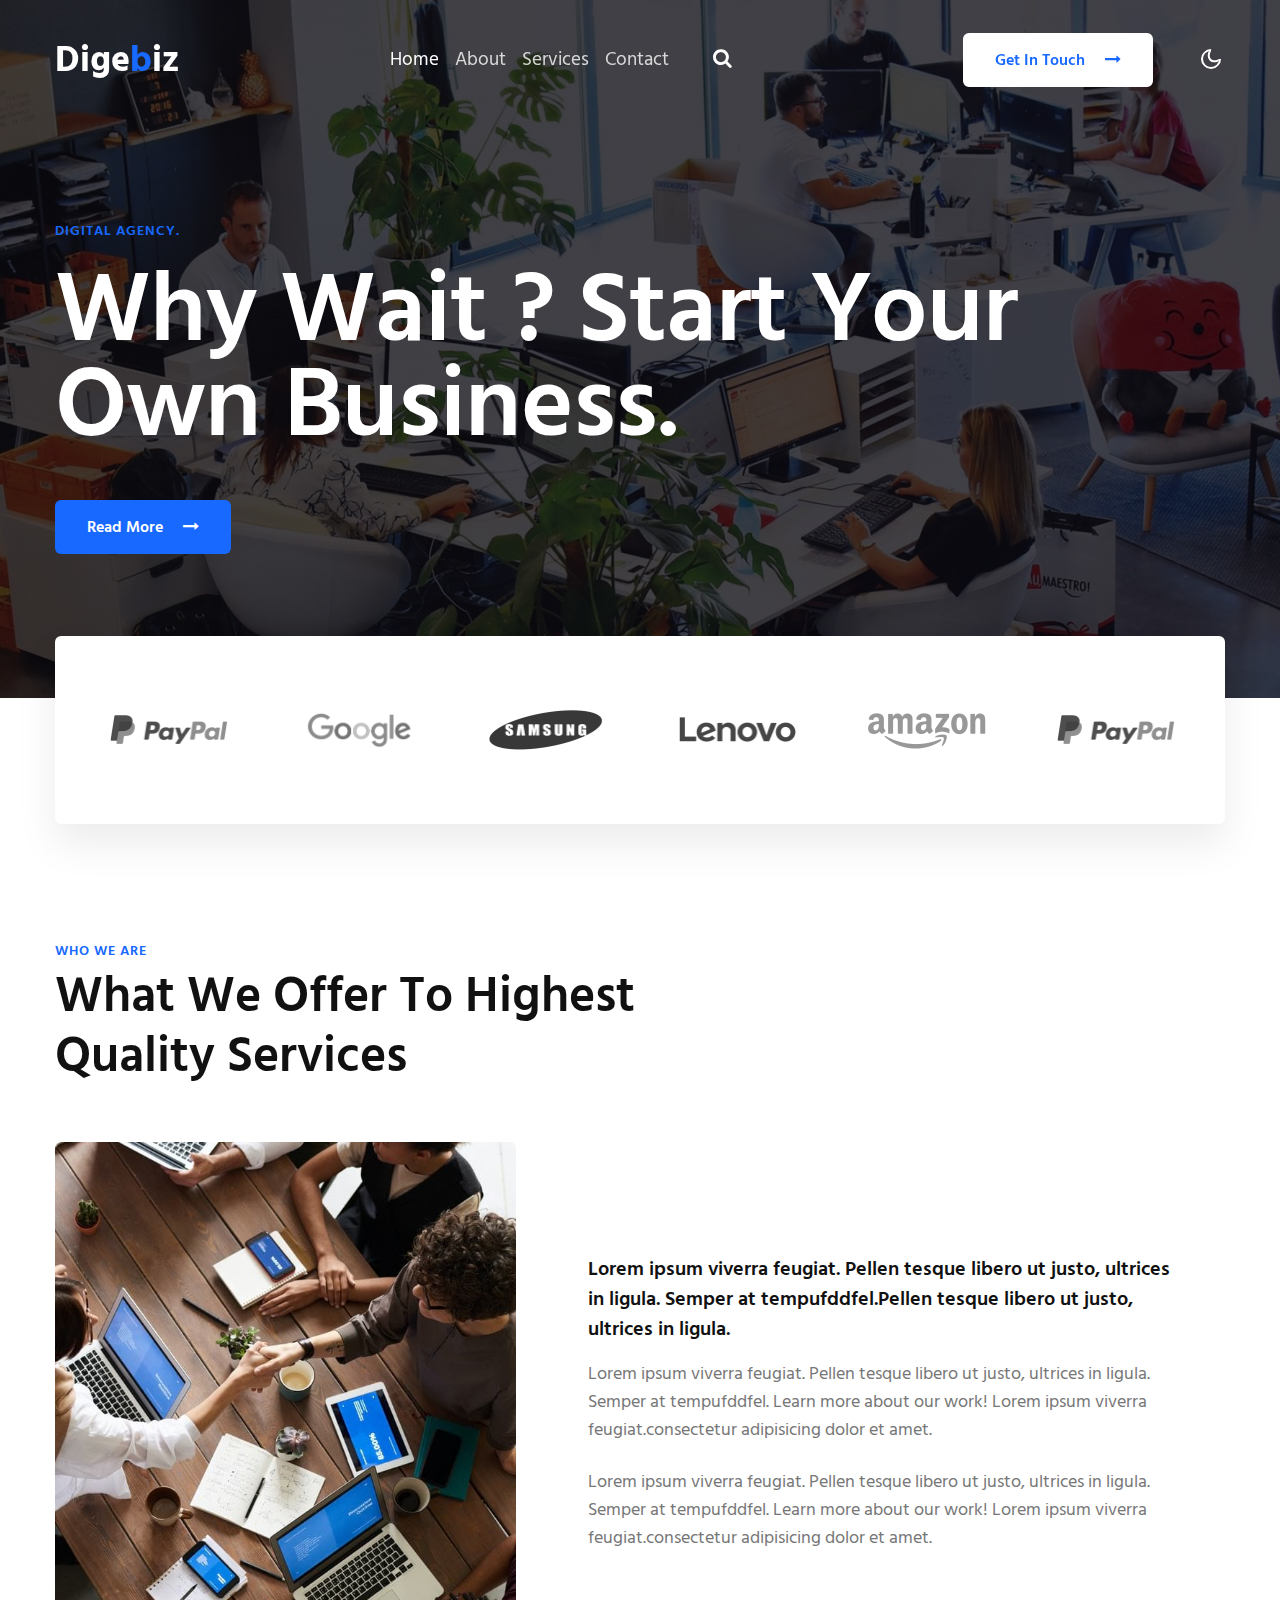
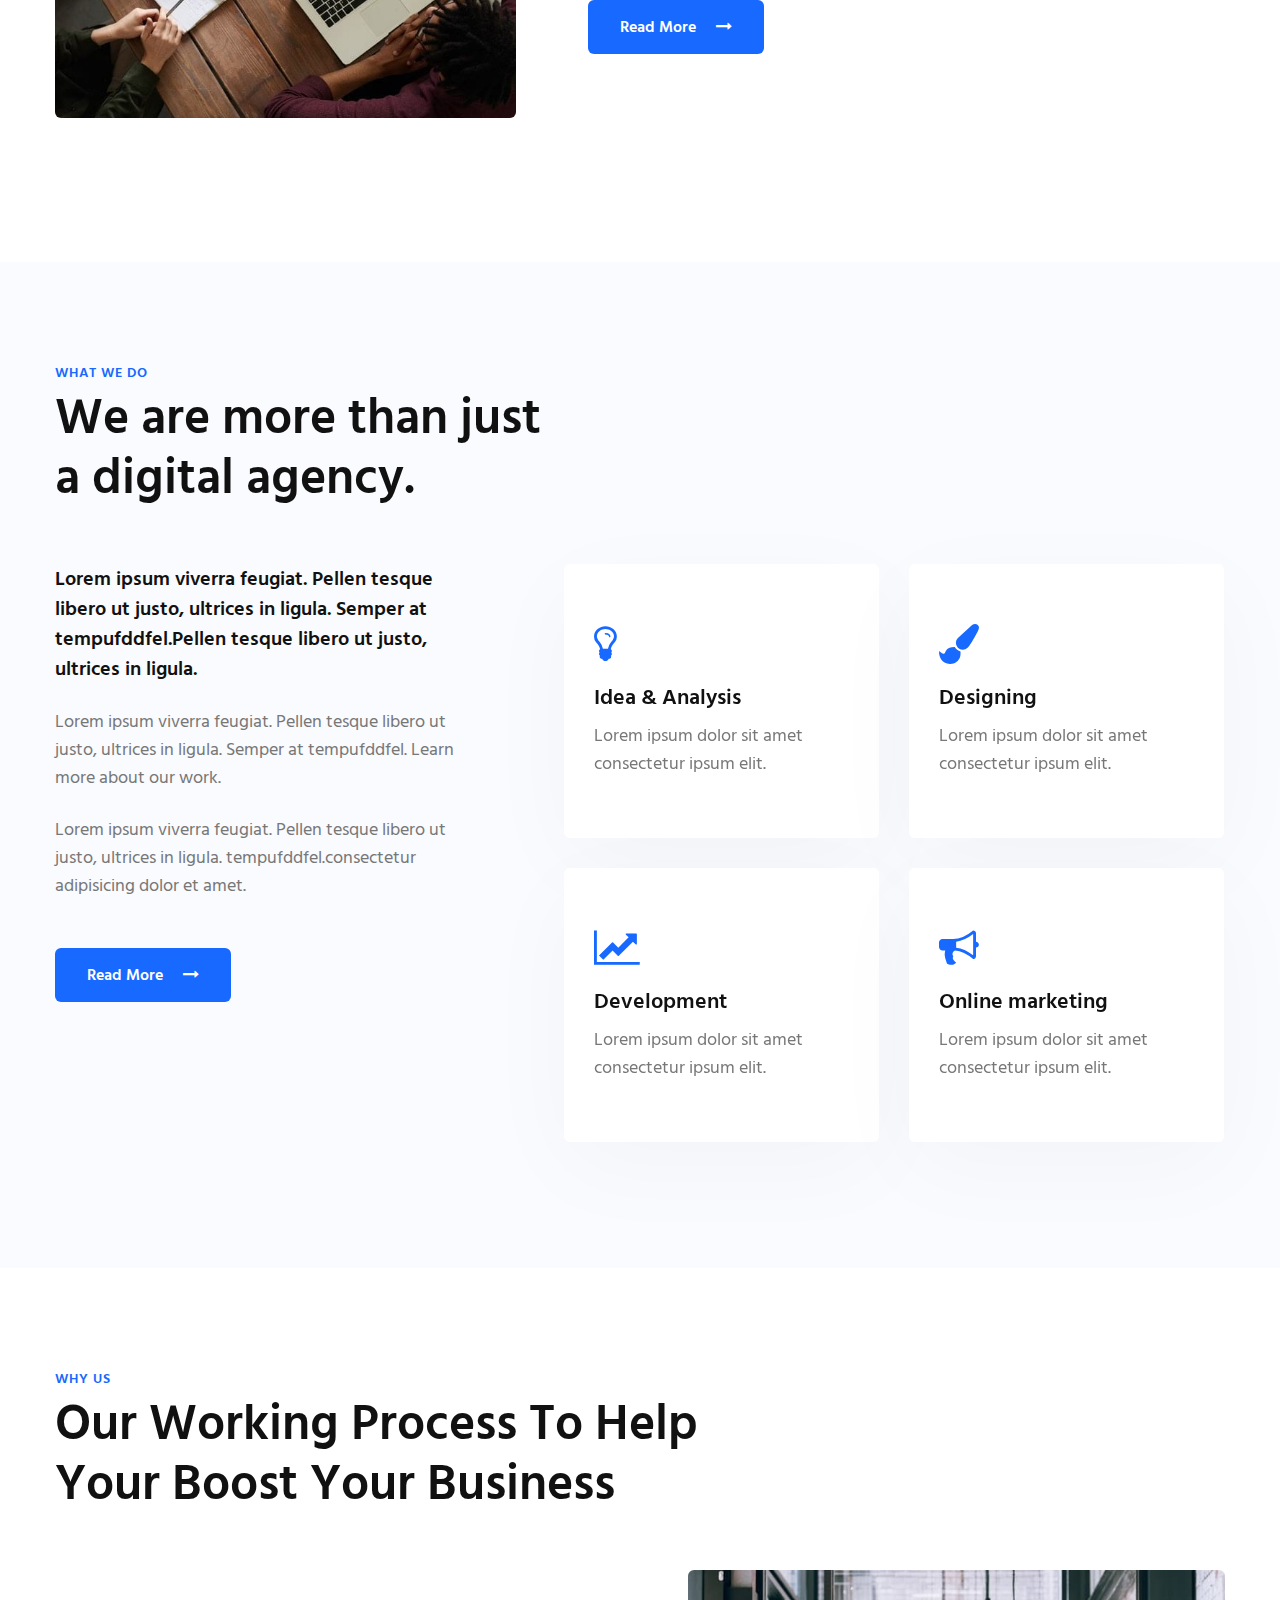
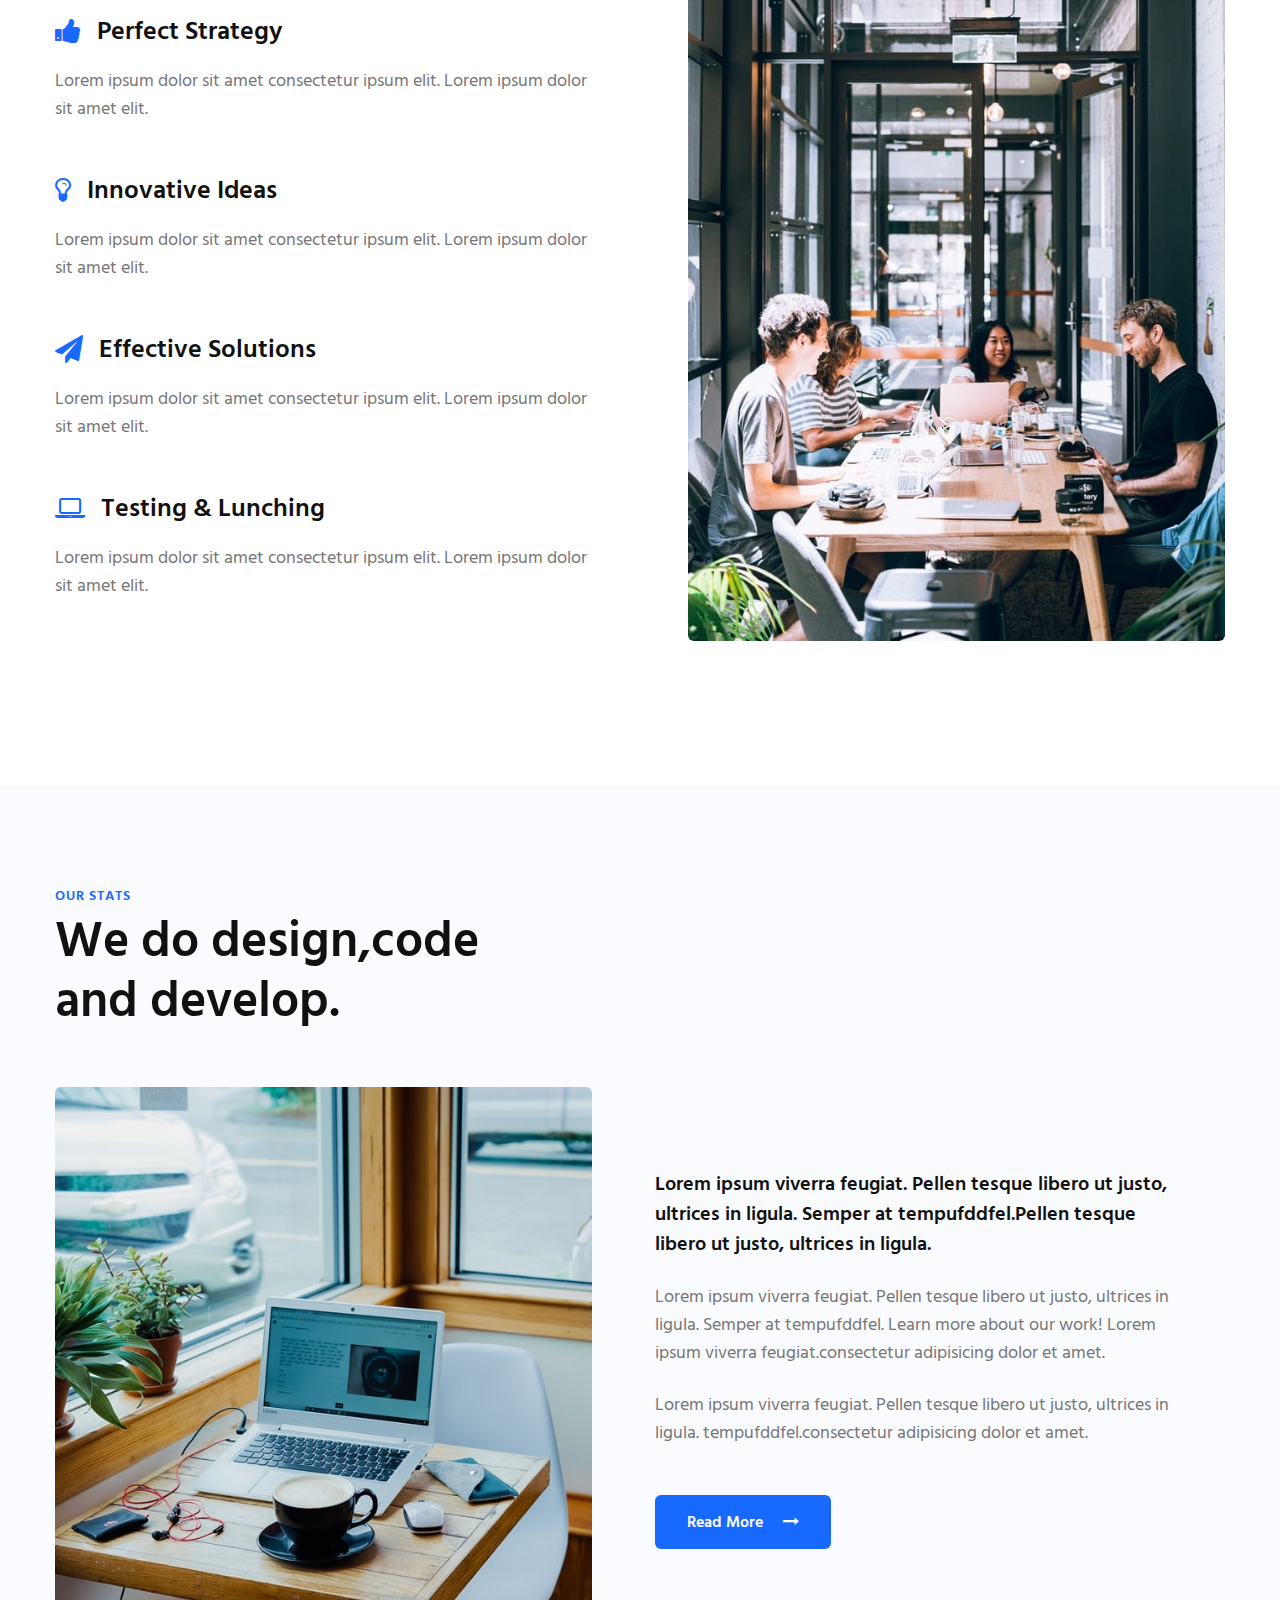
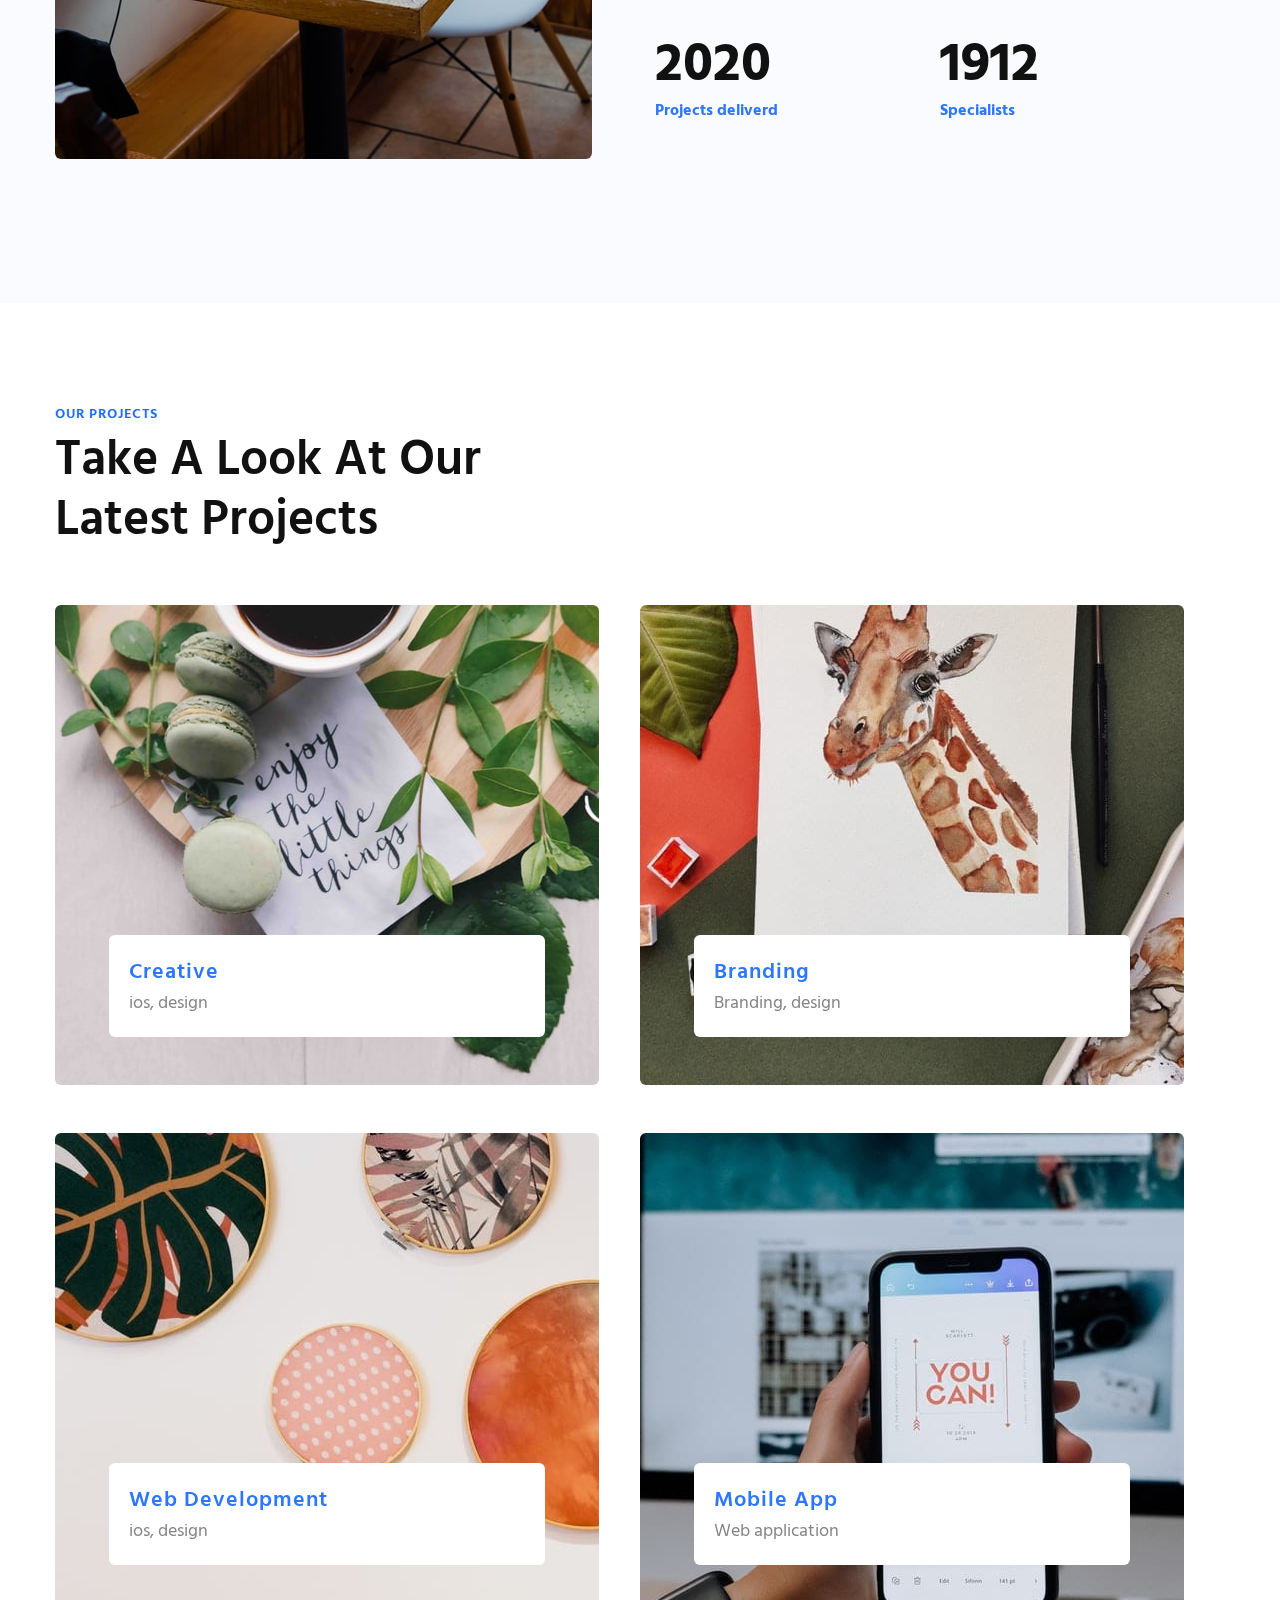
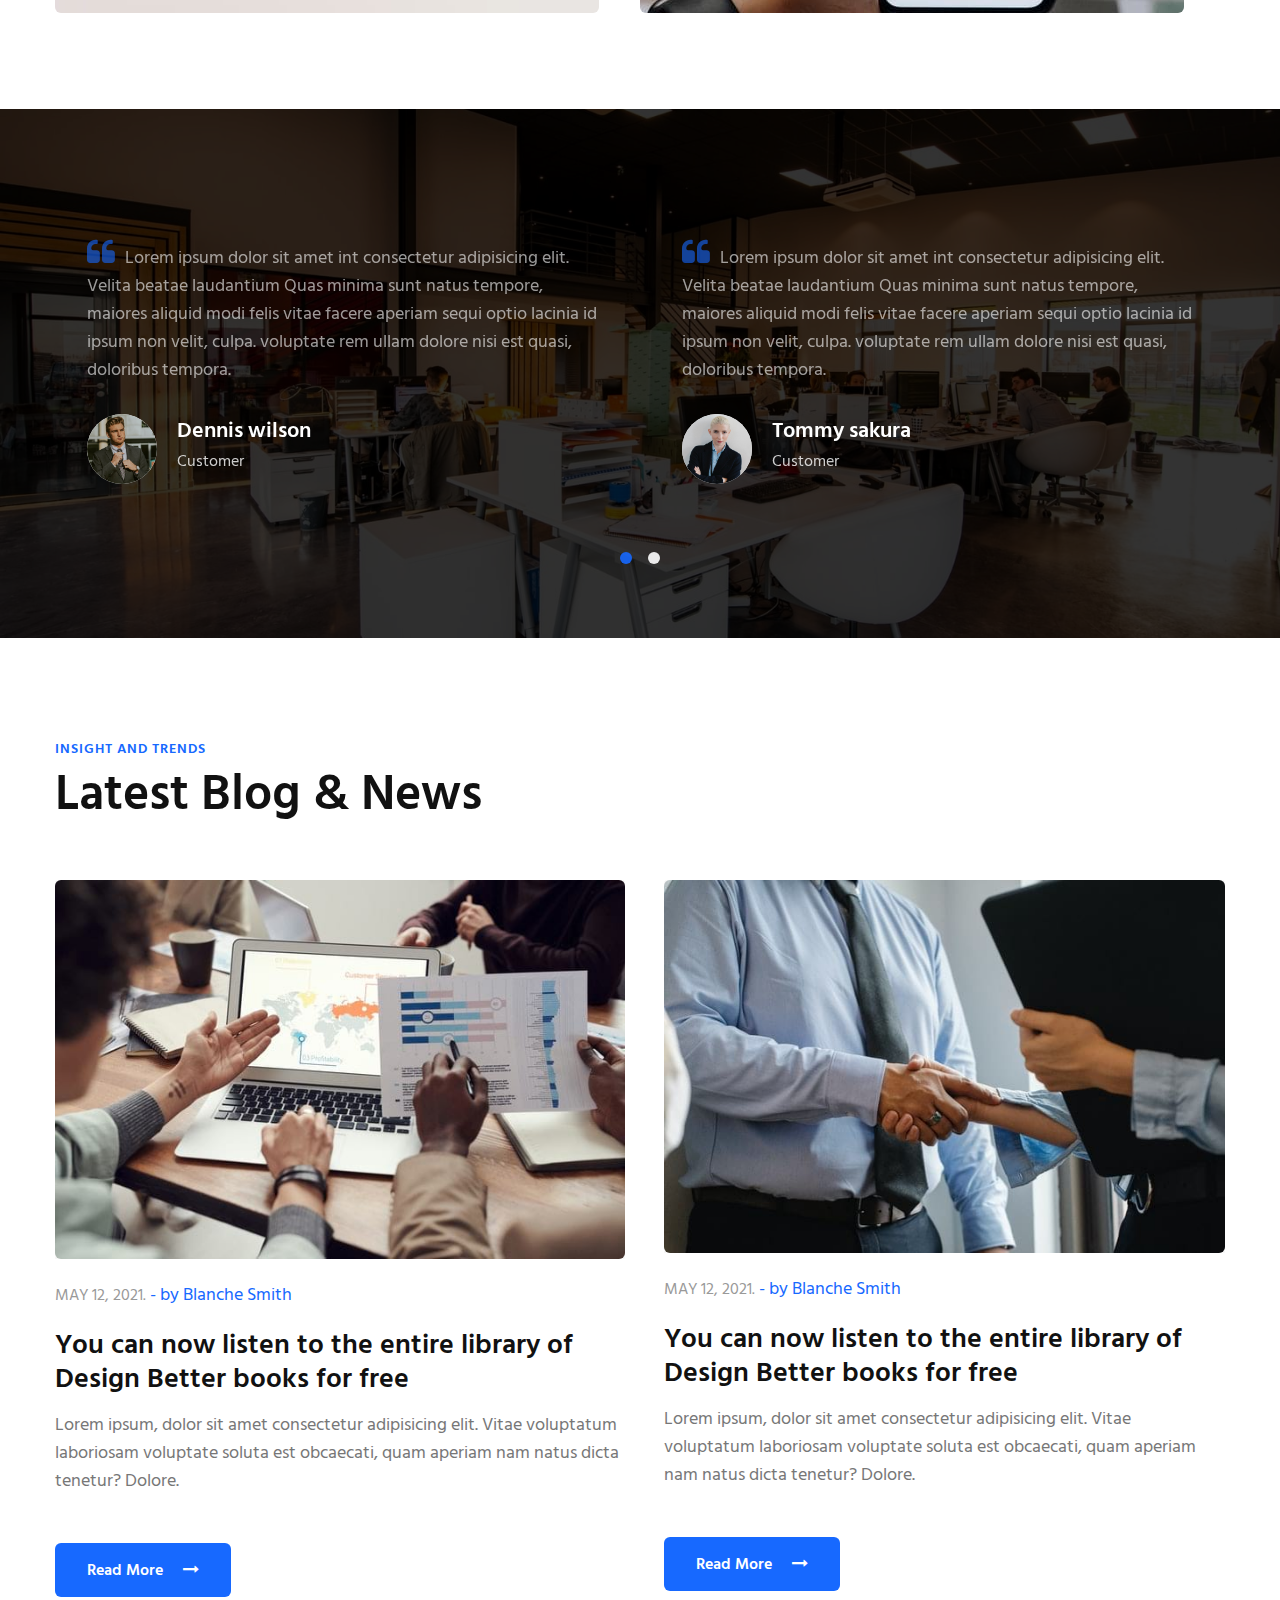
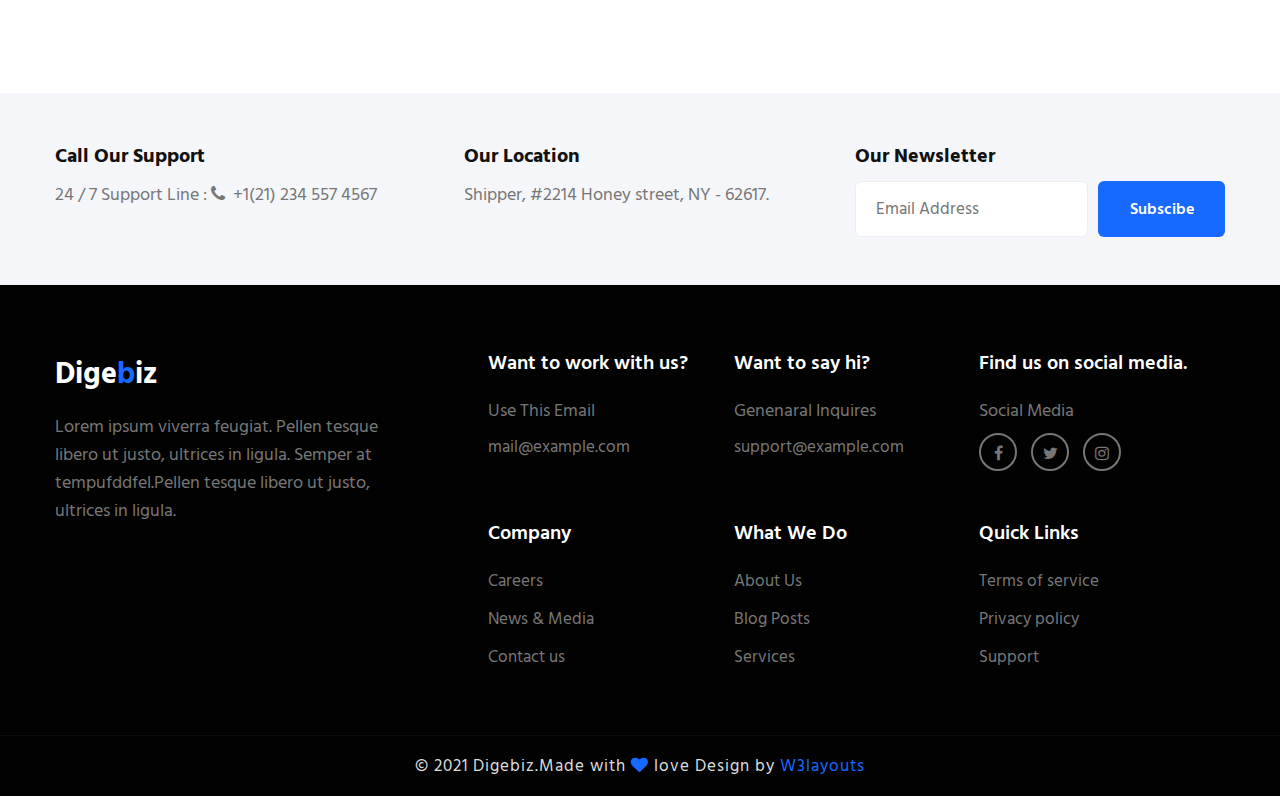
==== index.html @ 4b1133e5 "first commit" ====
<!--
Author: W3layouts
Author URL: http://w3layouts.com
-->
<!doctype html>
<html lang="zxx">

<head>
  <!-- Required meta tags -->
  <meta charset="utf-8">
  <meta name="viewport" content="width=device-width, initial-scale=1, shrink-to-fit=no">
  <meta name="keywords"
    content="Digebiz Responsive web template, Bootstrap Web Templates" />
  <title>Digebiz Corporate Category Bootstrap Responsive Web Template | Home :: W3layouts</title>
  <link href="//fonts.googleapis.com/css2?family=Hind+Siliguri:wght@300;400;600;700&display=swap"
    rel="stylesheet">
  <!-- Template CSS -->
  <link rel="stylesheet" href="assets/css/style-starter.css">
</head>

<body>

  <!--header-->
  <header id="site-header" class="fixed-top">
    <!-- //top header -->
    <div class="container">
      <nav class="navbar navbar-expand-lg stroke px-0 py-lg-0">
        <h1><a class="navbar-brand" href="index.html">
            Dige<span class="sub-logo">b</span>iz</span>
          </a></h1>
        <!-- if logo is image enable this   
    <a class="navbar-brand" href="#index.html">
        <img src="image-path" alt="Your logo" title="Your logo" style="height:35px;" />
    </a> -->
        <button class="navbar-toggler  collapsed bg-gradient" type="button" data-toggle="collapse"
          data-target="#navbarTogglerDemo02" aria-controls="navbarTogglerDemo02" aria-expanded="false"
          aria-label="Toggle navigation">
          <span class="navbar-toggler-icon fa icon-expand fa-bars"></span>
          <span class="navbar-toggler-icon fa icon-close fa-times"></span>
        </button>

        <div class="collapse navbar-collapse" id="navbarTogglerDemo02">
          <ul class="navbar-nav mx-lg-auto">
            <li class="nav-item active">
              <a class="nav-link" href="index.html">Home <span class="sr-only">(current)</span></a>
            </li>
            <li class="nav-item">
              <a class="nav-link" href="about.html">About</a>
            </li>
            <li class="nav-item">
              <a class="nav-link" href="services.html">Services</a>
            </li>
           
            <li class="nav-item">
              <a class="nav-link" href="contact.html">Contact</a>
            </li>
            <!--/search-right-->
            <li class="nav-item search-right ml-lg-3">
              <!-- /header-top-inn-->
              <div class="menu-overlay-left">
                <div class="two-pops">
                  <!-- overlay-menuv-menu -->
                  <div class="overlay-menuv-hny">
                    <input type="checkbox" id="op"></input>
                    <div class="side-menu-hny mt-lg-3">
                      <label for="op" class="menuopen">
                        <span class="fa fa-search" aria-hidden="true"></span></label>
                    </div>
                    <div class="overlay-menuv overlay-menuv-hugeinc">
                      <label for="op" class="menuclose"><span class="fa fa-times" aria-hidden="true"></span></label>
                      <div class="side-show-content text-left">

                        <div class="quick-links-side mb-5 pt-lg-5">
                          <h3 class="side-title">Search Here</h3>
                          <form action="#" method="post" class="search-box">
                            <input type="search" placeholder="Keyword" name="search" required="required" autofocus="">
                            <button type="submit" class="btn btn-style mt-3">Search</button>
                          </form>

                        </div>

                        <div class="quick-links-side follow-us mb-5">
                          <h3 class="side-title">Follow Us</h3>
                          <ul class="social-icons-top">
                            <li><a class="facebook" href="#"><span class="fa fa-facebook" aria-hidden="true"></span></a>
                            </li>
                            <li><a class="twitter" href="#"><span class="fa fa-twitter" aria-hidden="true"></span></a>
                            </li>
                            <li><a class="google" href="#"><span class="fa fa-google-plus"
                                  aria-hidden="true"></span></a>
                            </li>
                            <li><a class="instagram" href="#"><span class="fa fa-instagram"
                                  aria-hidden="true"></span></a>
                            </li>
                          </ul>
                        </div>
                      </div>

                    </div>
                  </div>
                </div>
                <!-- overlay-menuv-menu -->
            </li>
            <!--//search-right-->
          </ul>
          <!--/right-btn-->
          <div class="top-righthny-buttton">
            <a class="btn btn-style btn-white mr-lg-5" href="contact.html">
              Get In Touch <span class="fa fa-long-arrow-right ml-3" aria-hidden="true"></span></a>
          </div>
          <!--/right-btn-->
        </div>
        <!-- toggle switch for light and dark theme -->
        <div class="mobile-position">
          <nav class="navigation">
            <div class="theme-switch-wrapper">
              <label class="theme-switch" for="checkbox">
                <input type="checkbox" id="checkbox">
                <div class="mode-container">
                  <i class="gg-sun"></i>
                  <i class="gg-moon"></i>
                </div>
              </label>
            </div>
          </nav>
        </div>
        <!-- //toggle switch for light and dark theme -->
      </nav>
    </div>
  </header>
  <!--/header-->
  <!-- banner section -->
  <section id="home" class="w3l-banner py-5">
    <div class="container py-lg-5 py-md-4 mt-lg-0 mt-md-4">
      <div class="w3l-banner-content py-lg-5 py-4 mt-md-4">
        <div class="pt-md-5 pt-lg-4 mt-4 align-items-lg-center">
          <div class="bannerhny-info">
            <h6 class="title-subhny mb-3">Digital Agency.</h6>
            <h3 class="">Why wait ? start your own business.</h3>
            <a class="btn btn-style btn-outline-light mt-sm-5 mt-4" href="about.html">
              Read More <span class="fa fa-long-arrow-right ml-3" aria-hidden="true"></span></a>

          </div>
        </div>
      </div>
    </div>
  </section>
  <!-- //banner section -->
  <!--/w3l-clients-->
  <section class="w3l-clients" id="clients">
    <div class="container">
      <div class="call-w3">
        <div class="company-logos text-center">
          <div class="row logos">
            <div class="col-lg-2 col-md-3 col-sm-4 col-6 pl-lg-0">
              <img src="assets/images/logo1.png" alt="" class="img-fluid">
            </div>
            <div class="col-lg-2 col-md-3 col-sm-4 col-6 pl-lg-0">
              <img src="assets/images/logo2.png" alt="" class="img-fluid">
            </div>
            <div class="col-lg-2 col-md-3 col-sm-4 col-6 mt-sm-0 mt-4 pl-lg-0">
              <img src="assets/images/logo3.png" alt="" class="img-fluid">
            </div>
            <div class="col-lg-2 col-md-3 col-sm-4 col-6 mt-md-0 mt-4 pl-lg-0">
              <img src="assets/images/logo4.png" alt="" class="img-fluid">
            </div>
            <div class="col-lg-2 col-md-3 col-sm-4 col-6 mt-lg-0 mt-4 pl-lg-0">
              <img src="assets/images/logo5.png" alt="" class="img-fluid">
            </div>
            <div class="col-lg-2 col-md-3 col-sm-4 col-6 mt-lg-0 mt-4 pl-lg-0">
              <img src="assets/images/logo1.png" alt="" class="img-fluid">
            </div>
          </div>
        </div>
      </div>
    </div>
  </section>
  <!--//w3l-clients-->
  <!-- //w3l-inner-page-breadcrumb-->
  <section class="w3l-about-ab pt-lg-3" id="about">
    <div class="midd-w3 py-5">
      <div class="container py-lg-5 py-md-4 py-2">
        <div class="title-content text-left">
          <h6 class="title-subhny">Who We Are</h6>
          <h3 class="title-w3l mb-sm-5 mb-4 pb-lg-2">What We Offer To Highest <br> Quality Services</h3>
        </div>
        <div class="row">
          <div class="col-lg-5 left-wthree-img pr-lg-4">
            <div class="imgw3l-ab mb-md-5 mb-3">
              <img src="assets/images/ab1.jpg" alt="" class="radius-image img-fluid">
            </div>
          </div>
          <div class="col-lg-7 pl-lg-5 align-self mt-lg-0 mt-4">
            <h5 class="color-3 mb-3 pr-lg-5">Lorem ipsum viverra feugiat. Pellen tesque libero ut justo,
              ultrices in ligula. Semper at tempufddfel.Pellen tesque libero ut justo,
              ultrices in ligula.
            </h5>
            <p class="pr-lg-5">Lorem ipsum viverra feugiat. Pellen tesque libero ut justo,
              ultrices in ligula. Semper at tempufddfel. Learn more about our work!
              Lorem ipsum viverra feugiat.consectetur adipisicing dolor et amet.
            </p>
            <p class="mt-4 pr-lg-5">Lorem ipsum viverra feugiat. Pellen tesque libero ut justo, ultrices in ligula.
              Semper at
              tempufddfel. Learn more about our work! Lorem ipsum viverra feugiat.consectetur adipisicing dolor et amet.
            </p>
            <a href="about.html" class="btn btn-style btn-primary mt-lg-5 mt-4">Read More <span
                class="fa fa-long-arrow-right ml-3" aria-hidden="true"></span></a>
          </div>

        </div>
      </div>
    </div>
  </section>
  <!-- /w3l-content-2-->

  <!-- /home-services-->
  <section class="home-services py-5">
    <div class="container py-md-5 py-2">
      <div class="title-content text-left">
        <h6 class="title-subhny">What We Do</h6>
        <h3 class="title-w3l mb-sm-5 mb-4 pb-lg-2">We are more than just
          <br>a digital agency.</h3>
      </div>
      <div class="row">
        <div class="col-lg-5">
          <h5 class="color-3 mb-3 pr-lg-5">Lorem ipsum viverra feugiat. Pellen tesque libero ut justo,
            ultrices in ligula. Semper at tempufddfel.Pellen tesque libero ut justo,
            ultrices in ligula.
          </h5>
          <p class="mt-4 pr-lg-5">Lorem ipsum viverra feugiat. Pellen tesque libero ut justo, ultrices in ligula. Semper
            at
            tempufddfel. Learn more about our work.
          </p>
          <p class="mt-4 pr-lg-5">Lorem ipsum viverra feugiat. Pellen tesque libero ut justo, ultrices in ligula.
            tempufddfel.consectetur adipisicing dolor et amet.
          </p>
          <a href="about.html" class="btn btn-style btn-primary mt-lg-5 mt-4">Read More <span
              class="fa fa-long-arrow-right ml-3" aria-hidden="true"></span></a>
        </div>
        <div class="col-lg-7 left-wthree-img pl-lg-4 mt-lg-0 mt-5">

          <div class="row">
            <div class="box-wrap col-md-6 col-sm-12">
              <div class="box-wrap-grid text-left">
                <div class="icon mb-3">
                  <span class="fa fa-lightbulb-o"></span>
                </div>
                <div class="info">
                  <h4><a href="#url">Idea & Analysis </a></h4>
                </div>
                <p class="mt-2">Lorem ipsum dolor sit amet consectetur ipsum elit.</p>
              </div>
            </div>
            <div class="box-wrap col-md-6 col-sm-12">
              <div class="box-wrap-grid text-left">
                <div class="icon mb-3">
                  <span class="fa fa-paint-brush"></span>
                </div>
                <div class="info">
                  <h4><a href="#url">Designing</a></h4>
                </div>
                <p class="mt-2">Lorem ipsum dolor sit amet consectetur ipsum elit.</p>
              </div>
            </div>
            <div class="box-wrap col-md-6 col-sm-12">
              <div class="box-wrap-grid text-left">
                <div class="icon mb-3">
                  <span class="fa fa-line-chart"></span>
                </div>
                <div class="info">
                  <h4><a href="#url">Development</a></h4>
                </div>
                <p class="mt-2">Lorem ipsum dolor sit amet consectetur ipsum elit.</p>
              </div>
            </div>
            <div class="box-wrap col-md-6 col-sm-12">
              <div class="box-wrap-grid text-left">
                <div class="icon mb-3">
                  <span class="fa fa-bullhorn"></span>
                </div>
                <div class="info">
                  <h4><a href="#url">Online marketing</a></h4>
                </div>
                <p class="mt-2">Lorem ipsum dolor sit amet consectetur ipsum elit. </p>
              </div>
            </div>
          </div>
        </div>
      </div>
    </div>
  </section>
  <!-- //home-services-->
  <!-- /why-->
  <section class="w3l-content-2 py-5">
    <div class="container py-md-5 py-2">
      <div class="title-content text-left">
        <h6 class="title-subhny">Why Us</h6>
        <h3 class="title-w3l mb-sm-5 mb-4 pb-lg-2">Our Working Process To Help <br>Your Boost Your Business</h3>
      </div>
      <div class="row whybox-wrap">
        <div class="col-lg-6 whybox-wrap-left pr-lg-5 align-self">
          <div class="whybox-inner-content">
            <div class="whybox-wrap-grid mb-lg-5 mb-4">
              <div class="whybox-wrap-grid-inf">
                <div class="icon">
                  <span class="fa fa-thumbs-up"></span>
                </div>
                <div class="info">
                  <h4><a href="#url"> Perfect Strategy</a></h4>
                </div>
              </div>
              <p class="mt-3">Lorem ipsum dolor sit amet consectetur ipsum elit. Lorem ipsum dolor sit amet elit. </p>
            </div>
            <div class="whybox-wrap-grid mb-lg-5 mb-4">
              <div class="whybox-wrap-grid-inf">
                <div class="icon">
                  <span class="fa fa-lightbulb-o"></span>
                </div>
                <div class="info">
                  <h4><a href="#url">Innovative Ideas</a></h4>
                </div>
              </div>
              <p class="mt-3">Lorem ipsum dolor sit amet consectetur ipsum elit. Lorem ipsum dolor sit amet elit. </p>
            </div>
            <div class="whybox-wrap-grid mb-lg-5 mb-4">
              <div class="whybox-wrap-grid-inf">
                <div class="icon">
                  <span class="fa fa-paper-plane"></span>
                </div>
                <div class="info">
                  <h4><a href="#url"> Effective Solutions</a></h4>
                </div>
              </div>
              <p class="mt-3">Lorem ipsum dolor sit amet consectetur ipsum elit. Lorem ipsum dolor sit amet elit. </p>
            </div>
            <div class="whybox-wrap-grid mb-lg-5 mb-4">
              <div class="whybox-wrap-grid-inf">
                <div class="icon">
                  <span class="fa fa-laptop"></span>
                </div>
                <div class="info">
                  <h4><a href="#url"> Testing & Lunching</a></h4>
                </div>
              </div>
              <p class="mt-3">Lorem ipsum dolor sit amet consectetur ipsum elit. Lorem ipsum dolor sit amet elit. </p>
            </div>
          </div>
        </div>
        <div class="col-lg-6 whybox-wrap-img pl-lg-5 mt-lg-0 mt-4">
          <div class="imgw3l-ab mb-md-5 mb-3">
            <img src="assets/images/ab2.jpg" alt="" class="radius-image img-fluid">
          </div>
        </div>

      </div>
    </div>
  </section>
  <!-- //w3l-why-->
  <!-- /stats-->
  <section class="w3l-stats-1 py-5">
    <div class="container py-md-5 py-2">
      <div class="title-content text-left">
        <h6 class="title-subhny">Our Stats</h6>
        <h3 class="title-w3l mb-sm-5 mb-4 pb-lg-2">We do design,code <br>
          and develop.</h3>
      </div>
      <div class="row whybox-wrap">
        <div class="col-lg-6 whybox-wrap-img pr-lg-5">
          <div class="imgw3l-ab mb-md-5 mb-3">
            <img src="assets/images/ab3.jpg" alt="" class="radius-image img-fluid">
          </div>
        </div>
        <div class="col-lg-6 whybox-wrap-left align-self">
          <div class="whybox-inner-content">
            <h5 class="color-3 mb-3 pr-lg-5">Lorem ipsum viverra feugiat. Pellen tesque libero ut justo,
              ultrices in ligula. Semper at tempufddfel.Pellen tesque libero ut justo,
              ultrices in ligula.
            </h5>
            <p class="mt-4 pr-lg-5">Lorem ipsum viverra feugiat. Pellen tesque libero ut justo, ultrices in ligula.
              Semper at tempufddfel. Learn more about our work! Lorem ipsum viverra feugiat.consectetur adipisicing
              dolor et amet.</p>
            <p class="mt-4 pr-lg-5">Lorem ipsum viverra feugiat. Pellen tesque libero ut justo, ultrices in ligula.
              tempufddfel.consectetur adipisicing dolor et amet.
            </p>
            <a href="about.html" class="btn btn-style btn-primary mt-lg-5 mt-4">Read More <span
                class="fa fa-long-arrow-right ml-3" aria-hidden="true"></span></a>
            <div class="row stats-con no-gutters pt-lg-4">
              <div class="col-6 stats_info counter_grid1 text-left mt-5">
                <p class="counter">2020</p>
                <h4>Projects deliverd</h4>
              </div>
              <div class="col-6 stats_info counter_grid text-left mt-5">
                <p class="counter">1912</p>
                <h4>Specialists</h4>
              </div>
            </div>
          </div>
        </div>
      </div>
    </div>
  </section>
  <!-- //w3-stats-1-->
  <!--/gallery-->
  <section class="w3l-gallery py-5" id="projects">
    <div class="container py-md-5 py-2">
      <div class="title-content text-left">
        <h6 class="title-subhny">Our Projects</h6>
        <h3 class="title-w3l mb-sm-5 mb-4 pb-lg-2">Take A Look At Our<br> Latest Projects</h3>
      </div>
      <div class="row w3l-galprojects no-gutters">
        <div class="col-md-6 galprojects-gd mt-md-0 mt-5">
          <div class="galprojects-gd-content">
            <div class="crd crd--effect-3">
              <div class="crd-img" style="background-image:url(assets/images/1.jpg);background-position:bottom;"></div>
              <div class="crd-info text-left">
                <h2 class="crd-heading">Creative</h2>
                <p class="crd-text">ios, design</p>
              </div>
            </div>
          </div>
        </div>
        <div class="col-md-6 galprojects-gd mt-md-0 mt-5">
          <div class="galprojects-gd-content">
            <div class="crd crd--effect-3">
              <div class="crd-img" style="background-image:url(assets/images/2.jpg);background-position:bottom;"></div>
              <div class="crd-info text-left">
                <h2 class="crd-heading">Branding</h2>
                <p class="crd-text">Branding, design</p>
              </div>
            </div>
          </div>
        </div>
        <div class="col-md-6 galprojects-gd mt-5">
          <div class="galprojects-gd-content">
            <div class="crd crd--effect-3">
              <div class="crd-img" style="background-image:url(assets/images/3.jpg);background-position:bottom;"></div>
              <div class="crd-info text-left">
                <h2 class="crd-heading">Web Development</h2>
                <p class="crd-text">ios, design</p>
              </div>
            </div>
          </div>
        </div>
        <div class="col-md-6 galprojects-gd mt-5">
          <div class="galprojects-gd-content">
            <div class="crd crd--effect-3">
              <div class="crd-img" style="background-image:url(assets/images/4.jpg);background-position:center;"></div>
              <div class="crd-info text-left">
                <h2 class="crd-heading">Mobile App</h2>
                <p class="crd-text">Web application</p>
              </div>
            </div>
          </div>
        </div>
      </div>
    </div>
  </section>
  <!--//gallery-->
  <!-- testimonials -->
  <section class="w3l-clients-1" id="testimonials">
    <!-- /grids -->
    <div class="cusrtomer-layout py-5">
      <div class="container py-lg-5 py-md-4">
        <div class="testimonial-row">
          <div id="owl-demo1" class="owl-two owl-carousel owl-theme mb-md-3 mb-sm-5 mb-4">
            <div class="item">
              <div class="testimonial-content">
                <div class="testimonial">

                  <blockquote>
                    <q><i class="fa fa-quote-left" aria-hidden="true"></i> Lorem ipsum dolor sit amet int consectetur adipisicing elit. Velita beatae
                      laudantium Quas minima sunt natus tempore, maiores aliquid modi felis vitae
                      facere aperiam sequi optio lacinia id ipsum non velit, culpa.
                      voluptate rem ullam dolore nisi est quasi, doloribus tempora.</q>
                  </blockquote>
                  <div class="testi-des">
                    <div class="test-img">
                      <img src="assets/images/team1.jpg" class="img-fluid" alt="client-img">
                    </div>
                    <div class="peopl">
                      <h3>Dennis wilson</h3>
                      <p class="indentity">Customer </p>
                    </div>
                  </div>
                </div>
              </div>
            </div>
            <div class="item">
              <div class="testimonial-content">
                <div class="testimonial">

                  <blockquote>
                    <q><i class="fa fa-quote-left" aria-hidden="true"></i> Lorem ipsum dolor sit amet int consectetur adipisicing elit. Velita beatae
                      laudantium Quas minima sunt natus tempore, maiores aliquid modi felis vitae
                      facere aperiam sequi optio lacinia id ipsum non velit, culpa.
                      voluptate rem ullam dolore nisi est quasi, doloribus tempora.</q>
                  </blockquote>
                  <div class="testi-des">
                    <div class="test-img"><img src="assets/images/team2.jpg" class="img-fluid" alt="client-img">
                    </div>
                    <div class="peopl">
                      <h3>Tommy sakura</h3>
                      <p class="indentity">Customer </p>
                    </div>
                  </div>
                </div>
              </div>
            </div>
            <div class="item">
              <div class="testimonial-content">
                <div class="testimonial">

                  <blockquote>
                    <q><i class="fa fa-quote-left" aria-hidden="true"></i> Lorem ipsum dolor sit amet int consectetur adipisicing elit. Velita beatae
                      laudantium Quas minima sunt natus tempore, maiores aliquid modi felis vitae
                      facere aperiam sequi optio lacinia id ipsum non velit, culpa.
                      voluptate rem ullam dolore nisi est quasi, doloribus tempora.</q>
                  </blockquote>
                  <div class="testi-des">
                    <div class="test-img"><img src="assets/images/team3.jpg" class="img-fluid" alt="client-img">
                    </div>
                    <div class="peopl">
                      <h3>Roy Linderson</h3>
                      <p class="indentity">Customer </p>
                    </div>
                  </div>
                </div>
              </div>
            </div>
            <div class="item">
              <div class="testimonial-content">
                <div class="testimonial">

                  <blockquote>
                    <q><i class="fa fa-quote-left" aria-hidden="true"></i> Lorem ipsum dolor sit amet int consectetur adipisicing elit. Velita beatae
                      laudantium Quas minima sunt natus tempore, maiores aliquid modi felis vitae
                      facere aperiam sequi optio lacinia id ipsum non velit, culpa.
                      voluptate rem ullam dolore nisi est quasi, doloribus tempora.</q>
                  </blockquote>
                  <div class="testi-des">
                    <div class="test-img"><img src="assets/images/team2.jpg" class="img-fluid" alt="client-img">
                    </div>
                    <div class="peopl">
                      <h3>Mike Thyson</h3>
                      <p class="indentity">Customer </p>
                    </div>
                  </div>
                </div>
              </div>
            </div>
          </div>
        </div>
      </div>
      <!-- /grids -->
    </div>
    <!-- //grids -->
  </section>
  <!-- //testimonials -->
  <!--/Blog-Posts-->
  <section class="w3l-blog py-5" id="blog">
    <div class="container py-lg-5 py-md-4 py-2">
      <div class="title-content text-left">
        <h6 class="title-subhny">Insight and Trends</h6>
        <h3 class="title-w3l pb-sm-o pb-2">Latest Blog & News</h3>
      </div>
      <div class="row text-11">
        <!--/services-grids-->
        <div class="col-md-6 text11-content blog-grid-info text-left mt-5">
          <div class="card">
            <div class="card-header p-0 position-relative border-0">
              <a href="#">
                <img class="card-img-bottom d-block radius-image" src="assets/images/b3.jpg" alt="Card image cap">
              </a>
            </div>
            <div class="card-body p-0 blog-details">
              <h6 class="mt-4">May 12, 2021.</h6>
              <a href="#admin" class="admin">- by Blanche Smith</a>
              <br>
              <a href="#" class="blog-desc">You can now listen to the entire
                library of Design Better books for free </a>
              <p>Lorem ipsum, dolor sit amet consectetur adipisicing elit. Vitae voluptatum laboriosam
                voluptate soluta est obcaecati, quam aperiam nam natus dicta tenetur? Dolore.</p>
              <a href="#" class="btn btn-style btn-primary mt-lg-5 mt-4">Read More <span
                  class="fa fa-long-arrow-right ml-3" aria-hidden="true"></span></a>
            </div>
          </div>
        </div>
        <div class="col-md-6 text11-content blog-grid-info text-left mt-5 pl-lg-4">
          <div class="card">
            <div class="card-header p-0 position-relative border-0">
              <a href="#">
                <img class="card-img-bottom d-block radius-image" src="assets/images/b4.jpg" alt="Card image cap">
              </a>
            </div>
            <div class="card-body p-0 blog-details">
              <h6 class="mt-4">May 12, 2021.</h6>
              <a href="#admin" class="admin">- by Blanche Smith</a>
              <br>
              <a href="#" class="blog-desc">You can now listen to the entire
                library of Design Better books for free </a>
              <p>Lorem ipsum, dolor sit amet consectetur adipisicing elit. Vitae voluptatum laboriosam
                voluptate soluta est obcaecati, quam aperiam nam natus dicta tenetur? Dolore.</p>
              <a href="#" class="btn btn-style btn-primary mt-lg-5 mt-4">Read More <span
                  class="fa fa-long-arrow-right ml-3" aria-hidden="true"></span></a>
            </div>
          </div>
        </div>
      </div>
    </div>
  </section>
  <!--//Blog-Posts-->
  <!--/address-->
  <section class="home-w3l-content py-5">
    <div class="container">
      <div class="row home-w3l-content-grids">
        <div class="col-lg-4 home-w3l-content-grid mt-lg-0 mt-4">
          <h5 class="">Call Our Support</h5>
          <p class="home-w3l-content-grid-inf">
            24 / 7 Support Line : <span class="fa fa-phone mr-1"></span> <a href="tel:+1(21) 234 4567">+1(21) 234 557
              4567</a>
          </p>

        </div>
        <div class="col-lg-4 home-w3l-content-grid px-lg-4 mt-lg-0 mt-4">
          <h5 class="">Our Location</h5>
          <p>Shipper, #2214 Honey street, NY - 62617.</p>
        </div>
        <div class="col-lg-4 home-w3l-content-grid mt-lg-0 mt-4">
          <h5 class="">Our Newsletter</h5>
          <form action="#" class="subscribe d-flex text-lg-right" method="post">
            <input type="email" name="email" placeholder="Email Address" required="">
            <button class="btn btn-style btn-primary">Subscibe</button>
          </form>
        </div>
      </div>
    </div>
  </section>
  <!--//address-->
  <!-- footer -->
  <section class="w3l-footer-29-main">
    <div class="footer-29 py-5">
      <div class="container py-lg-3">
        <div class="row footer-top-29">
          <div class="col-lg-4 footer-list-29 footer-2 mt-lg-0 mt-md-5 mt-4 pr-lg-5">
            <div class="footer-logo mb-3">
              <h2><a class="navbar-brand" href="index.html">
                  Dige<span class="sub-logo">b</span>iz</span>
                </a>
              </h2>
            </div>
            <p>Lorem ipsum viverra feugiat. Pellen tesque libero ut justo,
              ultrices in ligula. Semper at tempufddfel.Pellen tesque libero ut justo,
              ultrices in ligula.
            </p>
          </div>
          <div class="col-lg-8 footerw3l-right pl-lg-5">
            <div class="row no-gutters">
              <div class="col-lg-4 col-sm-6 footer-list-29 footer-2 mt-lg-0 mt-md-5 mt-4">
                <h6 class="footer-title-29">Want to work with us?</h6>
                <p>Use This Email</p>
                <p class="mt-2"> <a href="mailto:mail@example.com">mail@example.com</a></p>
              </div>
              <div class="col-lg-4 col-sm-6 footer-list-29 footer-2 mt-lg-0 mt-md-5 mt-4">
                <h6 class="footer-title-29">Want to say hi?</h6>
                <p>Genenaral Inquires</p>
                <p class="mt-2"> <a href="mailto:support@example.com">support@example.com</a></p>
              </div>
              <div class="col-lg-4 col-sm-6 footer-list-29 footer-2 mt-lg-0 mt-md-5 mt-4">
                <h6 class="footer-title-29">Find us on social media.</h6>
                <p class="mt-2">Social Media</p>

                <div class="main-social-footer-29 mt-2">
                  <a href="#facebook" class="facebook"><span class="fa fa-facebook"></span></a>
                  <a href="#twitter" class="twitter"><span class="fa fa-twitter"></span></a>
                  <a href="#instagram" class="instagram"><span class="fa fa-instagram"></span></a>
                </div>
              </div>
            </div>
            <div class="row no-gutters mt-5">
              <div class="col-lg-4 col-sm-6 footer-list-29 footer-2 mt-lg-0 mt-md-5 mt-4">
                <ul>
                  <h6 class="footer-title-29">Company</h6>
                  <li><a href="#careers"> Careers</a></li>
                  <li><a href="#news">News & Media</a></li>
                  <li><a href="contact.html">Contact us</a></li>
                </ul>
              </div>
              <div class="col-lg-4 col-sm-6 footer-list-29 footer-2 mt-lg-0 mt-md-5 mt-4">
                <h6 class="footer-title-29">What We Do</h6>
                <ul>
                  <li><a href="about.html">About Us</a></li>
                  <li><a href="#"> Blog Posts</a></li>
                  <li><a href="services.html">Services</a></li>
                </ul>
              </div>
              <div class="col-lg-4 col-sm-6 footer-list-29 footer-2 mt-lg-0 mt-md-5 mt-4">
                <h6 class="footer-title-29">Quick Links</h6>
                <ul>
                  <li><a href="#terms">Terms of service</a></li>
                  <li><a href="#privacy"> Privacy policy</a></li>

                  <li><a href="#support"> Support</a></li>
                </ul>
              </div>
            </div>
          </div>
        </div>
      </div>
    </div>
  </section>
  <!-- //footer -->
  <!-- copyright -->
  <section class="w3l-copyright">
    <div class="container">
      <div class="bottom-copies text-center">
        <p class=" copy-footer-29">© 2021 Digebiz.Made with <span class="fa fa-heart" aria-hidden="true"></span> love
          Design by<a href="https://w3layouts.com/" target="_blank">
            W3layouts</a></p>
      </div>
    </div>

    <!-- move top -->
    <button onclick="topFunction()" id="movetop" title="Go to top">
      &#10548;
    </button>
    <script>
      // When the user scrolls down 20px from the top of the document, show the button
      window.onscroll = function () {
        scrollFunction()
      };

      function scrollFunction() {
        if (document.body.scrollTop > 20 || document.documentElement.scrollTop > 20) {
          document.getElementById("movetop").style.display = "block";
        } else {
          document.getElementById("movetop").style.display = "none";
        }
      }

      // When the user clicks on the button, scroll to the top of the document
      function topFunction() {
        document.body.scrollTop = 0;
        document.documentElement.scrollTop = 0;
      }
    </script>
    <!-- /move top -->
  </section>
  <!-- //copyright -->
  <!--//footer-->
  <!-- Template JavaScript -->
  <script src="assets/js/jquery-3.3.1.min.js"></script>
  <script src="assets/js/theme-change.js"></script>
  <script src="assets/js/owl.carousel.js"></script><!-- owl carousel -->
  <!-- script for tesimonials carousel slider -->
  <script>
    $(document).ready(function () {
      $("#owl-demo1").owlCarousel({
        loop: true,
        margin: 20,
        nav: false,
        responsiveClass: true,
        responsive: {
          0: {
            items: 1,
            nav: false
          },
          1000: {
            items: 2,
            nav: false,
            loop: false
          }
        }
      })
    })
  </script>
  <!-- //script for tesimonials carousel slider -->
  <!-- stats number counter-->
  <script src="assets/js/jquery.waypoints.min.js"></script>
  <script src="assets/js/jquery.countup.js"></script>
  <script>
    $('.counter').countUp();
  </script>
  <!-- //stats number counter -->
  <!-- disable body scroll which navbar is in active -->
  <script>
    $(function () {
      $('.navbar-toggler').click(function () {
        $('body').toggleClass('noscroll');
      })
    });
  </script>
  <!-- disable body scroll which navbar is in active -->

  <!--/MENU-JS-->
  <script>
    $(window).on("scroll", function () {
      var scroll = $(window).scrollTop();

      if (scroll >= 80) {
        $("#site-header").addClass("nav-fixed");
      } else {
        $("#site-header").removeClass("nav-fixed");
      }
    });

    //Main navigation Active Class Add Remove
    $(".navbar-toggler").on("click", function () {
      $("header").toggleClass("active");
    });
    $(document).on("ready", function () {
      if ($(window).width() > 991) {
        $("header").removeClass("active");
      }
      $(window).on("resize", function () {
        if ($(window).width() > 991) {
          $("header").removeClass("active");
        }
      });
    });
  </script>
  <!--//MENU-JS-->
  <script src="assets/js/bootstrap.min.js"></script>

</body>

</html>
---- assets/css/style-starter.css ----
@charset "UTF-8";
/*--
Author: W3layouts
Author URL: http://w3layouts.com
--*/
/*!
 * Bootstrap v4.4.1 (https://getbootstrap.com/)
 * Copyright 2011-2019 The Bootstrap Authors
 * Copyright 2011-2019 Twitter, Inc.
 * Licensed under MIT (https://github.com/twbs/bootstrap/blob/master/LICENSE)
 */
:root {
  --blue: #007bff;
  --indigo: #6610f2;
  --purple: #6f42c1;
  --pink: #e83e8c;
  --red: #dc3545;
  --orange: #fd7e14;
  --yellow: #ffc107;
  --green: #28a745;
  --teal: #20c997;
  --cyan: #17a2b8;
  --white: #fff;
  --gray: #6c757d;
  --gray-dark: #343a40;
  --primary: #F42A2A;
  --secondary: #f8b195;
  --success: #28a745;
  --info: #17a2b8;
  --warning: #ffc107;
  --danger: #dc3545;
  --light: #f8f9fa;
  --dark: #343a40;
  --breakpoint-xs: 0;
  --breakpoint-sm: 576px;
  --breakpoint-md: 768px;
  --breakpoint-lg: 992px;
  --breakpoint-xl: 1200px;
  --font-family-sans-serif: -apple-system, BlinkMacSystemFont, "Segoe UI", Roboto, "Helvetica Neue", Arial, "Noto Sans", sans-serif, "Apple Color Emoji", "Segoe UI Emoji", "Segoe UI Symbol", "Noto Color Emoji";
  --font-family-monospace: SFMono-Regular, Menlo, Monaco, Consolas, "Liberation Mono", "Courier New", monospace;
}

*,
*::before,
*::after {
  box-sizing: border-box;
}

html {
  font-family: sans-serif;
  line-height: 1.15;
  -webkit-text-size-adjust: 100%;
  -webkit-tap-highlight-color: rgba(0, 0, 0, 0);
}

article,
aside,
figcaption,
figure,
footer,
header,
hgroup,
main,
nav,
section {
  display: block;
}

body {
  margin: 0;
  font-family: -apple-system, BlinkMacSystemFont, "Segoe UI", Roboto, "Helvetica Neue", Arial, "Noto Sans", sans-serif, "Apple Color Emoji", "Segoe UI Emoji", "Segoe UI Symbol", "Noto Color Emoji";
  font-size: 1rem;
  font-weight: 400;
  line-height: 1.5;
  color: #212529;
  text-align: left;
  background-color: #fff;
}

[tabindex="-1"]:focus:not(:focus-visible) {
  outline: 0 !important;
}

hr {
  box-sizing: content-box;
  height: 0;
  overflow: visible;
}

h1,
h2,
h3,
h4,
h5,
h6 {
  margin-top: 0;
  margin-bottom: 0.5rem;
}

p {
  margin-top: 0;
  margin-bottom: 1rem;
}

abbr[title],
abbr[data-original-title] {
  text-decoration: underline;
  -webkit-text-decoration: underline dotted;
  text-decoration: underline dotted;
  cursor: help;
  border-bottom: 0;
  -webkit-text-decoration-skip-ink: none;
  text-decoration-skip-ink: none;
}

address {
  margin-bottom: 1rem;
  font-style: normal;
  line-height: inherit;
}

ol,
ul,
dl {
  margin-top: 0;
  margin-bottom: 1rem;
}

ol ol,
ul ul,
ol ul,
ul ol {
  margin-bottom: 0;
}

dt {
  font-weight: 700;
}

dd {
  margin-bottom: .5rem;
  margin-left: 0;
}

blockquote {
  margin: 0 0 1rem;
}

b,
strong {
  font-weight: bolder;
}

small {
  font-size: 80%;
}

sub,
sup {
  position: relative;
  font-size: 75%;
  line-height: 0;
  vertical-align: baseline;
}

sub {
  bottom: -.25em;
}

sup {
  top: -.5em;
}

a {
  color: var(--primary-color);
  text-decoration: none;
  background-color: transparent;
}

a:hover {
  color: var(--primary-color);
  text-decoration: underline;
}

a:not([href]) {
  color: inherit;
  text-decoration: none;
}

a:not([href]):hover {
  color: inherit;
  text-decoration: none;
}

pre,
code,
kbd,
samp {
  font-family: SFMono-Regular, Menlo, Monaco, Consolas, "Liberation Mono", "Courier New", monospace;
  font-size: 1em;
}

pre {
  margin-top: 0;
  margin-bottom: 1rem;
  overflow: auto;
}

figure {
  margin: 0 0 1rem;
}

img {
  vertical-align: middle;
  border-style: none;
}

svg {
  overflow: hidden;
  vertical-align: middle;
}

table {
  border-collapse: collapse;
}

caption {
  padding-top: 0.75rem;
  padding-bottom: 0.75rem;
  color: #6c757d;
  text-align: left;
  caption-side: bottom;
}

th {
  text-align: inherit;
}

label {
  display: inline-block;
  margin-bottom: 0.5rem;
}

button {
  border-radius: 0;
}

button:focus {
  outline: 1px dotted;
  outline: 5px auto -webkit-focus-ring-color;
}

input,
button,
select,
optgroup,
textarea {
  margin: 0;
  font-family: inherit;
  font-size: inherit;
  line-height: inherit;
}

button,
input {
  overflow: visible;
}

button,
select {
  text-transform: none;
}

select {
  word-wrap: normal;
}

button,
[type="button"],
[type="reset"],
[type="submit"] {
  -webkit-appearance: button;
}

button:not(:disabled),
[type="button"]:not(:disabled),
[type="reset"]:not(:disabled),
[type="submit"]:not(:disabled) {
  cursor: pointer;
}

button::-moz-focus-inner,
[type="button"]::-moz-focus-inner,
[type="reset"]::-moz-focus-inner,
[type="submit"]::-moz-focus-inner {
  padding: 0;
  border-style: none;
}

input[type="radio"],
input[type="checkbox"] {
  box-sizing: border-box;
  padding: 0;
}

input[type="date"],
input[type="time"],
input[type="datetime-local"],
input[type="month"] {
  -webkit-appearance: listbox;
}

textarea {
  overflow: auto;
  resize: vertical;
}

fieldset {
  min-width: 0;
  padding: 0;
  margin: 0;
  border: 0;
}

legend {
  display: block;
  width: 100%;
  max-width: 100%;
  padding: 0;
  margin-bottom: .5rem;
  font-size: 1.5rem;
  line-height: inherit;
  color: inherit;
  white-space: normal;
}

@media (max-width: 1200px) {
  legend {
    font-size: calc(1.275rem + 0.3vw);
  }
}

progress {
  vertical-align: baseline;
}

[type="number"]::-webkit-inner-spin-button,
[type="number"]::-webkit-outer-spin-button {
  height: auto;
}

[type="search"] {
  outline-offset: -2px;
  -webkit-appearance: none;
}

[type="search"]::-webkit-search-decoration {
  -webkit-appearance: none;
}

::-webkit-file-upload-button {
  font: inherit;
  -webkit-appearance: button;
}

output {
  display: inline-block;
}

summary {
  display: list-item;
  cursor: pointer;
}

template {
  display: none;
}

[hidden] {
  display: none !important;
}

.h1,
.h2,
.h3,
.h4,
.h5,
.h6 {
  font-family: 'Hind Siliguri', sans-serif;
  line-height: 1.2;
}

h1,
.h1 {
  font-size: 2.5rem;
}

@media (max-width: 1200px) {

  h1,
  .h1 {
    font-size: calc(1.375rem + 1.5vw);
  }
}

h2,
.h2 {
  font-size: 2rem;
}

@media (max-width: 1200px) {

  h2,
  .h2 {
    font-size: calc(1.325rem + 0.9vw);
  }
}

h3,
.h3 {
  font-size: 1.75rem;
}

@media (max-width: 1200px) {

  h3,
  .h3 {
    font-size: calc(1.3rem + 0.6vw);
  }
}

h4,
.h4 {
  font-size: 1.5rem;
}

@media (max-width: 1200px) {

  h4,
  .h4 {
    font-size: calc(1.275rem + 0.3vw);
  }
}

h5,
.h5 {
  font-size: 1.25rem;
}

h6,
.h6 {
  font-size: 1rem;
}

.lead {
  font-size: 1.25rem;
  font-weight: 300;
}

.display-1 {
  font-size: 6rem;
  font-weight: 300;
  line-height: 1.2;
}

@media (max-width: 1200px) {
  .display-1 {
    font-size: calc(1.725rem + 5.7vw);
  }
}

.display-2 {
  font-size: 5.5rem;
  font-weight: 300;
  line-height: 1.2;
}

@media (max-width: 1200px) {
  .display-2 {
    font-size: calc(1.675rem + 5.1vw);
  }
}

.display-3 {
  font-size: 4.5rem;
  font-weight: 300;
  line-height: 1.2;
}

@media (max-width: 1200px) {
  .display-3 {
    font-size: calc(1.575rem + 3.9vw);
  }
}

.display-4 {
  font-size: 3.5rem;
  font-weight: 300;
  line-height: 1.2;
}

@media (max-width: 1200px) {
  .display-4 {
    font-size: calc(1.475rem + 2.7vw);
  }
}

hr {
  margin-top: 1rem;
  margin-bottom: 1rem;
  border: 0;
  border-top: 1px solid rgba(0, 0, 0, 0.1);
}

small,
.small {
  font-size: 80%;
  font-weight: 400;
}

mark,
.mark {
  padding: 0.2em;
  background-color: #fcf8e3;
}

.list-unstyled {
  padding-left: 0;
  list-style: none;
}

.list-inline {
  padding-left: 0;
  list-style: none;
}

.list-inline-item {
  display: inline-block;
}

.list-inline-item:not(:last-child) {
  margin-right: 0.5rem;
}

.initialism {
  font-size: 90%;
  text-transform: uppercase;
}

.blockquote {
  margin-bottom: 1rem;
  font-size: 1.25rem;
}

.blockquote-footer {
  display: block;
  font-size: 80%;
  color: #6c757d;
}

.blockquote-footer::before {
  content: "\2014\00A0";
}

.img-fluid {
  max-width: 100%;
  height: auto;
}

.img-thumbnail {
  padding: 0.25rem;
  background-color: #fff;
  border: 1px solid #dee2e6;
  border-radius: 0.25rem;
  max-width: 100%;
  height: auto;
}

.figure {
  display: inline-block;
}

.figure-img {
  margin-bottom: 0.5rem;
  line-height: 1;
}

.figure-caption {
  font-size: 90%;
  color: #6c757d;
}

code {
  font-size: 87.5%;
  color: #e83e8c;
  word-wrap: break-word;
}

a>code {
  color: inherit;
}

kbd {
  padding: 0.2rem 0.4rem;
  font-size: 87.5%;
  color: #fff;
  background-color: #212529;
  border-radius: 0.2rem;
}

kbd kbd {
  padding: 0;
  font-size: 100%;
  font-weight: 700;
}

pre {
  display: block;
  font-size: 87.5%;
  color: #212529;
}

pre code {
  font-size: inherit;
  color: inherit;
  word-break: normal;
}

.pre-scrollable {
  max-height: 340px;
  overflow-y: scroll;
}

.container {
  width: 100%;
  padding-right: 15px;
  padding-left: 15px;
  margin-right: auto;
  margin-left: auto;
}

@media (min-width: 576px) {
  .container {
    max-width: 540px;
  }
}

@media (min-width: 768px) {
  .container {
    max-width: 720px;
  }
}

@media (min-width: 992px) {
  .container {
    max-width: 960px;
  }
}

@media (min-width: 1200px) {
  .container {
    max-width: 1140px;
  }
}

.container-fluid,
.container-sm,
.container-md,
.container-lg,
.container-xl {
  width: 100%;
  padding-right: 15px;
  padding-left: 15px;
  margin-right: auto;
  margin-left: auto;
}

@media (min-width: 576px) {

  .container,
  .container-sm {
    max-width: 540px;
  }
}

@media (min-width: 768px) {

  .container,
  .container-sm,
  .container-md {
    max-width: 720px;
  }
}

@media (min-width: 992px) {

  .container,
  .container-sm,
  .container-md,
  .container-lg {
    max-width: 960px;
  }
}

@media (min-width: 1200px) {

  .container,
  .container-sm,
  .container-md,
  .container-lg,
  .container-xl {
    max-width: 1140px;
  }
}

.row {
  display: flex;
  flex-wrap: wrap;
  margin-right: -15px;
  margin-left: -15px;
}

.no-gutters {
  margin-right: 0;
  margin-left: 0;
}

.no-gutters>.col,
.no-gutters>[class*="col-"] {
  padding-right: 0;
  padding-left: 0;
}

.col-1,
.col-2,
.col-3,
.col-4,
.col-5,
.col-6,
.col-7,
.col-8,
.col-9,
.col-10,
.col-11,
.col-12,
.col,
.col-auto,
.col-sm-1,
.col-sm-2,
.col-sm-3,
.col-sm-4,
.col-sm-5,
.col-sm-6,
.col-sm-7,
.col-sm-8,
.col-sm-9,
.col-sm-10,
.col-sm-11,
.col-sm-12,
.col-sm,
.col-sm-auto,
.col-md-1,
.col-md-2,
.col-md-3,
.col-md-4,
.col-md-5,
.col-md-6,
.col-md-7,
.col-md-8,
.col-md-9,
.col-md-10,
.col-md-11,
.col-md-12,
.col-md,
.col-md-auto,
.col-lg-1,
.col-lg-2,
.col-lg-3,
.col-lg-4,
.col-lg-5,
.col-lg-6,
.col-lg-7,
.col-lg-8,
.col-lg-9,
.col-lg-10,
.col-lg-11,
.col-lg-12,
.col-lg,
.col-lg-auto,
.col-xl-1,
.col-xl-2,
.col-xl-3,
.col-xl-4,
.col-xl-5,
.col-xl-6,
.col-xl-7,
.col-xl-8,
.col-xl-9,
.col-xl-10,
.col-xl-11,
.col-xl-12,
.col-xl,
.col-xl-auto {
  position: relative;
  width: 100%;
  padding-right: 15px;
  padding-left: 15px;
}

.col {
  flex-basis: 0;
  flex-grow: 1;
  max-width: 100%;
}

.row-cols-1>* {
  flex: 0 0 100%;
  max-width: 100%;
}

.row-cols-2>* {
  flex: 0 0 50%;
  max-width: 50%;
}

.row-cols-3>* {
  flex: 0 0 33.33333%;
  max-width: 33.33333%;
}

.row-cols-4>* {
  flex: 0 0 25%;
  max-width: 25%;
}

.row-cols-5>* {
  flex: 0 0 20%;
  max-width: 20%;
}

.row-cols-6>* {
  flex: 0 0 16.66667%;
  max-width: 16.66667%;
}

.col-auto {
  flex: 0 0 auto;
  width: auto;
  max-width: 100%;
}

.col-1 {
  flex: 0 0 8.33333%;
  max-width: 8.33333%;
}

.col-2 {
  flex: 0 0 16.66667%;
  max-width: 16.66667%;
}

.col-3 {
  flex: 0 0 25%;
  max-width: 25%;
}

.col-4 {
  flex: 0 0 33.33333%;
  max-width: 33.33333%;
}

.col-5 {
  flex: 0 0 41.66667%;
  max-width: 41.66667%;
}

.col-6 {
  flex: 0 0 50%;
  max-width: 50%;
}

.col-7 {
  flex: 0 0 58.33333%;
  max-width: 58.33333%;
}

.col-8 {
  flex: 0 0 66.66667%;
  max-width: 66.66667%;
}

.col-9 {
  flex: 0 0 75%;
  max-width: 75%;
}

.col-10 {
  flex: 0 0 83.33333%;
  max-width: 83.33333%;
}

.col-11 {
  flex: 0 0 91.66667%;
  max-width: 91.66667%;
}

.col-12 {
  flex: 0 0 100%;
  max-width: 100%;
}

.order-first {
  order: -1;
}

.order-last {
  order: 13;
}

.order-0 {
  order: 0;
}

.order-1 {
  order: 1;
}

.order-2 {
  order: 2;
}

.order-3 {
  order: 3;
}

.order-4 {
  order: 4;
}

.order-5 {
  order: 5;
}

.order-6 {
  order: 6;
}

.order-7 {
  order: 7;
}

.order-8 {
  order: 8;
}

.order-9 {
  order: 9;
}

.order-10 {
  order: 10;
}

.order-11 {
  order: 11;
}

.order-12 {
  order: 12;
}

.offset-1 {
  margin-left: 8.33333%;
}

.offset-2 {
  margin-left: 16.66667%;
}

.offset-3 {
  margin-left: 25%;
}

.offset-4 {
  margin-left: 33.33333%;
}

.offset-5 {
  margin-left: 41.66667%;
}

.offset-6 {
  margin-left: 50%;
}

.offset-7 {
  margin-left: 58.33333%;
}

.offset-8 {
  margin-left: 66.66667%;
}

.offset-9 {
  margin-left: 75%;
}

.offset-10 {
  margin-left: 83.33333%;
}

.offset-11 {
  margin-left: 91.66667%;
}

@media (min-width: 576px) {
  .col-sm {
    flex-basis: 0;
    flex-grow: 1;
    max-width: 100%;
  }

  .row-cols-sm-1>* {
    flex: 0 0 100%;
    max-width: 100%;
  }

  .row-cols-sm-2>* {
    flex: 0 0 50%;
    max-width: 50%;
  }

  .row-cols-sm-3>* {
    flex: 0 0 33.33333%;
    max-width: 33.33333%;
  }

  .row-cols-sm-4>* {
    flex: 0 0 25%;
    max-width: 25%;
  }

  .row-cols-sm-5>* {
    flex: 0 0 20%;
    max-width: 20%;
  }

  .row-cols-sm-6>* {
    flex: 0 0 16.66667%;
    max-width: 16.66667%;
  }

  .col-sm-auto {
    flex: 0 0 auto;
    width: auto;
    max-width: 100%;
  }

  .col-sm-1 {
    flex: 0 0 8.33333%;
    max-width: 8.33333%;
  }

  .col-sm-2 {
    flex: 0 0 16.66667%;
    max-width: 16.66667%;
  }

  .col-sm-3 {
    flex: 0 0 25%;
    max-width: 25%;
  }

  .col-sm-4 {
    flex: 0 0 33.33333%;
    max-width: 33.33333%;
  }

  .col-sm-5 {
    flex: 0 0 41.66667%;
    max-width: 41.66667%;
  }

  .col-sm-6 {
    flex: 0 0 50%;
    max-width: 50%;
  }

  .col-sm-7 {
    flex: 0 0 58.33333%;
    max-width: 58.33333%;
  }

  .col-sm-8 {
    flex: 0 0 66.66667%;
    max-width: 66.66667%;
  }

  .col-sm-9 {
    flex: 0 0 75%;
    max-width: 75%;
  }

  .col-sm-10 {
    flex: 0 0 83.33333%;
    max-width: 83.33333%;
  }

  .col-sm-11 {
    flex: 0 0 91.66667%;
    max-width: 91.66667%;
  }

  .col-sm-12 {
    flex: 0 0 100%;
    max-width: 100%;
  }

  .order-sm-first {
    order: -1;
  }

  .order-sm-last {
    order: 13;
  }

  .order-sm-0 {
    order: 0;
  }

  .order-sm-1 {
    order: 1;
  }

  .order-sm-2 {
    order: 2;
  }

  .order-sm-3 {
    order: 3;
  }

  .order-sm-4 {
    order: 4;
  }

  .order-sm-5 {
    order: 5;
  }

  .order-sm-6 {
    order: 6;
  }

  .order-sm-7 {
    order: 7;
  }

  .order-sm-8 {
    order: 8;
  }

  .order-sm-9 {
    order: 9;
  }

  .order-sm-10 {
    order: 10;
  }

  .order-sm-11 {
    order: 11;
  }

  .order-sm-12 {
    order: 12;
  }

  .offset-sm-0 {
    margin-left: 0;
  }

  .offset-sm-1 {
    margin-left: 8.33333%;
  }

  .offset-sm-2 {
    margin-left: 16.66667%;
  }

  .offset-sm-3 {
    margin-left: 25%;
  }

  .offset-sm-4 {
    margin-left: 33.33333%;
  }

  .offset-sm-5 {
    margin-left: 41.66667%;
  }

  .offset-sm-6 {
    margin-left: 50%;
  }

  .offset-sm-7 {
    margin-left: 58.33333%;
  }

  .offset-sm-8 {
    margin-left: 66.66667%;
  }

  .offset-sm-9 {
    margin-left: 75%;
  }

  .offset-sm-10 {
    margin-left: 83.33333%;
  }

  .offset-sm-11 {
    margin-left: 91.66667%;
  }
}

@media (min-width: 768px) {
  .col-md {
    flex-basis: 0;
    flex-grow: 1;
    max-width: 100%;
  }

  .row-cols-md-1>* {
    flex: 0 0 100%;
    max-width: 100%;
  }

  .row-cols-md-2>* {
    flex: 0 0 50%;
    max-width: 50%;
  }

  .row-cols-md-3>* {
    flex: 0 0 33.33333%;
    max-width: 33.33333%;
  }

  .row-cols-md-4>* {
    flex: 0 0 25%;
    max-width: 25%;
  }

  .row-cols-md-5>* {
    flex: 0 0 20%;
    max-width: 20%;
  }

  .row-cols-md-6>* {
    flex: 0 0 16.66667%;
    max-width: 16.66667%;
  }

  .col-md-auto {
    flex: 0 0 auto;
    width: auto;
    max-width: 100%;
  }

  .col-md-1 {
    flex: 0 0 8.33333%;
    max-width: 8.33333%;
  }

  .col-md-2 {
    flex: 0 0 16.66667%;
    max-width: 16.66667%;
  }

  .col-md-3 {
    flex: 0 0 25%;
    max-width: 25%;
  }

  .col-md-4 {
    flex: 0 0 33.33333%;
    max-width: 33.33333%;
  }

  .col-md-5 {
    flex: 0 0 41.66667%;
    max-width: 41.66667%;
  }

  .col-md-6 {
    flex: 0 0 50%;
    max-width: 50%;
  }

  .col-md-7 {
    flex: 0 0 58.33333%;
    max-width: 58.33333%;
  }

  .col-md-8 {
    flex: 0 0 66.66667%;
    max-width: 66.66667%;
  }

  .col-md-9 {
    flex: 0 0 75%;
    max-width: 75%;
  }

  .col-md-10 {
    flex: 0 0 83.33333%;
    max-width: 83.33333%;
  }

  .col-md-11 {
    flex: 0 0 91.66667%;
    max-width: 91.66667%;
  }

  .col-md-12 {
    flex: 0 0 100%;
    max-width: 100%;
  }

  .order-md-first {
    order: -1;
  }

  .order-md-last {
    order: 13;
  }

  .order-md-0 {
    order: 0;
  }

  .order-md-1 {
    order: 1;
  }

  .order-md-2 {
    order: 2;
  }

  .order-md-3 {
    order: 3;
  }

  .order-md-4 {
    order: 4;
  }

  .order-md-5 {
    order: 5;
  }

  .order-md-6 {
    order: 6;
  }

  .order-md-7 {
    order: 7;
  }

  .order-md-8 {
    order: 8;
  }

  .order-md-9 {
    order: 9;
  }

  .order-md-10 {
    order: 10;
  }

  .order-md-11 {
    order: 11;
  }

  .order-md-12 {
    order: 12;
  }

  .offset-md-0 {
    margin-left: 0;
  }

  .offset-md-1 {
    margin-left: 8.33333%;
  }

  .offset-md-2 {
    margin-left: 16.66667%;
  }

  .offset-md-3 {
    margin-left: 25%;
  }

  .offset-md-4 {
    margin-left: 33.33333%;
  }

  .offset-md-5 {
    margin-left: 41.66667%;
  }

  .offset-md-6 {
    margin-left: 50%;
  }

  .offset-md-7 {
    margin-left: 58.33333%;
  }

  .offset-md-8 {
    margin-left: 66.66667%;
  }

  .offset-md-9 {
    margin-left: 75%;
  }

  .offset-md-10 {
    margin-left: 83.33333%;
  }

  .offset-md-11 {
    margin-left: 91.66667%;
  }
}

@media (min-width: 992px) {
  .col-lg {
    flex-basis: 0;
    flex-grow: 1;
    max-width: 100%;
  }

  .row-cols-lg-1>* {
    flex: 0 0 100%;
    max-width: 100%;
  }

  .row-cols-lg-2>* {
    flex: 0 0 50%;
    max-width: 50%;
  }

  .row-cols-lg-3>* {
    flex: 0 0 33.33333%;
    max-width: 33.33333%;
  }

  .row-cols-lg-4>* {
    flex: 0 0 25%;
    max-width: 25%;
  }

  .row-cols-lg-5>* {
    flex: 0 0 20%;
    max-width: 20%;
  }

  .row-cols-lg-6>* {
    flex: 0 0 16.66667%;
    max-width: 16.66667%;
  }

  .col-lg-auto {
    flex: 0 0 auto;
    width: auto;
    max-width: 100%;
  }

  .col-lg-1 {
    flex: 0 0 8.33333%;
    max-width: 8.33333%;
  }

  .col-lg-2 {
    flex: 0 0 16.66667%;
    max-width: 16.66667%;
  }

  .col-lg-3 {
    flex: 0 0 25%;
    max-width: 25%;
  }

  .col-lg-4 {
    flex: 0 0 33.33333%;
    max-width: 33.33333%;
  }

  .col-lg-5 {
    flex: 0 0 41.66667%;
    max-width: 41.66667%;
  }

  .col-lg-6 {
    flex: 0 0 50%;
    max-width: 50%;
  }

  .col-lg-7 {
    flex: 0 0 58.33333%;
    max-width: 58.33333%;
  }

  .col-lg-8 {
    flex: 0 0 66.66667%;
    max-width: 66.66667%;
  }

  .col-lg-9 {
    flex: 0 0 75%;
    max-width: 75%;
  }

  .col-lg-10 {
    flex: 0 0 83.33333%;
    max-width: 83.33333%;
  }

  .col-lg-11 {
    flex: 0 0 91.66667%;
    max-width: 91.66667%;
  }

  .col-lg-12 {
    flex: 0 0 100%;
    max-width: 100%;
  }

  .order-lg-first {
    order: -1;
  }

  .order-lg-last {
    order: 13;
  }

  .order-lg-0 {
    order: 0;
  }

  .order-lg-1 {
    order: 1;
  }

  .order-lg-2 {
    order: 2;
  }

  .order-lg-3 {
    order: 3;
  }

  .order-lg-4 {
    order: 4;
  }

  .order-lg-5 {
    order: 5;
  }

  .order-lg-6 {
    order: 6;
  }

  .order-lg-7 {
    order: 7;
  }

  .order-lg-8 {
    order: 8;
  }

  .order-lg-9 {
    order: 9;
  }

  .order-lg-10 {
    order: 10;
  }

  .order-lg-11 {
    order: 11;
  }

  .order-lg-12 {
    order: 12;
  }

  .offset-lg-0 {
    margin-left: 0;
  }

  .offset-lg-1 {
    margin-left: 8.33333%;
  }

  .offset-lg-2 {
    margin-left: 16.66667%;
  }

  .offset-lg-3 {
    margin-left: 25%;
  }

  .offset-lg-4 {
    margin-left: 33.33333%;
  }

  .offset-lg-5 {
    margin-left: 41.66667%;
  }

  .offset-lg-6 {
    margin-left: 50%;
  }

  .offset-lg-7 {
    margin-left: 58.33333%;
  }

  .offset-lg-8 {
    margin-left: 66.66667%;
  }

  .offset-lg-9 {
    margin-left: 75%;
  }

  .offset-lg-10 {
    margin-left: 83.33333%;
  }

  .offset-lg-11 {
    margin-left: 91.66667%;
  }
}

@media (min-width: 1200px) {
  .col-xl {
    flex-basis: 0;
    flex-grow: 1;
    max-width: 100%;
  }

  .row-cols-xl-1>* {
    flex: 0 0 100%;
    max-width: 100%;
  }

  .row-cols-xl-2>* {
    flex: 0 0 50%;
    max-width: 50%;
  }

  .row-cols-xl-3>* {
    flex: 0 0 33.33333%;
    max-width: 33.33333%;
  }

  .row-cols-xl-4>* {
    flex: 0 0 25%;
    max-width: 25%;
  }

  .row-cols-xl-5>* {
    flex: 0 0 20%;
    max-width: 20%;
  }

  .row-cols-xl-6>* {
    flex: 0 0 16.66667%;
    max-width: 16.66667%;
  }

  .col-xl-auto {
    flex: 0 0 auto;
    width: auto;
    max-width: 100%;
  }

  .col-xl-1 {
    flex: 0 0 8.33333%;
    max-width: 8.33333%;
  }

  .col-xl-2 {
    flex: 0 0 16.66667%;
    max-width: 16.66667%;
  }

  .col-xl-3 {
    flex: 0 0 25%;
    max-width: 25%;
  }

  .col-xl-4 {
    flex: 0 0 33.33333%;
    max-width: 33.33333%;
  }

  .col-xl-5 {
    flex: 0 0 41.66667%;
    max-width: 41.66667%;
  }

  .col-xl-6 {
    flex: 0 0 50%;
    max-width: 50%;
  }

  .col-xl-7 {
    flex: 0 0 58.33333%;
    max-width: 58.33333%;
  }

  .col-xl-8 {
    flex: 0 0 66.66667%;
    max-width: 66.66667%;
  }

  .col-xl-9 {
    flex: 0 0 75%;
    max-width: 75%;
  }

  .col-xl-10 {
    flex: 0 0 83.33333%;
    max-width: 83.33333%;
  }

  .col-xl-11 {
    flex: 0 0 91.66667%;
    max-width: 91.66667%;
  }

  .col-xl-12 {
    flex: 0 0 100%;
    max-width: 100%;
  }

  .order-xl-first {
    order: -1;
  }

  .order-xl-last {
    order: 13;
  }

  .order-xl-0 {
    order: 0;
  }

  .order-xl-1 {
    order: 1;
  }

  .order-xl-2 {
    order: 2;
  }

  .order-xl-3 {
    order: 3;
  }

  .order-xl-4 {
    order: 4;
  }

  .order-xl-5 {
    order: 5;
  }

  .order-xl-6 {
    order: 6;
  }

  .order-xl-7 {
    order: 7;
  }


  .order-xl-8 {
    order: 8;
  }

  .order-xl-9 {
    order: 9;
  }

  .order-xl-10 {
    order: 10;
  }

  .order-xl-11 {
    order: 11;
  }

  .order-xl-12 {
    order: 12;
  }

  .offset-xl-0 {
    margin-left: 0;
  }

  .offset-xl-1 {
    margin-left: 8.33333%;
  }


  .offset-xl-2 {
    margin-left: 16.66667%;
  }

  .offset-xl-3 {
    margin-left: 25%;
  }

  .offset-xl-4 {
    margin-left: 33.33333%;
  }

  .offset-xl-5 {
    margin-left: 41.66667%;
  }

  .offset-xl-6 {
    margin-left: 50%;
  }

  .offset-xl-7 {
    margin-left: 58.33333%;
  }

  .offset-xl-8 {
    margin-left: 66.66667%;
  }

  .offset-xl-9 {
    margin-left: 75%;
  }

  .offset-xl-10 {
    margin-left: 83.33333%;
  }

  .offset-xl-11 {
    margin-left: 91.66667%;
  }
}

.table {
  width: 100%;
  margin-bottom: 1rem;
  color: #212529;
}

.table th,
.table td {
  padding: 0.75rem;
  vertical-align: top;
  border-top: 1px solid #dee2e6;
}

.table thead th {
  vertical-align: bottom;
  border-bottom: 2px solid #dee2e6;
}

.table tbody+tbody {
  border-top: 2px solid #dee2e6;
}

.table-sm th,
.table-sm td {
  padding: 0.3rem;
}

.table-bordered {
  border: 1px solid #dee2e6;
}

.table-bordered th,
.table-bordered td {
  border: 1px solid #dee2e6;
}

.table-bordered thead th,
.table-bordered thead td {
  border-bottom-width: 2px;
}

.table-borderless th,
.table-borderless td,
.table-borderless thead th,
.table-borderless tbody+tbody {
  border: 0;
}

.table-striped tbody tr:nth-of-type(odd) {
  background-color: rgba(0, 0, 0, 0.05);
}

.table-hover tbody tr:hover {
  color: #212529;
  background-color: rgba(0, 0, 0, 0.075);
}

.table-primary,
.table-primary>th,
.table-primary>td {
  background-color: #dad1f2;
}

.table-primary th,
.table-primary td,
.table-primary thead th,
.table-primary tbody+tbody {
  border-color: #baa9e7;
}

.table-hover .table-primary:hover {
  background-color: #cabdec;
}

.table-hover .table-primary:hover>td,
.table-hover .table-primary:hover>th {
  background-color: #cabdec;
}

.table-secondary,
.table-secondary>th,
.table-secondary>td {
  background-color: #fde9e1;
}

.table-secondary th,
.table-secondary td,
.table-secondary thead th,
.table-secondary tbody+tbody {
  border-color: #fbd6c8;
}

.table-hover .table-secondary:hover {
  background-color: #fbd7c9;
}

.table-hover .table-secondary:hover>td,
.table-hover .table-secondary:hover>th {
  background-color: #fbd7c9;
}

.table-success,
.table-success>th,
.table-success>td {
  background-color: #c3e6cb;
}

.table-success th,
.table-success td,
.table-success thead th,
.table-success tbody+tbody {
  border-color: #8fd19e;
}

.table-hover .table-success:hover {
  background-color: #b1dfbb;
}

.table-hover .table-success:hover>td,
.table-hover .table-success:hover>th {
  background-color: #b1dfbb;
}

.table-info,
.table-info>th,
.table-info>td {
  background-color: #bee5eb;
}

.table-info th,
.table-info td,
.table-info thead th,
.table-info tbody+tbody {
  border-color: #86cfda;
}

.table-hover .table-info:hover {
  background-color: #abdde5;
}

.table-hover .table-info:hover>td,
.table-hover .table-info:hover>th {
  background-color: #abdde5;
}

.table-warning,
.table-warning>th,
.table-warning>td {
  background-color: #ffeeba;
}

.table-warning th,
.table-warning td,
.table-warning thead th,
.table-warning tbody+tbody {
  border-color: #ffdf7e;
}

.table-hover .table-warning:hover {
  background-color: #ffe8a1;
}

.table-hover .table-warning:hover>td,
.table-hover .table-warning:hover>th {
  background-color: #ffe8a1;
}

.table-danger,
.table-danger>th,
.table-danger>td {
  background-color: #f5c6cb;
}

.table-danger th,
.table-danger td,
.table-danger thead th,
.table-danger tbody+tbody {
  border-color: #ed969e;
}

.table-hover .table-danger:hover {
  background-color: #f1b0b7;
}

.table-hover .table-danger:hover>td,
.table-hover .table-danger:hover>th {
  background-color: #f1b0b7;
}

.table-light,
.table-light>th,
.table-light>td {
  background-color: #fdfdfe;
}

.table-light th,
.table-light td,
.table-light thead th,
.table-light tbody+tbody {
  border-color: #fbfcfc;
}

.table-hover .table-light:hover {
  background-color: #ececf6;
}

.table-hover .table-light:hover>td,
.table-hover .table-light:hover>th {
  background-color: #ececf6;
}

.table-dark,
.table-dark>th,
.table-dark>td {
  background-color: #c6c8ca;
}

.table-dark th,
.table-dark td,
.table-dark thead th,
.table-dark tbody+tbody {
  border-color: #95999c;
}

.table-hover .table-dark:hover {
  background-color: #b9bbbe;
}

.table-hover .table-dark:hover>td,
.table-hover .table-dark:hover>th {
  background-color: #b9bbbe;
}

.table-active,
.table-active>th,
.table-active>td {
  background-color: rgba(0, 0, 0, 0.075);
}

.table-hover .table-active:hover {
  background-color: rgba(0, 0, 0, 0.075);
}

.table-hover .table-active:hover>td,
.table-hover .table-active:hover>th {
  background-color: rgba(0, 0, 0, 0.075);
}

.table .thead-dark th {
  color: #fff;
  background-color: #343a40;
  border-color: #454d55;
}

.table .thead-light th {
  color: #495057;
  background-color: #e9ecef;
  border-color: #dee2e6;
}

.table-dark {
  color: #fff;
  background-color: #343a40;
}

.table-dark th,
.table-dark td,
.table-dark thead th {
  border-color: #454d55;
}

.table-dark.table-bordered {
  border: 0;
}

.table-dark.table-striped tbody tr:nth-of-type(odd) {
  background-color: rgba(255, 255, 255, 0.05);
}

.table-dark.table-hover tbody tr:hover {
  color: #fff;
  background-color: rgba(255, 255, 255, 0.075);
}

@media (max-width: 575.98px) {
  .table-responsive-sm {
    display: block;
    width: 100%;
    overflow-x: auto;
    -webkit-overflow-scrolling: touch;
  }

  .table-responsive-sm>.table-bordered {
    border: 0;
  }
}

@media (max-width: 767.98px) {
  .table-responsive-md {
    display: block;
    width: 100%;
    overflow-x: auto;
    -webkit-overflow-scrolling: touch;
  }

  .table-responsive-md>.table-bordered {
    border: 0;
  }
}

@media (max-width: 991.98px) {
  .table-responsive-lg {
    display: block;
    width: 100%;
    overflow-x: auto;
    -webkit-overflow-scrolling: touch;
  }

  .table-responsive-lg>.table-bordered {
    border: 0;
  }
}

@media (max-width: 1199.98px) {
  .table-responsive-xl {
    display: block;
    width: 100%;
    overflow-x: auto;
    -webkit-overflow-scrolling: touch;
  }

  .table-responsive-xl>.table-bordered {
    border: 0;
  }
}

.table-responsive {
  display: block;
  width: 100%;
  overflow-x: auto;
  -webkit-overflow-scrolling: touch;
}

.table-responsive>.table-bordered {
  border: 0;
}

.form-control {
  display: block;
  width: 100%;
  height: calc(1.5em + 0.75rem + 2px);
  padding: 0.375rem 0.75rem;
  font-size: 1rem;
  font-weight: 400;
  line-height: 1.5;
  color: #495057;
  background-color: #fff;
  background-clip: padding-box;
  border: 1px solid #ced4da;
  border-radius: 0.25rem;
  transition: border-color 0.15s ease-in-out, box-shadow 0.15s ease-in-out;
}

@media (prefers-reduced-motion: reduce) {
  .form-control {
    transition: none;
  }
}

.form-control::-ms-expand {
  background-color: transparent;
  border: 0;
}

.form-control:-moz-focusring {
  color: transparent;
  text-shadow: 0 0 0 #495057;
}

.form-control:focus {
  color: #495057;
  background-color: #fff;
  border-color: #cabcec;
  outline: 0;
  box-shadow: 0 0 0 0.2rem rgba(123, 89, 208, 0.25);
}

.form-control::-webkit-input-placeholder {
  color: #6c757d;
  opacity: 1;
}

.form-control::-moz-placeholder {
  color: #6c757d;
  opacity: 1;
}

.form-control:-ms-input-placeholder {
  color: #6c757d;
  opacity: 1;
}

.form-control::-ms-input-placeholder {
  color: #6c757d;
  opacity: 1;
}

.form-control::placeholder {
  color: #6c757d;
  opacity: 1;
}

.form-control:disabled,
.form-control[readonly] {
  background-color: #e9ecef;
  opacity: 1;
}

select.form-control:focus::-ms-value {
  color: #495057;
  background-color: #fff;
}

.form-control-file,
.form-control-range {
  display: block;
  width: 100%;
}

.col-form-label {
  padding-top: calc(0.375rem + 1px);
  padding-bottom: calc(0.375rem + 1px);
  margin-bottom: 0;
  font-size: inherit;
  line-height: 1.5;
}

.col-form-label-lg {
  padding-top: calc(0.5rem + 1px);
  padding-bottom: calc(0.5rem + 1px);
  font-size: 1.25rem;
  line-height: 1.5;
}

.col-form-label-sm {
  padding-top: calc(0.25rem + 1px);
  padding-bottom: calc(0.25rem + 1px);
  font-size: 0.875rem;
  line-height: 1.5;
}

.form-control-plaintext {
  display: block;
  width: 100%;
  padding: 0.375rem 0;
  margin-bottom: 0;
  font-size: 1rem;
  line-height: 1.5;
  color: #212529;
  background-color: transparent;
  border: solid transparent;
  border-width: 1px 0;
}

.form-control-plaintext.form-control-sm,
.form-control-plaintext.form-control-lg {
  padding-right: 0;
  padding-left: 0;
}

.form-control-sm {
  height: calc(1.5em + 0.5rem + 2px);
  padding: 0.25rem 0.5rem;
  font-size: 0.875rem;
  line-height: 1.5;
  border-radius: 0.2rem;
}

.form-control-lg {
  height: calc(1.5em + 1rem + 2px);
  padding: 0.5rem 1rem;
  font-size: 1.25rem;
  line-height: 1.5;
  border-radius: 0.3rem;
}

select.form-control[size],
select.form-control[multiple] {
  height: auto;
}

textarea.form-control {
  height: auto;
}

.form-group {
  margin-bottom: 1rem;
}

.form-text {
  display: block;
  margin-top: 0.25rem;
}

.form-row {
  display: flex;
  flex-wrap: wrap;
  margin-right: -5px;
  margin-left: -5px;
}

.form-row>.col,
.form-row>[class*="col-"] {
  padding-right: 5px;
  padding-left: 5px;
}

.form-check {
  position: relative;
  display: block;
  padding-left: 1.25rem;
}

.form-check-input {
  position: absolute;
  margin-top: 0.3rem;
  margin-left: -1.25rem;
}

.form-check-input[disabled]~.form-check-label,
.form-check-input:disabled~.form-check-label {
  color: #6c757d;
}

.form-check-label {
  margin-bottom: 0;
}

.form-check-inline {
  display: inline-flex;
  align-items: center;
  padding-left: 0;
  margin-right: 0.75rem;
}

.form-check-inline .form-check-input {
  position: static;
  margin-top: 0;
  margin-right: 0.3125rem;
  margin-left: 0;
}

.valid-feedback {
  display: none;
  width: 100%;
  margin-top: 0.25rem;
  font-size: 80%;
  color: #28a745;
}

.valid-tooltip {
  position: absolute;
  top: 100%;
  z-index: 5;
  display: none;
  max-width: 100%;
  padding: 0.25rem 0.5rem;
  margin-top: .1rem;
  font-size: 0.875rem;
  line-height: 1.5;
  color: #fff;
  background-color: rgba(40, 167, 69, 0.9);
  border-radius: 0.25rem;
}

.was-validated :valid~.valid-feedback,
.was-validated :valid~.valid-tooltip,
.is-valid~.valid-feedback,
.is-valid~.valid-tooltip {
  display: block;
}

.was-validated .form-control:valid,
.form-control.is-valid {
  border-color: #28a745;
  padding-right: calc(1.5em + 0.75rem);
  background-image: url("data:image/svg+xml,%3csvg xmlns='http://www.w3.org/2000/svg' width='8' height='8' viewBox='0 0 8 8'%3e%3cpath fill='%2328a745' d='M2.3 6.73L.6 4.53c-.4-1.04.46-1.4 1.1-.8l1.1 1.4 3.4-3.8c.6-.63 1.6-.27 1.2.7l-4 4.6c-.43.5-.8.4-1.1.1z'/%3e%3c/svg%3e");
  background-repeat: no-repeat;
  background-position: right calc(0.375em + 0.1875rem) center;
  background-size: calc(0.75em + 0.375rem) calc(0.75em + 0.375rem);
}

.was-validated .form-control:valid:focus,
.form-control.is-valid:focus {
  border-color: #28a745;
  box-shadow: 0 0 0 0.2rem rgba(40, 167, 69, 0.25);
}

.was-validated textarea.form-control:valid,
textarea.form-control.is-valid {
  padding-right: calc(1.5em + 0.75rem);
  background-position: top calc(0.375em + 0.1875rem) right calc(0.375em + 0.1875rem);
}

.was-validated .custom-select:valid,
.custom-select.is-valid {
  border-color: #28a745;
  padding-right: calc(0.75em + 2.3125rem);
  background: url("data:image/svg+xml,%3csvg xmlns='http://www.w3.org/2000/svg' width='4' height='5' viewBox='0 0 4 5'%3e%3cpath fill='%23343a40' d='M2 0L0 2h4zm0 5L0 3h4z'/%3e%3c/svg%3e") no-repeat right 0.75rem center/8px 10px, url("data:image/svg+xml,%3csvg xmlns='http://www.w3.org/2000/svg' width='8' height='8' viewBox='0 0 8 8'%3e%3cpath fill='%2328a745' d='M2.3 6.73L.6 4.53c-.4-1.04.46-1.4 1.1-.8l1.1 1.4 3.4-3.8c.6-.63 1.6-.27 1.2.7l-4 4.6c-.43.5-.8.4-1.1.1z'/%3e%3c/svg%3e") #fff no-repeat center right 1.75rem/calc(0.75em + 0.375rem) calc(0.75em + 0.375rem);
}

.was-validated .custom-select:valid:focus,
.custom-select.is-valid:focus {
  border-color: #28a745;
  box-shadow: 0 0 0 0.2rem rgba(40, 167, 69, 0.25);
}

.was-validated .form-check-input:valid~.form-check-label,
.form-check-input.is-valid~.form-check-label {
  color: #28a745;
}

.was-validated .form-check-input:valid~.valid-feedback,
.was-validated .form-check-input:valid~.valid-tooltip,
.form-check-input.is-valid~.valid-feedback,
.form-check-input.is-valid~.valid-tooltip {
  display: block;
}

.was-validated .custom-control-input:valid~.custom-control-label,
.custom-control-input.is-valid~.custom-control-label {
  color: #28a745;
}

.was-validated .custom-control-input:valid~.custom-control-label::before,
.custom-control-input.is-valid~.custom-control-label::before {
  border-color: #28a745;
}

.was-validated .custom-control-input:valid:checked~.custom-control-label::before,
.custom-control-input.is-valid:checked~.custom-control-label::before {
  border-color: #34ce57;
  background-color: #34ce57;
}

.was-validated .custom-control-input:valid:focus~.custom-control-label::before,
.custom-control-input.is-valid:focus~.custom-control-label::before {
  box-shadow: 0 0 0 0.2rem rgba(40, 167, 69, 0.25);
}

.was-validated .custom-control-input:valid:focus:not(:checked)~.custom-control-label::before,
.custom-control-input.is-valid:focus:not(:checked)~.custom-control-label::before {
  border-color: #28a745;
}

.was-validated .custom-file-input:valid~.custom-file-label,
.custom-file-input.is-valid~.custom-file-label {
  border-color: #28a745;
}

.was-validated .custom-file-input:valid:focus~.custom-file-label,
.custom-file-input.is-valid:focus~.custom-file-label {
  border-color: #28a745;
  box-shadow: 0 0 0 0.2rem rgba(40, 167, 69, 0.25);
}

.invalid-feedback {
  display: none;
  width: 100%;
  margin-top: 0.25rem;
  font-size: 80%;
  color: #dc3545;
}

.invalid-tooltip {
  position: absolute;
  top: 100%;
  z-index: 5;
  display: none;
  max-width: 100%;
  padding: 0.25rem 0.5rem;
  margin-top: .1rem;
  font-size: 0.875rem;
  line-height: 1.5;
  color: #fff;
  background-color: rgba(220, 53, 69, 0.9);
  border-radius: 0.25rem;
}

.was-validated :invalid~.invalid-feedback,
.was-validated :invalid~.invalid-tooltip,
.is-invalid~.invalid-feedback,
.is-invalid~.invalid-tooltip {
  display: block;
}

.was-validated .form-control:invalid,
.form-control.is-invalid {
  border-color: #dc3545;
  padding-right: calc(1.5em + 0.75rem);
  background-image: url("data:image/svg+xml,%3csvg xmlns='http://www.w3.org/2000/svg' width='12' height='12' fill='none' stroke='%23dc3545' viewBox='0 0 12 12'%3e%3ccircle cx='6' cy='6' r='4.5'/%3e%3cpath stroke-linejoin='round' d='M5.8 3.6h.4L6 6.5z'/%3e%3ccircle cx='6' cy='8.2' r='.6' fill='%23dc3545' stroke='none'/%3e%3c/svg%3e");
  background-repeat: no-repeat;
  background-position: right calc(0.375em + 0.1875rem) center;
  background-size: calc(0.75em + 0.375rem) calc(0.75em + 0.375rem);
}

.was-validated .form-control:invalid:focus,
.form-control.is-invalid:focus {
  border-color: #dc3545;
  box-shadow: 0 0 0 0.2rem rgba(220, 53, 69, 0.25);
}

.was-validated textarea.form-control:invalid,
textarea.form-control.is-invalid {
  padding-right: calc(1.5em + 0.75rem);
  background-position: top calc(0.375em + 0.1875rem) right calc(0.375em + 0.1875rem);
}

.was-validated .custom-select:invalid,
.custom-select.is-invalid {
  border-color: #dc3545;
  padding-right: calc(0.75em + 2.3125rem);
  background: url("data:image/svg+xml,%3csvg xmlns='http://www.w3.org/2000/svg' width='4' height='5' viewBox='0 0 4 5'%3e%3cpath fill='%23343a40' d='M2 0L0 2h4zm0 5L0 3h4z'/%3e%3c/svg%3e") no-repeat right 0.75rem center/8px 10px, url("data:image/svg+xml,%3csvg xmlns='http://www.w3.org/2000/svg' width='12' height='12' fill='none' stroke='%23dc3545' viewBox='0 0 12 12'%3e%3ccircle cx='6' cy='6' r='4.5'/%3e%3cpath stroke-linejoin='round' d='M5.8 3.6h.4L6 6.5z'/%3e%3ccircle cx='6' cy='8.2' r='.6' fill='%23dc3545' stroke='none'/%3e%3c/svg%3e") #fff no-repeat center right 1.75rem/calc(0.75em + 0.375rem) calc(0.75em + 0.375rem);
}

.was-validated .custom-select:invalid:focus,
.custom-select.is-invalid:focus {
  border-color: #dc3545;
  box-shadow: 0 0 0 0.2rem rgba(220, 53, 69, 0.25);
}

.was-validated .form-check-input:invalid~.form-check-label,
.form-check-input.is-invalid~.form-check-label {
  color: #dc3545;
}

.was-validated .form-check-input:invalid~.invalid-feedback,
.was-validated .form-check-input:invalid~.invalid-tooltip,
.form-check-input.is-invalid~.invalid-feedback,
.form-check-input.is-invalid~.invalid-tooltip {
  display: block;
}

.was-validated .custom-control-input:invalid~.custom-control-label,
.custom-control-input.is-invalid~.custom-control-label {
  color: #dc3545;
}

.was-validated .custom-control-input:invalid~.custom-control-label::before,
.custom-control-input.is-invalid~.custom-control-label::before {
  border-color: #dc3545;
}

.was-validated .custom-control-input:invalid:checked~.custom-control-label::before,
.custom-control-input.is-invalid:checked~.custom-control-label::before {
  border-color: #e4606d;
  background-color: #e4606d;
}

.was-validated .custom-control-input:invalid:focus~.custom-control-label::before,
.custom-control-input.is-invalid:focus~.custom-control-label::before {
  box-shadow: 0 0 0 0.2rem rgba(220, 53, 69, 0.25);
}

.was-validated .custom-control-input:invalid:focus:not(:checked)~.custom-control-label::before,
.custom-control-input.is-invalid:focus:not(:checked)~.custom-control-label::before {
  border-color: #dc3545;
}

.was-validated .custom-file-input:invalid~.custom-file-label,
.custom-file-input.is-invalid~.custom-file-label {
  border-color: #dc3545;
}

.was-validated .custom-file-input:invalid:focus~.custom-file-label,
.custom-file-input.is-invalid:focus~.custom-file-label {
  border-color: #dc3545;
  box-shadow: 0 0 0 0.2rem rgba(220, 53, 69, 0.25);
}

.form-inline {
  display: flex;
  flex-flow: row wrap;
  align-items: center;
}

.form-inline .form-check {
  width: 100%;
}

@media (min-width: 576px) {
  .form-inline label {
    display: flex;
    align-items: center;
    justify-content: center;
    margin-bottom: 0;
  }

  .form-inline .form-group {
    display: flex;
    flex: 0 0 auto;
    flex-flow: row wrap;
    align-items: center;
    margin-bottom: 0;
  }

  .form-inline .form-control {
    display: inline-block;
    width: auto;
    vertical-align: middle;
  }

  .form-inline .form-control-plaintext {
    display: inline-block;
  }

  .form-inline .input-group,
  .form-inline .custom-select {
    width: auto;
  }

  .form-inline .form-check {
    display: flex;
    align-items: center;
    justify-content: center;
    width: auto;
    padding-left: 0;
  }

  .form-inline .form-check-input {
    position: relative;
    flex-shrink: 0;
    margin-top: 0;
    margin-right: 0.25rem;
    margin-left: 0;
  }

  .form-inline .custom-control {
    align-items: center;
    justify-content: center;
  }

  .form-inline .custom-control-label {
    margin-bottom: 0;
  }
}

.btn {
  display: inline-block;
  font-weight: 400;
  color: #212529;
  text-align: center;
  vertical-align: middle;
  cursor: pointer;
  -webkit-user-select: none;
  -moz-user-select: none;
  -ms-user-select: none;
  user-select: none;
  background-color: transparent;
  border: 1px solid transparent;
  padding: 0.375rem 0.75rem;
  font-size: 1rem;
  line-height: 1.5;
  border-radius: 0.25rem;
  transition: color 0.15s ease-in-out, background-color 0.15s ease-in-out, border-color 0.15s ease-in-out, box-shadow 0.15s ease-in-out;
}

@media (prefers-reduced-motion: reduce) {
  .btn {
    transition: none;
  }
}

.btn:hover {
  color: #212529;
  text-decoration: none;
}

.btn:focus,
.btn.focus {
  outline: 0;
  box-shadow: 0 0 0 0.2rem rgba(123, 89, 208, 0.25);
}

.btn.disabled,
.btn:disabled {
  opacity: 0.65;
}

a.btn.disabled,
fieldset:disabled a.btn {
  pointer-events: none;
}

.btn-primary {
  color: #fff;
  background-color: #F42A2A;
  border-color: #F42A2A;
}

.btn-primary:hover {
  color: #fff;
  background-color: #FF3F38;
  border-color: #FF3F38;
}

.btn-primary:focus,
.btn-primary.focus {
  color: #fff;
  background-color: #FF3F38;
  border-color: #FF3F38;
  box-shadow: 0 0 0 0.2rem rgba(143, 114, 215, 0.5);
}

.btn-primary.disabled,
.btn-primary:disabled {
  color: #fff;
  background-color: #F42A2A;
  border-color: #F42A2A;
}

.btn-primary:not(:disabled):not(.disabled):active,
.btn-primary:not(:disabled):not(.disabled).active,
.show>.btn-primary.dropdown-toggle {
  color: #fff;
  background-color: #FF3F38;
  border-color: #5933b6;
}

.btn-primary:not(:disabled):not(.disabled):active:focus,
.btn-primary:not(:disabled):not(.disabled).active:focus,
.show>.btn-primary.dropdown-toggle:focus {
  box-shadow: 0 0 0 0.2rem rgba(143, 114, 215, 0.5);
}

.btn-secondary {
  background: var(--bg-color);
  border: 2px solid var(--bg-color);
  color:var(--primary-color);
}

.btn-secondary:hover {
  background: var(--primary-color);
  color: #fff;
  border: 2px solid var(--primary-color);
}

.btn-secondary:focus,
.btn-secondary.focus {
  background: var(--primary-color);
  color: #fff;
  border: 2px solid var(--primary-color);
}

.btn-secondary.disabled,
.btn-secondary:disabled {
  background: var(--primary-color);
  color: #fff;
  border: 2px solid var(--primary-color);
}

.btn-secondary:not(:disabled):not(.disabled):active,
.btn-secondary:not(:disabled):not(.disabled).active,
.show>.btn-secondary.dropdown-toggle {
  background: var(--primary-color);
  color: #fff;
  border: 2px solid var(--primary-color);
}

.btn-secondary:not(:disabled):not(.disabled):active:focus,
.btn-secondary:not(:disabled):not(.disabled).active:focus,
.show>.btn-secondary.dropdown-toggle:focus {
  box-shadow: 0 0 0 0.2rem rgba(216, 156, 133, 0.5);
}

.btn-success {
  color: #fff;
  background-color: #28a745;
  border-color: #28a745;
}

.btn-success:hover {
  color: #fff;
  background-color: #218838;
  border-color: #1e7e34;
}

.btn-success:focus,
.btn-success.focus {
  color: #fff;
  background-color: #218838;
  border-color: #1e7e34;
  box-shadow: 0 0 0 0.2rem rgba(72, 180, 97, 0.5);
}

.btn-success.disabled,
.btn-success:disabled {
  color: #fff;
  background-color: #28a745;
  border-color: #28a745;
}

.btn-success:not(:disabled):not(.disabled):active,
.btn-success:not(:disabled):not(.disabled).active,
.show>.btn-success.dropdown-toggle {
  color: #fff;
  background-color: #1e7e34;
  border-color: #1c7430;
}

.btn-success:not(:disabled):not(.disabled):active:focus,
.btn-success:not(:disabled):not(.disabled).active:focus,
.show>.btn-success.dropdown-toggle:focus {
  box-shadow: 0 0 0 0.2rem rgba(72, 180, 97, 0.5);
}

.btn-info {
  color: #fff;
  background-color: #17a2b8;
  border-color: #17a2b8;
}

.btn-info:hover {
  color: #fff;
  background-color: #138496;
  border-color: #117a8b;
}

.btn-info:focus,
.btn-info.focus {
  color: #fff;
  background-color: #138496;
  border-color: #117a8b;
  box-shadow: 0 0 0 0.2rem rgba(58, 176, 195, 0.5);
}

.btn-info.disabled,
.btn-info:disabled {
  color: #fff;
  background-color: #17a2b8;
  border-color: #17a2b8;
}

.btn-info:not(:disabled):not(.disabled):active,
.btn-info:not(:disabled):not(.disabled).active,
.show>.btn-info.dropdown-toggle {
  color: #fff;
  background-color: #117a8b;
  border-color: #10707f;
}

.btn-info:not(:disabled):not(.disabled):active:focus,
.btn-info:not(:disabled):not(.disabled).active:focus,
.show>.btn-info.dropdown-toggle:focus {
  box-shadow: 0 0 0 0.2rem rgba(58, 176, 195, 0.5);
}

.btn-warning {
  color: #212529;
  background-color: #ffc107;
  border-color: #ffc107;
}

.btn-warning:hover {
  color: #212529;
  background-color: #e0a800;
  border-color: #d39e00;
}

.btn-warning:focus,
.btn-warning.focus {
  color: #212529;
  background-color: #e0a800;
  border-color: #d39e00;
  box-shadow: 0 0 0 0.2rem rgba(222, 170, 12, 0.5);
}

.btn-warning.disabled,
.btn-warning:disabled {
  color: #212529;
  background-color: #ffc107;
  border-color: #ffc107;
}

.btn-warning:not(:disabled):not(.disabled):active,
.btn-warning:not(:disabled):not(.disabled).active,
.show>.btn-warning.dropdown-toggle {
  color: #212529;
  background-color: #d39e00;
  border-color: #c69500;
}

.btn-warning:not(:disabled):not(.disabled):active:focus,
.btn-warning:not(:disabled):not(.disabled).active:focus,
.show>.btn-warning.dropdown-toggle:focus {
  box-shadow: 0 0 0 0.2rem rgba(222, 170, 12, 0.5);
}

.btn-danger {
  color: #fff;
  background-color: #dc3545;
  border-color: #dc3545;
}

.btn-danger:hover {
  color: #fff;
  background-color: #c82333;
  border-color: #bd2130;
}

.btn-danger:focus,
.btn-danger.focus {
  color: #fff;
  background-color: #c82333;
  border-color: #bd2130;
  box-shadow: 0 0 0 0.2rem rgba(225, 83, 97, 0.5);
}

.btn-danger.disabled,
.btn-danger:disabled {
  color: #fff;
  background-color: #dc3545;
  border-color: #dc3545;
}

.btn-danger:not(:disabled):not(.disabled):active,
.btn-danger:not(:disabled):not(.disabled).active,
.show>.btn-danger.dropdown-toggle {
  color: #fff;
  background-color: #bd2130;
  border-color: #b21f2d;
}

.btn-danger:not(:disabled):not(.disabled):active:focus,
.btn-danger:not(:disabled):not(.disabled).active:focus,
.show>.btn-danger.dropdown-toggle:focus {
  box-shadow: 0 0 0 0.2rem rgba(225, 83, 97, 0.5);
}

.btn-light {
  color: #212529;
  background-color: #f8f9fa;
  border-color: #f8f9fa;
}

.btn-light:hover {
  color: #212529;
  background-color: #e2e6ea;
  border-color: #dae0e5;
}

.btn-light:focus,
.btn-light.focus {
  color: #212529;
  background-color: #e2e6ea;
  border-color: #dae0e5;
  box-shadow: 0 0 0 0.2rem rgba(216, 217, 219, 0.5);
}

.btn-light.disabled,
.btn-light:disabled {
  color: #212529;
  background-color: #f8f9fa;
  border-color: #f8f9fa;
}

.btn-light:not(:disabled):not(.disabled):active,
.btn-light:not(:disabled):not(.disabled).active,
.show>.btn-light.dropdown-toggle {
  color: #212529;
  background-color: #dae0e5;
  border-color: #d3d9df;
}

.btn-light:not(:disabled):not(.disabled):active:focus,
.btn-light:not(:disabled):not(.disabled).active:focus,
.show>.btn-light.dropdown-toggle:focus {
  box-shadow: 0 0 0 0.2rem rgba(216, 217, 219, 0.5);
}

.btn-dark {
  color: #fff;
  background-color: #343a40;
  border-color: #343a40;
}

.btn-dark:hover {
  color: #fff;
  background-color: #23272b;
  border-color: #1d2124;
}

.btn-dark:focus,
.btn-dark.focus {
  color: #fff;
  background-color: #23272b;
  border-color: #1d2124;
  box-shadow: 0 0 0 0.2rem rgba(82, 88, 93, 0.5);
}

.btn-dark.disabled,
.btn-dark:disabled {
  color: #fff;
  background-color: #343a40;
  border-color: #343a40;
}

.btn-dark:not(:disabled):not(.disabled):active,
.btn-dark:not(:disabled):not(.disabled).active,
.show>.btn-dark.dropdown-toggle {
  color: #fff;
  background-color: #1d2124;
  border-color: #171a1d;
}

.btn-dark:not(:disabled):not(.disabled):active:focus,
.btn-dark:not(:disabled):not(.disabled).active:focus,
.show>.btn-dark.dropdown-toggle:focus {
  box-shadow: 0 0 0 0.2rem rgba(82, 88, 93, 0.5);
}

.btn-outline-primary {
  color: #F42A2A;
  border-color: #F42A2A;
}

.btn-outline-primary:hover {
  color: #fff;
  background-color: #F42A2A;
  border-color: #F42A2A;
}

.btn-outline-primary:focus,
.btn-outline-primary.focus {
  box-shadow: 0 0 0 0.2rem rgba(123, 89, 208, 0.5);
}

.btn-outline-primary.disabled,
.btn-outline-primary:disabled {
  color: #F42A2A;
  background-color: transparent;
}

.btn-outline-primary:not(:disabled):not(.disabled):active,
.btn-outline-primary:not(:disabled):not(.disabled).active,
.show>.btn-outline-primary.dropdown-toggle {
  color: #fff;
  background-color: #F42A2A;
  border-color: #F42A2A;
}

.btn-outline-primary:not(:disabled):not(.disabled):active:focus,
.btn-outline-primary:not(:disabled):not(.disabled).active:focus,
.show>.btn-outline-primary.dropdown-toggle:focus {
  box-shadow: 0 0 0 0.2rem rgba(123, 89, 208, 0.5);
}

.btn-outline-secondary {
  color: #f8b195;
  border-color: #f8b195;
}

.btn-outline-secondary:hover {
  color: #212529;
  background-color: #f8b195;
  border-color: #f8b195;
}

.btn-outline-secondary:focus,
.btn-outline-secondary.focus {
  box-shadow: 0 0 0 0.2rem rgba(248, 177, 149, 0.5);
}

.btn-outline-secondary.disabled,
.btn-outline-secondary:disabled {
  color: #f8b195;
  background-color: transparent;
}

.btn-outline-secondary:not(:disabled):not(.disabled):active,
.btn-outline-secondary:not(:disabled):not(.disabled).active,
.show>.btn-outline-secondary.dropdown-toggle {
  color: #212529;
  background-color: #f8b195;
  border-color: #f8b195;
}

.btn-outline-secondary:not(:disabled):not(.disabled):active:focus,
.btn-outline-secondary:not(:disabled):not(.disabled).active:focus,
.show>.btn-outline-secondary.dropdown-toggle:focus {
  box-shadow: 0 0 0 0.2rem rgba(248, 177, 149, 0.5);
}

.btn-outline-success {
  color: #28a745;
  border-color: #28a745;
}

.btn-outline-success:hover {
  color: #fff;
  background-color: #28a745;
  border-color: #28a745;
}

.btn-outline-success:focus,
.btn-outline-success.focus {
  box-shadow: 0 0 0 0.2rem rgba(40, 167, 69, 0.5);
}

.btn-outline-success.disabled,
.btn-outline-success:disabled {
  color: #28a745;
  background-color: transparent;
}

.btn-outline-success:not(:disabled):not(.disabled):active,
.btn-outline-success:not(:disabled):not(.disabled).active,
.show>.btn-outline-success.dropdown-toggle {
  color: #fff;
  background-color: #28a745;
  border-color: #28a745;
}

.btn-outline-success:not(:disabled):not(.disabled):active:focus,
.btn-outline-success:not(:disabled):not(.disabled).active:focus,
.show>.btn-outline-success.dropdown-toggle:focus {
  box-shadow: 0 0 0 0.2rem rgba(40, 167, 69, 0.5);
}

.btn-outline-info {
  color: #17a2b8;
  border-color: #17a2b8;
}

.btn-outline-info:hover {
  color: #fff;
  background-color: #17a2b8;
  border-color: #17a2b8;
}

.btn-outline-info:focus,
.btn-outline-info.focus {
  box-shadow: 0 0 0 0.2rem rgba(23, 162, 184, 0.5);
}

.btn-outline-info.disabled,
.btn-outline-info:disabled {
  color: #17a2b8;
  background-color: transparent;
}

.btn-outline-info:not(:disabled):not(.disabled):active,
.btn-outline-info:not(:disabled):not(.disabled).active,
.show>.btn-outline-info.dropdown-toggle {
  color: #fff;
  background-color: #17a2b8;
  border-color: #17a2b8;
}

.btn-outline-info:not(:disabled):not(.disabled):active:focus,
.btn-outline-info:not(:disabled):not(.disabled).active:focus,
.show>.btn-outline-info.dropdown-toggle:focus {
  box-shadow: 0 0 0 0.2rem rgba(23, 162, 184, 0.5);
}

.btn-outline-warning {
  color: #ffc107;
  border-color: #ffc107;
}

.btn-outline-warning:hover {
  color: #212529;
  background-color: #ffc107;
  border-color: #ffc107;
}

.btn-outline-warning:focus,
.btn-outline-warning.focus {
  box-shadow: 0 0 0 0.2rem rgba(255, 193, 7, 0.5);
}

.btn-outline-warning.disabled,
.btn-outline-warning:disabled {
  color: #ffc107;
  background-color: transparent;
}

.btn-outline-warning:not(:disabled):not(.disabled):active,
.btn-outline-warning:not(:disabled):not(.disabled).active,
.show>.btn-outline-warning.dropdown-toggle {
  color: #212529;
  background-color: #ffc107;
  border-color: #ffc107;
}

.btn-outline-warning:not(:disabled):not(.disabled):active:focus,
.btn-outline-warning:not(:disabled):not(.disabled).active:focus,
.show>.btn-outline-warning.dropdown-toggle:focus {
  box-shadow: 0 0 0 0.2rem rgba(255, 193, 7, 0.5);
}

.btn-outline-danger {
  color: #dc3545;
  border-color: #dc3545;
}

.btn-outline-danger:hover {
  color: #fff;
  background-color: #dc3545;
  border-color: #dc3545;
}

.btn-outline-danger:focus,
.btn-outline-danger.focus {
  box-shadow: 0 0 0 0.2rem rgba(220, 53, 69, 0.5);
}

.btn-outline-danger.disabled,
.btn-outline-danger:disabled {
  color: #dc3545;
  background-color: transparent;
}

.btn-outline-danger:not(:disabled):not(.disabled):active,
.btn-outline-danger:not(:disabled):not(.disabled).active,
.show>.btn-outline-danger.dropdown-toggle {
  color: #fff;
  background-color: #dc3545;
  border-color: #dc3545;
}

.btn-outline-danger:not(:disabled):not(.disabled):active:focus,
.btn-outline-danger:not(:disabled):not(.disabled).active:focus,
.show>.btn-outline-danger.dropdown-toggle:focus {
  box-shadow: 0 0 0 0.2rem rgba(220, 53, 69, 0.5);
}

.btn-outline-light {
  color: #f8f9fa;
  border-color: #f8f9fa;
}

.btn-outline-light:hover {
  color: #212529;
  background-color: #f8f9fa;
  border-color: #f8f9fa;
}

.btn-outline-light:focus,
.btn-outline-light.focus {
  box-shadow: 0 0 0 0.2rem rgba(248, 249, 250, 0.5);
}

.btn-outline-light.disabled,
.btn-outline-light:disabled {
  color: #f8f9fa;
  background-color: transparent;
}

.btn-outline-light:not(:disabled):not(.disabled):active,
.btn-outline-light:not(:disabled):not(.disabled).active,
.show>.btn-outline-light.dropdown-toggle {
  color: #212529;
  background-color: #f8f9fa;
  border-color: #f8f9fa;
}

.btn-outline-light:not(:disabled):not(.disabled):active:focus,
.btn-outline-light:not(:disabled):not(.disabled).active:focus,
.show>.btn-outline-light.dropdown-toggle:focus {
  box-shadow: 0 0 0 0.2rem rgba(248, 249, 250, 0.5);
}

.btn-outline-dark {
  color: #343a40;
  border-color: #343a40;
}

.btn-outline-dark:hover {
  color: #fff;
  background-color: #343a40;
  border-color: #343a40;
}

.btn-outline-dark:focus,
.btn-outline-dark.focus {
  box-shadow: 0 0 0 0.2rem rgba(52, 58, 64, 0.5);
}

.btn-outline-dark.disabled,
.btn-outline-dark:disabled {
  color: #343a40;
  background-color: transparent;
}

.btn-outline-dark:not(:disabled):not(.disabled):active,
.btn-outline-dark:not(:disabled):not(.disabled).active,
.show>.btn-outline-dark.dropdown-toggle {
  color: #fff;
  background-color: #343a40;
  border-color: #343a40;
}

.btn-outline-dark:not(:disabled):not(.disabled):active:focus,
.btn-outline-dark:not(:disabled):not(.disabled).active:focus,
.show>.btn-outline-dark.dropdown-toggle:focus {
  box-shadow: 0 0 0 0.2rem rgba(52, 58, 64, 0.5);
}

.btn-link {
  font-weight: 400;
  color: #F42A2A;
  text-decoration: none;
}

.btn-link:hover {
  color: #5431ac;
  text-decoration: underline;
}

.btn-link:focus,
.btn-link.focus {
  text-decoration: underline;
  box-shadow: none;
}

.btn-link:disabled,
.btn-link.disabled {
  color: #6c757d;
  pointer-events: none;
}

.btn-lg,
.btn-group-lg>.btn {
  padding: 0.5rem 1rem;
  font-size: 1.25rem;
  line-height: 1.5;
  border-radius: 0.3rem;
}

.btn-sm,
.btn-group-sm>.btn {
  padding: 0.25rem 0.5rem;
  font-size: 0.875rem;
  line-height: 1.5;
  border-radius: 0.2rem;
}

.btn-block {
  display: block;
  width: 100%;
}

.btn-block+.btn-block {
  margin-top: 0.5rem;
}

input[type="submit"].btn-block,
input[type="reset"].btn-block,
input[type="button"].btn-block {
  width: 100%;
}

.fade {
  transition: opacity 0.15s linear;
}

@media (prefers-reduced-motion: reduce) {
  .fade {
    transition: none;
  }
}

.fade:not(.show) {
  opacity: 0;
}

.collapse:not(.show) {
  display: none;
}

.collapsing {
  position: relative;
  height: 0;
  overflow: hidden;
  transition: height 0.35s ease;
}

@media (prefers-reduced-motion: reduce) {
  .collapsing {
    transition: none;
  }
}

.dropup,
.dropright,
.dropdown,
.dropleft {
  position: relative;
}

.dropdown-toggle {
  white-space: nowrap;
}

.dropdown-toggle::after {
  display: inline-block;
  margin-left: 0.255em;
  vertical-align: 0.255em;
  content: "";
  border-top: 0.3em solid;
  border-right: 0.3em solid transparent;
  border-bottom: 0;
  border-left: 0.3em solid transparent;
}

.dropdown-toggle:empty::after {
  margin-left: 0;
}

.dropdown-menu {
  position: absolute;
  top: 100%;
  left: 0;
  z-index: 1000;
  display: none;
  float: left;
  min-width: 10rem;
  padding: 0.5rem 0;
  margin: 0.125rem 0 0;
  font-size: 1rem;
  color: #212529;
  text-align: left;
  list-style: none;
  background-color: #fff;
  background-clip: padding-box;
  border: 1px solid rgba(0, 0, 0, 0.15);
  border-radius: 0.25rem;
}

.dropdown-menu-left {
  right: auto;
  left: 0;
}

.dropdown-menu-right {
  right: 0;
  left: auto;
}

@media (min-width: 576px) {
  .dropdown-menu-sm-left {
    right: auto;
    left: 0;
  }

  .dropdown-menu-sm-right {
    right: 0;
    left: auto;
  }
}

@media (min-width: 768px) {
  .dropdown-menu-md-left {
    right: auto;
    left: 0;
  }

  .dropdown-menu-md-right {
    right: 0;
    left: auto;
  }
}

@media (min-width: 992px) {
  .dropdown-menu-lg-left {
    right: auto;
    left: 0;
  }

  .dropdown-menu-lg-right {
    right: 0;
    left: auto;
  }
}

@media (min-width: 1200px) {
  .dropdown-menu-xl-left {
    right: auto;
    left: 0;
  }

  .dropdown-menu-xl-right {
    right: 0;
    left: auto;
  }
}

.dropup .dropdown-menu {
  top: auto;
  bottom: 100%;
  margin-top: 0;
  margin-bottom: 0.125rem;
}

.dropup .dropdown-toggle::after {
  display: inline-block;
  margin-left: 0.255em;
  vertical-align: 0.255em;
  content: "";
  border-top: 0;
  border-right: 0.3em solid transparent;
  border-bottom: 0.3em solid;
  border-left: 0.3em solid transparent;
}

.dropup .dropdown-toggle:empty::after {
  margin-left: 0;
}

.dropright .dropdown-menu {
  top: 0;
  right: auto;
  left: 100%;
  margin-top: 0;
  margin-left: 0.125rem;
}

.dropright .dropdown-toggle::after {
  display: inline-block;
  margin-left: 0.255em;
  vertical-align: 0.255em;
  content: "";
  border-top: 0.3em solid transparent;
  border-right: 0;
  border-bottom: 0.3em solid transparent;
  border-left: 0.3em solid;
}

.dropright .dropdown-toggle:empty::after {
  margin-left: 0;
}

.dropright .dropdown-toggle::after {
  vertical-align: 0;
}

.dropleft .dropdown-menu {
  top: 0;
  right: 100%;
  left: auto;
  margin-top: 0;
  margin-right: 0.125rem;
}

.dropleft .dropdown-toggle::after {
  display: inline-block;
  margin-left: 0.255em;
  vertical-align: 0.255em;
  content: "";
}

.dropleft .dropdown-toggle::after {
  display: none;
}

.dropleft .dropdown-toggle::before {
  display: inline-block;
  margin-right: 0.255em;
  vertical-align: 0.255em;
  content: "";
  border-top: 0.3em solid transparent;
  border-right: 0.3em solid;
  border-bottom: 0.3em solid transparent;
}

.dropleft .dropdown-toggle:empty::after {
  margin-left: 0;
}

.dropleft .dropdown-toggle::before {
  vertical-align: 0;
}

.dropdown-menu[x-placement^="top"],
.dropdown-menu[x-placement^="right"],
.dropdown-menu[x-placement^="bottom"],
.dropdown-menu[x-placement^="left"] {
  right: auto;
  bottom: auto;
}

.dropdown-divider {
  height: 0;
  margin: 0.5rem 0;
  overflow: hidden;
  border-top: 1px solid #e9ecef;
}

.dropdown-item {
  display: block;
  width: 100%;
  padding: 0.25rem 1.5rem;
  clear: both;
  font-weight: 400;
  color: #212529;
  text-align: inherit;
  white-space: nowrap;
  background-color: transparent;
  border: 0;
}

.dropdown-item:hover,
.dropdown-item:focus {
  color: #16181b;
  text-decoration: none;
  background-color: #f8f9fa;
}

.dropdown-item.active,
.dropdown-item:active {
  color: #fff;
  text-decoration: none;
  background-color: #F42A2A;
}

.dropdown-item.disabled,
.dropdown-item:disabled {
  color: #6c757d;
  pointer-events: none;
  background-color: transparent;
}

.dropdown-menu.show {
  display: block;
}

.dropdown-header {
  display: block;
  padding: 0.5rem 1.5rem;
  margin-bottom: 0;
  font-size: 0.875rem;
  color: #6c757d;
  white-space: nowrap;
}

.dropdown-item-text {
  display: block;
  padding: 0.25rem 1.5rem;
  color: #212529;
}

.btn-group,
.btn-group-vertical {
  position: relative;
  display: inline-flex;
  vertical-align: middle;
}

.btn-group>.btn,
.btn-group-vertical>.btn {
  position: relative;
  flex: 1 1 auto;
}

.btn-group>.btn:hover,
.btn-group-vertical>.btn:hover {
  z-index: 1;
}

.btn-group>.btn:focus,
.btn-group>.btn:active,
.btn-group>.btn.active,
.btn-group-vertical>.btn:focus,
.btn-group-vertical>.btn:active,
.btn-group-vertical>.btn.active {
  z-index: 1;
}

.btn-toolbar {
  display: flex;
  flex-wrap: wrap;
  justify-content: flex-start;
}

.btn-toolbar .input-group {
  width: auto;
}

.btn-group>.btn:not(:first-child),
.btn-group>.btn-group:not(:first-child) {
  margin-left: -1px;
}

.btn-group>.btn:not(:last-child):not(.dropdown-toggle),
.btn-group>.btn-group:not(:last-child)>.btn {
  border-top-right-radius: 0;
  border-bottom-right-radius: 0;
}

.btn-group>.btn:not(:first-child),
.btn-group>.btn-group:not(:first-child)>.btn {
  border-top-left-radius: 0;
  border-bottom-left-radius: 0;
}

.dropdown-toggle-split {
  padding-right: 0.5625rem;
  padding-left: 0.5625rem;
}

.dropdown-toggle-split::after,
.dropup .dropdown-toggle-split::after,
.dropright .dropdown-toggle-split::after {
  margin-left: 0;
}

.dropleft .dropdown-toggle-split::before {
  margin-right: 0;
}

.btn-sm+.dropdown-toggle-split,
.btn-group-sm>.btn+.dropdown-toggle-split {
  padding-right: 0.375rem;
  padding-left: 0.375rem;
}

.btn-lg+.dropdown-toggle-split,
.btn-group-lg>.btn+.dropdown-toggle-split {
  padding-right: 0.75rem;
  padding-left: 0.75rem;
}

.btn-group-vertical {
  flex-direction: column;
  align-items: flex-start;
  justify-content: center;
}

.btn-group-vertical>.btn,
.btn-group-vertical>.btn-group {
  width: 100%;
}

.btn-group-vertical>.btn:not(:first-child),
.btn-group-vertical>.btn-group:not(:first-child) {
  margin-top: -1px;
}

.btn-group-vertical>.btn:not(:last-child):not(.dropdown-toggle),
.btn-group-vertical>.btn-group:not(:last-child)>.btn {
  border-bottom-right-radius: 0;
  border-bottom-left-radius: 0;
}

.btn-group-vertical>.btn:not(:first-child),
.btn-group-vertical>.btn-group:not(:first-child)>.btn {
  border-top-left-radius: 0;
  border-top-right-radius: 0;
}

.btn-group-toggle>.btn,
.btn-group-toggle>.btn-group>.btn {
  margin-bottom: 0;
}

.btn-group-toggle>.btn input[type="radio"],
.btn-group-toggle>.btn input[type="checkbox"],
.btn-group-toggle>.btn-group>.btn input[type="radio"],
.btn-group-toggle>.btn-group>.btn input[type="checkbox"] {
  position: absolute;
  clip: rect(0, 0, 0, 0);
  pointer-events: none;
}

.input-group {
  position: relative;
  display: flex;
  flex-wrap: wrap;
  align-items: stretch;
  width: 100%;
}

.input-group>.form-control,
.input-group>.form-control-plaintext,
.input-group>.custom-select,
.input-group>.custom-file {
  position: relative;
  flex: 1 1 0%;
  min-width: 0;
  margin-bottom: 0;
}

.input-group>.form-control+.form-control,
.input-group>.form-control+.custom-select,
.input-group>.form-control+.custom-file,
.input-group>.form-control-plaintext+.form-control,
.input-group>.form-control-plaintext+.custom-select,
.input-group>.form-control-plaintext+.custom-file,
.input-group>.custom-select+.form-control,
.input-group>.custom-select+.custom-select,
.input-group>.custom-select+.custom-file,
.input-group>.custom-file+.form-control,
.input-group>.custom-file+.custom-select,
.input-group>.custom-file+.custom-file {
  margin-left: -1px;
}

.input-group>.form-control:focus,
.input-group>.custom-select:focus,
.input-group>.custom-file .custom-file-input:focus~.custom-file-label {
  z-index: 3;
}

.input-group>.custom-file .custom-file-input:focus {
  z-index: 4;
}

.input-group>.form-control:not(:last-child),
.input-group>.custom-select:not(:last-child) {
  border-top-right-radius: 0;
  border-bottom-right-radius: 0;
}

.input-group>.form-control:not(:first-child),
.input-group>.custom-select:not(:first-child) {
  border-top-left-radius: 0;
  border-bottom-left-radius: 0;
}

.input-group>.custom-file {
  display: flex;
  align-items: center;
}

.input-group>.custom-file:not(:last-child) .custom-file-label,
.input-group>.custom-file:not(:last-child) .custom-file-label::after {
  border-top-right-radius: 0;
  border-bottom-right-radius: 0;
}

.input-group>.custom-file:not(:first-child) .custom-file-label {
  border-top-left-radius: 0;
  border-bottom-left-radius: 0;
}

.input-group-prepend,
.input-group-append {
  display: flex;
}

.input-group-prepend .btn,
.input-group-append .btn {
  position: relative;
  z-index: 2;
}

.input-group-prepend .btn:focus,
.input-group-append .btn:focus {
  z-index: 3;
}

.input-group-prepend .btn+.btn,
.input-group-prepend .btn+.input-group-text,
.input-group-prepend .input-group-text+.input-group-text,
.input-group-prepend .input-group-text+.btn,
.input-group-append .btn+.btn,
.input-group-append .btn+.input-group-text,
.input-group-append .input-group-text+.input-group-text,
.input-group-append .input-group-text+.btn {
  margin-left: -1px;
}

.input-group-prepend {
  margin-right: -1px;
}

.input-group-append {
  margin-left: -1px;
}

.input-group-text {
  display: flex;
  align-items: center;
  padding: 0.375rem 0.75rem;
  margin-bottom: 0;
  font-size: 1rem;
  font-weight: 400;
  line-height: 1.5;
  color: #495057;
  text-align: center;
  white-space: nowrap;
  background-color: #e9ecef;
  border: 1px solid #ced4da;
  border-radius: 0.25rem;
}

.input-group-text input[type="radio"],
.input-group-text input[type="checkbox"] {
  margin-top: 0;
}

.input-group-lg>.form-control:not(textarea),
.input-group-lg>.custom-select {
  height: calc(1.5em + 1rem + 2px);
}

.input-group-lg>.form-control,
.input-group-lg>.custom-select,
.input-group-lg>.input-group-prepend>.input-group-text,
.input-group-lg>.input-group-append>.input-group-text,
.input-group-lg>.input-group-prepend>.btn,
.input-group-lg>.input-group-append>.btn {
  padding: 0.5rem 1rem;
  font-size: 1.25rem;
  line-height: 1.5;
  border-radius: 0.3rem;
}

.input-group-sm>.form-control:not(textarea),
.input-group-sm>.custom-select {
  height: calc(1.5em + 0.5rem + 2px);
}

.input-group-sm>.form-control,
.input-group-sm>.custom-select,
.input-group-sm>.input-group-prepend>.input-group-text,
.input-group-sm>.input-group-append>.input-group-text,
.input-group-sm>.input-group-prepend>.btn,
.input-group-sm>.input-group-append>.btn {
  padding: 0.25rem 0.5rem;
  font-size: 0.875rem;
  line-height: 1.5;
  border-radius: 0.2rem;
}

.input-group-lg>.custom-select,
.input-group-sm>.custom-select {
  padding-right: 1.75rem;
}

.input-group>.input-group-prepend>.btn,
.input-group>.input-group-prepend>.input-group-text,
.input-group>.input-group-append:not(:last-child)>.btn,
.input-group>.input-group-append:not(:last-child)>.input-group-text,
.input-group>.input-group-append:last-child>.btn:not(:last-child):not(.dropdown-toggle),
.input-group>.input-group-append:last-child>.input-group-text:not(:last-child) {
  border-top-right-radius: 0;
  border-bottom-right-radius: 0;
}

.input-group>.input-group-append>.btn,
.input-group>.input-group-append>.input-group-text,
.input-group>.input-group-prepend:not(:first-child)>.btn,
.input-group>.input-group-prepend:not(:first-child)>.input-group-text,
.input-group>.input-group-prepend:first-child>.btn:not(:first-child),
.input-group>.input-group-prepend:first-child>.input-group-text:not(:first-child) {
  border-top-left-radius: 0;
  border-bottom-left-radius: 0;
}

.custom-control {
  position: relative;
  display: block;
  min-height: 1.5rem;
  padding-left: 1.5rem;
}

.custom-control-inline {
  display: inline-flex;
  margin-right: 1rem;
}

.custom-control-input {
  position: absolute;
  left: 0;
  z-index: -1;
  width: 1rem;
  height: 1.25rem;
  opacity: 0;
}

.custom-control-input:checked~.custom-control-label::before {
  color: #fff;
  border-color: #F42A2A;
  background-color: #F42A2A;
}

.custom-control-input:focus~.custom-control-label::before {
  box-shadow: 0 0 0 0.2rem rgba(123, 89, 208, 0.25);
}

.custom-control-input:focus:not(:checked)~.custom-control-label::before {
  border-color: #cabcec;
}

.custom-control-input:not(:disabled):active~.custom-control-label::before {
  color: #fff;
  background-color: #eae4f7;
  border-color: #eae4f7;
}

.custom-control-input[disabled]~.custom-control-label,
.custom-control-input:disabled~.custom-control-label {
  color: #6c757d;
}

.custom-control-input[disabled]~.custom-control-label::before,
.custom-control-input:disabled~.custom-control-label::before {
  background-color: #e9ecef;
}

.custom-control-label {
  position: relative;
  margin-bottom: 0;
  vertical-align: top;
}

.custom-control-label::before {
  position: absolute;
  top: 0.25rem;
  left: -1.5rem;
  display: block;
  width: 1rem;
  height: 1rem;
  pointer-events: none;
  content: "";
  background-color: #fff;
  border: #adb5bd solid 1px;
}

.custom-control-label::after {
  position: absolute;
  top: 0.25rem;
  left: -1.5rem;
  display: block;
  width: 1rem;
  height: 1rem;
  content: "";
  background: no-repeat 50% / 50% 50%;
}

.custom-checkbox .custom-control-label::before {
  border-radius: 0.25rem;
}

.custom-checkbox .custom-control-input:checked~.custom-control-label::after {
  background-image: url("data:image/svg+xml,%3csvg xmlns='http://www.w3.org/2000/svg' width='8' height='8' viewBox='0 0 8 8'%3e%3cpath fill='%23fff' d='M6.564.75l-3.59 3.612-1.538-1.55L0 4.26l2.974 2.99L8 2.193z'/%3e%3c/svg%3e");
}

.custom-checkbox .custom-control-input:indeterminate~.custom-control-label::before {
  border-color: #F42A2A;
  background-color: #F42A2A;
}

.custom-checkbox .custom-control-input:indeterminate~.custom-control-label::after {
  background-image: url("data:image/svg+xml,%3csvg xmlns='http://www.w3.org/2000/svg' width='4' height='4' viewBox='0 0 4 4'%3e%3cpath stroke='%23fff' d='M0 2h4'/%3e%3c/svg%3e");
}

.custom-checkbox .custom-control-input:disabled:checked~.custom-control-label::before {
  background-color: rgba(123, 89, 208, 0.5);
}

.custom-checkbox .custom-control-input:disabled:indeterminate~.custom-control-label::before {
  background-color: rgba(123, 89, 208, 0.5);
}

.custom-radio .custom-control-label::before {
  border-radius: 50%;
}

.custom-radio .custom-control-input:checked~.custom-control-label::after {
  background-image: url("data:image/svg+xml,%3csvg xmlns='http://www.w3.org/2000/svg' width='12' height='12' viewBox='-4 -4 8 8'%3e%3ccircle r='3' fill='%23fff'/%3e%3c/svg%3e");
}

.custom-radio .custom-control-input:disabled:checked~.custom-control-label::before {
  background-color: rgba(123, 89, 208, 0.5);
}

.custom-switch {
  padding-left: 2.25rem;
}

.custom-switch .custom-control-label::before {
  left: -2.25rem;
  width: 1.75rem;
  pointer-events: all;
  border-radius: 0.5rem;
}

.custom-switch .custom-control-label::after {
  top: calc(0.25rem + 2px);
  left: calc(-2.25rem + 2px);
  width: calc(1rem - 4px);
  height: calc(1rem - 4px);
  background-color: #adb5bd;
  border-radius: 0.5rem;
  transition: transform 0.15s ease-in-out, background-color 0.15s ease-in-out, border-color 0.15s ease-in-out, box-shadow 0.15s ease-in-out;
}

@media (prefers-reduced-motion: reduce) {
  .custom-switch .custom-control-label::after {
    transition: none;
  }
}

.custom-switch .custom-control-input:checked~.custom-control-label::after {
  background-color: #fff;
  transform: translateX(0.75rem);
}

.custom-switch .custom-control-input:disabled:checked~.custom-control-label::before {
  background-color: rgba(123, 89, 208, 0.5);
}

.custom-select {
  display: inline-block;
  width: 100%;
  height: calc(1.5em + 0.75rem + 2px);
  padding: 0.375rem 1.75rem 0.375rem 0.75rem;
  font-size: 1rem;
  font-weight: 400;
  line-height: 1.5;
  color: #495057;
  vertical-align: middle;
  background: #fff url("data:image/svg+xml,%3csvg xmlns='http://www.w3.org/2000/svg' width='4' height='5' viewBox='0 0 4 5'%3e%3cpath fill='%23343a40' d='M2 0L0 2h4zm0 5L0 3h4z'/%3e%3c/svg%3e") no-repeat right 0.75rem center/8px 10px;
  border: 1px solid #ced4da;
  border-radius: 0.25rem;
  -webkit-appearance: none;
  -moz-appearance: none;
  appearance: none;
}

.custom-select:focus {
  border-color: #cabcec;
  outline: 0;
  box-shadow: 0 0 0 0.2rem rgba(123, 89, 208, 0.25);
}

.custom-select:focus::-ms-value {
  color: #495057;
  background-color: #fff;
}

.custom-select[multiple],
.custom-select[size]:not([size="1"]) {
  height: auto;
  padding-right: 0.75rem;
  background-image: none;
}

.custom-select:disabled {
  color: #6c757d;
  background-color: #e9ecef;
}

.custom-select::-ms-expand {
  display: none;
}

.custom-select:-moz-focusring {
  color: transparent;
  text-shadow: 0 0 0 #495057;
}

.custom-select-sm {
  height: calc(1.5em + 0.5rem + 2px);
  padding-top: 0.25rem;
  padding-bottom: 0.25rem;
  padding-left: 0.5rem;
  font-size: 0.875rem;
}

.custom-select-lg {
  height: calc(1.5em + 1rem + 2px);
  padding-top: 0.5rem;
  padding-bottom: 0.5rem;
  padding-left: 1rem;
  font-size: 1.25rem;
}

.custom-file {
  position: relative;
  display: inline-block;
  width: 100%;
  height: calc(1.5em + 0.75rem + 2px);
  margin-bottom: 0;
}

.custom-file-input {
  position: relative;
  z-index: 2;
  width: 100%;
  height: calc(1.5em + 0.75rem + 2px);
  margin: 0;
  opacity: 0;
}

.custom-file-input:focus~.custom-file-label {
  border-color: #cabcec;
  box-shadow: 0 0 0 0.2rem rgba(123, 89, 208, 0.25);
}

.custom-file-input[disabled]~.custom-file-label,
.custom-file-input:disabled~.custom-file-label {
  background-color: #e9ecef;
}

.custom-file-input:lang(en)~.custom-file-label::after {
  content: "Browse";
}

.custom-file-input~.custom-file-label[data-browse]::after {
  content: attr(data-browse);
}

.custom-file-label {
  position: absolute;
  top: 0;
  right: 0;
  left: 0;
  z-index: 1;
  height: calc(1.5em + 0.75rem + 2px);
  padding: 0.375rem 0.75rem;
  font-weight: 400;
  line-height: 1.5;
  color: #495057;
  background-color: #fff;
  border: 1px solid #ced4da;
  border-radius: 0.25rem;
}

.custom-file-label::after {
  position: absolute;
  top: 0;
  right: 0;
  bottom: 0;
  z-index: 3;
  display: block;
  height: calc(1.5em + 0.75rem);
  padding: 0.375rem 0.75rem;
  line-height: 1.5;
  color: #495057;
  content: "Browse";
  background-color: #e9ecef;
  border-left: inherit;
  border-radius: 0 0.25rem 0.25rem 0;
}

.custom-range {
  width: 100%;
  height: 1.4rem;
  padding: 0;
  background-color: transparent;
  -webkit-appearance: none;
  -moz-appearance: none;
  appearance: none;
}

.custom-range:focus {
  outline: none;
}

.custom-range:focus::-webkit-slider-thumb {
  box-shadow: 0 0 0 1px #fff, 0 0 0 0.2rem rgba(123, 89, 208, 0.25);
}

.custom-range:focus::-moz-range-thumb {
  box-shadow: 0 0 0 1px #fff, 0 0 0 0.2rem rgba(123, 89, 208, 0.25);
}

.custom-range:focus::-ms-thumb {
  box-shadow: 0 0 0 1px #fff, 0 0 0 0.2rem rgba(123, 89, 208, 0.25);
}

.custom-range::-moz-focus-outer {
  border: 0;
}

.custom-range::-webkit-slider-thumb {
  width: 1rem;
  height: 1rem;
  margin-top: -0.25rem;
  background-color: #F42A2A;
  border: 0;
  border-radius: 1rem;
  transition: background-color 0.15s ease-in-out, border-color 0.15s ease-in-out, box-shadow 0.15s ease-in-out;
  -webkit-appearance: none;
  appearance: none;
}

@media (prefers-reduced-motion: reduce) {
  .custom-range::-webkit-slider-thumb {
    transition: none;
  }
}

.custom-range::-webkit-slider-thumb:active {
  background-color: #eae4f7;
}

.custom-range::-webkit-slider-runnable-track {
  width: 100%;
  height: 0.5rem;
  color: transparent;
  cursor: pointer;
  background-color: #dee2e6;
  border-color: transparent;
  border-radius: 1rem;
}

.custom-range::-moz-range-thumb {
  width: 1rem;
  height: 1rem;
  background-color: #F42A2A;
  border: 0;
  border-radius: 1rem;
  transition: background-color 0.15s ease-in-out, border-color 0.15s ease-in-out, box-shadow 0.15s ease-in-out;
  -moz-appearance: none;
  appearance: none;
}

@media (prefers-reduced-motion: reduce) {
  .custom-range::-moz-range-thumb {
    transition: none;
  }
}

.custom-range::-moz-range-thumb:active {
  background-color: #eae4f7;
}

.custom-range::-moz-range-track {
  width: 100%;
  height: 0.5rem;
  color: transparent;
  cursor: pointer;
  background-color: #dee2e6;
  border-color: transparent;
  border-radius: 1rem;
}

.custom-range::-ms-thumb {
  width: 1rem;
  height: 1rem;
  margin-top: 0;
  margin-right: 0.2rem;
  margin-left: 0.2rem;
  background-color: #F42A2A;
  border: 0;
  border-radius: 1rem;
  transition: background-color 0.15s ease-in-out, border-color 0.15s ease-in-out, box-shadow 0.15s ease-in-out;
  appearance: none;
}

@media (prefers-reduced-motion: reduce) {
  .custom-range::-ms-thumb {
    transition: none;
  }
}

.custom-range::-ms-thumb:active {
  background-color: #eae4f7;
}

.custom-range::-ms-track {
  width: 100%;
  height: 0.5rem;
  color: transparent;
  cursor: pointer;
  background-color: transparent;
  border-color: transparent;
  border-width: 0.5rem;
}

.custom-range::-ms-fill-lower {
  background-color: #dee2e6;
  border-radius: 1rem;
}

.custom-range::-ms-fill-upper {
  margin-right: 15px;
  background-color: #dee2e6;
  border-radius: 1rem;
}

.custom-range:disabled::-webkit-slider-thumb {
  background-color: #adb5bd;
}

.custom-range:disabled::-webkit-slider-runnable-track {
  cursor: default;
}

.custom-range:disabled::-moz-range-thumb {
  background-color: #adb5bd;
}

.custom-range:disabled::-moz-range-track {
  cursor: default;
}

.custom-range:disabled::-ms-thumb {
  background-color: #adb5bd;
}

.custom-control-label::before,
.custom-file-label,
.custom-select {
  transition: background-color 0.15s ease-in-out, border-color 0.15s ease-in-out, box-shadow 0.15s ease-in-out;
}

@media (prefers-reduced-motion: reduce) {

  .custom-control-label::before,
  .custom-file-label,
  .custom-select {
    transition: none;
  }
}

.nav {
  display: flex;
  flex-wrap: wrap;
  padding-left: 0;
  margin-bottom: 0;
  list-style: none;
}

.nav-link {
  display: block;
  padding: 0.5rem 1rem;
}

.nav-link:hover,
.nav-link:focus {
  text-decoration: none;
}

.nav-link.disabled {
  color: #6c757d;
  pointer-events: none;
  cursor: default;
}

.nav-tabs {
  border-bottom: 1px solid #dee2e6;
}

.nav-tabs .nav-item {
  margin-bottom: -1px;
}

.nav-tabs .nav-link {
  border: 1px solid transparent;
  border-top-left-radius: 0.25rem;
  border-top-right-radius: 0.25rem;
}

.nav-tabs .nav-link:hover,
.nav-tabs .nav-link:focus {
  border-color: #e9ecef #e9ecef #dee2e6;
}

.nav-tabs .nav-link.disabled {
  color: #6c757d;
  background-color: transparent;
  border-color: transparent;
}

.nav-tabs .nav-link.active,
.nav-tabs .nav-item.show .nav-link {
  color: #495057;
  background-color: #fff;
  border-color: #dee2e6 #dee2e6 #fff;
}

.nav-tabs .dropdown-menu {
  margin-top: -1px;
  border-top-left-radius: 0;
  border-top-right-radius: 0;
}

.nav-pills .nav-link {
  border-radius: 0.25rem;
}

.nav-pills .nav-link.active,
.nav-pills .show>.nav-link {
  color: #fff;
  background-color: #F42A2A;
}

.nav-fill .nav-item {
  flex: 1 1 auto;
  text-align: center;
}

.nav-justified .nav-item {
  flex-basis: 0;
  flex-grow: 1;
  text-align: center;
}

.tab-content>.tab-pane {
  display: none;
}

.tab-content>.active {
  display: block;
}

.navbar {
  position: relative;
  display: flex;
  flex-wrap: wrap;
  align-items: center;
  justify-content: space-between;
  padding: 0.5rem 1rem;
}

.navbar .container,
.navbar .container-fluid,
.navbar .container-sm,
.navbar .container-md,
.navbar .container-lg,
.navbar .container-xl {
  display: flex;
  flex-wrap: wrap;
  align-items: center;
  justify-content: space-between;
}

.navbar-brand {
  display: inline-block;
  padding-top: 0.3125rem;
  padding-bottom: 0.3125rem;
  margin-right: 1rem;
  font-size: 1.25rem;
  line-height: inherit;
  white-space: nowrap;
}

.navbar-brand:hover,
.navbar-brand:focus {
  text-decoration: none;
}

.navbar-nav {
  display: flex;
  flex-direction: column;
  padding-left: 0;
  margin-bottom: 0;
  list-style: none;
}

.navbar-nav .nav-link {
  padding-right: 0;
  padding-left: 0;
}

.navbar-nav .dropdown-menu {
  position: static;
  float: none;
}

.navbar-text {
  display: inline-block;
  padding-top: 0.5rem;
  padding-bottom: 0.5rem;
}

.navbar-collapse {
  flex-basis: 100%;
  flex-grow: 1;
  align-items: center;
}

.navbar-toggler {
  padding: 0.25rem 0.75rem;
  font-size: 1.25rem;
  line-height: 1;
  background-color: transparent;
  border: 1px solid transparent;
  border-radius: 0.25rem;
}

.navbar-toggler:hover,
.navbar-toggler:focus {
  text-decoration: none;
}

.navbar-toggler-icon {
  display: inline-block;
  width: 1.5em;
  height: 1.5em;
  vertical-align: middle;
  content: "";
  background: no-repeat center center;
  background-size: 100% 100%;
}

@media (max-width: 575.98px) {

  .navbar-expand-sm>.container,
  .navbar-expand-sm>.container-fluid,
  .navbar-expand-sm>.container-sm,
  .navbar-expand-sm>.container-md,
  .navbar-expand-sm>.container-lg,
  .navbar-expand-sm>.container-xl {
    padding-right: 0;
    padding-left: 0;
  }
}

@media (min-width: 576px) {
  .navbar-expand-sm {
    flex-flow: row nowrap;
    justify-content: flex-start;
  }

  .navbar-expand-sm .navbar-nav {
    flex-direction: row;
  }

  .navbar-expand-sm .navbar-nav .dropdown-menu {
    position: absolute;
  }

  .navbar-expand-sm .navbar-nav .nav-link {
    padding-right: 0.5rem;
    padding-left: 0.5rem;
  }

  .navbar-expand-sm>.container,
  .navbar-expand-sm>.container-fluid,
  .navbar-expand-sm>.container-sm,
  .navbar-expand-sm>.container-md,
  .navbar-expand-sm>.container-lg,
  .navbar-expand-sm>.container-xl {
    flex-wrap: nowrap;
  }

  .navbar-expand-sm .navbar-collapse {
    display: flex !important;
    flex-basis: auto;
  }

  .navbar-expand-sm .navbar-toggler {
    display: none;
  }
}

@media (max-width: 767.98px) {

  .navbar-expand-md>.container,
  .navbar-expand-md>.container-fluid,
  .navbar-expand-md>.container-sm,
  .navbar-expand-md>.container-md,
  .navbar-expand-md>.container-lg,
  .navbar-expand-md>.container-xl {
    padding-right: 0;
    padding-left: 0;
  }
}

@media (min-width: 768px) {
  .navbar-expand-md {
    flex-flow: row nowrap;
    justify-content: flex-start;
  }

  .navbar-expand-md .navbar-nav {
    flex-direction: row;
  }

  .navbar-expand-md .navbar-nav .dropdown-menu {
    position: absolute;
  }

  .navbar-expand-md .navbar-nav .nav-link {
    padding-right: 0.5rem;
    padding-left: 0.5rem;
  }

  .navbar-expand-md>.container,
  .navbar-expand-md>.container-fluid,
  .navbar-expand-md>.container-sm,
  .navbar-expand-md>.container-md,
  .navbar-expand-md>.container-lg,
  .navbar-expand-md>.container-xl {
    flex-wrap: nowrap;
  }

  .navbar-expand-md .navbar-collapse {
    display: flex !important;
    flex-basis: auto;
  }

  .navbar-expand-md .navbar-toggler {
    display: none;
  }
}

@media (max-width: 991.98px) {

  .navbar-expand-lg>.container,
  .navbar-expand-lg>.container-fluid,
  .navbar-expand-lg>.container-sm,
  .navbar-expand-lg>.container-md,
  .navbar-expand-lg>.container-lg,
  .navbar-expand-lg>.container-xl {
    padding-right: 0;
    padding-left: 0;
  }
}

@media (min-width: 992px) {
  .navbar-expand-lg {
    flex-flow: row nowrap;
    justify-content: flex-start;
  }

  .navbar-expand-lg .navbar-nav {
    flex-direction: row;
  }

  .navbar-expand-lg .navbar-nav .dropdown-menu {
    position: absolute;
  }

  .navbar-expand-lg .navbar-nav .nav-link {
    padding-right: 0.5rem;
    padding-left: 0.5rem;
  }

  .navbar-expand-lg>.container,
  .navbar-expand-lg>.container-fluid,
  .navbar-expand-lg>.container-sm,
  .navbar-expand-lg>.container-md,
  .navbar-expand-lg>.container-lg,
  .navbar-expand-lg>.container-xl {
    flex-wrap: nowrap;
  }

  .navbar-expand-lg .navbar-collapse {
    display: flex !important;
    flex-basis: auto;
  }

  .navbar-expand-lg .navbar-toggler {
    display: none;
  }
}

@media (max-width: 1199.98px) {

  .navbar-expand-xl>.container,
  .navbar-expand-xl>.container-fluid,
  .navbar-expand-xl>.container-sm,
  .navbar-expand-xl>.container-md,
  .navbar-expand-xl>.container-lg,
  .navbar-expand-xl>.container-xl {
    padding-right: 0;
    padding-left: 0;
  }
}

@media (min-width: 1200px) {
  .navbar-expand-xl {
    flex-flow: row nowrap;
    justify-content: flex-start;
  }

  .navbar-expand-xl .navbar-nav {
    flex-direction: row;
  }

  .navbar-expand-xl .navbar-nav .dropdown-menu {
    position: absolute;
  }

  .navbar-expand-xl .navbar-nav .nav-link {
    padding-right: 0.5rem;
    padding-left: 0.5rem;
  }

  .navbar-expand-xl>.container,
  .navbar-expand-xl>.container-fluid,
  .navbar-expand-xl>.container-sm,
  .navbar-expand-xl>.container-md,
  .navbar-expand-xl>.container-lg,
  .navbar-expand-xl>.container-xl {
    flex-wrap: nowrap;
  }

  .navbar-expand-xl .navbar-collapse {
    display: flex !important;
    flex-basis: auto;
  }

  .navbar-expand-xl .navbar-toggler {
    display: none;
  }
}

.navbar-expand {
  flex-flow: row nowrap;
  justify-content: flex-start;
}

.navbar-expand>.container,
.navbar-expand>.container-fluid,
.navbar-expand>.container-sm,
.navbar-expand>.container-md,
.navbar-expand>.container-lg,
.navbar-expand>.container-xl {
  padding-right: 0;
  padding-left: 0;
}

.navbar-expand .navbar-nav {
  flex-direction: row;
}

.navbar-expand .navbar-nav .dropdown-menu {
  position: absolute;
}

.navbar-expand .navbar-nav .nav-link {
  padding-right: 0.5rem;
  padding-left: 0.5rem;
}

.navbar-expand>.container,
.navbar-expand>.container-fluid,
.navbar-expand>.container-sm,
.navbar-expand>.container-md,
.navbar-expand>.container-lg,
.navbar-expand>.container-xl {
  flex-wrap: nowrap;
}

.navbar-expand .navbar-collapse {
  display: flex !important;
  flex-basis: auto;
}

.navbar-expand .navbar-toggler {
  display: none;
}

.navbar-light .navbar-brand {
  color: rgba(0, 0, 0, 0.9);
}

.navbar-light .navbar-brand:hover,
.navbar-light .navbar-brand:focus {
  color: rgba(0, 0, 0, 0.9);
}

.navbar-light .navbar-nav .nav-link {
  color: rgba(0, 0, 0, 0.5);
}

.navbar-light .navbar-nav .nav-link:hover,
.navbar-light .navbar-nav .nav-link:focus {
  color: rgba(0, 0, 0, 0.7);
}

.navbar-light .navbar-nav .nav-link.disabled {
  color: rgba(0, 0, 0, 0.3);
}

.navbar-light .navbar-nav .show>.nav-link,
.navbar-light .navbar-nav .active>.nav-link,
.navbar-light .navbar-nav .nav-link.show,
.navbar-light .navbar-nav .nav-link.active {
  color: rgba(0, 0, 0, 0.9);
}

.navbar-light .navbar-toggler {
  color: rgba(0, 0, 0, 0.5);
  border-color: rgba(0, 0, 0, 0.1);
}

.navbar-light .navbar-toggler-icon {
  background-image: url("data:image/svg+xml,%3csvg xmlns='http://www.w3.org/2000/svg' width='30' height='30' viewBox='0 0 30 30'%3e%3cpath stroke='rgba(0, 0, 0, 0.5)' stroke-linecap='round' stroke-miterlimit='10' stroke-width='2' d='M4 7h22M4 15h22M4 23h22'/%3e%3c/svg%3e");
}

.navbar-light .navbar-text {
  color: rgba(0, 0, 0, 0.5);
}

.navbar-light .navbar-text a {
  color: rgba(0, 0, 0, 0.9);
}

.navbar-light .navbar-text a:hover,
.navbar-light .navbar-text a:focus {
  color: rgba(0, 0, 0, 0.9);
}

.navbar-dark .navbar-brand {
  color: #fff;
}

.navbar-dark .navbar-brand:hover,
.navbar-dark .navbar-brand:focus {
  color: #fff;
}

.navbar-dark .navbar-nav .nav-link {
  color: rgba(255, 255, 255, 0.5);
}

.navbar-dark .navbar-nav .nav-link:hover,
.navbar-dark .navbar-nav .nav-link:focus {
  color: rgba(255, 255, 255, 0.75);
}

.navbar-dark .navbar-nav .nav-link.disabled {
  color: rgba(255, 255, 255, 0.25);
}

.navbar-dark .navbar-nav .show>.nav-link,
.navbar-dark .navbar-nav .active>.nav-link,
.navbar-dark .navbar-nav .nav-link.show,
.navbar-dark .navbar-nav .nav-link.active {
  color: #fff;
}

.navbar-dark .navbar-toggler {
  color: rgba(255, 255, 255, 0.5);
  border-color: rgba(255, 255, 255, 0.1);
}

.navbar-dark .navbar-toggler-icon {
  background-image: url("data:image/svg+xml,%3csvg xmlns='http://www.w3.org/2000/svg' width='30' height='30' viewBox='0 0 30 30'%3e%3cpath stroke='rgba(255, 255, 255, 0.5)' stroke-linecap='round' stroke-miterlimit='10' stroke-width='2' d='M4 7h22M4 15h22M4 23h22'/%3e%3c/svg%3e");
}

.navbar-dark .navbar-text {
  color: rgba(255, 255, 255, 0.5);
}

.navbar-dark .navbar-text a {
  color: #fff;
}

.navbar-dark .navbar-text a:hover,
.navbar-dark .navbar-text a:focus {
  color: #fff;
}

.card {
  position: relative;
  display: flex;
  flex-direction: column;
  min-width: 0;
  word-wrap: break-word;
  background-color: #fff;
  background-clip: border-box;
  border: 1px solid rgba(0, 0, 0, 0.125);
  border-radius: 0.25rem;
}

.card>hr {
  margin-right: 0;
  margin-left: 0;
}

.card>.list-group:first-child .list-group-item:first-child {
  border-top-left-radius: 0.25rem;
  border-top-right-radius: 0.25rem;
}

.card>.list-group:last-child .list-group-item:last-child {
  border-bottom-right-radius: 0.25rem;
  border-bottom-left-radius: 0.25rem;
}

.card-body {
  flex: 1 1 auto;
  min-height: 1px;
  padding: 1.25rem;
}

.card-title {
  margin-bottom: 0.75rem;
}

.card-subtitle {
  margin-top: -0.375rem;
  margin-bottom: 0;
}

.card-text:last-child {
  margin-bottom: 0;
}

.card-link:hover {
  text-decoration: none;
}

.card-link+.card-link {
  margin-left: 1.25rem;
}

.card-header {
  padding: 0.75rem 1.25rem;
  margin-bottom: 0;
  background-color: rgba(0, 0, 0, 0.03);
  border-bottom: 1px solid rgba(0, 0, 0, 0.125);
}

.card-header:first-child {
  border-radius: calc(0.25rem - 1px) calc(0.25rem - 1px) 0 0;
}

.card-header+.list-group .list-group-item:first-child {
  border-top: 0;
}

.card-footer {
  padding: 0.75rem 1.25rem;
  background-color: rgba(0, 0, 0, 0.03);
  border-top: 1px solid rgba(0, 0, 0, 0.125);
}

.card-footer:last-child {
  border-radius: 0 0 calc(0.25rem - 1px) calc(0.25rem - 1px);
}

.card-header-tabs {
  margin-right: -0.625rem;
  margin-bottom: -0.75rem;
  margin-left: -0.625rem;
  border-bottom: 0;
}

.card-header-pills {
  margin-right: -0.625rem;
  margin-left: -0.625rem;
}

.card-img-overlay {
  position: absolute;
  top: 0;
  right: 0;
  bottom: 0;
  left: 0;
  padding: 1.25rem;
}

.card-img,
.card-img-top,
.card-img-bottom {
  flex-shrink: 0;
  width: 100%;
}

.card-img,
.card-img-top {
  border-top-left-radius: calc(0.25rem - 1px);
  border-top-right-radius: calc(0.25rem - 1px);
}

.card-img,
.card-img-bottom {
  border-bottom-right-radius: calc(0.25rem - 1px);
  border-bottom-left-radius: calc(0.25rem - 1px);
}

.card-deck .card {
  margin-bottom: 15px;
}

@media (min-width: 576px) {
  .card-deck {
    display: flex;
    flex-flow: row wrap;
    margin-right: -15px;
    margin-left: -15px;
  }

  .card-deck .card {
    flex: 1 0 0%;
    margin-right: 15px;
    margin-bottom: 0;
    margin-left: 15px;
  }
}

.card-group>.card {
  margin-bottom: 15px;
}

@media (min-width: 576px) {
  .card-group {
    display: flex;
    flex-flow: row wrap;
  }

  .card-group>.card {
    flex: 1 0 0%;
    margin-bottom: 0;
  }

  .card-group>.card+.card {
    margin-left: 0;
    border-left: 0;
  }

  .card-group>.card:not(:last-child) {
    border-top-right-radius: 0;
    border-bottom-right-radius: 0;
  }

  .card-group>.card:not(:last-child) .card-img-top,
  .card-group>.card:not(:last-child) .card-header {
    border-top-right-radius: 0;
  }

  .card-group>.card:not(:last-child) .card-img-bottom,
  .card-group>.card:not(:last-child) .card-footer {
    border-bottom-right-radius: 0;
  }

  .card-group>.card:not(:first-child) {
    border-top-left-radius: 0;
    border-bottom-left-radius: 0;
  }

  .card-group>.card:not(:first-child) .card-img-top,
  .card-group>.card:not(:first-child) .card-header {
    border-top-left-radius: 0;
  }

  .card-group>.card:not(:first-child) .card-img-bottom,
  .card-group>.card:not(:first-child) .card-footer {
    border-bottom-left-radius: 0;
  }
}

.card-columns .card {
  margin-bottom: 0.75rem;
}

@media (min-width: 576px) {
  .card-columns {
    -webkit-column-count: 3;
    -moz-column-count: 3;
    column-count: 3;
    -webkit-column-gap: 1.25rem;
    -moz-column-gap: 1.25rem;
    column-gap: 1.25rem;
    orphans: 1;
    widows: 1;
  }

  .card-columns .card {
    display: inline-block;
    width: 100%;
  }
}

.accordion>.card {
  overflow: hidden;
}

.accordion>.card:not(:last-of-type) {
  border-bottom: 0;
  border-bottom-right-radius: 0;
  border-bottom-left-radius: 0;
}

.accordion>.card:not(:first-of-type) {
  border-top-left-radius: 0;
  border-top-right-radius: 0;
}

.accordion>.card>.card-header {
  border-radius: 0;
  margin-bottom: -1px;
}

.breadcrumb {
  display: flex;
  flex-wrap: wrap;
  padding: 0.75rem 1rem;
  margin-bottom: 1rem;
  list-style: none;
  background-color: #e9ecef;
  border-radius: 0.25rem;
}

.breadcrumb-item+.breadcrumb-item {
  padding-left: 0.5rem;
}

.breadcrumb-item+.breadcrumb-item::before {
  display: inline-block;
  padding-right: 0.5rem;
  color: #6c757d;
  content: "/";
}

.breadcrumb-item+.breadcrumb-item:hover::before {
  text-decoration: underline;
}

.breadcrumb-item+.breadcrumb-item:hover::before {
  text-decoration: none;
}

.breadcrumb-item.active {
  color: #6c757d;
}

.pagination {
  display: flex;
  padding-left: 0;
  list-style: none;
  border-radius: 0.25rem;
}

.page-link {
  position: relative;
  display: block;
  padding: 0.5rem 0.75rem;
  margin-left: -1px;
  line-height: 1.25;
  color: #F42A2A;
  background-color: #fff;
  border: 1px solid #dee2e6;
}

.page-link:hover {
  z-index: 2;
  color: #5431ac;
  text-decoration: none;
  background-color: #e9ecef;
  border-color: #dee2e6;
}

.page-link:focus {
  z-index: 3;
  outline: 0;
  box-shadow: 0 0 0 0.2rem rgba(123, 89, 208, 0.25);
}

.page-item:first-child .page-link {
  margin-left: 0;
  border-top-left-radius: 0.25rem;
  border-bottom-left-radius: 0.25rem;
}

.page-item:last-child .page-link {
  border-top-right-radius: 0.25rem;
  border-bottom-right-radius: 0.25rem;
}

.page-item.active .page-link {
  z-index: 3;
  color: #fff;
  background-color: #F42A2A;
  border-color: #F42A2A;
}

.page-item.disabled .page-link {
  color: #6c757d;
  pointer-events: none;
  cursor: auto;
  background-color: #fff;
  border-color: #dee2e6;
}

.pagination-lg .page-link {
  padding: 0.75rem 1.5rem;
  font-size: 1.25rem;
  line-height: 1.5;
}

.pagination-lg .page-item:first-child .page-link {
  border-top-left-radius: 0.3rem;
  border-bottom-left-radius: 0.3rem;
}

.pagination-lg .page-item:last-child .page-link {
  border-top-right-radius: 0.3rem;
  border-bottom-right-radius: 0.3rem;
}

.pagination-sm .page-link {
  padding: 0.25rem 0.5rem;
  font-size: 0.875rem;
  line-height: 1.5;
}

.pagination-sm .page-item:first-child .page-link {
  border-top-left-radius: 0.2rem;
  border-bottom-left-radius: 0.2rem;
}

.pagination-sm .page-item:last-child .page-link {
  border-top-right-radius: 0.2rem;
  border-bottom-right-radius: 0.2rem;
}

.badge {
  display: inline-block;
  padding: 0.25em 0.4em;
  font-size: 75%;
  font-weight: 700;
  line-height: 1;
  text-align: center;
  white-space: nowrap;
  vertical-align: baseline;
  border-radius: 0.25rem;
  transition: color 0.15s ease-in-out, background-color 0.15s ease-in-out, border-color 0.15s ease-in-out, box-shadow 0.15s ease-in-out;
}

@media (prefers-reduced-motion: reduce) {
  .badge {
    transition: none;
  }
}

a.badge:hover,
a.badge:focus {
  text-decoration: none;
}

.badge:empty {
  display: none;
}

.btn .badge {
  position: relative;
  top: -1px;
}

.badge-pill {
  padding-right: 0.6em;
  padding-left: 0.6em;
  border-radius: 10rem;
}

.badge-primary {
  color: #fff;
  background-color: #F42A2A;
}

a.badge-primary:hover,
a.badge-primary:focus {
  color: #fff;
  background-color: #FF3F38;
}

a.badge-primary:focus,
a.badge-primary.focus {
  outline: 0;
  box-shadow: 0 0 0 0.2rem rgba(123, 89, 208, 0.5);
}

.badge-secondary {
  color: #212529;
  background-color: #f8b195;
}

a.badge-secondary:hover,
a.badge-secondary:focus {
  color: #212529;
  background-color: #f58e65;
}

a.badge-secondary:focus,
a.badge-secondary.focus {
  outline: 0;
  box-shadow: 0 0 0 0.2rem rgba(248, 177, 149, 0.5);
}

.badge-success {
  color: #fff;
  background-color: #28a745;
}

a.badge-success:hover,
a.badge-success:focus {
  color: #fff;
  background-color: #1e7e34;
}

a.badge-success:focus,
a.badge-success.focus {
  outline: 0;
  box-shadow: 0 0 0 0.2rem rgba(40, 167, 69, 0.5);
}

.badge-info {
  color: #fff;
  background-color: #17a2b8;
}

a.badge-info:hover,
a.badge-info:focus {
  color: #fff;
  background-color: #117a8b;
}

a.badge-info:focus,
a.badge-info.focus {
  outline: 0;
  box-shadow: 0 0 0 0.2rem rgba(23, 162, 184, 0.5);
}

.badge-warning {
  color: #212529;
  background-color: #ffc107;
}

a.badge-warning:hover,
a.badge-warning:focus {
  color: #212529;
  background-color: #d39e00;
}

a.badge-warning:focus,
a.badge-warning.focus {
  outline: 0;
  box-shadow: 0 0 0 0.2rem rgba(255, 193, 7, 0.5);
}

.badge-danger {
  color: #fff;
  background-color: #dc3545;
}

a.badge-danger:hover,
a.badge-danger:focus {
  color: #fff;
  background-color: #bd2130;
}

a.badge-danger:focus,
a.badge-danger.focus {
  outline: 0;
  box-shadow: 0 0 0 0.2rem rgba(220, 53, 69, 0.5);
}

.badge-light {
  color: #212529;
  background-color: #f8f9fa;
}

a.badge-light:hover,
a.badge-light:focus {
  color: #212529;
  background-color: #dae0e5;
}

a.badge-light:focus,
a.badge-light.focus {
  outline: 0;
  box-shadow: 0 0 0 0.2rem rgba(248, 249, 250, 0.5);
}

.badge-dark {
  color: #fff;
  background-color: #343a40;
}

a.badge-dark:hover,
a.badge-dark:focus {
  color: #fff;
  background-color: #1d2124;
}

a.badge-dark:focus,
a.badge-dark.focus {
  outline: 0;
  box-shadow: 0 0 0 0.2rem rgba(52, 58, 64, 0.5);
}

.jumbotron {
  padding: 2rem 1rem;
  margin-bottom: 2rem;
  background-color: #e9ecef;
  border-radius: 0.3rem;
}

@media (min-width: 576px) {
  .jumbotron {
    padding: 4rem 2rem;
  }
}

.jumbotron-fluid {
  padding-right: 0;
  padding-left: 0;
  border-radius: 0;
}

.alert {
  position: relative;
  padding: 0.75rem 1.25rem;
  margin-bottom: 1rem;
  border: 1px solid transparent;
  border-radius: 0.25rem;
}

.alert-heading {
  color: inherit;
}

.alert-link {
  font-weight: 700;
}

.alert-dismissible {
  padding-right: 4rem;
}

.alert-dismissible .close {
  position: absolute;
  top: 0;
  right: 0;
  padding: 0.75rem 1.25rem;
  color: inherit;
}

.alert-primary {
  color: #402e6c;
  background-color: #e5def6;
  border-color: #dad1f2;
}

.alert-primary hr {
  border-top-color: #cabdec;
}

.alert-primary .alert-link {
  color: #2b1f48;
}

.alert-secondary {
  color: #815c4d;
  background-color: #feefea;
  border-color: #fde9e1;
}

.alert-secondary hr {
  border-top-color: #fbd7c9;
}

.alert-secondary .alert-link {
  color: #61453a;
}

.alert-success {
  color: #155724;
  background-color: #d4edda;
  border-color: #c3e6cb;
}

.alert-success hr {
  border-top-color: #b1dfbb;
}

.alert-success .alert-link {
  color: #0b2e13;
}

.alert-info {
  color: #0c5460;
  background-color: #d1ecf1;
  border-color: #bee5eb;
}

.alert-info hr {
  border-top-color: #abdde5;
}

.alert-info .alert-link {
  color: #062c33;
}

.alert-warning {
  color: #856404;
  background-color: #fff3cd;
  border-color: #ffeeba;
}

.alert-warning hr {
  border-top-color: #ffe8a1;
}

.alert-warning .alert-link {
  color: #533f03;
}

.alert-danger {
  color: #721c24;
  background-color: #f8d7da;
  border-color: #f5c6cb;
}

.alert-danger hr {
  border-top-color: #f1b0b7;
}

.alert-danger .alert-link {
  color: #491217;
}

.alert-light {
  color: #818182;
  background-color: #fefefe;
  border-color: #fdfdfe;
}

.alert-light hr {
  border-top-color: #ececf6;
}

.alert-light .alert-link {
  color: #686868;
}

.alert-dark {
  color: #1b1e21;
  background-color: #d6d8d9;
  border-color: #c6c8ca;
}

.alert-dark hr {
  border-top-color: #b9bbbe;
}

.alert-dark .alert-link {
  color: #040505;
}

@-webkit-keyframes progress-bar-stripes {
  from {
    background-position: 1rem 0;
  }

  to {
    background-position: 0 0;
  }
}

@keyframes progress-bar-stripes {
  from {
    background-position: 1rem 0;
  }

  to {
    background-position: 0 0;
  }
}

.progress {
  display: flex;
  height: 1rem;
  overflow: hidden;
  font-size: 0.75rem;
  background-color: #e9ecef;
  border-radius: 0.25rem;
}

.progress-bar {
  display: flex;
  flex-direction: column;
  justify-content: center;
  overflow: hidden;
  color: #fff;
  text-align: center;
  white-space: nowrap;
  background-color: #F42A2A;
  transition: width 0.6s ease;
}

@media (prefers-reduced-motion: reduce) {
  .progress-bar {
    transition: none;
  }
}

.progress-bar-striped {
  background-image: linear-gradient(45deg, rgba(255, 255, 255, 0.15) 25%, transparent 25%, transparent 50%, rgba(255, 255, 255, 0.15) 50%, rgba(255, 255, 255, 0.15) 75%, transparent 75%, transparent);
  background-size: 1rem 1rem;
}

.progress-bar-animated {
  -webkit-animation: progress-bar-stripes 1s linear infinite;
  animation: progress-bar-stripes 1s linear infinite;
}

@media (prefers-reduced-motion: reduce) {
  .progress-bar-animated {
    -webkit-animation: none;
    animation: none;
  }
}

.media {
  display: flex;
  align-items: flex-start;
}

.media-body {
  flex: 1;
}

.list-group {
  display: flex;
  flex-direction: column;
  padding-left: 0;
  margin-bottom: 0;
}

.list-group-item-action {
  width: 100%;
  color: #495057;
  text-align: inherit;
}

.list-group-item-action:hover,
.list-group-item-action:focus {
  z-index: 1;
  color: #495057;
  text-decoration: none;
  background-color: #f8f9fa;
}

.list-group-item-action:active {
  color: #212529;
  background-color: #e9ecef;
}

.list-group-item {
  position: relative;
  display: block;
  padding: 0.75rem 1.25rem;
  background-color: #fff;
  border: 1px solid rgba(0, 0, 0, 0.125);
}

.list-group-item:first-child {
  border-top-left-radius: 0.25rem;
  border-top-right-radius: 0.25rem;
}

.list-group-item:last-child {
  border-bottom-right-radius: 0.25rem;
  border-bottom-left-radius: 0.25rem;
}

.list-group-item.disabled,
.list-group-item:disabled {
  color: #6c757d;
  pointer-events: none;
  background-color: #fff;
}

.list-group-item.active {
  z-index: 2;
  color: #fff;
  background-color: #F42A2A;
  border-color: #F42A2A;
}

.list-group-item+.list-group-item {
  border-top-width: 0;
}

.list-group-item+.list-group-item.active {
  margin-top: -1px;
  border-top-width: 1px;
}

.list-group-horizontal {
  flex-direction: row;
}

.list-group-horizontal .list-group-item:first-child {
  border-bottom-left-radius: 0.25rem;
  border-top-right-radius: 0;
}

.list-group-horizontal .list-group-item:last-child {
  border-top-right-radius: 0.25rem;
  border-bottom-left-radius: 0;
}

.list-group-horizontal .list-group-item.active {
  margin-top: 0;
}

.list-group-horizontal .list-group-item+.list-group-item {
  border-top-width: 1px;
  border-left-width: 0;
}

.list-group-horizontal .list-group-item+.list-group-item.active {
  margin-left: -1px;
  border-left-width: 1px;
}

@media (min-width: 576px) {
  .list-group-horizontal-sm {
    flex-direction: row;
  }

  .list-group-horizontal-sm .list-group-item:first-child {
    border-bottom-left-radius: 0.25rem;
    border-top-right-radius: 0;
  }

  .list-group-horizontal-sm .list-group-item:last-child {
    border-top-right-radius: 0.25rem;
    border-bottom-left-radius: 0;
  }

  .list-group-horizontal-sm .list-group-item.active {
    margin-top: 0;
  }

  .list-group-horizontal-sm .list-group-item+.list-group-item {
    border-top-width: 1px;
    border-left-width: 0;
  }

  .list-group-horizontal-sm .list-group-item+.list-group-item.active {
    margin-left: -1px;
    border-left-width: 1px;
  }
}

@media (min-width: 768px) {
  .list-group-horizontal-md {
    flex-direction: row;
  }

  .list-group-horizontal-md .list-group-item:first-child {
    border-bottom-left-radius: 0.25rem;
    border-top-right-radius: 0;
  }

  .list-group-horizontal-md .list-group-item:last-child {
    border-top-right-radius: 0.25rem;
    border-bottom-left-radius: 0;
  }

  .list-group-horizontal-md .list-group-item.active {
    margin-top: 0;
  }

  .list-group-horizontal-md .list-group-item+.list-group-item {
    border-top-width: 1px;
    border-left-width: 0;
  }

  .list-group-horizontal-md .list-group-item+.list-group-item.active {
    margin-left: -1px;
    border-left-width: 1px;
  }
}

@media (min-width: 992px) {
  .list-group-horizontal-lg {
    flex-direction: row;
  }

  .list-group-horizontal-lg .list-group-item:first-child {
    border-bottom-left-radius: 0.25rem;
    border-top-right-radius: 0;
  }

  .list-group-horizontal-lg .list-group-item:last-child {
    border-top-right-radius: 0.25rem;
    border-bottom-left-radius: 0;
  }

  .list-group-horizontal-lg .list-group-item.active {
    margin-top: 0;
  }

  .list-group-horizontal-lg .list-group-item+.list-group-item {
    border-top-width: 1px;
    border-left-width: 0;
  }

  .list-group-horizontal-lg .list-group-item+.list-group-item.active {
    margin-left: -1px;
    border-left-width: 1px;
  }
}

@media (min-width: 1200px) {
  .list-group-horizontal-xl {
    flex-direction: row;
  }

  .list-group-horizontal-xl .list-group-item:first-child {
    border-bottom-left-radius: 0.25rem;
    border-top-right-radius: 0;
  }

  .list-group-horizontal-xl .list-group-item:last-child {
    border-top-right-radius: 0.25rem;
    border-bottom-left-radius: 0;
  }

  .list-group-horizontal-xl .list-group-item.active {
    margin-top: 0;
  }

  .list-group-horizontal-xl .list-group-item+.list-group-item {
    border-top-width: 1px;
    border-left-width: 0;
  }

  .list-group-horizontal-xl .list-group-item+.list-group-item.active {
    margin-left: -1px;
    border-left-width: 1px;
  }
}

.list-group-flush .list-group-item {
  border-right-width: 0;
  border-left-width: 0;
  border-radius: 0;
}

.list-group-flush .list-group-item:first-child {
  border-top-width: 0;
}

.list-group-flush:last-child .list-group-item:last-child {
  border-bottom-width: 0;
}

.list-group-item-primary {
  color: #402e6c;
  background-color: #dad1f2;
}

.list-group-item-primary.list-group-item-action:hover,
.list-group-item-primary.list-group-item-action:focus {
  color: #402e6c;
  background-color: #cabdec;
}

.list-group-item-primary.list-group-item-action.active {
  color: #fff;
  background-color: #402e6c;
  border-color: #402e6c;
}

.list-group-item-secondary {
  color: #815c4d;
  background-color: #fde9e1;
}

.list-group-item-secondary.list-group-item-action:hover,
.list-group-item-secondary.list-group-item-action:focus {
  color: #815c4d;
  background-color: #fbd7c9;
}

.list-group-item-secondary.list-group-item-action.active {
  color: #fff;
  background-color: #815c4d;
  border-color: #815c4d;
}

.list-group-item-success {
  color: #155724;
  background-color: #c3e6cb;
}

.list-group-item-success.list-group-item-action:hover,
.list-group-item-success.list-group-item-action:focus {
  color: #155724;
  background-color: #b1dfbb;
}

.list-group-item-success.list-group-item-action.active {
  color: #fff;
  background-color: #155724;
  border-color: #155724;
}

.list-group-item-info {
  color: #0c5460;
  background-color: #bee5eb;
}

.list-group-item-info.list-group-item-action:hover,
.list-group-item-info.list-group-item-action:focus {
  color: #0c5460;
  background-color: #abdde5;
}

.list-group-item-info.list-group-item-action.active {
  color: #fff;
  background-color: #0c5460;
  border-color: #0c5460;
}

.list-group-item-warning {
  color: #856404;
  background-color: #ffeeba;
}

.list-group-item-warning.list-group-item-action:hover,
.list-group-item-warning.list-group-item-action:focus {
  color: #856404;
  background-color: #ffe8a1;
}

.list-group-item-warning.list-group-item-action.active {
  color: #fff;
  background-color: #856404;
  border-color: #856404;
}

.list-group-item-danger {
  color: #721c24;
  background-color: #f5c6cb;
}

.list-group-item-danger.list-group-item-action:hover,
.list-group-item-danger.list-group-item-action:focus {
  color: #721c24;
  background-color: #f1b0b7;
}

.list-group-item-danger.list-group-item-action.active {
  color: #fff;
  background-color: #721c24;
  border-color: #721c24;
}

.list-group-item-light {
  color: #818182;
  background-color: #fdfdfe;
}

.list-group-item-light.list-group-item-action:hover,
.list-group-item-light.list-group-item-action:focus {
  color: #818182;
  background-color: #ececf6;
}

.list-group-item-light.list-group-item-action.active {
  color: #fff;
  background-color: #818182;
  border-color: #818182;
}

.list-group-item-dark {
  color: #1b1e21;
  background-color: #c6c8ca;
}

.list-group-item-dark.list-group-item-action:hover,
.list-group-item-dark.list-group-item-action:focus {
  color: #1b1e21;
  background-color: #b9bbbe;
}

.list-group-item-dark.list-group-item-action.active {
  color: #fff;
  background-color: #1b1e21;
  border-color: #1b1e21;
}

.close {
  float: right;
  font-size: 1.5rem;
  font-weight: 700;
  line-height: 1;
  color: #000;
  text-shadow: 0 1px 0 #fff;
  opacity: .5;
}

@media (max-width: 1200px) {
  .close {
    font-size: calc(1.275rem + 0.3vw);
  }
}

.close:hover {
  color: #000;
  text-decoration: none;
}

.close:not(:disabled):not(.disabled):hover,
.close:not(:disabled):not(.disabled):focus {
  opacity: .75;
}

button.close {
  padding: 0;
  background-color: transparent;
  border: 0;
  -webkit-appearance: none;
  -moz-appearance: none;
  appearance: none;
}

a.close.disabled {
  pointer-events: none;
}

.toast {
  max-width: 350px;
  overflow: hidden;
  font-size: 0.875rem;
  background-color: rgba(255, 255, 255, 0.85);
  background-clip: padding-box;
  border: 1px solid rgba(0, 0, 0, 0.1);
  box-shadow: 0 0.25rem 0.75rem rgba(0, 0, 0, 0.1);
  -webkit-backdrop-filter: blur(10px);
  backdrop-filter: blur(10px);
  opacity: 0;
  border-radius: 0.25rem;
}

.toast:not(:last-child) {
  margin-bottom: 0.75rem;
}

.toast.showing {
  opacity: 1;
}

.toast.show {
  display: block;
  opacity: 1;
}

.toast.hide {
  display: none;
}

.toast-header {
  display: flex;
  align-items: center;
  padding: 0.25rem 0.75rem;
  color: #6c757d;
  background-color: rgba(255, 255, 255, 0.85);
  background-clip: padding-box;
  border-bottom: 1px solid rgba(0, 0, 0, 0.05);
}

.toast-body {
  padding: 0.75rem;
}

.modal-open {
  overflow: hidden;
}

.modal-open .modal {
  overflow-x: hidden;
  overflow-y: auto;
}

.modal {
  position: fixed;
  top: 0;
  left: 0;
  z-index: 1050;
  display: none;
  width: 100%;
  height: 100%;
  overflow: hidden;
  outline: 0;
}

.modal-dialog {
  position: relative;
  width: auto;
  margin: 0.5rem;
  pointer-events: none;
}

.modal.fade .modal-dialog {
  transition: transform 0.3s ease-out;
  transform: translate(0, -50px);
}

@media (prefers-reduced-motion: reduce) {
  .modal.fade .modal-dialog {
    transition: none;
  }
}

.modal.show .modal-dialog {
  transform: none;
}

.modal.modal-static .modal-dialog {
  transform: scale(1.02);
}

.modal-dialog-scrollable {
  display: flex;
  max-height: calc(100% - 1rem);
}

.modal-dialog-scrollable .modal-content {
  max-height: calc(100vh - 1rem);
  overflow: hidden;
}

.modal-dialog-scrollable .modal-header,
.modal-dialog-scrollable .modal-footer {
  flex-shrink: 0;
}

.modal-dialog-scrollable .modal-body {
  overflow-y: auto;
}

.modal-dialog-centered {
  display: flex;
  align-items: center;
  min-height: calc(100% - 1rem);
}

.modal-dialog-centered::before {
  display: block;
  height: calc(100vh - 1rem);
  content: "";
}

.modal-dialog-centered.modal-dialog-scrollable {
  flex-direction: column;
  justify-content: center;
  height: 100%;
}

.modal-dialog-centered.modal-dialog-scrollable .modal-content {
  max-height: none;
}

.modal-dialog-centered.modal-dialog-scrollable::before {
  content: none;
}

.modal-content {
  position: relative;
  display: flex;
  flex-direction: column;
  width: 100%;
  pointer-events: auto;
  background-color: #fff;
  background-clip: padding-box;
  border: 1px solid rgba(0, 0, 0, 0.2);
  border-radius: 0.3rem;
  outline: 0;
}

.modal-backdrop {
  position: fixed;
  top: 0;
  left: 0;
  z-index: 1040;
  width: 100vw;
  height: 100vh;
  background-color: #000;
}

.modal-backdrop.fade {
  opacity: 0;
}

.modal-backdrop.show {
  opacity: 0.5;
}

.modal-header {
  display: flex;
  align-items: flex-start;
  justify-content: space-between;
  padding: 1rem 1rem;
  border-bottom: 1px solid #dee2e6;
  border-top-left-radius: calc(0.3rem - 1px);
  border-top-right-radius: calc(0.3rem - 1px);
}

.modal-header .close {
  padding: 1rem 1rem;
  margin: -1rem -1rem -1rem auto;
}

.modal-title {
  margin-bottom: 0;
  line-height: 1.5;
}

.modal-body {
  position: relative;
  flex: 1 1 auto;
  padding: 1rem;
}

.modal-footer {
  display: flex;
  flex-wrap: wrap;
  align-items: center;
  justify-content: flex-end;
  padding: 0.75rem;
  border-top: 1px solid #dee2e6;
  border-bottom-right-radius: calc(0.3rem - 1px);
  border-bottom-left-radius: calc(0.3rem - 1px);
}

.modal-footer>* {
  margin: 0.25rem;
}

.modal-scrollbar-measure {
  position: absolute;
  top: -9999px;
  width: 50px;
  height: 50px;
  overflow: scroll;
}

@media (min-width: 576px) {
  .modal-dialog {
    max-width: 500px;
    margin: 1.75rem auto;
  }

  .modal-dialog-scrollable {
    max-height: calc(100% - 3.5rem);
  }

  .modal-dialog-scrollable .modal-content {
    max-height: calc(100vh - 3.5rem);
  }

  .modal-dialog-centered {
    min-height: calc(100% - 3.5rem);
  }

  .modal-dialog-centered::before {
    height: calc(100vh - 3.5rem);
  }

  .modal-sm {
    max-width: 300px;
  }
}

@media (min-width: 992px) {

  .modal-lg,
  .modal-xl {
    max-width: 800px;
  }
}

@media (min-width: 1200px) {
  .modal-xl {
    max-width: 1140px;
  }
}

.tooltip {
  position: absolute;
  z-index: 1070;
  display: block;
  margin: 0;
  font-family: -apple-system, BlinkMacSystemFont, "Segoe UI", Roboto, "Helvetica Neue", Arial, "Noto Sans", sans-serif, "Apple Color Emoji", "Segoe UI Emoji", "Segoe UI Symbol", "Noto Color Emoji";
  font-style: normal;
  font-weight: 400;
  line-height: 1.5;
  text-align: left;
  text-align: start;
  text-decoration: none;
  text-shadow: none;
  text-transform: none;
  letter-spacing: normal;
  word-break: normal;
  word-spacing: normal;
  white-space: normal;
  line-break: auto;
  font-size: 0.875rem;
  word-wrap: break-word;
  opacity: 0;
}

.tooltip.show {
  opacity: 0.9;
}

.tooltip .arrow {
  position: absolute;
  display: block;
  width: 0.8rem;
  height: 0.4rem;
}

.tooltip .arrow::before {
  position: absolute;
  content: "";
  border-color: transparent;
  border-style: solid;
}

.bs-tooltip-top,
.bs-tooltip-auto[x-placement^="top"] {
  padding: 0.4rem 0;
}

.bs-tooltip-top .arrow,
.bs-tooltip-auto[x-placement^="top"] .arrow {
  bottom: 0;
}

.bs-tooltip-top .arrow::before,
.bs-tooltip-auto[x-placement^="top"] .arrow::before {
  top: 0;
  border-width: 0.4rem 0.4rem 0;
  border-top-color: #000;
}

.bs-tooltip-right,
.bs-tooltip-auto[x-placement^="right"] {
  padding: 0 0.4rem;
}

.bs-tooltip-right .arrow,
.bs-tooltip-auto[x-placement^="right"] .arrow {
  left: 0;
  width: 0.4rem;
  height: 0.8rem;
}

.bs-tooltip-right .arrow::before,
.bs-tooltip-auto[x-placement^="right"] .arrow::before {
  right: 0;
  border-width: 0.4rem 0.4rem 0.4rem 0;
  border-right-color: #000;
}

.bs-tooltip-bottom,
.bs-tooltip-auto[x-placement^="bottom"] {
  padding: 0.4rem 0;
}

.bs-tooltip-bottom .arrow,
.bs-tooltip-auto[x-placement^="bottom"] .arrow {
  top: 0;
}

.bs-tooltip-bottom .arrow::before,
.bs-tooltip-auto[x-placement^="bottom"] .arrow::before {
  bottom: 0;
  border-width: 0 0.4rem 0.4rem;
  border-bottom-color: #000;
}

.bs-tooltip-left,
.bs-tooltip-auto[x-placement^="left"] {
  padding: 0 0.4rem;
}

.bs-tooltip-left .arrow,
.bs-tooltip-auto[x-placement^="left"] .arrow {
  right: 0;
  width: 0.4rem;
  height: 0.8rem;
}

.bs-tooltip-left .arrow::before,
.bs-tooltip-auto[x-placement^="left"] .arrow::before {
  left: 0;
  border-width: 0.4rem 0 0.4rem 0.4rem;
  border-left-color: #000;
}

.tooltip-inner {
  max-width: 200px;
  padding: 0.25rem 0.5rem;
  color: #fff;
  text-align: center;
  background-color: #000;
  border-radius: 0.25rem;
}

.popover {
  position: absolute;
  top: 0;
  left: 0;
  z-index: 1060;
  display: block;
  max-width: 276px;
  font-family: -apple-system, BlinkMacSystemFont, "Segoe UI", Roboto, "Helvetica Neue", Arial, "Noto Sans", sans-serif, "Apple Color Emoji", "Segoe UI Emoji", "Segoe UI Symbol", "Noto Color Emoji";
  font-style: normal;
  font-weight: 400;
  line-height: 1.5;
  text-align: left;
  text-align: start;
  text-decoration: none;
  text-shadow: none;
  text-transform: none;
  letter-spacing: normal;
  word-break: normal;
  word-spacing: normal;
  white-space: normal;
  line-break: auto;
  font-size: 0.875rem;
  word-wrap: break-word;
  background-color: #fff;
  background-clip: padding-box;
  border: 1px solid rgba(0, 0, 0, 0.2);
  border-radius: 0.3rem;
}

.popover .arrow {
  position: absolute;
  display: block;
  width: 1rem;
  height: 0.5rem;
  margin: 0 0.3rem;
}

.popover .arrow::before,
.popover .arrow::after {
  position: absolute;
  display: block;
  content: "";
  border-color: transparent;
  border-style: solid;
}

.bs-popover-top,
.bs-popover-auto[x-placement^="top"] {
  margin-bottom: 0.5rem;
}

.bs-popover-top>.arrow,
.bs-popover-auto[x-placement^="top"]>.arrow {
  bottom: calc(-0.5rem - 1px);
}

.bs-popover-top>.arrow::before,
.bs-popover-auto[x-placement^="top"]>.arrow::before {
  bottom: 0;
  border-width: 0.5rem 0.5rem 0;
  border-top-color: rgba(0, 0, 0, 0.25);
}

.bs-popover-top>.arrow::after,
.bs-popover-auto[x-placement^="top"]>.arrow::after {
  bottom: 1px;
  border-width: 0.5rem 0.5rem 0;
  border-top-color: #fff;
}

.bs-popover-right,
.bs-popover-auto[x-placement^="right"] {
  margin-left: 0.5rem;
}

.bs-popover-right>.arrow,
.bs-popover-auto[x-placement^="right"]>.arrow {
  left: calc(-0.5rem - 1px);
  width: 0.5rem;
  height: 1rem;
  margin: 0.3rem 0;
}

.bs-popover-right>.arrow::before,
.bs-popover-auto[x-placement^="right"]>.arrow::before {
  left: 0;
  border-width: 0.5rem 0.5rem 0.5rem 0;
  border-right-color: rgba(0, 0, 0, 0.25);
}

.bs-popover-right>.arrow::after,
.bs-popover-auto[x-placement^="right"]>.arrow::after {
  left: 1px;
  border-width: 0.5rem 0.5rem 0.5rem 0;
  border-right-color: #fff;
}

.bs-popover-bottom,
.bs-popover-auto[x-placement^="bottom"] {
  margin-top: 0.5rem;
}

.bs-popover-bottom>.arrow,
.bs-popover-auto[x-placement^="bottom"]>.arrow {
  top: calc(-0.5rem - 1px);
}

.bs-popover-bottom>.arrow::before,
.bs-popover-auto[x-placement^="bottom"]>.arrow::before {
  top: 0;
  border-width: 0 0.5rem 0.5rem 0.5rem;
  border-bottom-color: rgba(0, 0, 0, 0.25);
}

.bs-popover-bottom>.arrow::after,
.bs-popover-auto[x-placement^="bottom"]>.arrow::after {
  top: 1px;
  border-width: 0 0.5rem 0.5rem 0.5rem;
  border-bottom-color: #fff;
}

.bs-popover-bottom .popover-header::before,
.bs-popover-auto[x-placement^="bottom"] .popover-header::before {
  position: absolute;
  top: 0;
  left: 50%;
  display: block;
  width: 1rem;
  margin-left: -0.5rem;
  content: "";
  border-bottom: 1px solid #f7f7f7;
}

.bs-popover-left,
.bs-popover-auto[x-placement^="left"] {
  margin-right: 0.5rem;
}

.bs-popover-left>.arrow,
.bs-popover-auto[x-placement^="left"]>.arrow {
  right: calc(-0.5rem - 1px);
  width: 0.5rem;
  height: 1rem;
  margin: 0.3rem 0;
}

.bs-popover-left>.arrow::before,
.bs-popover-auto[x-placement^="left"]>.arrow::before {
  right: 0;
  border-width: 0.5rem 0 0.5rem 0.5rem;
  border-left-color: rgba(0, 0, 0, 0.25);
}

.bs-popover-left>.arrow::after,
.bs-popover-auto[x-placement^="left"]>.arrow::after {
  right: 1px;
  border-width: 0.5rem 0 0.5rem 0.5rem;
  border-left-color: #fff;
}

.popover-header {
  padding: 0.5rem 0.75rem;
  margin-bottom: 0;
  font-size: 1rem;
  background-color: #f7f7f7;
  border-bottom: 1px solid #ebebeb;
  border-top-left-radius: calc(0.3rem - 1px);
  border-top-right-radius: calc(0.3rem - 1px);
}

.popover-header:empty {
  display: none;
}

.popover-body {
  padding: 0.5rem 0.75rem;
  color: #212529;
}

.carousel {
  position: relative;
}

.carousel.pointer-event {
  touch-action: pan-y;
}

.carousel-inner {
  position: relative;
  width: 100%;
  overflow: hidden;
}

.carousel-inner::after {
  display: block;
  clear: both;
  content: "";
}

.carousel-item {
  position: relative;
  display: none;
  float: left;
  width: 100%;
  margin-right: -100%;
  -webkit-backface-visibility: hidden;
  backface-visibility: hidden;
  transition: transform 0.6s ease-in-out;
}

@media (prefers-reduced-motion: reduce) {
  .carousel-item {
    transition: none;
  }
}

.carousel-item.active,
.carousel-item-next,
.carousel-item-prev {
  display: block;
}

.carousel-item-next:not(.carousel-item-left),
.active.carousel-item-right {
  transform: translateX(100%);
}

.carousel-item-prev:not(.carousel-item-right),
.active.carousel-item-left {
  transform: translateX(-100%);
}

.carousel-fade .carousel-item {
  opacity: 0;
  transition-property: opacity;
  transform: none;
}

.carousel-fade .carousel-item.active,
.carousel-fade .carousel-item-next.carousel-item-left,
.carousel-fade .carousel-item-prev.carousel-item-right {
  z-index: 1;
  opacity: 1;
}

.carousel-fade .active.carousel-item-left,
.carousel-fade .active.carousel-item-right {
  z-index: 0;
  opacity: 0;
  transition: opacity 0s 0.6s;
}

@media (prefers-reduced-motion: reduce) {

  .carousel-fade .active.carousel-item-left,
  .carousel-fade .active.carousel-item-right {
    transition: none;
  }
}

.carousel-control-prev,
.carousel-control-next {
  position: absolute;
  top: 0;
  bottom: 0;
  z-index: 1;
  display: flex;
  align-items: center;
  justify-content: center;
  width: 15%;
  color: #fff;
  text-align: center;
  opacity: 0.5;
  transition: opacity 0.15s ease;
}

@media (prefers-reduced-motion: reduce) {

  .carousel-control-prev,
  .carousel-control-next {
    transition: none;
  }
}

.carousel-control-prev:hover,
.carousel-control-prev:focus,
.carousel-control-next:hover,
.carousel-control-next:focus {
  color: #fff;
  text-decoration: none;
  outline: 0;
  opacity: 0.9;
}

.carousel-control-prev {
  left: 0;
}

.carousel-control-next {
  right: 0;
}

.carousel-control-prev-icon,
.carousel-control-next-icon {
  display: inline-block;
  width: 20px;
  height: 20px;
  background: no-repeat 50% / 100% 100%;
}

.carousel-control-prev-icon {
  background-image: url("data:image/svg+xml,%3csvg xmlns='http://www.w3.org/2000/svg' fill='%23fff' width='8' height='8' viewBox='0 0 8 8'%3e%3cpath d='M5.25 0l-4 4 4 4 1.5-1.5L4.25 4l2.5-2.5L5.25 0z'/%3e%3c/svg%3e");
}

.carousel-control-next-icon {
  background-image: url("data:image/svg+xml,%3csvg xmlns='http://www.w3.org/2000/svg' fill='%23fff' width='8' height='8' viewBox='0 0 8 8'%3e%3cpath d='M2.75 0l-1.5 1.5L3.75 4l-2.5 2.5L2.75 8l4-4-4-4z'/%3e%3c/svg%3e");
}

.carousel-indicators {
  position: absolute;
  right: 0;
  bottom: 0;
  left: 0;
  z-index: 15;
  display: flex;
  justify-content: center;
  padding-left: 0;
  margin-right: 15%;
  margin-left: 15%;
  list-style: none;
}

.carousel-indicators li {
  box-sizing: content-box;
  flex: 0 1 auto;
  width: 30px;
  height: 3px;
  margin-right: 3px;
  margin-left: 3px;
  text-indent: -999px;
  cursor: pointer;
  background-color: #fff;
  background-clip: padding-box;
  border-top: 10px solid transparent;
  border-bottom: 10px solid transparent;
  opacity: .5;
  transition: opacity 0.6s ease;
}

@media (prefers-reduced-motion: reduce) {
  .carousel-indicators li {
    transition: none;
  }
}

.carousel-indicators .active {
  opacity: 1;
}

.carousel-caption {
  position: absolute;
  right: 15%;
  bottom: 20px;
  left: 15%;
  z-index: 10;
  padding-top: 20px;
  padding-bottom: 20px;
  color: #fff;
  text-align: center;
}

@-webkit-keyframes spinner-border {
  to {
    transform: rotate(360deg);
  }
}

@keyframes spinner-border {
  to {
    transform: rotate(360deg);
  }
}

.spinner-border {
  display: inline-block;
  width: 2rem;
  height: 2rem;
  vertical-align: text-bottom;
  border: 0.25em solid currentColor;
  border-right-color: transparent;
  border-radius: 50%;
  -webkit-animation: spinner-border .75s linear infinite;
  animation: spinner-border .75s linear infinite;
}

.spinner-border-sm {
  width: 1rem;
  height: 1rem;
  border-width: 0.2em;
}

@-webkit-keyframes spinner-grow {
  0% {
    transform: scale(0);
  }

  50% {
    opacity: 1;
  }
}

@keyframes spinner-grow {
  0% {
    transform: scale(0);
  }

  50% {
    opacity: 1;
  }
}

.spinner-grow {
  display: inline-block;
  width: 2rem;
  height: 2rem;
  vertical-align: text-bottom;
  background-color: currentColor;
  border-radius: 50%;
  opacity: 0;
  -webkit-animation: spinner-grow .75s linear infinite;
  animation: spinner-grow .75s linear infinite;
}

.spinner-grow-sm {
  width: 1rem;
  height: 1rem;
}

.align-baseline {
  vertical-align: baseline !important;
}

.align-top {
  vertical-align: top !important;
}

.align-middle {
  vertical-align: middle !important;
}

.align-bottom {
  vertical-align: bottom !important;
}

.align-text-bottom {
  vertical-align: text-bottom !important;
}

.align-text-top {
  vertical-align: text-top !important;
}

.bg-primary {
  background-color: #7b59d0 !important;
}

a.bg-primary:hover,
a.bg-primary:focus,
button.bg-primary:hover,
button.bg-primary:focus {
  background-color: #5e36c0 !important;
}

.bg-secondary {
  background-color: #f8b195 !important;
}

a.bg-secondary:hover,
a.bg-secondary:focus,
button.bg-secondary:hover,
button.bg-secondary:focus {
  background-color: #f58e65 !important;
}

.bg-success {
  background-color: #28a745 !important;
}

a.bg-success:hover,
a.bg-success:focus,
button.bg-success:hover,
button.bg-success:focus {
  background-color: #1e7e34 !important;
}

.bg-info {
  background-color: #17a2b8 !important;
}

a.bg-info:hover,
a.bg-info:focus,
button.bg-info:hover,
button.bg-info:focus {
  background-color: #117a8b !important;
}

.bg-warning {
  background-color: #ffc107 !important;
}

a.bg-warning:hover,
a.bg-warning:focus,
button.bg-warning:hover,
button.bg-warning:focus {
  background-color: #d39e00 !important;
}

.bg-danger {
  background-color: #dc3545 !important;
}

a.bg-danger:hover,
a.bg-danger:focus,
button.bg-danger:hover,
button.bg-danger:focus {
  background-color: #bd2130 !important;
}

.bg-light {
  background-color: #f8f9fa !important;
}

a.bg-light:hover,
a.bg-light:focus,
button.bg-light:hover,
button.bg-light:focus {
  background-color: #dae0e5 !important;
}

.bg-dark {
  background-color: #343a40 !important;
}

a.bg-dark:hover,
a.bg-dark:focus,
button.bg-dark:hover,
button.bg-dark:focus {
  background-color: #1d2124 !important;
}

.bg-white {
  background-color: #fff !important;
}

.bg-transparent {
  background-color: transparent !important;
}

.border {
  border: 1px solid #dee2e6 !important;
}

.border-top {
  border-top: 1px solid #dee2e6 !important;
}

.border-right {
  border-right: 1px solid #dee2e6 !important;
}

.border-bottom {
  border-bottom: 1px solid #dee2e6 !important;
}

.border-left {
  border-left: 1px solid #dee2e6 !important;
}

.border-0 {
  border: 0 !important;
}

.border-top-0 {
  border-top: 0 !important;
}

.border-right-0 {
  border-right: 0 !important;
}

.border-bottom-0 {
  border-bottom: 0 !important;
}

.border-left-0 {
  border-left: 0 !important;
}

.border-primary {
  border-color: #7b59d0 !important;
}

.border-secondary {
  border-color: #f8b195 !important;
}

.border-success {
  border-color: #28a745 !important;
}

.border-info {
  border-color: #17a2b8 !important;
}

.border-warning {
  border-color: #ffc107 !important;
}

.border-danger {
  border-color: #dc3545 !important;
}

.border-light {
  border-color: #f8f9fa !important;
}

.border-dark {
  border-color: #343a40 !important;
}

.border-white {
  border-color: #fff !important;
}

.rounded-sm {
  border-radius: 0.2rem !important;
}

.rounded {
  border-radius: 0.25rem !important;
}

.rounded-top {
  border-top-left-radius: 0.25rem !important;
  border-top-right-radius: 0.25rem !important;
}

.rounded-right {
  border-top-right-radius: 0.25rem !important;
  border-bottom-right-radius: 0.25rem !important;
}

.rounded-bottom {
  border-bottom-right-radius: 0.25rem !important;
  border-bottom-left-radius: 0.25rem !important;
}

.rounded-left {
  border-top-left-radius: 0.25rem !important;
  border-bottom-left-radius: 0.25rem !important;
}

.rounded-lg {
  border-radius: 0.3rem !important;
}

.rounded-circle {
  border-radius: 50% !important;
}

.rounded-pill {
  border-radius: 50rem !important;
}

.rounded-0 {
  border-radius: 0 !important;
}

.clearfix::after {
  display: block;
  clear: both;
  content: "";
}

.d-none {
  display: none !important;
}

.d-inline {
  display: inline !important;
}

.d-inline-block {
  display: inline-block !important;
}

.d-block {
  display: block !important;
}

.d-table {
  display: table !important;
}

.d-table-row {
  display: table-row !important;
}

.d-table-cell {
  display: table-cell !important;
}

.d-flex {
  display: flex !important;
}

.d-inline-flex {
  display: inline-flex !important;
}

@media (min-width: 576px) {
  .d-sm-none {
    display: none !important;
  }

  .d-sm-inline {
    display: inline !important;
  }

  .d-sm-inline-block {
    display: inline-block !important;
  }

  .d-sm-block {
    display: block !important;
  }

  .d-sm-table {
    display: table !important;
  }

  .d-sm-table-row {
    display: table-row !important;
  }

  .d-sm-table-cell {
    display: table-cell !important;
  }

  .d-sm-flex {
    display: flex !important;
  }

  .d-sm-inline-flex {
    display: inline-flex !important;
  }
}

@media (min-width: 768px) {
  .d-md-none {
    display: none !important;
  }

  .d-md-inline {
    display: inline !important;
  }

  .d-md-inline-block {
    display: inline-block !important;
  }

  .d-md-block {
    display: block !important;
  }

  .d-md-table {
    display: table !important;
  }

  .d-md-table-row {
    display: table-row !important;
  }

  .d-md-table-cell {
    display: table-cell !important;
  }

  .d-md-flex {
    display: flex !important;
  }

  .d-md-inline-flex {
    display: inline-flex !important;
  }
}

@media (min-width: 992px) {
  .d-lg-none {
    display: none !important;
  }

  .d-lg-inline {
    display: inline !important;
  }

  .d-lg-inline-block {
    display: inline-block !important;
  }

  .d-lg-block {
    display: block !important;
  }

  .d-lg-table {
    display: table !important;
  }

  .d-lg-table-row {
    display: table-row !important;
  }

  .d-lg-table-cell {
    display: table-cell !important;
  }

  .d-lg-flex {
    display: flex !important;
  }

  .d-lg-inline-flex {
    display: inline-flex !important;
  }
}

@media (min-width: 1200px) {
  .d-xl-none {
    display: none !important;
  }

  .d-xl-inline {
    display: inline !important;
  }

  .d-xl-inline-block {
    display: inline-block !important;
  }

  .d-xl-block {
    display: block !important;
  }

  .d-xl-table {
    display: table !important;
  }

  .d-xl-table-row {
    display: table-row !important;
  }

  .d-xl-table-cell {
    display: table-cell !important;
  }

  .d-xl-flex {
    display: flex !important;
  }

  .d-xl-inline-flex {
    display: inline-flex !important;
  }
}

@media print {
  .d-print-none {
    display: none !important;
  }

  .d-print-inline {
    display: inline !important;
  }

  .d-print-inline-block {
    display: inline-block !important;
  }

  .d-print-block {
    display: block !important;
  }

  .d-print-table {
    display: table !important;
  }

  .d-print-table-row {
    display: table-row !important;
  }

  .d-print-table-cell {
    display: table-cell !important;
  }

  .d-print-flex {
    display: flex !important;
  }

  .d-print-inline-flex {
    display: inline-flex !important;
  }
}

.embed-responsive {
  position: relative;
  display: block;
  width: 100%;
  padding: 0;
  overflow: hidden;
}

.embed-responsive::before {
  display: block;
  content: "";
}

.embed-responsive .embed-responsive-item,
.embed-responsive iframe,
.embed-responsive embed,
.embed-responsive object,
.embed-responsive video {
  position: absolute;
  top: 0;
  bottom: 0;
  left: 0;
  width: 100%;
  height: 100%;
  border: 0;
}

.embed-responsive-21by9::before {
  padding-top: 42.85714%;
}

.embed-responsive-16by9::before {
  padding-top: 56.25%;
}

.embed-responsive-4by3::before {
  padding-top: 75%;
}

.embed-responsive-1by1::before {
  padding-top: 100%;
}

.embed-responsive-21by9::before {
  padding-top: 42.85714%;
}

.embed-responsive-16by9::before {
  padding-top: 56.25%;
}

.embed-responsive-4by3::before {
  padding-top: 75%;
}

.embed-responsive-1by1::before {
  padding-top: 100%;
}

.flex-row {
  flex-direction: row !important;
}

.flex-column {
  flex-direction: column !important;
}

.flex-row-reverse {
  flex-direction: row-reverse !important;
}

.flex-column-reverse {
  flex-direction: column-reverse !important;
}

.flex-wrap {
  flex-wrap: wrap !important;
}

.flex-nowrap {
  flex-wrap: nowrap !important;
}

.flex-wrap-reverse {
  flex-wrap: wrap-reverse !important;
}

.flex-fill {
  flex: 1 1 auto !important;
}

.flex-grow-0 {
  flex-grow: 0 !important;
}

.flex-grow-1 {
  flex-grow: 1 !important;
}

.flex-shrink-0 {
  flex-shrink: 0 !important;
}

.flex-shrink-1 {
  flex-shrink: 1 !important;
}

.justify-content-start {
  justify-content: flex-start !important;
}

.justify-content-end {
  justify-content: flex-end !important;
}

.justify-content-center {
  justify-content: center !important;
}

.justify-content-between {
  justify-content: space-between !important;
}

.justify-content-around {
  justify-content: space-around !important;
}

.align-items-start {
  align-items: flex-start !important;
}

.align-items-end {
  align-items: flex-end !important;
}

.align-items-center {
  align-items: center !important;
}

.align-items-baseline {
  align-items: baseline !important;
}

.align-items-stretch {
  align-items: stretch !important;
}

.align-content-start {
  align-content: flex-start !important;
}

.align-content-end {
  align-content: flex-end !important;
}

.align-content-center {
  align-content: center !important;
}

.align-content-between {
  align-content: space-between !important;
}

.align-content-around {
  align-content: space-around !important;
}

.align-content-stretch {
  align-content: stretch !important;
}

.align-self-auto {
  align-self: auto !important;
}

.align-self-start {
  align-self: flex-start !important;
}

.align-self-end {
  align-self: flex-end !important;
}

.align-self-center {
  align-self: center !important;
}

.align-self-baseline {
  align-self: baseline !important;
}

.align-self-stretch {
  align-self: stretch !important;
}

@media (min-width: 576px) {
  .flex-sm-row {
    flex-direction: row !important;
  }

  .flex-sm-column {
    flex-direction: column !important;
  }

  .flex-sm-row-reverse {
    flex-direction: row-reverse !important;
  }

  .flex-sm-column-reverse {
    flex-direction: column-reverse !important;
  }

  .flex-sm-wrap {
    flex-wrap: wrap !important;
  }

  .flex-sm-nowrap {
    flex-wrap: nowrap !important;
  }

  .flex-sm-wrap-reverse {
    flex-wrap: wrap-reverse !important;
  }

  .flex-sm-fill {
    flex: 1 1 auto !important;
  }

  .flex-sm-grow-0 {
    flex-grow: 0 !important;
  }

  .flex-sm-grow-1 {
    flex-grow: 1 !important;
  }

  .flex-sm-shrink-0 {
    flex-shrink: 0 !important;
  }

  .flex-sm-shrink-1 {
    flex-shrink: 1 !important;
  }

  .justify-content-sm-start {
    justify-content: flex-start !important;
  }

  .justify-content-sm-end {
    justify-content: flex-end !important;
  }

  .justify-content-sm-center {
    justify-content: center !important;
  }

  .justify-content-sm-between {
    justify-content: space-between !important;
  }

  .justify-content-sm-around {
    justify-content: space-around !important;
  }

  .align-items-sm-start {
    align-items: flex-start !important;
  }

  .align-items-sm-end {
    align-items: flex-end !important;
  }

  .align-items-sm-center {
    align-items: center !important;
  }

  .align-items-sm-baseline {
    align-items: baseline !important;
  }

  .align-items-sm-stretch {
    align-items: stretch !important;
  }

  .align-content-sm-start {
    align-content: flex-start !important;
  }

  .align-content-sm-end {
    align-content: flex-end !important;
  }

  .align-content-sm-center {
    align-content: center !important;
  }

  .align-content-sm-between {
    align-content: space-between !important;
  }

  .align-content-sm-around {
    align-content: space-around !important;
  }

  .align-content-sm-stretch {
    align-content: stretch !important;
  }

  .align-self-sm-auto {
    align-self: auto !important;
  }

  .align-self-sm-start {
    align-self: flex-start !important;
  }

  .align-self-sm-end {
    align-self: flex-end !important;
  }

  .align-self-sm-center {
    align-self: center !important;
  }

  .align-self-sm-baseline {
    align-self: baseline !important;
  }

  .align-self-sm-stretch {
    align-self: stretch !important;
  }
}

@media (min-width: 768px) {
  .flex-md-row {
    flex-direction: row !important;
  }

  .flex-md-column {
    flex-direction: column !important;
  }

  .flex-md-row-reverse {
    flex-direction: row-reverse !important;
  }

  .flex-md-column-reverse {
    flex-direction: column-reverse !important;
  }

  .flex-md-wrap {
    flex-wrap: wrap !important;
  }

  .flex-md-nowrap {
    flex-wrap: nowrap !important;
  }

  .flex-md-wrap-reverse {
    flex-wrap: wrap-reverse !important;
  }

  .flex-md-fill {
    flex: 1 1 auto !important;
  }

  .flex-md-grow-0 {
    flex-grow: 0 !important;
  }

  .flex-md-grow-1 {
    flex-grow: 1 !important;
  }

  .flex-md-shrink-0 {
    flex-shrink: 0 !important;
  }

  .flex-md-shrink-1 {
    flex-shrink: 1 !important;
  }

  .justify-content-md-start {
    justify-content: flex-start !important;
  }

  .justify-content-md-end {
    justify-content: flex-end !important;
  }

  .justify-content-md-center {
    justify-content: center !important;
  }

  .justify-content-md-between {
    justify-content: space-between !important;
  }

  .justify-content-md-around {
    justify-content: space-around !important;
  }

  .align-items-md-start {
    align-items: flex-start !important;
  }

  .align-items-md-end {
    align-items: flex-end !important;
  }

  .align-items-md-center {
    align-items: center !important;
  }

  .align-items-md-baseline {
    align-items: baseline !important;
  }

  .align-items-md-stretch {
    align-items: stretch !important;
  }

  .align-content-md-start {
    align-content: flex-start !important;
  }

  .align-content-md-end {
    align-content: flex-end !important;
  }

  .align-content-md-center {
    align-content: center !important;
  }

  .align-content-md-between {
    align-content: space-between !important;
  }

  .align-content-md-around {
    align-content: space-around !important;
  }

  .align-content-md-stretch {
    align-content: stretch !important;
  }

  .align-self-md-auto {
    align-self: auto !important;
  }

  .align-self-md-start {
    align-self: flex-start !important;
  }

  .align-self-md-end {
    align-self: flex-end !important;
  }

  .align-self-md-center {
    align-self: center !important;
  }

  .align-self-md-baseline {
    align-self: baseline !important;
  }

  .align-self-md-stretch {
    align-self: stretch !important;
  }
}

@media (min-width: 992px) {
  .flex-lg-row {
    flex-direction: row !important;
  }

  .flex-lg-column {
    flex-direction: column !important;
  }

  .flex-lg-row-reverse {
    flex-direction: row-reverse !important;
  }

  .flex-lg-column-reverse {
    flex-direction: column-reverse !important;
  }

  .flex-lg-wrap {
    flex-wrap: wrap !important;
  }

  .flex-lg-nowrap {
    flex-wrap: nowrap !important;
  }

  .flex-lg-wrap-reverse {
    flex-wrap: wrap-reverse !important;
  }

  .flex-lg-fill {
    flex: 1 1 auto !important;
  }

  .flex-lg-grow-0 {
    flex-grow: 0 !important;
  }

  .flex-lg-grow-1 {
    flex-grow: 1 !important;
  }

  .flex-lg-shrink-0 {
    flex-shrink: 0 !important;
  }

  .flex-lg-shrink-1 {
    flex-shrink: 1 !important;
  }

  .justify-content-lg-start {
    justify-content: flex-start !important;
  }

  .justify-content-lg-end {
    justify-content: flex-end !important;
  }

  .justify-content-lg-center {
    justify-content: center !important;
  }

  .justify-content-lg-between {
    justify-content: space-between !important;
  }

  .justify-content-lg-around {
    justify-content: space-around !important;
  }

  .align-items-lg-start {
    align-items: flex-start !important;
  }

  .align-items-lg-end {
    align-items: flex-end !important;
  }

  .align-items-lg-center {
    align-items: center !important;
  }

  .align-items-lg-baseline {
    align-items: baseline !important;
  }

  .align-items-lg-stretch {
    align-items: stretch !important;
  }

  .align-content-lg-start {
    align-content: flex-start !important;
  }

  .align-content-lg-end {
    align-content: flex-end !important;
  }

  .align-content-lg-center {
    align-content: center !important;
  }

  .align-content-lg-between {
    align-content: space-between !important;
  }

  .align-content-lg-around {
    align-content: space-around !important;
  }

  .align-content-lg-stretch {
    align-content: stretch !important;
  }

  .align-self-lg-auto {
    align-self: auto !important;
  }

  .align-self-lg-start {
    align-self: flex-start !important;
  }

  .align-self-lg-end {
    align-self: flex-end !important;
  }

  .align-self-lg-center {
    align-self: center !important;
  }

  .align-self-lg-baseline {
    align-self: baseline !important;
  }

  .align-self-lg-stretch {
    align-self: stretch !important;
  }
}

@media (min-width: 1200px) {
  .flex-xl-row {
    flex-direction: row !important;
  }

  .flex-xl-column {
    flex-direction: column !important;
  }

  .flex-xl-row-reverse {
    flex-direction: row-reverse !important;
  }

  .flex-xl-column-reverse {
    flex-direction: column-reverse !important;
  }

  .flex-xl-wrap {
    flex-wrap: wrap !important;
  }

  .flex-xl-nowrap {
    flex-wrap: nowrap !important;
  }

  .flex-xl-wrap-reverse {
    flex-wrap: wrap-reverse !important;
  }

  .flex-xl-fill {
    flex: 1 1 auto !important;
  }

  .flex-xl-grow-0 {
    flex-grow: 0 !important;
  }

  .flex-xl-grow-1 {
    flex-grow: 1 !important;
  }

  .flex-xl-shrink-0 {
    flex-shrink: 0 !important;
  }

  .flex-xl-shrink-1 {
    flex-shrink: 1 !important;
  }

  .justify-content-xl-start {
    justify-content: flex-start !important;
  }

  .justify-content-xl-end {
    justify-content: flex-end !important;
  }

  .justify-content-xl-center {
    justify-content: center !important;
  }

  .justify-content-xl-between {
    justify-content: space-between !important;
  }

  .justify-content-xl-around {
    justify-content: space-around !important;
  }

  .align-items-xl-start {
    align-items: flex-start !important;
  }

  .align-items-xl-end {
    align-items: flex-end !important;
  }

  .align-items-xl-center {
    align-items: center !important;
  }

  .align-items-xl-baseline {
    align-items: baseline !important;
  }

  .align-items-xl-stretch {
    align-items: stretch !important;
  }

  .align-content-xl-start {
    align-content: flex-start !important;
  }

  .align-content-xl-end {
    align-content: flex-end !important;
  }

  .align-content-xl-center {
    align-content: center !important;
  }

  .align-content-xl-between {
    align-content: space-between !important;
  }

  .align-content-xl-around {
    align-content: space-around !important;
  }

  .align-content-xl-stretch {
    align-content: stretch !important;
  }

  .align-self-xl-auto {
    align-self: auto !important;
  }

  .align-self-xl-start {
    align-self: flex-start !important;
  }

  .align-self-xl-end {
    align-self: flex-end !important;
  }

  .align-self-xl-center {
    align-self: center !important;
  }

  .align-self-xl-baseline {
    align-self: baseline !important;
  }

  .align-self-xl-stretch {
    align-self: stretch !important;
  }
}

.float-left {
  float: left !important;
}

.float-right {
  float: right !important;
}

.float-none {
  float: none !important;
}

@media (min-width: 576px) {
  .float-sm-left {
    float: left !important;
  }

  .float-sm-right {
    float: right !important;
  }

  .float-sm-none {
    float: none !important;
  }
}

@media (min-width: 768px) {
  .float-md-left {
    float: left !important;
  }

  .float-md-right {
    float: right !important;
  }

  .float-md-none {
    float: none !important;
  }
}

@media (min-width: 992px) {
  .float-lg-left {
    float: left !important;
  }

  .float-lg-right {
    float: right !important;
  }

  .float-lg-none {
    float: none !important;
  }
}

@media (min-width: 1200px) {
  .float-xl-left {
    float: left !important;
  }

  .float-xl-right {
    float: right !important;
  }

  .float-xl-none {
    float: none !important;
  }
}

.overflow-auto {
  overflow: auto !important;
}

.overflow-hidden {
  overflow: hidden !important;
}

.position-static {
  position: static !important;
}

.position-relative {
  position: relative !important;
}

.position-absolute {
  position: absolute !important;
}

.position-fixed {
  position: fixed !important;
}

.position-sticky {
  position: -webkit-sticky !important;
  position: sticky !important;
}

.fixed-top {
  position: fixed;
  top: 0;
  right: 0;
  left: 0;
  z-index: 1030;
}

.fixed-bottom {
  position: fixed;
  right: 0;
  bottom: 0;
  left: 0;
  z-index: 1030;
}

@supports ((position: -webkit-sticky) or (position: sticky)) {
  .sticky-top {
    position: -webkit-sticky;
    position: sticky;
    top: 0;
    z-index: 1020;
  }
}

.sr-only {
  position: absolute;
  width: 1px;
  height: 1px;
  padding: 0;
  margin: -1px;
  overflow: hidden;
  clip: rect(0, 0, 0, 0);
  white-space: nowrap;
  border: 0;
}

.sr-only-focusable:active,
.sr-only-focusable:focus {
  position: static;
  width: auto;
  height: auto;
  overflow: visible;
  clip: auto;
  white-space: normal;
}

.shadow-sm {
  box-shadow: 0 0.125rem 0.25rem rgba(0, 0, 0, 0.075) !important;
}

.shadow {
  box-shadow: 0 0.5rem 1rem rgba(0, 0, 0, 0.15) !important;
}

.shadow-lg {
  box-shadow: 0 1rem 3rem rgba(0, 0, 0, 0.175) !important;
}

.shadow-none {
  box-shadow: none !important;
}

.w-25 {
  width: 25% !important;
}

.w-50 {
  width: 50% !important;
}

.w-75 {
  width: 75% !important;
}

.w-100 {
  width: 100% !important;
}

.w-auto {
  width: auto !important;
}

.h-25 {
  height: 25% !important;
}

.h-50 {
  height: 50% !important;
}

.h-75 {
  height: 75% !important;
}

.h-100 {
  height: 100% !important;
}

.h-auto {
  height: auto !important;
}

.mw-100 {
  max-width: 100% !important;
}

.mh-100 {
  max-height: 100% !important;
}

.min-vw-100 {
  min-width: 100vw !important;
}

.min-vh-100 {
  min-height: 100vh !important;
}

.vw-100 {
  width: 100vw !important;
}

.vh-100 {
  height: 100vh !important;
}

.stretched-link::after {
  position: absolute;
  top: 0;
  right: 0;
  bottom: 0;
  left: 0;
  z-index: 1;
  pointer-events: auto;
  content: "";
  background-color: rgba(0, 0, 0, 0);
}

.m-0 {
  margin: 0 !important;
}

.mt-0,
.my-0 {
  margin-top: 0 !important;
}

.mr-0,
.mx-0 {
  margin-right: 0 !important;
}

.mb-0,
.my-0 {
  margin-bottom: 0 !important;
}

.ml-0,
.mx-0 {
  margin-left: 0 !important;
}

.m-1 {
  margin: 0.25rem !important;
}

.mt-1,
.my-1 {
  margin-top: 0.25rem !important;
}

.mr-1,
.mx-1 {
  margin-right: 0.25rem !important;
}

.mb-1,
.my-1 {
  margin-bottom: 0.25rem !important;
}

.ml-1,
.mx-1 {
  margin-left: 0.25rem !important;
}

.m-2 {
  margin: 0.5rem !important;
}

.mt-2,
.my-2 {
  margin-top: 0.5rem !important;
}

.mr-2,
.mx-2 {
  margin-right: 0.5rem !important;
}

.mb-2,
.my-2 {
  margin-bottom: 0.5rem !important;
}

.ml-2,
.mx-2 {
  margin-left: 0.5rem !important;
}

.m-3 {
  margin: 1rem !important;
}

.mt-3,
.my-3 {
  margin-top: 1rem !important;
}

.mr-3,
.mx-3 {
  margin-right: 1rem !important;
}

.mb-3,
.my-3 {
  margin-bottom: 1rem !important;
}

.ml-3,
.mx-3 {
  margin-left: 1rem !important;
}

.m-4 {
  margin: 1.5rem !important;
}

.mt-4,
.my-4 {
  margin-top: 1.5rem !important;
}

.mr-4,
.mx-4 {
  margin-right: 1.5rem !important;
}

.mb-4,
.my-4 {
  margin-bottom: 1.5rem !important;
}

.ml-4,
.mx-4 {
  margin-left: 1.5rem !important;
}

.m-5 {
  margin: 3rem !important;
}

.mt-5,
.my-5 {
  margin-top: 3rem !important;
}

.mr-5,
.mx-5 {
  margin-right: 3rem !important;
}

.mb-5,
.my-5 {
  margin-bottom: 3rem !important;
}

.ml-5,
.mx-5 {
  margin-left: 3rem !important;
}

.p-0 {
  padding: 0 !important;
}

.pt-0,
.py-0 {
  padding-top: 0 !important;
}

.pr-0,
.px-0 {
  padding-right: 0 !important;
}

.pb-0,
.py-0 {
  padding-bottom: 0 !important;
}

.pl-0,
.px-0 {
  padding-left: 0 !important;
}

.p-1 {
  padding: 0.25rem !important;
}

.pt-1,
.py-1 {
  padding-top: 0.25rem !important;
}

.pr-1,
.px-1 {
  padding-right: 0.25rem !important;
}

.pb-1,
.py-1 {
  padding-bottom: 0.25rem !important;
}

.pl-1,
.px-1 {
  padding-left: 0.25rem !important;
}

.p-2 {
  padding: 0.5rem !important;
}

.pt-2,
.py-2 {
  padding-top: 0.5rem !important;
}

.pr-2,
.px-2 {
  padding-right: 0.5rem !important;
}

.pb-2,
.py-2 {
  padding-bottom: 0.5rem !important;
}

.pl-2,
.px-2 {
  padding-left: 0.5rem !important;
}

.p-3 {
  padding: 1rem !important;
}

.pt-3,
.py-3 {
  padding-top: 1rem !important;
}

.pr-3,
.px-3 {
  padding-right: 1rem !important;
}

.pb-3,
.py-3 {
  padding-bottom: 1rem !important;
}

.pl-3,
.px-3 {
  padding-left: 1rem !important;
}

.p-4 {
  padding: 1.5rem !important;
}

.pt-4,
.py-4 {
  padding-top: 1.5rem !important;
}

.pr-4,
.px-4 {
  padding-right: 1.5rem !important;
}

.pb-4,
.py-4 {
  padding-bottom: 1.5rem !important;
}

.pl-4,
.px-4 {
  padding-left: 1.5rem !important;
}

.p-5 {
  padding: 3rem !important;
}

.pt-5,
.py-5 {
  padding-top: 3rem !important;
}

.pr-5,
.px-5 {
  padding-right: 3rem !important;
}

.pb-5,
.py-5 {
  padding-bottom: 3rem !important;
}

.pl-5,
.px-5 {
  padding-left: 3rem !important;
}

.m-n1 {
  margin: -0.25rem !important;
}

.mt-n1,
.my-n1 {
  margin-top: -0.25rem !important;
}

.mr-n1,
.mx-n1 {
  margin-right: -0.25rem !important;
}

.mb-n1,
.my-n1 {
  margin-bottom: -0.25rem !important;
}

.ml-n1,
.mx-n1 {
  margin-left: -0.25rem !important;
}

.m-n2 {
  margin: -0.5rem !important;
}

.mt-n2,
.my-n2 {
  margin-top: -0.5rem !important;
}

.mr-n2,
.mx-n2 {
  margin-right: -0.5rem !important;
}

.mb-n2,
.my-n2 {
  margin-bottom: -0.5rem !important;
}

.ml-n2,
.mx-n2 {
  margin-left: -0.5rem !important;
}

.m-n3 {
  margin: -1rem !important;
}

.mt-n3,
.my-n3 {
  margin-top: -1rem !important;
}

.mr-n3,
.mx-n3 {
  margin-right: -1rem !important;
}

.mb-n3,
.my-n3 {
  margin-bottom: -1rem !important;
}

.ml-n3,
.mx-n3 {
  margin-left: -1rem !important;
}

.m-n4 {
  margin: -1.5rem !important;
}

.mt-n4,
.my-n4 {
  margin-top: -1.5rem !important;
}

.mr-n4,
.mx-n4 {
  margin-right: -1.5rem !important;
}

.mb-n4,
.my-n4 {
  margin-bottom: -1.5rem !important;
}

.ml-n4,
.mx-n4 {
  margin-left: -1.5rem !important;
}

.m-n5 {
  margin: -3rem !important;
}

.mt-n5,
.my-n5 {
  margin-top: -3rem !important;
}

.mr-n5,
.mx-n5 {
  margin-right: -3rem !important;
}

.mb-n5,
.my-n5 {
  margin-bottom: -3rem !important;
}

.ml-n5,
.mx-n5 {
  margin-left: -3rem !important;
}

.m-auto {
  margin: auto !important;
}

.mt-auto,
.my-auto {
  margin-top: auto !important;
}

.mr-auto,
.mx-auto {
  margin-right: auto !important;
}

.mb-auto,
.my-auto {
  margin-bottom: auto !important;
}

.ml-auto,
.mx-auto {
  margin-left: auto !important;
}

@media (min-width: 576px) {
  .m-sm-0 {
    margin: 0 !important;
  }

  .mt-sm-0,
  .my-sm-0 {
    margin-top: 0 !important;
  }

  .mr-sm-0,
  .mx-sm-0 {
    margin-right: 0 !important;
  }

  .mb-sm-0,
  .my-sm-0 {
    margin-bottom: 0 !important;
  }

  .ml-sm-0,
  .mx-sm-0 {
    margin-left: 0 !important;
  }

  .m-sm-1 {
    margin: 0.25rem !important;
  }

  .mt-sm-1,
  .my-sm-1 {
    margin-top: 0.25rem !important;
  }

  .mr-sm-1,
  .mx-sm-1 {
    margin-right: 0.25rem !important;
  }

  .mb-sm-1,
  .my-sm-1 {
    margin-bottom: 0.25rem !important;
  }

  .ml-sm-1,
  .mx-sm-1 {
    margin-left: 0.25rem !important;
  }

  .m-sm-2 {
    margin: 0.5rem !important;
  }

  .mt-sm-2,
  .my-sm-2 {
    margin-top: 0.5rem !important;
  }

  .mr-sm-2,
  .mx-sm-2 {
    margin-right: 0.5rem !important;
  }

  .mb-sm-2,
  .my-sm-2 {
    margin-bottom: 0.5rem !important;
  }

  .ml-sm-2,
  .mx-sm-2 {
    margin-left: 0.5rem !important;
  }

  .m-sm-3 {
    margin: 1rem !important;
  }

  .mt-sm-3,
  .my-sm-3 {
    margin-top: 1rem !important;
  }

  .mr-sm-3,
  .mx-sm-3 {
    margin-right: 1rem !important;
  }

  .mb-sm-3,
  .my-sm-3 {
    margin-bottom: 1rem !important;
  }

  .ml-sm-3,
  .mx-sm-3 {
    margin-left: 1rem !important;
  }

  .m-sm-4 {
    margin: 1.5rem !important;
  }

  .mt-sm-4,
  .my-sm-4 {
    margin-top: 1.5rem !important;
  }

  .mr-sm-4,
  .mx-sm-4 {
    margin-right: 1.5rem !important;
  }

  .mb-sm-4,
  .my-sm-4 {
    margin-bottom: 1.5rem !important;
  }

  .ml-sm-4,
  .mx-sm-4 {
    margin-left: 1.5rem !important;
  }

  .m-sm-5 {
    margin: 3rem !important;
  }

  .mt-sm-5,
  .my-sm-5 {
    margin-top: 3rem !important;
  }

  .mr-sm-5,
  .mx-sm-5 {
    margin-right: 3rem !important;
  }

  .mb-sm-5,
  .my-sm-5 {
    margin-bottom: 3rem !important;
  }

  .ml-sm-5,
  .mx-sm-5 {
    margin-left: 3rem !important;
  }

  .p-sm-0 {
    padding: 0 !important;
  }

  .pt-sm-0,
  .py-sm-0 {
    padding-top: 0 !important;
  }

  .pr-sm-0,
  .px-sm-0 {
    padding-right: 0 !important;
  }

  .pb-sm-0,
  .py-sm-0 {
    padding-bottom: 0 !important;
  }

  .pl-sm-0,
  .px-sm-0 {
    padding-left: 0 !important;
  }

  .p-sm-1 {
    padding: 0.25rem !important;
  }

  .pt-sm-1,
  .py-sm-1 {
    padding-top: 0.25rem !important;
  }

  .pr-sm-1,
  .px-sm-1 {
    padding-right: 0.25rem !important;
  }

  .pb-sm-1,
  .py-sm-1 {
    padding-bottom: 0.25rem !important;
  }

  .pl-sm-1,
  .px-sm-1 {
    padding-left: 0.25rem !important;
  }

  .p-sm-2 {
    padding: 0.5rem !important;
  }

  .pt-sm-2,
  .py-sm-2 {
    padding-top: 0.5rem !important;
  }

  .pr-sm-2,
  .px-sm-2 {
    padding-right: 0.5rem !important;
  }

  .pb-sm-2,
  .py-sm-2 {
    padding-bottom: 0.5rem !important;
  }

  .pl-sm-2,
  .px-sm-2 {
    padding-left: 0.5rem !important;
  }

  .p-sm-3 {
    padding: 1rem !important;
  }

  .pt-sm-3,
  .py-sm-3 {
    padding-top: 1rem !important;
  }

  .pr-sm-3,
  .px-sm-3 {
    padding-right: 1rem !important;
  }

  .pb-sm-3,
  .py-sm-3 {
    padding-bottom: 1rem !important;
  }

  .pl-sm-3,
  .px-sm-3 {
    padding-left: 1rem !important;
  }

  .p-sm-4 {
    padding: 1.5rem !important;
  }

  .pt-sm-4,
  .py-sm-4 {
    padding-top: 1.5rem !important;
  }

  .pr-sm-4,
  .px-sm-4 {
    padding-right: 1.5rem !important;
  }

  .pb-sm-4,
  .py-sm-4 {
    padding-bottom: 1.5rem !important;
  }

  .pl-sm-4,
  .px-sm-4 {
    padding-left: 1.5rem !important;
  }

  .p-sm-5 {
    padding: 3rem !important;
  }

  .pt-sm-5,
  .py-sm-5 {
    padding-top: 3rem !important;
  }

  .pr-sm-5,
  .px-sm-5 {
    padding-right: 3rem !important;
  }

  .pb-sm-5,
  .py-sm-5 {
    padding-bottom: 3rem !important;
  }

  .pl-sm-5,
  .px-sm-5 {
    padding-left: 3rem !important;
  }

  .m-sm-n1 {
    margin: -0.25rem !important;
  }

  .mt-sm-n1,
  .my-sm-n1 {
    margin-top: -0.25rem !important;
  }

  .mr-sm-n1,
  .mx-sm-n1 {
    margin-right: -0.25rem !important;
  }

  .mb-sm-n1,
  .my-sm-n1 {
    margin-bottom: -0.25rem !important;
  }

  .ml-sm-n1,
  .mx-sm-n1 {
    margin-left: -0.25rem !important;
  }

  .m-sm-n2 {
    margin: -0.5rem !important;
  }

  .mt-sm-n2,
  .my-sm-n2 {
    margin-top: -0.5rem !important;
  }

  .mr-sm-n2,
  .mx-sm-n2 {
    margin-right: -0.5rem !important;
  }

  .mb-sm-n2,
  .my-sm-n2 {
    margin-bottom: -0.5rem !important;
  }

  .ml-sm-n2,
  .mx-sm-n2 {
    margin-left: -0.5rem !important;
  }

  .m-sm-n3 {
    margin: -1rem !important;
  }

  .mt-sm-n3,
  .my-sm-n3 {
    margin-top: -1rem !important;
  }

  .mr-sm-n3,
  .mx-sm-n3 {
    margin-right: -1rem !important;
  }

  .mb-sm-n3,
  .my-sm-n3 {
    margin-bottom: -1rem !important;
  }

  .ml-sm-n3,
  .mx-sm-n3 {
    margin-left: -1rem !important;
  }

  .m-sm-n4 {
    margin: -1.5rem !important;
  }

  .mt-sm-n4,
  .my-sm-n4 {
    margin-top: -1.5rem !important;
  }

  .mr-sm-n4,
  .mx-sm-n4 {
    margin-right: -1.5rem !important;
  }

  .mb-sm-n4,
  .my-sm-n4 {
    margin-bottom: -1.5rem !important;
  }

  .ml-sm-n4,
  .mx-sm-n4 {
    margin-left: -1.5rem !important;
  }

  .m-sm-n5 {
    margin: -3rem !important;
  }

  .mt-sm-n5,
  .my-sm-n5 {
    margin-top: -3rem !important;
  }

  .mr-sm-n5,
  .mx-sm-n5 {
    margin-right: -3rem !important;
  }

  .mb-sm-n5,
  .my-sm-n5 {
    margin-bottom: -3rem !important;
  }

  .ml-sm-n5,
  .mx-sm-n5 {
    margin-left: -3rem !important;
  }

  .m-sm-auto {
    margin: auto !important;
  }

  .mt-sm-auto,
  .my-sm-auto {
    margin-top: auto !important;
  }

  .mr-sm-auto,
  .mx-sm-auto {
    margin-right: auto !important;
  }

  .mb-sm-auto,
  .my-sm-auto {
    margin-bottom: auto !important;
  }

  .ml-sm-auto,
  .mx-sm-auto {
    margin-left: auto !important;
  }
}

@media (min-width: 768px) {
  .m-md-0 {
    margin: 0 !important;
  }

  .mt-md-0,
  .my-md-0 {
    margin-top: 0 !important;
  }

  .mr-md-0,
  .mx-md-0 {
    margin-right: 0 !important;
  }

  .mb-md-0,
  .my-md-0 {
    margin-bottom: 0 !important;
  }

  .ml-md-0,
  .mx-md-0 {
    margin-left: 0 !important;
  }

  .m-md-1 {
    margin: 0.25rem !important;
  }

  .mt-md-1,
  .my-md-1 {
    margin-top: 0.25rem !important;
  }

  .mr-md-1,
  .mx-md-1 {
    margin-right: 0.25rem !important;
  }

  .mb-md-1,
  .my-md-1 {
    margin-bottom: 0.25rem !important;
  }

  .ml-md-1,
  .mx-md-1 {
    margin-left: 0.25rem !important;
  }

  .m-md-2 {
    margin: 0.5rem !important;
  }

  .mt-md-2,
  .my-md-2 {
    margin-top: 0.5rem !important;
  }

  .mr-md-2,
  .mx-md-2 {
    margin-right: 0.5rem !important;
  }

  .mb-md-2,
  .my-md-2 {
    margin-bottom: 0.5rem !important;
  }

  .ml-md-2,
  .mx-md-2 {
    margin-left: 0.5rem !important;
  }

  .m-md-3 {
    margin: 1rem !important;
  }

  .mt-md-3,
  .my-md-3 {
    margin-top: 1rem !important;
  }

  .mr-md-3,
  .mx-md-3 {
    margin-right: 1rem !important;
  }

  .mb-md-3,
  .my-md-3 {
    margin-bottom: 1rem !important;
  }

  .ml-md-3,
  .mx-md-3 {
    margin-left: 1rem !important;
  }

  .m-md-4 {
    margin: 1.5rem !important;
  }

  .mt-md-4,
  .my-md-4 {
    margin-top: 1.5rem !important;
  }

  .mr-md-4,
  .mx-md-4 {
    margin-right: 1.5rem !important;
  }

  .mb-md-4,
  .my-md-4 {
    margin-bottom: 1.5rem !important;
  }

  .ml-md-4,
  .mx-md-4 {
    margin-left: 1.5rem !important;
  }

  .m-md-5 {
    margin: 3rem !important;
  }

  .mt-md-5,
  .my-md-5 {
    margin-top: 3rem !important;
  }

  .mr-md-5,
  .mx-md-5 {
    margin-right: 3rem !important;
  }

  .mb-md-5,
  .my-md-5 {
    margin-bottom: 3rem !important;
  }

  .ml-md-5,
  .mx-md-5 {
    margin-left: 3rem !important;
  }

  .p-md-0 {
    padding: 0 !important;
  }

  .pt-md-0,
  .py-md-0 {
    padding-top: 0 !important;
  }

  .pr-md-0,
  .px-md-0 {
    padding-right: 0 !important;
  }

  .pb-md-0,
  .py-md-0 {
    padding-bottom: 0 !important;
  }

  .pl-md-0,
  .px-md-0 {
    padding-left: 0 !important;
  }

  .p-md-1 {
    padding: 0.25rem !important;
  }

  .pt-md-1,
  .py-md-1 {
    padding-top: 0.25rem !important;
  }

  .pr-md-1,
  .px-md-1 {
    padding-right: 0.25rem !important;
  }

  .pb-md-1,
  .py-md-1 {
    padding-bottom: 0.25rem !important;
  }

  .pl-md-1,
  .px-md-1 {
    padding-left: 0.25rem !important;
  }

  .p-md-2 {
    padding: 0.5rem !important;
  }

  .pt-md-2,
  .py-md-2 {
    padding-top: 0.5rem !important;
  }

  .pr-md-2,
  .px-md-2 {
    padding-right: 0.5rem !important;
  }

  .pb-md-2,
  .py-md-2 {
    padding-bottom: 0.5rem !important;
  }

  .pl-md-2,
  .px-md-2 {
    padding-left: 0.5rem !important;
  }

  .p-md-3 {
    padding: 1rem !important;
  }

  .pt-md-3,
  .py-md-3 {
    padding-top: 1rem !important;
  }

  .pr-md-3,
  .px-md-3 {
    padding-right: 1rem !important;
  }

  .pb-md-3,
  .py-md-3 {
    padding-bottom: 1rem !important;
  }

  .pl-md-3,
  .px-md-3 {
    padding-left: 1rem !important;
  }

  .p-md-4 {
    padding: 1.5rem !important;
  }

  .pt-md-4,
  .py-md-4 {
    padding-top: 1.5rem !important;
  }

  .pr-md-4,
  .px-md-4 {
    padding-right: 1.5rem !important;
  }

  .pb-md-4,
  .py-md-4 {
    padding-bottom: 1.5rem !important;
  }

  .pl-md-4,
  .px-md-4 {
    padding-left: 1.5rem !important;
  }

  .p-md-5 {
    padding: 3rem !important;
  }

  .pt-md-5,
  .py-md-5 {
    padding-top: 3rem !important;
  }

  .pr-md-5,
  .px-md-5 {
    padding-right: 3rem !important;
  }

  .pb-md-5,
  .py-md-5 {
    padding-bottom: 3rem !important;
  }

  .pl-md-5,
  .px-md-5 {
    padding-left: 3rem !important;
  }

  .m-md-n1 {
    margin: -0.25rem !important;
  }

  .mt-md-n1,
  .my-md-n1 {
    margin-top: -0.25rem !important;
  }

  .mr-md-n1,
  .mx-md-n1 {
    margin-right: -0.25rem !important;
  }

  .mb-md-n1,
  .my-md-n1 {
    margin-bottom: -0.25rem !important;
  }

  .ml-md-n1,
  .mx-md-n1 {
    margin-left: -0.25rem !important;
  }

  .m-md-n2 {
    margin: -0.5rem !important;
  }

  .mt-md-n2,
  .my-md-n2 {
    margin-top: -0.5rem !important;
  }

  .mr-md-n2,
  .mx-md-n2 {
    margin-right: -0.5rem !important;
  }

  .mb-md-n2,
  .my-md-n2 {
    margin-bottom: -0.5rem !important;
  }

  .ml-md-n2,
  .mx-md-n2 {
    margin-left: -0.5rem !important;
  }

  .m-md-n3 {
    margin: -1rem !important;
  }

  .mt-md-n3,
  .my-md-n3 {
    margin-top: -1rem !important;
  }

  .mr-md-n3,
  .mx-md-n3 {
    margin-right: -1rem !important;
  }

  .mb-md-n3,
  .my-md-n3 {
    margin-bottom: -1rem !important;
  }

  .ml-md-n3,
  .mx-md-n3 {
    margin-left: -1rem !important;
  }

  .m-md-n4 {
    margin: -1.5rem !important;
  }

  .mt-md-n4,
  .my-md-n4 {
    margin-top: -1.5rem !important;
  }

  .mr-md-n4,
  .mx-md-n4 {
    margin-right: -1.5rem !important;
  }

  .mb-md-n4,
  .my-md-n4 {
    margin-bottom: -1.5rem !important;
  }

  .ml-md-n4,
  .mx-md-n4 {
    margin-left: -1.5rem !important;
  }

  .m-md-n5 {
    margin: -3rem !important;
  }

  .mt-md-n5,
  .my-md-n5 {
    margin-top: -3rem !important;
  }

  .mr-md-n5,
  .mx-md-n5 {
    margin-right: -3rem !important;
  }

  .mb-md-n5,
  .my-md-n5 {
    margin-bottom: -3rem !important;
  }

  .ml-md-n5,
  .mx-md-n5 {
    margin-left: -3rem !important;
  }

  .m-md-auto {
    margin: auto !important;
  }

  .mt-md-auto,
  .my-md-auto {
    margin-top: auto !important;
  }

  .mr-md-auto,
  .mx-md-auto {
    margin-right: auto !important;
  }

  .mb-md-auto,
  .my-md-auto {
    margin-bottom: auto !important;
  }

  .ml-md-auto,
  .mx-md-auto {
    margin-left: auto !important;
  }
}

@media (min-width: 992px) {
  .m-lg-0 {
    margin: 0 !important;
  }

  .mt-lg-0,
  .my-lg-0 {
    margin-top: 0 !important;
  }

  .mr-lg-0,
  .mx-lg-0 {
    margin-right: 0 !important;
  }

  .mb-lg-0,
  .my-lg-0 {
    margin-bottom: 0 !important;
  }

  .ml-lg-0,
  .mx-lg-0 {
    margin-left: 0 !important;
  }

  .m-lg-1 {
    margin: 0.25rem !important;
  }

  .mt-lg-1,
  .my-lg-1 {
    margin-top: 0.25rem !important;
  }

  .mr-lg-1,
  .mx-lg-1 {
    margin-right: 0.25rem !important;
  }

  .mb-lg-1,
  .my-lg-1 {
    margin-bottom: 0.25rem !important;
  }

  .ml-lg-1,
  .mx-lg-1 {
    margin-left: 0.25rem !important;
  }

  .m-lg-2 {
    margin: 0.5rem !important;
  }

  .mt-lg-2,
  .my-lg-2 {
    margin-top: 0.5rem !important;
  }

  .mr-lg-2,
  .mx-lg-2 {
    margin-right: 0.5rem !important;
  }

  .mb-lg-2,
  .my-lg-2 {
    margin-bottom: 0.5rem !important;
  }

  .ml-lg-2,
  .mx-lg-2 {
    margin-left: 0.5rem !important;
  }

  .m-lg-3 {
    margin: 1rem !important;
  }

  .mt-lg-3,
  .my-lg-3 {
    margin-top: 1rem !important;
  }

  .mr-lg-3,
  .mx-lg-3 {
    margin-right: 1rem !important;
  }

  .mb-lg-3,
  .my-lg-3 {
    margin-bottom: 1rem !important;
  }

  .ml-lg-3,
  .mx-lg-3 {
    margin-left: 1rem !important;
  }

  .m-lg-4 {
    margin: 1.5rem !important;
  }

  .mt-lg-4,
  .my-lg-4 {
    margin-top: 1.5rem !important;
  }

  .mr-lg-4,
  .mx-lg-4 {
    margin-right: 1.5rem !important;
  }

  .mb-lg-4,
  .my-lg-4 {
    margin-bottom: 1.5rem !important;
  }

  .ml-lg-4,
  .mx-lg-4 {
    margin-left: 1.5rem !important;
  }

  .m-lg-5 {
    margin: 3rem !important;
  }

  .mt-lg-5,
  .my-lg-5 {
    margin-top: 3rem !important;
  }

  .mr-lg-5,
  .mx-lg-5 {
    margin-right: 3rem !important;
  }

  .mb-lg-5,
  .my-lg-5 {
    margin-bottom: 3rem !important;
  }

  .ml-lg-5,
  .mx-lg-5 {
    margin-left: 3rem !important;
  }

  .p-lg-0 {
    padding: 0 !important;
  }

  .pt-lg-0,
  .py-lg-0 {
    padding-top: 0 !important;
  }

  .pr-lg-0,
  .px-lg-0 {
    padding-right: 0 !important;
  }

  .pb-lg-0,
  .py-lg-0 {
    padding-bottom: 0 !important;
  }

  .pl-lg-0,
  .px-lg-0 {
    padding-left: 0 !important;
  }

  .p-lg-1 {
    padding: 0.25rem !important;
  }

  .pt-lg-1,
  .py-lg-1 {
    padding-top: 0.25rem !important;
  }

  .pr-lg-1,
  .px-lg-1 {
    padding-right: 0.25rem !important;
  }

  .pb-lg-1,
  .py-lg-1 {
    padding-bottom: 0.25rem !important;
  }

  .pl-lg-1,
  .px-lg-1 {
    padding-left: 0.25rem !important;
  }

  .p-lg-2 {
    padding: 0.5rem !important;
  }

  .pt-lg-2,
  .py-lg-2 {
    padding-top: 0.5rem !important;
  }

  .pr-lg-2,
  .px-lg-2 {
    padding-right: 0.5rem !important;
  }

  .pb-lg-2,
  .py-lg-2 {
    padding-bottom: 0.5rem !important;
  }

  .pl-lg-2,
  .px-lg-2 {
    padding-left: 0.5rem !important;
  }

  .p-lg-3 {
    padding: 1rem !important;
  }

  .pt-lg-3,
  .py-lg-3 {
    padding-top: 1rem !important;
  }

  .pr-lg-3,
  .px-lg-3 {
    padding-right: 1rem !important;
  }

  .pb-lg-3,
  .py-lg-3 {
    padding-bottom: 1rem !important;
  }

  .pl-lg-3,
  .px-lg-3 {
    padding-left: 1rem !important;
  }

  .p-lg-4 {
    padding: 1.5rem !important;
  }

  .pt-lg-4,
  .py-lg-4 {
    padding-top: 1.5rem !important;
  }

  .pr-lg-4,
  .px-lg-4 {
    padding-right: 1.5rem !important;
  }

  .pb-lg-4,
  .py-lg-4 {
    padding-bottom: 1.5rem !important;
  }

  .pl-lg-4,
  .px-lg-4 {
    padding-left: 1.5rem !important;
  }

  .p-lg-5 {
    padding: 3rem !important;
  }

  .pt-lg-5,
  .py-lg-5 {
    padding-top: 3rem !important;
  }

  .pr-lg-5,
  .px-lg-5 {
    padding-right: 3rem !important;
  }

  .pb-lg-5,
  .py-lg-5 {
    padding-bottom: 3rem !important;
  }

  .pl-lg-5,
  .px-lg-5 {
    padding-left: 3rem !important;
  }

  .m-lg-n1 {
    margin: -0.25rem !important;
  }

  .mt-lg-n1,
  .my-lg-n1 {
    margin-top: -0.25rem !important;
  }

  .mr-lg-n1,
  .mx-lg-n1 {
    margin-right: -0.25rem !important;
  }

  .mb-lg-n1,
  .my-lg-n1 {
    margin-bottom: -0.25rem !important;
  }

  .ml-lg-n1,
  .mx-lg-n1 {
    margin-left: -0.25rem !important;
  }

  .m-lg-n2 {
    margin: -0.5rem !important;
  }

  .mt-lg-n2,
  .my-lg-n2 {
    margin-top: -0.5rem !important;
  }

  .mr-lg-n2,
  .mx-lg-n2 {
    margin-right: -0.5rem !important;
  }

  .mb-lg-n2,
  .my-lg-n2 {
    margin-bottom: -0.5rem !important;
  }

  .ml-lg-n2,
  .mx-lg-n2 {
    margin-left: -0.5rem !important;
  }

  .m-lg-n3 {
    margin: -1rem !important;
  }

  .mt-lg-n3,
  .my-lg-n3 {
    margin-top: -1rem !important;
  }

  .mr-lg-n3,
  .mx-lg-n3 {
    margin-right: -1rem !important;
  }

  .mb-lg-n3,
  .my-lg-n3 {
    margin-bottom: -1rem !important;
  }

  .ml-lg-n3,
  .mx-lg-n3 {
    margin-left: -1rem !important;
  }

  .m-lg-n4 {
    margin: -1.5rem !important;
  }

  .mt-lg-n4,
  .my-lg-n4 {
    margin-top: -1.5rem !important;
  }

  .mr-lg-n4,
  .mx-lg-n4 {
    margin-right: -1.5rem !important;
  }

  .mb-lg-n4,
  .my-lg-n4 {
    margin-bottom: -1.5rem !important;
  }

  .ml-lg-n4,
  .mx-lg-n4 {
    margin-left: -1.5rem !important;
  }

  .m-lg-n5 {
    margin: -3rem !important;
  }

  .mt-lg-n5,
  .my-lg-n5 {
    margin-top: -3rem !important;
  }

  .mr-lg-n5,
  .mx-lg-n5 {
    margin-right: -3rem !important;
  }

  .mb-lg-n5,
  .my-lg-n5 {
    margin-bottom: -3rem !important;
  }

  .ml-lg-n5,
  .mx-lg-n5 {
    margin-left: -3rem !important;
  }

  .m-lg-auto {
    margin: auto !important;
  }

  .mt-lg-auto,
  .my-lg-auto {
    margin-top: auto !important;
  }

  .mr-lg-auto,
  .mx-lg-auto {
    margin-right: auto !important;
  }

  .mb-lg-auto,
  .my-lg-auto {
    margin-bottom: auto !important;
  }

  .ml-lg-auto,
  .mx-lg-auto {
    margin-left: auto !important;
  }
}

@media (min-width: 1200px) {
  .m-xl-0 {
    margin: 0 !important;
  }

  .mt-xl-0,
  .my-xl-0 {
    margin-top: 0 !important;
  }

  .mr-xl-0,
  .mx-xl-0 {
    margin-right: 0 !important;
  }

  .mb-xl-0,
  .my-xl-0 {
    margin-bottom: 0 !important;
  }

  .ml-xl-0,
  .mx-xl-0 {
    margin-left: 0 !important;
  }

  .m-xl-1 {
    margin: 0.25rem !important;
  }

  .mt-xl-1,
  .my-xl-1 {
    margin-top: 0.25rem !important;
  }

  .mr-xl-1,
  .mx-xl-1 {
    margin-right: 0.25rem !important;
  }

  .mb-xl-1,
  .my-xl-1 {
    margin-bottom: 0.25rem !important;
  }

  .ml-xl-1,
  .mx-xl-1 {
    margin-left: 0.25rem !important;
  }

  .m-xl-2 {
    margin: 0.5rem !important;
  }

  .mt-xl-2,
  .my-xl-2 {
    margin-top: 0.5rem !important;
  }

  .mr-xl-2,
  .mx-xl-2 {
    margin-right: 0.5rem !important;
  }

  .mb-xl-2,
  .my-xl-2 {
    margin-bottom: 0.5rem !important;
  }

  .ml-xl-2,
  .mx-xl-2 {
    margin-left: 0.5rem !important;
  }

  .m-xl-3 {
    margin: 1rem !important;
  }

  .mt-xl-3,
  .my-xl-3 {
    margin-top: 1rem !important;
  }

  .mr-xl-3,
  .mx-xl-3 {
    margin-right: 1rem !important;
  }

  .mb-xl-3,
  .my-xl-3 {
    margin-bottom: 1rem !important;
  }

  .ml-xl-3,
  .mx-xl-3 {
    margin-left: 1rem !important;
  }

  .m-xl-4 {
    margin: 1.5rem !important;
  }

  .mt-xl-4,
  .my-xl-4 {
    margin-top: 1.5rem !important;
  }

  .mr-xl-4,
  .mx-xl-4 {
    margin-right: 1.5rem !important;
  }

  .mb-xl-4,
  .my-xl-4 {
    margin-bottom: 1.5rem !important;
  }

  .ml-xl-4,
  .mx-xl-4 {
    margin-left: 1.5rem !important;
  }

  .m-xl-5 {
    margin: 3rem !important;
  }

  .mt-xl-5,
  .my-xl-5 {
    margin-top: 3rem !important;
  }

  .mr-xl-5,
  .mx-xl-5 {
    margin-right: 3rem !important;
  }

  .mb-xl-5,
  .my-xl-5 {
    margin-bottom: 3rem !important;
  }

  .ml-xl-5,
  .mx-xl-5 {
    margin-left: 3rem !important;
  }

  .p-xl-0 {
    padding: 0 !important;
  }

  .pt-xl-0,
  .py-xl-0 {
    padding-top: 0 !important;
  }

  .pr-xl-0,
  .px-xl-0 {
    padding-right: 0 !important;
  }

  .pb-xl-0,
  .py-xl-0 {
    padding-bottom: 0 !important;
  }

  .pl-xl-0,
  .px-xl-0 {
    padding-left: 0 !important;
  }

  .p-xl-1 {
    padding: 0.25rem !important;
  }

  .pt-xl-1,
  .py-xl-1 {
    padding-top: 0.25rem !important;
  }

  .pr-xl-1,
  .px-xl-1 {
    padding-right: 0.25rem !important;
  }

  .pb-xl-1,
  .py-xl-1 {
    padding-bottom: 0.25rem !important;
  }

  .pl-xl-1,
  .px-xl-1 {
    padding-left: 0.25rem !important;
  }

  .p-xl-2 {
    padding: 0.5rem !important;
  }

  .pt-xl-2,
  .py-xl-2 {
    padding-top: 0.5rem !important;
  }

  .pr-xl-2,
  .px-xl-2 {
    padding-right: 0.5rem !important;
  }

  .pb-xl-2,
  .py-xl-2 {
    padding-bottom: 0.5rem !important;
  }

  .pl-xl-2,
  .px-xl-2 {
    padding-left: 0.5rem !important;
  }

  .p-xl-3 {
    padding: 1rem !important;
  }

  .pt-xl-3,
  .py-xl-3 {
    padding-top: 1rem !important;
  }

  .pr-xl-3,
  .px-xl-3 {
    padding-right: 1rem !important;
  }

  .pb-xl-3,
  .py-xl-3 {
    padding-bottom: 1rem !important;
  }

  .pl-xl-3,
  .px-xl-3 {
    padding-left: 1rem !important;
  }

  .p-xl-4 {
    padding: 1.5rem !important;
  }

  .pt-xl-4,
  .py-xl-4 {
    padding-top: 1.5rem !important;
  }

  .pr-xl-4,
  .px-xl-4 {
    padding-right: 1.5rem !important;
  }

  .pb-xl-4,
  .py-xl-4 {
    padding-bottom: 1.5rem !important;
  }

  .pl-xl-4,
  .px-xl-4 {
    padding-left: 1.5rem !important;
  }

  .p-xl-5 {
    padding: 3rem !important;
  }

  .pt-xl-5,
  .py-xl-5 {
    padding-top: 3rem !important;
  }

  .pr-xl-5,
  .px-xl-5 {
    padding-right: 3rem !important;
  }

  .pb-xl-5,
  .py-xl-5 {
    padding-bottom: 3rem !important;
  }

  .pl-xl-5,
  .px-xl-5 {
    padding-left: 3rem !important;
  }

  .m-xl-n1 {
    margin: -0.25rem !important;
  }

  .mt-xl-n1,
  .my-xl-n1 {
    margin-top: -0.25rem !important;
  }

  .mr-xl-n1,
  .mx-xl-n1 {
    margin-right: -0.25rem !important;
  }

  .mb-xl-n1,
  .my-xl-n1 {
    margin-bottom: -0.25rem !important;
  }

  .ml-xl-n1,
  .mx-xl-n1 {
    margin-left: -0.25rem !important;
  }

  .m-xl-n2 {
    margin: -0.5rem !important;
  }

  .mt-xl-n2,
  .my-xl-n2 {
    margin-top: -0.5rem !important;
  }

  .mr-xl-n2,
  .mx-xl-n2 {
    margin-right: -0.5rem !important;
  }

  .mb-xl-n2,
  .my-xl-n2 {
    margin-bottom: -0.5rem !important;
  }

  .ml-xl-n2,
  .mx-xl-n2 {
    margin-left: -0.5rem !important;
  }

  .m-xl-n3 {
    margin: -1rem !important;
  }

  .mt-xl-n3,
  .my-xl-n3 {
    margin-top: -1rem !important;
  }

  .mr-xl-n3,
  .mx-xl-n3 {
    margin-right: -1rem !important;
  }

  .mb-xl-n3,
  .my-xl-n3 {
    margin-bottom: -1rem !important;
  }

  .ml-xl-n3,
  .mx-xl-n3 {
    margin-left: -1rem !important;
  }

  .m-xl-n4 {
    margin: -1.5rem !important;
  }

  .mt-xl-n4,
  .my-xl-n4 {
    margin-top: -1.5rem !important;
  }

  .mr-xl-n4,
  .mx-xl-n4 {
    margin-right: -1.5rem !important;
  }

  .mb-xl-n4,
  .my-xl-n4 {
    margin-bottom: -1.5rem !important;
  }

  .ml-xl-n4,
  .mx-xl-n4 {
    margin-left: -1.5rem !important;
  }

  .m-xl-n5 {
    margin: -3rem !important;
  }

  .mt-xl-n5,
  .my-xl-n5 {
    margin-top: -3rem !important;
  }

  .mr-xl-n5,
  .mx-xl-n5 {
    margin-right: -3rem !important;
  }

  .mb-xl-n5,
  .my-xl-n5 {
    margin-bottom: -3rem !important;
  }

  .ml-xl-n5,
  .mx-xl-n5 {
    margin-left: -3rem !important;
  }

  .m-xl-auto {
    margin: auto !important;
  }

  .mt-xl-auto,
  .my-xl-auto {
    margin-top: auto !important;
  }

  .mr-xl-auto,
  .mx-xl-auto {
    margin-right: auto !important;
  }

  .mb-xl-auto,
  .my-xl-auto {
    margin-bottom: auto !important;
  }

  .ml-xl-auto,
  .mx-xl-auto {
    margin-left: auto !important;
  }
}

.text-monospace {
  font-family: SFMono-Regular, Menlo, Monaco, Consolas, "Liberation Mono", "Courier New", monospace !important;
}

.text-justify {
  text-align: justify !important;
}

.text-wrap {
  white-space: normal !important;
}

.text-nowrap {
  white-space: nowrap !important;
}

.text-truncate {
  overflow: hidden;
  text-overflow: ellipsis;
  white-space: nowrap;
}

.text-left {
  text-align: left !important;
}

.text-right {
  text-align: right !important;
}

.text-center {
  text-align: center !important;
}

@media (min-width: 576px) {
  .text-sm-left {
    text-align: left !important;
  }

  .text-sm-right {
    text-align: right !important;
  }

  .text-sm-center {
    text-align: center !important;
  }
}

@media (min-width: 768px) {
  .text-md-left {
    text-align: left !important;
  }

  .text-md-right {
    text-align: right !important;
  }

  .text-md-center {
    text-align: center !important;
  }
}

@media (min-width: 992px) {
  .text-lg-left {
    text-align: left !important;
  }

  .text-lg-right {
    text-align: right !important;
  }

  .text-lg-center {
    text-align: center !important;
  }
}

@media (min-width: 1200px) {
  .text-xl-left {
    text-align: left !important;
  }

  .text-xl-right {
    text-align: right !important;
  }

  .text-xl-center {
    text-align: center !important;
  }
}

.text-lowercase {
  text-transform: lowercase !important;
}

.text-uppercase {
  text-transform: uppercase !important;
}

.text-capitalize {
  text-transform: capitalize !important;
}

.font-weight-light {
  font-weight: 300 !important;
}

.font-weight-lighter {
  font-weight: lighter !important;
}

.font-weight-normal {
  font-weight: 400 !important;
}

.font-weight-bold {
  font-weight: 700 !important;
}

.font-weight-bolder {
  font-weight: bolder !important;
}

.font-italic {
  font-style: italic !important;
}

.text-white {
  color: #fff !important;
}

.text-primary {
  color: #007bff !important;
}

a.text-primary:hover,
a.text-primary:focus {
  color: #007bff !important;
  opacity:0.8;
}

.text-secondary {
  color: #f8b195 !important;
}

a.text-secondary:hover,
a.text-secondary:focus {
  color: #f37c4d !important;
}

.text-success {
  color: #28a745 !important;
}

a.text-success:hover,
a.text-success:focus {
  color: #19692c !important;
}

.text-info {
  color: #17a2b8 !important;
}

a.text-info:hover,
a.text-info:focus {
  color: #0f6674 !important;
}

.text-warning {
  color: #ffc107 !important;
}

a.text-warning:hover,
a.text-warning:focus {
  color: #ba8b00 !important;
}

.text-danger {
  color: #dc3545 !important;
}

a.text-danger:hover,
a.text-danger:focus {
  color: #a71d2a !important;
}

.text-light {
  color: #f8f9fa !important;
}

a.text-light:hover,
a.text-light:focus {
  color: #cbd3da !important;
}

.text-dark {
  color: #343a40 !important;
}

a.text-dark:hover,
a.text-dark:focus {
  color: #121416 !important;
}

.text-body {
  color: #212529 !important;
}

.text-muted {
  color: #6c757d !important;
}

.text-black-50 {
  color: rgba(0, 0, 0, 0.5) !important;
}

.text-white-50 {
  color: rgba(255, 255, 255, 0.5) !important;
}

.text-hide {
  font: 0/0 a;
  color: transparent;
  text-shadow: none;
  background-color: transparent;
  border: 0;
}

.text-decoration-none {
  text-decoration: none !important;
}

.text-break {
  word-break: break-word !important;
  overflow-wrap: break-word !important;
}

.text-reset {
  color: inherit !important;
}

.visible {
  visibility: visible !important;
}

.invisible {
  visibility: hidden !important;
}

@media print {

  *,
  *::before,
  *::after {
    text-shadow: none !important;
    box-shadow: none !important;
  }

  a:not(.btn) {
    text-decoration: underline;
  }

  abbr[title]::after {
    content: " ("attr(title) ")";
  }

  pre {
    white-space: pre-wrap !important;
  }

  pre,
  blockquote {
    border: 1px solid #adb5bd;
    page-break-inside: avoid;
  }

  thead {
    display: table-header-group;
  }

  tr,
  img {
    page-break-inside: avoid;
  }

  p,
  h2,
  h3 {
    orphans: 3;
    widows: 3;
  }

  h2,
  h3 {
    page-break-after: avoid;
  }

  @page {
    size: a3;
  }

  body {
    min-width: 992px !important;
  }

  .container {
    min-width: 992px !important;
  }

  .navbar {
    display: none;
  }

  .badge {
    border: 1px solid #000;
  }

  .table {
    border-collapse: collapse !important;
  }

  .table td,
  .table th {
    background-color: #fff !important;
  }

  .table-bordered th,
  .table-bordered td {
    border: 1px solid #dee2e6 !important;
  }

  .table-dark {
    color: inherit;
  }

  .table-dark th,
  .table-dark td,
  .table-dark thead th,
  .table-dark tbody+tbody {
    border-color: #dee2e6;
  }

  .table .thead-dark th {
    color: inherit;
    border-color: #dee2e6;
  }
}

/*!
 *  Font Awesome 4.7.0 by @davegandy - http://fontawesome.io - @fontawesome
 *  License - http://fontawesome.io/license (Font: SIL OFL 1.1, CSS: MIT License)
 */
/* FONT PATH
 * -------------------------- */
@font-face {
  font-family: 'FontAwesome';
  src: url("../fonts/fontawesome-webfont.eot?v=4.7.0");
  src: url("../fonts/fontawesome-webfont.eot?#iefix&v=4.7.0") format("embedded-opentype"), url("../fonts/fontawesome-webfont.woff2?v=4.7.0") format("woff2"), url("../fonts/fontawesome-webfont.woff?v=4.7.0") format("woff"), url("../fonts/fontawesome-webfont.ttf?v=4.7.0") format("truetype"), url("../fonts/fontawesome-webfont.svg?v=4.7.0#fontawesomeregular") format("svg");
  font-weight: normal;
  font-style: normal;
}

.fa {
  display: inline-block;
  font: normal normal normal 14px/1 FontAwesome;
  font-size: inherit;
  text-rendering: auto;
  -webkit-font-smoothing: antialiased;
  -moz-osx-font-smoothing: grayscale;
}

/* makes the font 33% larger relative to the icon container */
.fa-lg {
  font-size: 1.33333em;
  line-height: 0.75em;
  vertical-align: -15%;
}

.fa-2x {
  font-size: 2em;
}

.fa-3x {
  font-size: 3em;
}

.fa-4x {
  font-size: 4em;
}

.fa-5x {
  font-size: 5em;
}

.fa-fw {
  width: 1.28571em;
  text-align: center;
}

.fa-ul {
  padding-left: 0;
  margin-left: 2.14286em;
  list-style-type: none;
}

.fa-ul>li {
  position: relative;
}

.fa-li {
  position: absolute;
  left: -2.14286em;
  width: 2.14286em;
  top: 0.14286em;
  text-align: center;
}

.fa-li.fa-lg {
  left: -1.85714em;
}

.fa-border {
  padding: .2em .25em .15em;
  border: solid 0.08em #eee;
  border-radius: .1em;
}

.fa-pull-left {
  float: left;
}

.fa-pull-right {
  float: right;
}

.fa.fa-pull-left {
  margin-right: .3em;
}

.fa.fa-pull-right {
  margin-left: .3em;
}

/* Deprecated as of 4.4.0 */
.pull-right {
  float: right;
}

.pull-left {
  float: left;
}

.fa.pull-left {
  margin-right: .3em;
}

.fa.pull-right {
  margin-left: .3em;
}

.fa-spin {
  -webkit-animation: fa-spin 2s infinite linear;
  animation: fa-spin 2s infinite linear;
}

.fa-pulse {
  -webkit-animation: fa-spin 1s infinite steps(8);
  animation: fa-spin 1s infinite steps(8);
}

@-webkit-keyframes fa-spin {
  0% {
    transform: rotate(0deg);
  }

  100% {
    transform: rotate(359deg);
  }
}

@keyframes fa-spin {
  0% {
    transform: rotate(0deg);
  }

  100% {
    transform: rotate(359deg);
  }
}

.fa-rotate-90 {
  -ms-filter: "progid:DXImageTransform.Microsoft.BasicImage(rotation=1)";
  transform: rotate(90deg);
}

.fa-rotate-180 {
  -ms-filter: "progid:DXImageTransform.Microsoft.BasicImage(rotation=2)";
  transform: rotate(180deg);
}

.fa-rotate-270 {
  -ms-filter: "progid:DXImageTransform.Microsoft.BasicImage(rotation=3)";
  transform: rotate(270deg);
}

.fa-flip-horizontal {
  -ms-filter: "progid:DXImageTransform.Microsoft.BasicImage(rotation=0, mirror=1)";
  transform: scale(-1, 1);
}

.fa-flip-vertical {
  -ms-filter: "progid:DXImageTransform.Microsoft.BasicImage(rotation=2, mirror=1)";
  transform: scale(1, -1);
}

:root .fa-rotate-90,
:root .fa-rotate-180,
:root .fa-rotate-270,
:root .fa-flip-horizontal,
:root .fa-flip-vertical {
  -webkit-filter: none;
  filter: none;
}

.fa-stack {
  position: relative;
  display: inline-block;
  width: 2em;
  height: 2em;
  line-height: 2em;
  vertical-align: middle;
}

.fa-stack-1x,
.fa-stack-2x {
  position: absolute;
  left: 0;
  width: 100%;
  text-align: center;
}

.fa-stack-1x {
  line-height: inherit;
}

.fa-stack-2x {
  font-size: 2em;
}

.fa-inverse {
  color: #fff;
}

/* Font Awesome uses the Unicode Private Use Area (PUA) to ensure screen
   readers do not read off random characters that represent icons */
.fa-glass:before {
  content: "";
}

.fa-music:before {
  content: "";
}

.fa-search:before {
  content: "";
}

.fa-envelope-o:before {
  content: "";
}

.fa-heart:before {
  content: "";
}

.fa-star:before {
  content: "";
}

.fa-star-o:before {
  content: "";
}

.fa-user:before {
  content: "";
}

.fa-film:before {
  content: "";
}

.fa-th-large:before {
  content: "";
}

.fa-th:before {
  content: "";
}

.fa-th-list:before {
  content: "";
}

.fa-check:before {
  content: "";
}

.fa-remove:before,
.fa-close:before,
.fa-times:before {
  content: "";
}

.fa-search-plus:before {
  content: "";
}

.fa-search-minus:before {
  content: "";
}

.fa-power-off:before {
  content: "";
}

.fa-signal:before {
  content: "";
}

.fa-gear:before,
.fa-cog:before {
  content: "";
}

.fa-trash-o:before {
  content: "";
}

.fa-home:before {
  content: "";
}

.fa-file-o:before {
  content: "";
}

.fa-clock-o:before {
  content: "";
}

.fa-road:before {
  content: "";
}

.fa-download:before {
  content: "";
}

.fa-arrow-circle-o-down:before {
  content: "";
}

.fa-arrow-circle-o-up:before {
  content: "";
}

.fa-inbox:before {
  content: "";
}

.fa-play-circle-o:before {
  content: "";
}

.fa-rotate-right:before,
.fa-repeat:before {
  content: "";
}

.fa-refresh:before {
  content: "";
}

.fa-list-alt:before {
  content: "";
}

.fa-lock:before {
  content: "";
}

.fa-flag:before {
  content: "";
}

.fa-headphones:before {
  content: "";
}

.fa-volume-off:before {
  content: "";
}

.fa-volume-down:before {
  content: "";
}

.fa-volume-up:before {
  content: "";
}

.fa-qrcode:before {
  content: "";
}

.fa-barcode:before {
  content: "";
}

.fa-tag:before {
  content: "";
}

.fa-tags:before {
  content: "";
}

.fa-book:before {
  content: "";
}

.fa-bookmark:before {
  content: "";
}

.fa-print:before {
  content: "";
}

.fa-camera:before {
  content: "";
}

.fa-font:before {
  content: "";
}

.fa-bold:before {
  content: "";
}

.fa-italic:before {
  content: "";
}

.fa-text-height:before {
  content: "";
}

.fa-text-width:before {
  content: "";
}

.fa-align-left:before {
  content: "";
}

.fa-align-center:before {
  content: "";
}

.fa-align-right:before {
  content: "";
}

.fa-align-justify:before {
  content: "";
}

.fa-list:before {
  content: "";
}

.fa-dedent:before,
.fa-outdent:before {
  content: "";
}

.fa-indent:before {
  content: "";
}

.fa-video-camera:before {
  content: "";
}

.fa-photo:before,
.fa-image:before,
.fa-picture-o:before {
  content: "";
}

.fa-pencil:before {
  content: "";
}

.fa-map-marker:before {
  content: "";
}

.fa-adjust:before {
  content: "";
}

.fa-tint:before {
  content: "";
}

.fa-edit:before,
.fa-pencil-square-o:before {
  content: "";
}

.fa-share-square-o:before {
  content: "";
}

.fa-check-square-o:before {
  content: "";
}

.fa-arrows:before {
  content: "";
}

.fa-step-backward:before {
  content: "";
}

.fa-fast-backward:before {
  content: "";
}

.fa-backward:before {
  content: "";
}

.fa-play:before {
  content: "";
}

.fa-pause:before {
  content: "";
}

.fa-stop:before {
  content: "";
}

.fa-forward:before {
  content: "";
}

.fa-fast-forward:before {
  content: "";
}

.fa-step-forward:before {
  content: "";
}

.fa-eject:before {
  content: "";
}

.fa-chevron-left:before {
  content: "";
}

.fa-chevron-right:before {
  content: "";
}

.fa-plus-circle:before {
  content: "";
}

.fa-minus-circle:before {
  content: "";
}

.fa-times-circle:before {
  content: "";
}

.fa-check-circle:before {
  content: "";
}

.fa-question-circle:before {
  content: "";
}

.fa-info-circle:before {
  content: "";
}

.fa-crosshairs:before {
  content: "";
}

.fa-times-circle-o:before {
  content: "";
}

.fa-check-circle-o:before {
  content: "";
}

.fa-ban:before {
  content: "";
}

.fa-arrow-left:before {
  content: "";
}

.fa-arrow-right:before {
  content: "";
}

.fa-arrow-up:before {
  content: "";
}

.fa-arrow-down:before {
  content: "";
}

.fa-mail-forward:before,
.fa-share:before {
  content: "";
}

.fa-expand:before {
  content: "";
}

.fa-compress:before {
  content: "";
}

.fa-plus:before {
  content: "";
}

.fa-minus:before {
  content: "";
}

.fa-asterisk:before {
  content: "";
}

.fa-exclamation-circle:before {
  content: "";
}

.fa-gift:before {
  content: "";
}

.fa-leaf:before {
  content: "";
}

.fa-fire:before {
  content: "";
}

.fa-eye:before {
  content: "";
}

.fa-eye-slash:before {
  content: "";
}

.fa-warning:before,
.fa-exclamation-triangle:before {
  content: "";
}

.fa-plane:before {
  content: "";
}

.fa-calendar:before {
  content: "";
}

.fa-random:before {
  content: "";
}

.fa-comment:before {
  content: "";
}

.fa-magnet:before {
  content: "";
}

.fa-chevron-up:before {
  content: "";
}

.fa-chevron-down:before {
  content: "";
}

.fa-retweet:before {
  content: "";
}

.fa-shopping-cart:before {
  content: "";
}

.fa-folder:before {
  content: "";
}

.fa-folder-open:before {
  content: "";
}

.fa-arrows-v:before {
  content: "";
}

.fa-arrows-h:before {
  content: "";
}

.fa-bar-chart-o:before,
.fa-bar-chart:before {
  content: "";
}

.fa-twitter-square:before {
  content: "";
}

.fa-facebook-square:before {
  content: "";
}

.fa-camera-retro:before {
  content: "";
}

.fa-key:before {
  content: "";
}

.fa-gears:before,
.fa-cogs:before {
  content: "";
}

.fa-comments:before {
  content: "";
}

.fa-thumbs-o-up:before {
  content: "";
}

.fa-thumbs-o-down:before {
  content: "";
}

.fa-star-half:before {
  content: "";
}

.fa-heart-o:before {
  content: "";
}

.fa-sign-out:before {
  content: "";
}

.fa-linkedin-square:before {
  content: "";
}

.fa-thumb-tack:before {
  content: "";
}

.fa-external-link:before {
  content: "";
}

.fa-sign-in:before {
  content: "";
}

.fa-trophy:before {
  content: "";
}

.fa-github-square:before {
  content: "";
}

.fa-upload:before {
  content: "";
}

.fa-lemon-o:before {
  content: "";
}

.fa-phone:before {
  content: "";
}

.fa-square-o:before {
  content: "";
}

.fa-bookmark-o:before {
  content: "";
}

.fa-phone-square:before {
  content: "";
}

.fa-twitter:before {
  content: "";
}

.fa-facebook-f:before,
.fa-facebook:before {
  content: "";
}

.fa-github:before {
  content: "";
}

.fa-unlock:before {
  content: "";
}

.fa-credit-card:before {
  content: "";
}

.fa-feed:before,
.fa-rss:before {
  content: "";
}

.fa-hdd-o:before {
  content: "";
}

.fa-bullhorn:before {
  content: "";
}

.fa-bell:before {
  content: "";
}

.fa-certificate:before {
  content: "";
}

.fa-hand-o-right:before {
  content: "";
}

.fa-hand-o-left:before {
  content: "";
}

.fa-hand-o-up:before {
  content: "";
}

.fa-hand-o-down:before {
  content: "";
}

.fa-arrow-circle-left:before {
  content: "";
}

.fa-arrow-circle-right:before {
  content: "";
}

.fa-arrow-circle-up:before {
  content: "";
}

.fa-arrow-circle-down:before {
  content: "";
}

.fa-globe:before {
  content: "";
}

.fa-wrench:before {
  content: "";
}

.fa-tasks:before {
  content: "";
}

.fa-filter:before {
  content: "";
}

.fa-briefcase:before {
  content: "";
}

.fa-arrows-alt:before {
  content: "";
}

.fa-group:before,
.fa-users:before {
  content: "";
}

.fa-chain:before,
.fa-link:before {
  content: "";
}

.fa-cloud:before {
  content: "";
}

.fa-flask:before {
  content: "";
}

.fa-cut:before,
.fa-scissors:before {
  content: "";
}

.fa-copy:before,
.fa-files-o:before {
  content: "";
}

.fa-paperclip:before {
  content: "";
}

.fa-save:before,
.fa-floppy-o:before {
  content: "";
}

.fa-square:before {
  content: "";
}

.fa-navicon:before,
.fa-reorder:before,
.fa-bars:before {
  content: "";
}

.fa-list-ul:before {
  content: "";
}

.fa-list-ol:before {
  content: "";
}

.fa-strikethrough:before {
  content: "";
}

.fa-underline:before {
  content: "";
}

.fa-table:before {
  content: "";
}

.fa-magic:before {
  content: "";
}

.fa-truck:before {
  content: "";
}

.fa-pinterest:before {
  content: "";
}

.fa-pinterest-square:before {
  content: "";
}

.fa-google-plus-square:before {
  content: "";
}

.fa-google-plus:before {
  content: "";
}

.fa-money:before {
  content: "";
}

.fa-caret-down:before {
  content: "";
}

.fa-caret-up:before {
  content: "";
}

.fa-caret-left:before {
  content: "";
}

.fa-caret-right:before {
  content: "";
}

.fa-columns:before {
  content: "";
}

.fa-unsorted:before,
.fa-sort:before {
  content: "";
}

.fa-sort-down:before,
.fa-sort-desc:before {
  content: "";
}

.fa-sort-up:before,
.fa-sort-asc:before {
  content: "";
}

.fa-envelope:before {
  content: "";
}

.fa-linkedin:before {
  content: "";
}

.fa-rotate-left:before,
.fa-undo:before {
  content: "";
}

.fa-legal:before,
.fa-gavel:before {
  content: "";
}

.fa-dashboard:before,
.fa-tachometer:before {
  content: "";
}

.fa-comment-o:before {
  content: "";
}

.fa-comments-o:before {
  content: "";
}

.fa-flash:before,
.fa-bolt:before {
  content: "";
}

.fa-sitemap:before {
  content: "";
}

.fa-umbrella:before {
  content: "";
}

.fa-paste:before,
.fa-clipboard:before {
  content: "";
}

.fa-lightbulb-o:before {
  content: "";
}

.fa-exchange:before {
  content: "";
}

.fa-cloud-download:before {
  content: "";
}

.fa-cloud-upload:before {
  content: "";
}

.fa-user-md:before {
  content: "";
}

.fa-stethoscope:before {
  content: "";
}

.fa-suitcase:before {
  content: "";
}

.fa-bell-o:before {
  content: "";
}

.fa-coffee:before {
  content: "";
}

.fa-cutlery:before {
  content: "";
}

.fa-file-text-o:before {
  content: "";
}

.fa-building-o:before {
  content: "";
}

.fa-hospital-o:before {
  content: "";
}

.fa-ambulance:before {
  content: "";
}

.fa-medkit:before {
  content: "";
}

.fa-fighter-jet:before {
  content: "";
}

.fa-beer:before {
  content: "";
}

.fa-h-square:before {
  content: "";
}

.fa-plus-square:before {
  content: "";
}

.fa-angle-double-left:before {
  content: "";
}

.fa-angle-double-right:before {
  content: "";
}

.fa-angle-double-up:before {
  content: "";
}

.fa-angle-double-down:before {
  content: "";
}

.fa-angle-left:before {
  content: "";
}

.fa-angle-right:before {
  content: "";
}

.fa-angle-up:before {
  content: "";
}

.fa-angle-down:before {
  content: "";
}

.fa-desktop:before {
  content: "";
}

.fa-laptop:before {
  content: "";
}

.fa-tablet:before {
  content: "";
}

.fa-mobile-phone:before,
.fa-mobile:before {
  content: "";
}

.fa-circle-o:before {
  content: "";
}

.fa-quote-left:before {
  content: "";
}

.fa-quote-right:before {
  content: "";
}

.fa-spinner:before {
  content: "";
}

.fa-circle:before {
  content: "";
}

.fa-mail-reply:before,
.fa-reply:before {
  content: "";
}

.fa-github-alt:before {
  content: "";
}

.fa-folder-o:before {
  content: "";
}

.fa-folder-open-o:before {
  content: "";
}

.fa-smile-o:before {
  content: "";
}

.fa-frown-o:before {
  content: "";
}

.fa-meh-o:before {
  content: "";
}

.fa-gamepad:before {
  content: "";
}

.fa-keyboard-o:before {
  content: "";
}

.fa-flag-o:before {
  content: "";
}

.fa-flag-checkered:before {
  content: "";
}

.fa-terminal:before {
  content: "";
}

.fa-code:before {
  content: "";
}

.fa-mail-reply-all:before,
.fa-reply-all:before {
  content: "";
}

.fa-star-half-empty:before,
.fa-star-half-full:before,
.fa-star-half-o:before {
  content: "";
}

.fa-location-arrow:before {
  content: "";
}

.fa-crop:before {
  content: "";
}

.fa-code-fork:before {
  content: "";
}

.fa-unlink:before,
.fa-chain-broken:before {
  content: "";
}

.fa-question:before {
  content: "";
}

.fa-info:before {
  content: "";
}

.fa-exclamation:before {
  content: "";
}

.fa-superscript:before {
  content: "";
}

.fa-subscript:before {
  content: "";
}

.fa-eraser:before {
  content: "";
}

.fa-puzzle-piece:before {
  content: "";
}

.fa-microphone:before {
  content: "";
}

.fa-microphone-slash:before {
  content: "";
}

.fa-shield:before {
  content: "";
}

.fa-calendar-o:before {
  content: "";
}

.fa-fire-extinguisher:before {
  content: "";
}

.fa-rocket:before {
  content: "";
}

.fa-maxcdn:before {
  content: "";
}

.fa-chevron-circle-left:before {
  content: "";
}

.fa-chevron-circle-right:before {
  content: "";
}

.fa-chevron-circle-up:before {
  content: "";
}

.fa-chevron-circle-down:before {
  content: "";
}

.fa-html5:before {
  content: "";
}

.fa-css3:before {
  content: "";
}

.fa-anchor:before {
  content: "";
}

.fa-unlock-alt:before {
  content: "";
}

.fa-bullseye:before {
  content: "";
}

.fa-ellipsis-h:before {
  content: "";
}

.fa-ellipsis-v:before {
  content: "";
}

.fa-rss-square:before {
  content: "";
}

.fa-play-circle:before {
  content: "";
}

.fa-ticket:before {
  content: "";
}

.fa-minus-square:before {
  content: "";
}

.fa-minus-square-o:before {
  content: "";
}

.fa-level-up:before {
  content: "";
}

.fa-level-down:before {
  content: "";
}

.fa-check-square:before {
  content: "";
}

.fa-pencil-square:before {
  content: "";
}

.fa-external-link-square:before {
  content: "";
}

.fa-share-square:before {
  content: "";
}

.fa-compass:before {
  content: "";
}

.fa-toggle-down:before,
.fa-caret-square-o-down:before {
  content: "";
}

.fa-toggle-up:before,
.fa-caret-square-o-up:before {
  content: "";
}

.fa-toggle-right:before,
.fa-caret-square-o-right:before {
  content: "";
}

.fa-euro:before,
.fa-eur:before {
  content: "";
}

.fa-gbp:before {
  content: "";
}

.fa-dollar:before,
.fa-usd:before {
  content: "";
}

.fa-rupee:before,
.fa-inr:before {
  content: "";
}

.fa-cny:before,
.fa-rmb:before,
.fa-yen:before,
.fa-jpy:before {
  content: "";
}

.fa-ruble:before,
.fa-rouble:before,
.fa-rub:before {
  content: "";
}

.fa-won:before,
.fa-krw:before {
  content: "";
}

.fa-bitcoin:before,
.fa-btc:before {
  content: "";
}

.fa-file:before {
  content: "";
}

.fa-file-text:before {
  content: "";
}

.fa-sort-alpha-asc:before {
  content: "";
}

.fa-sort-alpha-desc:before {
  content: "";
}

.fa-sort-amount-asc:before {
  content: "";
}

.fa-sort-amount-desc:before {
  content: "";
}

.fa-sort-numeric-asc:before {
  content: "";
}

.fa-sort-numeric-desc:before {
  content: "";
}

.fa-thumbs-up:before {
  content: "";
}

.fa-thumbs-down:before {
  content: "";
}

.fa-youtube-square:before {
  content: "";
}

.fa-youtube:before {
  content: "";
}

.fa-xing:before {
  content: "";
}

.fa-xing-square:before {
  content: "";
}

.fa-youtube-play:before {
  content: "";
}

.fa-dropbox:before {
  content: "";
}

.fa-stack-overflow:before {
  content: "";
}

.fa-instagram:before {
  content: "";
}

.fa-flickr:before {
  content: "";
}

.fa-adn:before {
  content: "";
}

.fa-bitbucket:before {
  content: "";
}

.fa-bitbucket-square:before {
  content: "";
}

.fa-tumblr:before {
  content: "";
}

.fa-tumblr-square:before {
  content: "";
}

.fa-long-arrow-down:before {
  content: "";
}

.fa-long-arrow-up:before {
  content: "";
}

.fa-long-arrow-left:before {
  content: "";
}

.fa-long-arrow-right:before {
  content: "";
}

.fa-apple:before {
  content: "";
}

.fa-windows:before {
  content: "";
}

.fa-android:before {
  content: "";
}

.fa-linux:before {
  content: "";
}

.fa-dribbble:before {
  content: "";
}

.fa-skype:before {
  content: "";
}

.fa-foursquare:before {
  content: "";
}

.fa-trello:before {
  content: "";
}

.fa-female:before {
  content: "";
}

.fa-male:before {
  content: "";
}

.fa-gittip:before,
.fa-gratipay:before {
  content: "";
}

.fa-sun-o:before {
  content: "";
}

.fa-moon-o:before {
  content: "";
}

.fa-archive:before {
  content: "";
}

.fa-bug:before {
  content: "";
}

.fa-vk:before {
  content: "";
}

.fa-weibo:before {
  content: "";
}

.fa-renren:before {
  content: "";
}

.fa-pagelines:before {
  content: "";
}

.fa-stack-exchange:before {
  content: "";
}

.fa-arrow-circle-o-right:before {
  content: "";
}

.fa-arrow-circle-o-left:before {
  content: "";
}

.fa-toggle-left:before,
.fa-caret-square-o-left:before {
  content: "";
}

.fa-dot-circle-o:before {
  content: "";
}

.fa-wheelchair:before {
  content: "";
}

.fa-vimeo-square:before {
  content: "";
}

.fa-turkish-lira:before,
.fa-try:before {
  content: "";
}

.fa-plus-square-o:before {
  content: "";
}

.fa-space-shuttle:before {
  content: "";
}

.fa-slack:before {
  content: "";
}

.fa-envelope-square:before {
  content: "";
}

.fa-wordpress:before {
  content: "";
}

.fa-openid:before {
  content: "";
}

.fa-institution:before,
.fa-bank:before,
.fa-university:before {
  content: "";
}

.fa-mortar-board:before,
.fa-graduation-cap:before {
  content: "";
}

.fa-yahoo:before {
  content: "";
}

.fa-google:before {
  content: "";
}

.fa-reddit:before {
  content: "";
}

.fa-reddit-square:before {
  content: "";
}

.fa-stumbleupon-circle:before {
  content: "";
}

.fa-stumbleupon:before {
  content: "";
}

.fa-delicious:before {
  content: "";
}

.fa-digg:before {
  content: "";
}

.fa-pied-piper-pp:before {
  content: "";
}

.fa-pied-piper-alt:before {
  content: "";
}

.fa-drupal:before {
  content: "";
}

.fa-joomla:before {
  content: "";
}

.fa-language:before {
  content: "";
}

.fa-fax:before {
  content: "";
}

.fa-building:before {
  content: "";
}

.fa-child:before {
  content: "";
}

.fa-paw:before {
  content: "";
}

.fa-spoon:before {
  content: "";
}

.fa-cube:before {
  content: "";
}

.fa-cubes:before {
  content: "";
}

.fa-behance:before {
  content: "";
}

.fa-behance-square:before {
  content: "";
}

.fa-steam:before {
  content: "";
}

.fa-steam-square:before {
  content: "";
}

.fa-recycle:before {
  content: "";
}

.fa-automobile:before,
.fa-car:before {
  content: "";
}

.fa-cab:before,
.fa-taxi:before {
  content: "";
}

.fa-tree:before {
  content: "";
}

.fa-spotify:before {
  content: "";
}

.fa-deviantart:before {
  content: "";
}

.fa-soundcloud:before {
  content: "";
}

.fa-database:before {
  content: "";
}

.fa-file-pdf-o:before {
  content: "";
}

.fa-file-word-o:before {
  content: "";
}

.fa-file-excel-o:before {
  content: "";
}

.fa-file-powerpoint-o:before {
  content: "";
}

.fa-file-photo-o:before,
.fa-file-picture-o:before,
.fa-file-image-o:before {
  content: "";
}

.fa-file-zip-o:before,
.fa-file-archive-o:before {
  content: "";
}

.fa-file-sound-o:before,
.fa-file-audio-o:before {
  content: "";
}

.fa-file-movie-o:before,
.fa-file-video-o:before {
  content: "";
}

.fa-file-code-o:before {
  content: "";
}

.fa-vine:before {
  content: "";
}

.fa-codepen:before {
  content: "";
}

.fa-jsfiddle:before {
  content: "";
}

.fa-life-bouy:before,
.fa-life-buoy:before,
.fa-life-saver:before,
.fa-support:before,
.fa-life-ring:before {
  content: "";
}

.fa-circle-o-notch:before {
  content: "";
}

.fa-ra:before,
.fa-resistance:before,
.fa-rebel:before {
  content: "";
}

.fa-ge:before,
.fa-empire:before {
  content: "";
}

.fa-git-square:before {
  content: "";
}

.fa-git:before {
  content: "";
}

.fa-y-combinator-square:before,
.fa-yc-square:before,
.fa-hacker-news:before {
  content: "";
}

.fa-tencent-weibo:before {
  content: "";
}

.fa-qq:before {
  content: "";
}

.fa-wechat:before,
.fa-weixin:before {
  content: "";
}

.fa-send:before,
.fa-paper-plane:before {
  content: "";
}

.fa-send-o:before,
.fa-paper-plane-o:before {
  content: "";
}

.fa-history:before {
  content: "";
}

.fa-circle-thin:before {
  content: "";
}

.fa-header:before {
  content: "";
}

.fa-paragraph:before {
  content: "";
}

.fa-sliders:before {
  content: "";
}

.fa-share-alt:before {
  content: "";
}

.fa-share-alt-square:before {
  content: "";
}

.fa-bomb:before {
  content: "";
}

.fa-soccer-ball-o:before,
.fa-futbol-o:before {
  content: "";
}

.fa-tty:before {
  content: "";
}

.fa-binoculars:before {
  content: "";
}

.fa-plug:before {
  content: "";
}

.fa-slideshare:before {
  content: "";
}

.fa-twitch:before {
  content: "";
}

.fa-yelp:before {
  content: "";
}

.fa-newspaper-o:before {
  content: "";
}

.fa-wifi:before {
  content: "";
}

.fa-calculator:before {
  content: "";
}

.fa-paypal:before {
  content: "";
}

.fa-google-wallet:before {
  content: "";
}

.fa-cc-visa:before {
  content: "";
}

.fa-cc-mastercard:before {
  content: "";
}

.fa-cc-discover:before {
  content: "";
}

.fa-cc-amex:before {
  content: "";
}

.fa-cc-paypal:before {
  content: "";
}

.fa-cc-stripe:before {
  content: "";
}

.fa-bell-slash:before {
  content: "";
}

.fa-bell-slash-o:before {
  content: "";
}

.fa-trash:before {
  content: "";
}

.fa-copyright:before {
  content: "";
}

.fa-at:before {
  content: "";
}

.fa-eyedropper:before {
  content: "";
}

.fa-paint-brush:before {
  content: "";
}

.fa-birthday-cake:before {
  content: "";
}

.fa-area-chart:before {
  content: "";
}

.fa-pie-chart:before {
  content: "";
}

.fa-line-chart:before {
  content: "";
}

.fa-lastfm:before {
  content: "";
}

.fa-lastfm-square:before {
  content: "";
}

.fa-toggle-off:before {
  content: "";
}

.fa-toggle-on:before {
  content: "";
}

.fa-bicycle:before {
  content: "";
}

.fa-bus:before {
  content: "";
}

.fa-ioxhost:before {
  content: "";
}

.fa-angellist:before {
  content: "";
}

.fa-cc:before {
  content: "";
}

.fa-shekel:before,
.fa-sheqel:before,
.fa-ils:before {
  content: "";
}

.fa-meanpath:before {
  content: "";
}

.fa-buysellads:before {
  content: "";
}

.fa-connectdevelop:before {
  content: "";
}

.fa-dashcube:before {
  content: "";
}

.fa-forumbee:before {
  content: "";
}

.fa-leanpub:before {
  content: "";
}

.fa-sellsy:before {
  content: "";
}

.fa-shirtsinbulk:before {
  content: "";
}

.fa-simplybuilt:before {
  content: "";
}

.fa-skyatlas:before {
  content: "";
}

.fa-cart-plus:before {
  content: "";
}

.fa-cart-arrow-down:before {
  content: "";
}

.fa-diamond:before {
  content: "";
}

.fa-ship:before {
  content: "";
}

.fa-user-secret:before {
  content: "";
}

.fa-motorcycle:before {
  content: "";
}

.fa-street-view:before {
  content: "";
}

.fa-heartbeat:before {
  content: "";
}

.fa-venus:before {
  content: "";
}

.fa-mars:before {
  content: "";
}

.fa-mercury:before {
  content: "";
}

.fa-intersex:before,
.fa-transgender:before {
  content: "";
}

.fa-transgender-alt:before {
  content: "";
}

.fa-venus-double:before {
  content: "";
}

.fa-mars-double:before {
  content: "";
}

.fa-venus-mars:before {
  content: "";
}

.fa-mars-stroke:before {
  content: "";
}

.fa-mars-stroke-v:before {
  content: "";
}

.fa-mars-stroke-h:before {
  content: "";
}

.fa-neuter:before {
  content: "";
}

.fa-genderless:before {
  content: "";
}

.fa-facebook-official:before {
  content: "";
}

.fa-pinterest-p:before {
  content: "";
}

.fa-whatsapp:before {
  content: "";
}

.fa-server:before {
  content: "";
}

.fa-user-plus:before {
  content: "";
}

.fa-user-times:before {
  content: "";
}

.fa-hotel:before,
.fa-bed:before {
  content: "";
}

.fa-viacoin:before {
  content: "";
}

.fa-train:before {
  content: "";
}

.fa-subway:before {
  content: "";
}

.fa-medium:before {
  content: "";
}

.fa-yc:before,
.fa-y-combinator:before {
  content: "";
}

.fa-optin-monster:before {
  content: "";
}

.fa-opencart:before {
  content: "";
}

.fa-expeditedssl:before {
  content: "";
}

.fa-battery-4:before,
.fa-battery:before,
.fa-battery-full:before {
  content: "";
}

.fa-battery-3:before,
.fa-battery-three-quarters:before {
  content: "";
}

.fa-battery-2:before,
.fa-battery-half:before {
  content: "";
}

.fa-battery-1:before,
.fa-battery-quarter:before {
  content: "";
}

.fa-battery-0:before,
.fa-battery-empty:before {
  content: "";
}

.fa-mouse-pointer:before {
  content: "";
}

.fa-i-cursor:before {
  content: "";
}

.fa-object-group:before {
  content: "";
}

.fa-object-ungroup:before {
  content: "";
}

.fa-sticky-note:before {
  content: "";
}

.fa-sticky-note-o:before {
  content: "";
}

.fa-cc-jcb:before {
  content: "";
}

.fa-cc-diners-club:before {
  content: "";
}

.fa-clone:before {
  content: "";
}

.fa-balance-scale:before {
  content: "";
}

.fa-hourglass-o:before {
  content: "";
}

.fa-hourglass-1:before,
.fa-hourglass-start:before {
  content: "";
}

.fa-hourglass-2:before,
.fa-hourglass-half:before {
  content: "";
}

.fa-hourglass-3:before,
.fa-hourglass-end:before {
  content: "";
}

.fa-hourglass:before {
  content: "";
}

.fa-hand-grab-o:before,
.fa-hand-rock-o:before {
  content: "";
}

.fa-hand-stop-o:before,
.fa-hand-paper-o:before {
  content: "";
}

.fa-hand-scissors-o:before {
  content: "";
}

.fa-hand-lizard-o:before {
  content: "";
}

.fa-hand-spock-o:before {
  content: "";
}

.fa-hand-pointer-o:before {
  content: "";
}

.fa-hand-peace-o:before {
  content: "";
}

.fa-trademark:before {
  content: "";
}

.fa-registered:before {
  content: "";
}

.fa-creative-commons:before {
  content: "";
}

.fa-gg:before {
  content: "";
}

.fa-gg-circle:before {
  content: "";
}

.fa-tripadvisor:before {
  content: "";
}

.fa-odnoklassniki:before {
  content: "";
}

.fa-odnoklassniki-square:before {
  content: "";
}

.fa-get-pocket:before {
  content: "";
}

.fa-wikipedia-w:before {
  content: "";
}

.fa-safari:before {
  content: "";
}

.fa-chrome:before {
  content: "";
}

.fa-firefox:before {
  content: "";
}

.fa-opera:before {
  content: "";
}

.fa-internet-explorer:before {
  content: "";
}

.fa-tv:before,
.fa-television:before {
  content: "";
}

.fa-contao:before {
  content: "";
}

.fa-500px:before {
  content: "";
}

.fa-amazon:before {
  content: "";
}

.fa-calendar-plus-o:before {
  content: "";
}

.fa-calendar-minus-o:before {
  content: "";
}

.fa-calendar-times-o:before {
  content: "";
}

.fa-calendar-check-o:before {
  content: "";
}

.fa-industry:before {
  content: "";
}

.fa-map-pin:before {
  content: "";
}

.fa-map-signs:before {
  content: "";
}

.fa-map-o:before {
  content: "";
}

.fa-map:before {
  content: "";
}

.fa-commenting:before {
  content: "";
}

.fa-commenting-o:before {
  content: "";
}

.fa-houzz:before {
  content: "";
}

.fa-vimeo:before {
  content: "";
}

.fa-black-tie:before {
  content: "";
}

.fa-fonticons:before {
  content: "";
}

.fa-reddit-alien:before {
  content: "";
}

.fa-edge:before {
  content: "";
}

.fa-credit-card-alt:before {
  content: "";
}

.fa-codiepie:before {
  content: "";
}

.fa-modx:before {
  content: "";
}

.fa-fort-awesome:before {
  content: "";
}

.fa-usb:before {
  content: "";
}

.fa-product-hunt:before {
  content: "";
}

.fa-mixcloud:before {
  content: "";
}

.fa-scribd:before {
  content: "";
}

.fa-pause-circle:before {
  content: "";
}

.fa-pause-circle-o:before {
  content: "";
}

.fa-stop-circle:before {
  content: "";
}

.fa-stop-circle-o:before {
  content: "";
}

.fa-shopping-bag:before {
  content: "";
}

.fa-shopping-basket:before {
  content: "";
}

.fa-hashtag:before {
  content: "";
}

.fa-bluetooth:before {
  content: "";
}

.fa-bluetooth-b:before {
  content: "";
}

.fa-percent:before {
  content: "";
}

.fa-gitlab:before {
  content: "";
}

.fa-wpbeginner:before {
  content: "";
}

.fa-wpforms:before {
  content: "";
}

.fa-envira:before {
  content: "";
}

.fa-universal-access:before {
  content: "";
}

.fa-wheelchair-alt:before {
  content: "";
}

.fa-question-circle-o:before {
  content: "";
}

.fa-blind:before {
  content: "";
}

.fa-audio-description:before {
  content: "";
}

.fa-volume-control-phone:before {
  content: "";
}

.fa-braille:before {
  content: "";
}

.fa-assistive-listening-systems:before {
  content: "";
}

.fa-asl-interpreting:before,
.fa-american-sign-language-interpreting:before {
  content: "";
}

.fa-deafness:before,
.fa-hard-of-hearing:before,
.fa-deaf:before {
  content: "";
}

.fa-glide:before {
  content: "";
}

.fa-glide-g:before {
  content: "";
}

.fa-signing:before,
.fa-sign-language:before {
  content: "";
}

.fa-low-vision:before {
  content: "";
}

.fa-viadeo:before {
  content: "";
}

.fa-viadeo-square:before {
  content: "";
}

.fa-snapchat:before {
  content: "";
}

.fa-snapchat-ghost:before {
  content: "";
}

.fa-snapchat-square:before {
  content: "";
}

.fa-pied-piper:before {
  content: "";
}

.fa-first-order:before {
  content: "";
}

.fa-yoast:before {
  content: "";
}

.fa-themeisle:before {
  content: "";
}

.fa-google-plus-circle:before,
.fa-google-plus-official:before {
  content: "";
}

.fa-fa:before,
.fa-font-awesome:before {
  content: "";
}

.fa-handshake-o:before {
  content: "";
}

.fa-envelope-open:before {
  content: "";
}

.fa-envelope-open-o:before {
  content: "";
}

.fa-linode:before {
  content: "";
}

.fa-address-book:before {
  content: "";
}

.fa-address-book-o:before {
  content: "";
}

.fa-vcard:before,
.fa-address-card:before {
  content: "";
}

.fa-vcard-o:before,
.fa-address-card-o:before {
  content: "";
}

.fa-user-circle:before {
  content: "";
}

.fa-user-circle-o:before {
  content: "";
}

.fa-user-o:before {
  content: "";
}

.fa-id-badge:before {
  content: "";
}

.fa-drivers-license:before,
.fa-id-card:before {
  content: "";
}

.fa-drivers-license-o:before,
.fa-id-card-o:before {
  content: "";
}

.fa-quora:before {
  content: "";
}

.fa-free-code-camp:before {
  content: "";
}

.fa-telegram:before {
  content: "";
}

.fa-thermometer-4:before,
.fa-thermometer:before,
.fa-thermometer-full:before {
  content: "";
}

.fa-thermometer-3:before,
.fa-thermometer-three-quarters:before {
  content: "";
}

.fa-thermometer-2:before,
.fa-thermometer-half:before {
  content: "";
}

.fa-thermometer-1:before,
.fa-thermometer-quarter:before {
  content: "";
}

.fa-thermometer-0:before,
.fa-thermometer-empty:before {
  content: "";
}

.fa-shower:before {
  content: "";
}

.fa-bathtub:before,
.fa-s15:before,
.fa-bath:before {
  content: "";
}

.fa-podcast:before {
  content: "";
}

.fa-window-maximize:before {
  content: "";
}

.fa-window-minimize:before {
  content: "";
}

.fa-window-restore:before {
  content: "";
}

.fa-times-rectangle:before,
.fa-window-close:before {
  content: "";
}

.fa-times-rectangle-o:before,
.fa-window-close-o:before {
  content: "";
}

.fa-bandcamp:before {
  content: "";
}

.fa-grav:before {
  content: "";
}

.fa-etsy:before {
  content: "";
}

.fa-imdb:before {
  content: "";
}

.fa-ravelry:before {
  content: "";
}

.fa-eercast:before {
  content: "";
}

.fa-microchip:before {
  content: "";
}

.fa-snowflake-o:before {
  content: "";
}

.fa-superpowers:before {
  content: "";
}

.fa-wpexplorer:before {
  content: "";
}

.fa-meetup:before {
  content: "";
}

.sr-only {
  position: absolute;
  width: 1px;
  height: 1px;
  padding: 0;
  margin: -1px;
  overflow: hidden;
  clip: rect(0, 0, 0, 0);
  border: 0;
}

.sr-only-focusable:active,
.sr-only-focusable:focus {
  position: static;
  width: auto;
  height: auto;
  margin: 0;
  overflow: visible;
  clip: auto;
}

:root {
  --primary-color: #1769ff;
  --secondary-color: #ff9900;
  --font-color: #777;
  --bg-color: #fff;
  --heading-color: #111;
  --border-radius: 6px;
  --text-shadow:12px 10px rgb(6 5 5 / 15%);
  --border-radius-full: 35px;
  --border-color: transparent;
  --border-color-light: #eee;
  --nav-color: #212D38;
  --dropdown-color: #fff;
  --iframe-filter: grayscale(0%);
  --bg-light: #F9FBFE;
  --bg-grey: #F4F6F9;
  --footer-bg: #020202;
  --card-bg: #fff;
}

[data-theme="dark"] {
  --primary-color: #1769ff;
  --secondary-color: #ff9900;
  --font-color: #aaa;
  --bg-color: #121212;
  --heading-color: #eee;
  --border-color: rgba(255, 255, 255, 0.2);
  --border-color-light: rgba(255, 255, 255, 0.1);
  --nav-color: #fff;
  --dropdown-color: #181818;
  --text-shadow: 12px 10px rgb(6 5 5 / 80%);
  --iframe-filter: grayscale(100%);
  --bg-light: #151515;
  --bg-grey: #181818;
  --card-bg: #888c96;
  --footer-bg: #000000;
}

.noscroll {
  overflow: hidden;
  height: 100vh;
}

html {
  scroll-behavior: smooth;
}

body,
html {
  margin: 0;
  padding: 0;
  background: var(--bg-color);
  color: var(--font-color);
  font-family: 'Hind Siliguri', sans-serif;
}

body a,
button,
.btn {
  cursor: pointer !important;
}

.clear {
  clear: both;
}

.img-responsive {
  max-width: 100%;
  display: block;
}

.d-grid {
  display: grid;
}

.align-self {
  align-self: center;
}

button,
input,
select,
label,
li,
span {
  -webkit-appearance: none;
  outline: none;
  font-family: 'Hind Siliguri', sans-serif;
}

a,
a:hover {
  text-decoration: none;
}

iframe {
  border: none;
  display: block;
}

ul {
  margin: 0;
  padding: 0;
}

h1,
h2,
h3,
h4,
h5,
h6 {
  margin: 0;
  padding: 0;
  color: var(--heading-color);
  font-family: 'Hind Siliguri', sans-serif;
  font-weight: 600;
}

p {
  margin: 0;
  padding: 0;
  font-size: 18px;
  line-height: 28px;
  color: var(--font-color);
  font-family: 'Hind Siliguri', sans-serif;
}

li {
  list-style-type: none;
}

p.white {
  color: #eee;
}

.align-center {
  align-self: center;
}

.noscroll {
  min-height: 100vh;
  overflow: hidden;
}

.radius-image {
  border-radius: var(--border-radius);
}

.radius-image-full {
  border-radius: var(--border-radius-full);
}

/*-- container --*/
.container {
  width: 100%;
  padding-right: 15px;
  padding-left: 15px;
  margin-right: auto;
  margin-left: auto;
}

@media (min-width: 992px) {
  .container {
    max-width: 960px;
    margin-right: auto;
    margin-left: auto;
  }
}

@media (min-width: 1200px) {
  .container {
    max-width: 1140px;
    margin-right: auto;
    margin-left: auto;
  }
}

@media (min-width: 1280px) {
  .container {
    max-width: 1200px;
  }
}

/*-- //container --*/
.btn-style,
.btn-white {
  padding: 10px 30px;
  font-size: 16px;
  line-height: 30px;
  font-weight: 600;
  transition: 0.3s ease-in;
  border-radius: var(--border-radius);
  background: var(--primary-color);
  border: 2px solid transparent;
  color: #fff;
}

.btn-style.btn-white {
  background: #fff;
  border: 2px solid #fff;
  color: var(--primary-color);
}

.btn-style:hover {
  background: #0855e0;
  color: #fff;
  border: 2px solid #0855e0;
}

.btn-style.btn-white:hover {
  background: var(--primary-color);
  color: #fff;
  border: 2px solid var(--primary-color);
}

.transparent-btn {
  background: rgba(255, 255, 255, 0.25);
}

a.link-style,
a.link-style:active,
a.link-style:focus {
  transition: all 0.5s ease;
  font-size: 19px;
  font-weight: 600;
  display: inline-block;
  color: var(--secondary-color);
  box-shadow: none;
}

a.link-style1 {
  transition: all 0.5s ease;
  font-size: 16px;
  font-weight: 600;
  display: inline-block;
  color: var(--heading-color);
  box-shadow: none;
}

.grids-gap {
  padding-top: 20px;
}

.title-w3l,
.title-w3l.two {
  font-size: 50px;
  line-height: 60px;
  font-weight: 600;
}

.title-w3l.two {
  color: #fff;
}

.title-left {
  font-size: 30px;
  line-height: 40px;
  font-weight: 600;
}

.title-subhny {
  font-size: 14px;
  font-weight: 600;
  text-transform: uppercase;
  line-height: 30px;
  letter-spacing: 1px;
  color: var(--primary-color);
  display: block;
}

.title-subhny span {
  color: var(--heading-color);
}

span.w3sub-color {
  color: var(--primary-color);
}

p.para-sub {
  max-width: 700px;
}

@media (max-width: 1080px) {

  .title-w3l,
  .title-w3l.two {
    font-size: 32px !important;
    line-height: 40px;
  }
}

@media (max-width: 736px) {
  .title-left {
    font-size: 26px;
    line-height: 36px;
  }
}

@media (max-width: 568px) {

  .title-w3l,
  .title-w3l.two {
    font-size: 30px !important;
    line-height: 38px;
  }

  p {
    font-size: 16px;
  }
}

@media (max-width:480px) {

  .title-w3l,
  .title-w3l.two {
    font-size: 28px !important;
    line-height: 34px;
  }

  .btn-white,
  .btn-style {
    padding: 8px 30px;
    font-size: 16px;
  }

  .title-left {
    font-size: 22px;
    line-height: 32px;
  }
}

@media (max-width: 375px) {

  .title-w3l,
  .title-w3l.two {
    font-size: 26px !important;
    line-height: 32px;
  }

  .title-subhny {
    font-size: 16px !important;
    letter-spacing: .5px;
  }
}
@media (max-width: 360px) {
  .title-w3l, .title-w3l.two {
    font-size: 24px !important;
    line-height: 34px;
  }
}
/*-- toggle switch --*/
/*-- toggle switch --*/
.theme-switch-wrapper {
  display: flex;
  align-items: center;
}

.theme-switch-wrapper em {
  margin-left: 10px;
  font-size: 1rem;
}

.theme-switch {
  display: inline-block;
  position: relative;
  margin: 0;
}

.theme-switch input {
  display: none;
}

/*-- //toggle switch --*/
/*-- dark and light mode styling --*/
.mode-container {
  width: 24px;
  height: 24px;
  padding: 1px 0;
}

.gg-sun {
  position: relative;
  transform: scale(var(--ggs, 1));
  height: 24px;
  background: linear-gradient(180deg, currentColor 4px, transparent 0) no-repeat 5px -6px/2px 6px, linear-gradient(180deg, currentColor 4px, transparent 0) no-repeat 5px 14px/2px 6px, linear-gradient(180deg, currentColor 4px, transparent 0) no-repeat -8px 5px/6px 2px, linear-gradient(180deg, currentColor 4px, transparent 0) no-repeat 14px 5px/6px 2px;
  border-radius: 100px;
  box-shadow: inset 0 0 0 2px;
  border: 6px solid transparent;
}

.gg-moon {
  overflow: hidden;
  position: relative;
  transform: rotate(-135deg) scale(var(--ggs, 1));
  width: 20px;
  height: 20px;
  border: 2px solid;
  border-bottom: 2px solid transparent;
}

.gg-moon,
.gg-moon:after {
  display: block;
  box-sizing: border-box;
  border-radius: 50%;
}

.gg-moon:after {
  content: "";
  position: absolute;
  width: 12px;
  height: 18px;
  border: 2px solid transparent;
  box-shadow: 0 0 0 2px;
  top: 8px;
  left: 2px;
}

.gg-sun,
.gg-sun:after,
.gg-sun:before {
  box-sizing: border-box;
  display: block;
  width: 24px;
}

.gg-sun:after,
.gg-sun:before {
  content: "";
  position: absolute;
  height: 2px;
  border-right: 4px solid;
  border-left: 4px solid;
  left: -6px;
  top: 5px;
}

.gg-sun:before {
  transform: rotate(-45deg);
}

.gg-sun:after {
  transform: rotate(45deg);
}

.mode-container i.gg-sun {
  display: none;
  color: #fff;
}

.mode-container i.gg-moon {
  display: block;
  color: #fff;
}

input:checked+.mode-container i.gg-sun {
  display: block;
}

input:checked+.mode-container i.gg-moon {
  display: none;
}

/*-- //dark and light mode styling --*/
button.navbar-toggler .icon-close {
  display: block;
}

button.navbar-toggler .icon-expand {
  display: none;
}

button.navbar-toggler.collapsed .icon-close {
  display: none;
}

button.navbar-toggler.collapsed .icon-expand {
  display: block;
}

/*--/header--*/
.navbar h1 {
  line-height: 0;
}

a.navbar-brand {
  padding: 0;
  font-size: 36px;
  font-weight: 700;
  color: #fff;
  margin: 0;
  line-height: 26px;
}

.navbar .navbar-brand span {
  display: inline-block;
  color: var(--primary-color);
}

.navbar .navbar-brand span.sub-title {
  color: #fff;
  display: block;
  font-size: 14px;
  font-weight: 300;
  letter-spacing: 1px;
}

.navbar .navbar-brand img {
  max-width: 140px;
  transition: all 0.5s ease;
}

.navbar .navbar-brand span {
  display: inline-block;
  color: var(--primary-color);
}

.navbar .navbar-brand img {
  max-width: 140px;
  transition: all 0.5s ease;
}

.navbar-expand-lg .navbar-nav .nav-item {
  margin: 0 20px;
  transition: all 0.5s ease;
  position: relative;
}

.navbar-expand-lg .navbar-nav .show>.nav-link,
.navbar-expand-lg .navbar-nav .active>.nav-link,
.navbar-expand-lg .navbar-nav .nav-link.show,
.navbar-expand-lg .navbar-nav .nav-link.active,
.navbar-expand-lg .navbar-nav .nav-link:hover {
  color: #fff;
  opacity:1;
}

.navbar-light .navbar-nav .show>.nav-link,
.navbar-light .navbar-nav .active>.nav-link,
.navbar-light .navbar-nav .nav-link.show,
.navbar-light .navbar-nav .nav-link.active {
  color: rgba(255, 255, 255, 0.9);
}

.navbar-expand-lg .navbar-nav .nav-link {
  text-transform: capitalize;
  transition: all 0.5s ease;
  padding: 14px 0;
  font-size: 1.2em;
  font-weight: 400;
  position: relative;
  color: #fff;
  opacity:0.8;
}

a.dropdown-item {
  text-transform: capitalize;
  transition: all 0.5s ease;
  font-size: 1.1em;
  font-weight: 400;
  padding: 3px 24px;
  color: var(--heading-color);
}

a.dropdown-item:hover {
  color: var(--primary-color);
  background: none;
}

a.dropdown-item.active {
  background: transparent;
  color: var(--primary-color);
}

.navbar-expand-lg .navbar-nav .dropdown-menu {
  transform: translateX(-50px);
  background: var(--bg-color);
  border: 1px solid var(--border-color-light);
}

.navbar-expand-lg .navbar-nav .dropdown-menu:before {
  content: '';
  width: 14px;
  height: 14px;
  background: var(--bg-color);
  border: 1px solid var(--border-color-light);
  display: block;
  border-right: none;
  border-bottom: none;
  transform: translateX(-50%) rotateZ(45deg);
  position: absolute;
  top: -7px;
  left: 49%;
  z-index: 1001;
}

header {
  padding: 0px;
  transition: all 0.4s ease 0s;
  height: 120px;
  display: grid;
  align-items: center;
}

header.nav-fixed {
  padding: 0px;
  background-color: var(--bg-color);
  height: 100px;
  border-bottom: none;
  box-shadow: 0 3px 6px 0 rgba(0, 0, 0, 0.05);
}

.navbar-nav .show>,
.navbar-nav .nav-link.show {
  color: #7C6A6A;
}

nav ul li {
  display: inline-block;
}

nav ul li a,
nav ul li a:after,
nav ul li a:before {
  transition: all .5s;
}

nav ul li a:hover {
  color: #fff;
}

.navbar-nav .nav-link:focus {
  color: #eee;
}

.dropdown-toggle::after {
  display: none;
}

.dropdown-menu {
  min-width: 12rem;
  padding: 1rem 0;
}

/*--/right-menu--*/
.menu-overlay-left .side-menu-hny span {
  font-size: 20px;
}

.menu-overlay-left .overlay-menuv {
  overflow-y: scroll;
}

.menu-overlay-left .overlay-menuv::-webkit-scrollbar {
  width: 3px;
}

.menu-overlay-left .overlay-menuv::-webkit-scrollbar-track {
  box-shadow: inset 0 0 5px #ffffff;
  border-radius: 5px;
}

.menu-overlay-left .overlay-menuv::-webkit-scrollbar-thumb {
  background: #999;
}

.menu-overlay-left .overlay-menuv-hny {
  position: relative;
}

.menu-overlay-left .menuopen {
  cursor: pointer;
  color: #fff;
  margin: 0 20px;
}

.menu-overlay-left .side-menu-hny:hover {
  opacity: 0.9;
}

.menu-overlay-left .overlay-menuv-hny input[type="checkbox"] {
  display: none;
}

.menu-overlay-left .side-menu-hny label.menuclose {
  text-transform: uppercase;
  text-align: center;
}

.menu-overlay-left .side-menu-hny label.menuclose:hover {
  cursor: pointer;
}

.menu-overlay-left .overlay-menuv {
  position: fixed;
  max-width: 400px;
  width: 400px;
  height: 100%;
  top: 0;
  right: 0;
  background: var(--bg-color);
  z-index: 999;
}

.menu-overlay-left .overlay-menuv label.menuclose {
  width: 28px;
  height: 28px;
  position: absolute;
  right: 20px;
  top: 20px;
  z-index: 100;
  cursor: pointer;
  z-index: 999;
}

.menu-overlay-left .side-menu-hny~.overlay-menuv-hugeinc {
  opacity: 0;
  visibility: hidden;
}

.menu-overlay-left #op:checked~.overlay-menuv-hugeinc {
  opacity: 1;
  visibility: visible;
  padding: 5em 2em;
  box-shadow: 0 15px 40px -5px rgb(0 0 0 / 26%);
}

.menu-overlay-left .overlay-menuv-hny span.fa-times {
  color: var(--heading-color);
  font-size: 18px;
}

.menu-overlay-left .overlay-menuv-hny span.fa-times:hover {
  color: var(--primary-color);
}

.search-right input[type="search"] {
  font-style: normal;
  font-weight: normal;
  font-size: 16px;
  line-height: 20px;
  color: var(--font-color);
  border: none;
  height: 60px;
  background: var(--bg-grey);
  padding: 0 20px;
  width: 100%;
  border: 1px solid var(--bg-grey);
  border-radius: var(--border-radius);
}

.search-right button.btn.btn-style {
  display: block;
  width: 100%;
}

ul.social-icons-top a span.fa {
  margin-right: 10px;
  color: var(--font-color);
  display: inline-block;
  text-align: center;
  font-size: 16px;
  width: 38px;
  height: 38px;
  line-height: 36px;
  border-radius: 50%;
  transition: 0.3s;
  border: 2px solid var(--font-color);
}

ul.social-icons-top a:hover span.fa {
  border: 2px solid var(--primary-color);
  color: var(--primary-color);
}

.side-title {
  font-size: 22px;
  font-weight: 700;
  line-height: 34px;
  color: var(--heading-color);
  text-transform: capitalize;
  margin-bottom: 18px;
}

/*--//right-menu--*/
/*--/fixed--*/
.nav-fixed .navbar-expand-lg .navbar-nav .nav-link {
  color: var(--heading-color);
  opacity: 0.95;
}

.nav-fixed .navbar-brand,
.nav-fixed .menu-overlay-left .side-menu-hny span {
  color: var(--heading-color);
}

.nav-fixed .navbar-expand-lg .navbar-nav li.nav-item.active .nav-link {
  color: var(--primary-color);
}

.nav-fixed .navbar-expand-lg .navbar-nav li.nav-item .nav-link:hover {
  color: var(--primary-color);
}

.nav-fixed .navbar-expand-lg .navbar-brand span.fa {
  color: var(--primary-color);
}

.nav-fixed .navbar-expand-lg .navbar-brand span {
  color: var(--primary-color);
}

.nav-fixed i.gg-moon {
  color: var(--heading-color);
}

.nav-fixed .top-righthny-buttton .btn-style.btn-white {
  background: var(--primary-color);
  border: 2px solid var(--primary-color);
  color: #fff;
}

/*--//fixed--*/
@media only screen and (max-width: 1440px) {
  .navbar-expand-lg .navbar-nav .nav-item {
    padding: 0 0px;
  }
  .navbar-expand-lg .navbar-nav .nav-item {
    margin: 0 8px;
  }
  .navbar-expand-lg .nav_btn>li {
    padding: 0;
  }
}

@media only screen and (max-width: 1199px) {
  .navbar .navbar-brand img {
    max-width: 109px;
  }

  .navbar-expand-lg .btn-gradient {
    padding: 10px 20px;
    font-size: 14px;
  }

  .navbar-expand-lg .navbar-nav.nav_btn>li {
    margin-left: 0px;
  }

  .navbar-expand-lg .navbar-nav.nav_btn a.btn {
    padding: 10px 20px;
  }

  .navbar-expand-lg .navbar-nav.nav_btn a {
    font-size: 14px;
    padding: 0px;
  }
}

@media only screen and (max-width: 991px) {
  .navbar .navbar-brand img {
    max-width: 140px;
  }

  .navbar-toggler {
    border: 0 none;
    font-size: 24px;
  }

  .navbar .search-right {
    margin: 0px auto;
  }

  .navbar-collapse {
    -webkit-animation-name: none;
    animation-name: none;
    float: left;
    text-align: center;
    width: 100%;
    background: var(--bg-color);
    padding: 20px;
    margin-top: 16px;
    border-radius: var(--border-radius);
    box-shadow: 0 6px 19px rgba(0, 0, 0, 0.05);
  }

  .navbar-nav:last-child {
    border: 1px solid var(--border-color);
  }

  .navbar-expand-lg .navbar-nav .nav-item {
    -webkit-animation-name: none;
    animation-name: none;
    padding: 0;
  }

  .navbar-expand-lg .navbar-nav.nav_btn>li {
    padding-bottom: 10px;
  }

  .navbar-nav .dropdown-menu {
    text-align: center;
  }

  .navbar-nav .dropdown-menu .dropdown-menu {
    background-color: rgba(0, 0, 0, 0.3);
  }

  .navbar-expand-lg .navbar-nav .nav-item .nav-link.active::before {
    bottom: 0;
  }

  .navbar-expand-lg .navbar-nav .nav-link {
    display: inline-block;
    padding: 7px 0;
    text-align: center;
  }

  header {
    height: auto;
  }

  .navbar {
    padding: 15px 0;
  }

  .navbar-expand-lg .navbar-nav .dropdown-menu {
    transform: translateX(0px);
    border: 1px solid var(--border-color-light);
  }

  .navbar-expand-lg .navbar-nav .dropdown-menu:before {
    border: 1px solid var(--border-color-light);
    border-right: none;
    border-bottom: none;
  }

  header.nav-fixed {
    height: auto;
  }

  .navbar-expand-lg .navbar-nav .nav-link {
    display: block;
    color: var(--heading-color);
  }

  .navbar .search-right a {
    color: var(--heading-color);
  }

  .navbar-toggler-icon {
    background-image: none;
    padding: 0;
    width: 34px;
    height: 34px;
    display: inline-block;
    background: #272121;
    border-radius: 4px;
    text-align: center;
  }

  .navbar-toggler-icon.fa {
    font-size: 20px;
    line-height: 1.2em;
    color: #fff;
    background: var(--primary-color);
    line-height: 34px;
  }

  .navbar-toggler {
    padding: 0rem 0rem !important;
  }

  .navbar-expand-lg .navbar-nav .show>.nav-link,
  .navbar-expand-lg .navbar-nav .active>.nav-link,
  .navbar-expand-lg .navbar-nav .nav-link.show,
  .navbar-expand-lg .navbar-nav .nav-link.active,
  .navbar-expand-lg .navbar-nav .nav-link:hover {
    color: var(--heading-color);
    opacity: 1;
  }

  .top-quote .transparent-btn {
    color: var(--heading-color);
  }

  .navbar .search-right .search__input {
    width: 100%;
  }
}

@media only screen and (max-width: 480px) {
  .navbar-brand img {
    max-width: 200px;
  }
}

@media only screen and (max-width: 991px) {
  .navbar-expand-lg a.nav-link.donate.btn.btn-style {
    display: inline-block;
    padding: 0px 40px;
  }

  button.navbar-toggler .icon-close {
    display: block;
  }

  button.navbar-toggler .icon-expand {
    display: none;
  }

  button.navbar-toggler.collapsed .icon-close {
    display: none;
  }

  button.navbar-toggler.collapsed .icon-expand {
    display: block;
  }

  .mobile-position {
    position: absolute;
    right: 50px;
    top: 21px;
  }
}

@media only screen and (max-width:992px) {
  .menu-overlay-left .menuopen {
        cursor: pointer;
        color: var(--heading-color);
        margin: 10px 20px;
  }
}

@media only screen and (max-width:600px) {
  li.nav-item.search-right {
      display: none;
  }
}

/*--/banner--*/
.w3l-banner {
  z-index: 0;
  position: relative;
  display: grid;
  align-items: center;
  background-size: cover;
  -ms-background-size: cover;
  background-image: linear-gradient(to right, rgb(1 0 6 / 75%), rgb(1 0 10 / 75%)), url(../images/banner2.jpg);
  background-repeat: no-repeat, no-repeat, no-repeat;
  background-position: center;
  background-attachment: fixed;
}

.w3l-banner-content h3 {
  text-transform: capitalize;
  color: #fff;
  font-weight: 600;
  font-size: 100px;
  line-height: 95px;
  letter-spacing: -1px;
}

@media (max-width: 1080px) {
  .w3l-banner-content h3 {
    font-size: 58px;
    line-height: 68px;
  }

}

@media (max-width:992px) {
  .w3l-banner-content h3 {
    font-size: 52px;
    line-height: 62px;
  }

}

@media (max-width:767px) {
  .w3l-banner-content h3 {
    font-size: 38px;
    line-height: 48px;
  }

  .w3l-banner {
    min-height: 500px;
  }
}

@media (max-width:600px) {
  .w3l-banner {
      min-height: 420px;
  }
}

@media (max-width:480px) {
  .w3l-banner-content h3 {
    font-size: 34px;
    line-height: 40px;
  }
  .w3l-banner {
    min-height: 400px;
  }
}

/*--//banner--*/
/*--/w3l-clients--*/
.w3l-clients {
  margin-top: -62px;
  z-index: 1;
  position: relative;
}

.call-w3 {
  background: var(--bg-color);
  padding: 4em 2em;
  border-radius: var(--border-radius);
  box-shadow: 0 20px 40px 0 rgb(0 0 0 / 8%);
}

.w3l-clients img {
  margin: 0 10px;
  border-radius: 5px;
  background: var(--bg-color);
  padding: 10px 25px;
  -webkit-filter: grayscale(100%);
  filter: grayscale(100%);
  border-radius: var(--border-radius);
  opacity: .9;
  transition: .3s ease;
  -webkit-transition: .3s ease;
  -moz-transition: .3s ease;
  -ms-transition: .3s ease;
  -o-transition: .3s ease;
}

.w3l-clients img:hover {
  opacity: 1;
  -webkit-filter: grayscale(0%);
  filter: grayscale(0%);
  transition: .3s ease;
  -webkit-transition: .3s ease;
  -moz-transition: .3s ease;
  -ms-transition: .3s ease;
  -o-transition: .3s ease;
}

/*--//w3l-clients--*/
/*--/home-w3l-content--*/
.home-w3l-content {
  background: var(--bg-grey);
}

.home-w3l-content-grid h5 {
  font-size: 20px;
  font-weight: 700;
  margin-bottom: 10px;
  display: block;
  color: var(--heading-color);
}

.home-w3l-content h5 p,
p.home-w3l-content-grid-inf a {
  color: var(--font-color);
}

.home-w3l-content form input {
  padding: 10px 20px;
  height: 56px;
  font-size: 17px;
  color: var(--font-color);
  border-radius: var(--border-radius);
  position: relative;
  background: var(--bg-color);
  outline: none;
  border: 1px solid var(--border-color-light);
  margin-right: 10px;
  width: 65%;
}

.home-w3l-content form .btn {
  width: 35%;
  padding: 10px 26px;
}

.home-w3l-content form input:focus {
  border: 1px solid var(--primary-color);
  background: var(--bg-color);
}

/*--//home-w3l-content--*/
/*--//style--*/
/*-- homeblock1 --*/
.home-services {
  background: var(--bg-light);
}

.box-wrap-grid {
  padding: 60px 30px;
  position: relative;
  z-index: 1;
  border-radius: var(--border-radius);
  box-shadow: 0 25px 98px 0 rgb(0 0 0 / 3%);
  background-color: var(--bg-color);
  margin-bottom: 30px;
  transform: translate(0, 0);
  transform: translate3d(0, 0, 0);
  transition: transform 0.14s ease-in, text-shadow 0.1s ease-in;
  will-change: transform;
  cursor: pointer;
}

.box-wrap-grid:hover {
  background-color: var(--primary-color);
  transition: 0.3s ease-in-out;
  transform: translate(0, -4px);
  transform: translate3d(0, -4px, 0);
}

.box-wrap h4 a {
  font-size: 22px;
  /* font-weight: 600; */
  display: block;
  color: var(--heading-color);
}

.box-wrap .icon span.fa {
  color: var(--primary-color);
  font-size: 40px;
}

.box-wrap:hover .icon span.fa,
.box-wrap:hover h4 a,
.box-wrap:hover p {
  color: #fff;
  transition: 0.3s ease-in-out;
}

.box-wrap:hover p {
  opacity: 0.7;
}

@media (max-width: 1080px) {
  .box-wrap h5 {
    font-size: 17px;
  }

}

@media (max-width:991px) {}

@media (max-width:600px) {
  .box-wrap h4 a {
    font-size: 20px;
  }

  .whybox-wrap h4 a {
    font-size: 20px;
  }
  .call-w3 {
    padding: 3em 2em;
  }
}
@media (max-width:440px) {
  .call-w3 {
    padding: 2em 1em;
  }
  .w3l-clients img {
    margin: 0;
    margin-right: 10px;
  }
}
/*-- //homeblock1 --*/
/*--/w3l-content-2--*/
.w3l-content-1 {
  background: var(--bg-color);
}

.w3l-content-2 {
  background: var(--bg-color);
}

.w3l-stats-1 {
  background: var(--bg-light);
}

.whybox-wrap-grid-inf {
  display: grid;
  grid-template-columns: auto 1fr;
  grid-gap: 30px 16px;
}

.whybox-wrap h4 a {
  font-size: 26px;
  margin-bottom: 0px;
  display: block;
  color: var(--heading-color);
}

.whybox-wrap h4 a:hover {
  color: var(--primary-color);
  transition: 0.3s ease;
}

.whybox-wrap-grid .icon span.fa {
  color: var(--primary-color);
  font-size: 28px;
  margin-top: 5px;
}

.whybox-wrap-grid:hover .icon {
  transition: 0.3s ease-in-out;
}

.whybox-wrap-grid:hover .icon span.fa {
  transition: 0.3s ease-in-out;

}

@media (max-width:992px) {

  .whybox-wrap-right,
  .whybox-wrap-right.two {
    min-height: 300px;
    background-position: center;
    margin-bottom: 30px;
    border-radius: 6px;
  }
}

@media (max-width:992px) {
  .whybox-wrap h4 a {
    font-size: 20px;
  }
}

/*--//w3l-content-2--*/
/*--/w3l-gallery---*/
.galprojects-gd-content .crd {
  position: relative;
  width: 34em;
  height: 30em;
  overflow: hidden;
}

.galprojects-gd-content .crd-img {
  position: absolute;
  top: 0;
  left: 0;
  right: 0;
  bottom: 0;
}

/* effect-3 */
.galprojects-gd-content .crd--effect-3 .crd-heading {
  font-size: 1.4em;
  letter-spacing: 1px;
  text-transform: capitalize;
  opacity: .9;
  font-weight: 600;
  color: var(--primary-color);
}

.galprojects-gd-content .crd--effect-3:hover .crd-heading span {
  opacity: 1;
  transform: scale(1);
}

.galprojects-gd-content .crd--effect-3 .crd-info {
  position: absolute;
  bottom: 10%;
  left: 10%;
  background: var(--bg-color);
  padding: 20px;
  border-radius: var(--border-radius);
  width: 80%;
}

.galprojects-gd-content .crd--effect-3 .crd-text {
  font-size: 18px;
  opacity: .9;
  color: var(--font-color);
}

.galprojects-gd-content .crd--effect-3 .crd-img {
  transition: .5s;
  border-radius: var(--border-radius);
}

.galprojects-gd-content .crd--effect-3:hover .crd-img {
  transform: scale(.9);
  border-radius: var(--border-radius);
}
@media (max-width:1140px) {
  .galprojects-gd-content .crd {
      position: relative;
      width: 26em;
      height: 22em;
      overflow: hidden;
  }
}
@media (max-width:1080px) {
  .galprojects-gd-content .crd {
    position: relative;
    width: 28em;
    height: 26em;
    overflow: hidden;
  }
}
@media (max-width:992px) {
  .galprojects-gd-content .crd {
    position: relative;
    width: 20em;
    height:16em;
    overflow: hidden;
  }
}
@media (max-width:600px) {
  .galprojects-gd-content .crd {
    position: relative;
    width: 28em;
    height: 22em;
    overflow: hidden;
  }
}
@media (max-width:440px) {
  .galprojects-gd-content .crd {
    position: relative;
    width: 22em;
    height:20em;
    overflow: hidden;
  }
}
@media (max-width:420px) {
  .galprojects-gd-content .crd {
    position: relative;
    width: 20em;
    height: 16em;
    overflow: hidden;
  }
}
@media (max-width:385px) {
  .galprojects-gd-content .crd {
    position: relative;
    width:18em;
    height: 12em;
    overflow: hidden;
  }
}
/*--//w3l-gallery---*/
/*--/w3l-Pricing--*/
.w3l-pricing-sec {
  background: var(--bg-grey);
}

.w3-pricing-inner-inf {
  padding: 40px 30px;
  background: var(--bg-color);
  margin: 0 auto;
  position: relative;
  padding: 40px 35px;
  border-radius: var(--border-radius);
  box-shadow: 0 25px 98px 0 rgb(0 0 0 / 3%);
}

.w3-pricing-inner-inf .pricing-header h4 {
  margin-bottom: 0px;
  font-size: 28px;
  line-height: 38px;
}

.w3-pricing-inner-inf .pricing-header .price-wrapper {
  display: flex;
  -webkit-box-pack: justify;
  -webkit-justify-content: space-between;
  -ms-flex-pack: justify;
  justify-content: space-between;
  margin-bottom: 20px;
  -webkit-box-align: end;
  -webkit-align-items: flex-end;
  -ms-flex-align: end;
  align-items: flex-end;
}

.w3-pricing-inner-inf .pricing-header .price-wrapper .price {
  display: -webkit-box;
  display: -webkit-flex;
  display: -ms-flexbox;
  display: flex;
  -webkit-box-align: end;
  -webkit-align-items: flex-end;
  -ms-flex-align: end;
  align-items: flex-end;
}

.w3-pricing-inner-inf .pricing-header span.subtitle {
  font-size: 15px;
  line-height: 24px;
  display: block;
  text-align: center;
}

.w3-pricing-inner-inf .pricing-header .price h3 {
  color: var(--primary-color);
  font-size: 50px;
  line-height: 60px;
  font-weight: 600;
  margin-bottom: 0;
}

.w3-pricing-inner-inf .pricing-header h3.currency {
  font-weight: 300;
}

.w3-pricing-inner-inf .pricing-header .price span {
  color: #757589;
  font-size: 15px;
  line-height: 24px;
}

.w3-pricing-inner-inf .pricing-header {
  border-bottom: 1px solid #C7C7D5;
  padding-bottom: 10px;
}

.w3-pricing-inner-inf .inner ul.list-style {
  list-style: none;
  padding: 0;
  margin: 0;
}

.w3-pricing-inner-inf .inner ul.list-style li {
  color: var(--font-color);
  font-size: 18px;
  line-height: 40px;
  position: relative;
}

.w3-pricing-inner-inf .inner ul.list-style li span.fa {
  color: #00D09C;
}

/*--//w3l-Pricing--*/

/*--/content-6--*/
.w3l-content-6 .content-info-in {
  align-items: center;
}

.w3l-content-6 .content-6-mian h4 {
  font-size: 22px;
  line-height: 32px;
  opacity: 0.9;
}

@media (max-width: 1440px) {
  .w3l-content-6 .counter-6-inf-left h4 {
    line-height: 70px;
    font-size: 50px;
    width: 60%;
  }
}

.w3l-content-with-photo-4 .content-photo-grids {
  border-bottom: 1px solid var(--border-light);
  margin-top: 80px;
  padding-bottom: 80px;
  align-items: center;
}

.w3l-content-with-photo-4 .content-photo-grids:nth-child(4) {
  border: none;
}

@media (max-width:991px) {
  .photo-6-inf-right.two-order {
    order: 2;
  }

  .w3l-content-with-photo-4 .content-photo-grids {
    margin-top: 40px;
    padding-bottom: 40px;
    align-items: center;
  }
}

@media (max-width: 668px) {
  .w3l-content-6 .content-info-in p {
    line-height: 25px;
    font-size: 15px;
  }

  .w3l-content-with-photo-4 .content-photo-grids {
    margin-top: 30px;
    padding-bottom: 30px;
    align-items: center;
  }
}

@media (max-width:600px) {
  .w3l-content-6 .content-6-mian h4 {
    font-size: 20px;
    line-height: 30px;
  }
}

/*--//content-6--*/
/*-- stats --*/
.stats_info span.fa {
  color: var(--primary-color);
  font-size: 36px;
}

.stats_info p {
  font-size: 55px;
  line-height: 65px;
  font-weight: 700;
  color: var(--heading-color);
  margin-top: 10px;
  margin-bottom: 0;
}

.stats_info h4 {
  font-size: 16px;
  line-height: 28px;
  color: var(--primary-color);
  font-weight: 700;
  opacity: 0.9;
}

.stats_info:hover span.fa {
  transform: translate3d(0, -5px, 0);
  -webkit-transform: translate3d(0, -5px, 0);
  transition: 0.3s ease-out;
}

.stats_bottom_grid_left img {
  margin: 0 auto;
}

.stats_info {
  text-align: center;
  border-top: none;
}

@media (max-width: 992px) {
  .stats_info p {
    font-size: 40px;
    line-height: 50px;
  }

  .stats_info h4 {
    font-size: 18px;
  }

  .stats_info {
    padding: 0 15px;
    border-right: none;
  }
}

@media (max-width: 737px) {
  .stats_info p {
    font-size: 35px;
    line-height: 38px;
    margin-top: 20px;
  }

  .stats_info h4 {
    font-size: 16px;
    line-height: 26px;
  }
}

@media (max-width: 415px) {
  .stats_info span.fa {
    font-size: 2em;
  }

  .stats_info h4 {
    font-size: 14px;
    line-height: 24px;
  }
}

/*--//stats--*/
/*--//--*/
.w3l-skills .progress-info {
  margin-bottom: 25px;
  text-align: left;
}

.w3l-skills .progress-info:last-child {
  margin-bottom: 0px;
}

.w3l-skills .progress-bar {
  background-color: var(--primary-color);
  transition: width 0.6s ease;
}

.w3l-skills .progress {
  display: flex;
  height: 0.5em;
  overflow: hidden;
  font-size: 0.75rem;
  background-color: var(--font-color);
  border-radius: 0.25rem;
}

.w3l-skills .progress-bar-striped {
  background-image: none;
  background-size: 1rem 1rem;
}

.w3l-skills h6.progress-tittle {
  font-size: 18px;
  color: var(--heading-color);
  margin-bottom: 10px;
  font-weight: 700;
}

@media (max-width: 992px) {
  .w3l-skills .image-padding {
    margin: 100px 0;
  }
}

/*--/w3l-circles--*/
.w3l-circles {
  background: var(--bg-color);
}

.circliful {
  position: relative;
}

.circle-text,
.circle-info,
.circle-text-half,
.circle-info-half {
  width: 100%;
  position: absolute;
  text-align: center;
  display: inline-block;
  font-weight: 600;
  color: var(--heading-color);
}

.circle-info,
.circle-info-half {
  color: #999;
}

.circliful .fa {
  margin: -10px 3px 0 3px;
  position: relative;
  bottom: 4px;
}

.progress-circles {
  display: grid;
  grid-template-columns: 1fr 1fr 1fr 1fr;
  grid-gap: 20px;
  justify-items: center;
}

.progress-circles h4 {
  font-weight: 600;
  font-size: 20px;
  line-height: 28px;
  text-align: center;
}

@media (max-width: 991px) {

  .progress-circles {
    display: grid;
    grid-template-columns: 1fr 1fr;
    grid-gap: 20px;
    justify-items: center;
  }
}

@media (max-width: 480px) {
  canvas {
    width: 160px;
    height: 160px;
  }

  .circle-text,
  .circle-info,
  .circle-text-half,
  .circle-info-half {
    font-size: 26px !important;
    line-height: 160px !important;
  }

  .circliful {
    width: 160px !important;
  }
}

@media (max-width: 415px) {
  canvas {
    width: 160px;
    height: 160px;
  }

  .circle-text,
  .circle-info,
  .circle-text-half,
  .circle-info-half {
    font-size: 26px !important;
    line-height: 170px !important;
  }

  .circliful {
    width: 160px !important;
  }

  .progress-circles h4 {
    font-size: 18px;
    line-height: 28px;
  }
}

@media (max-width: 365px) {
  .progress-circles h4 {
    font-size: 18px;
    line-height: 28px;
  }
}

/*--//w3l-circles--*/

/*-- testimonials --*/
.cusrtomer-layout {
  background: url(../images/banner1.jpg) no-repeat center;
  background-size: cover;
  position: relative;
  z-index: 0;
}

.cusrtomer-layout:before {
  content: "";
  background: rgb(0 0 0 / 80%);
  position: absolute;
  top: 0;
  bottom: 0;
  left: 0;
  right: 0;
  z-index: -1;
}

.w3l-clients-1 .testimonial {
  display: block;
  margin: 0;
  position: relative;
  padding: 2em 2em;
}

.w3l-clients-1 .testi-des {
  margin-top: 30px;
  display: grid;
  grid-template-columns: 1fr 6fr;
  grid-gap: 20px;
}

.w3l-clients-1 blockquote q {
  font-size: 18px;
  line-height: 28px;
  color: #fff;
  opacity: 0.6
}

.w3l-clients-1 blockquote q i {
  font-size:30px;
  color: var(--primary-color);
  display: inline-block;
  margin-right:6px;
}
.w3l-clients-1 blockquote q::before{
  display:none;
}

.w3l-clients-1 .test-img {
  width: 70px;
  height: 70px;
  display: inline-block;
  overflow: hidden;
  background: var(--bg-color);
  border-radius: 50%;
  margin-bottom: 10px;
}

.w3l-clients-1 .testimonial img {
  width: 100%;
  min-height: 100%;
  -o-object-fit: cover;
  object-fit: cover;
  -o-object-position: center;
  object-position: center;
}

.w3l-clients-1 .testimonial .peopl {
  margin: 0;
}

.w3l-clients-1 .testimonial .peopl h3 {
  margin: 0;
  font-weight: 600;
  font-size: 22px;
  color: #fff;
}

.w3l-clients-1 p.indentity {
  color: #fff;
  font-size: 16px;
  font-style: normal;
  margin-bottom: 0;
  opacity: 0.8;
}

/*-- //testimonials --*/
/**
 * Owl Carousel v2.3.4
 * Copyright 2013-2018 David Deutsch
 * Licensed under: SEE LICENSE IN https://github.com/OwlCarousel2/OwlCarousel2/blob/master/LICENSE
 */
.owl-carousel,
.owl-carousel .owl-item {
  -webkit-tap-highlight-color: transparent;
  position: relative;
}

.owl-carousel {
  display: none;
  width: 100%;
}

.owl-carousel .owl-stage {
  position: relative;
  touch-action: manipulation;
  -moz-backface-visibility: hidden;
}

.owl-carousel .owl-stage:after {
  content: ".";
  display: block;
  clear: both;
  visibility: hidden;
  line-height: 0;
  height: 0;
}

.owl-carousel .owl-stage-outer {
  position: relative;
  overflow: hidden;
  -webkit-transform: translate3d(0, 0, 0);
}

.owl-carousel .owl-item,
.owl-carousel .owl-wrapper {
  -webkit-backface-visibility: hidden;
  -webkit-transform: translate3d(0, 0, 0);
}

.owl-carousel .owl-item {
  min-height: 1px;
  float: left;
  -webkit-backface-visibility: hidden;
  -webkit-touch-callout: none;
}

.owl-carousel .owl-dots.disabled {
  display: block;
}

.owl-carousel .owl-nav.disabled {
  display: none;
}

.no-js .owl-carousel,
.owl-carousel.owl-loaded {
  display: block;
}

.owl-carousel .owl-dot,
.owl-carousel .owl-nav .owl-next,
.owl-carousel .owl-nav .owl-prev {
  cursor: pointer;
  -webkit-user-select: none;
  -moz-user-select: none;
  -ms-user-select: none;
  user-select: none;
}

.owl-carousel .owl-nav button.owl-next,
.owl-carousel .owl-nav button.owl-prev,
.owl-carousel button.owl-dot {
  border: none;
}

.owl-carousel.owl-loading {
  opacity: 0;
  display: block;
}

.owl-carousel.owl-hidden {
  opacity: 0;
}

.owl-carousel.owl-refresh .owl-item {
  visibility: hidden;
}

.owl-carousel.owl-drag .owl-item {
  touch-action: pan-y;
  -webkit-user-select: none;
  -moz-user-select: none;
  -ms-user-select: none;
  user-select: none;
}

.owl-carousel.owl-grab {
  cursor: move;
  cursor: -webkit-grab;
  cursor: grab;
}

.owl-carousel.owl-rtl {
  direction: rtl;
}

.owl-carousel.owl-rtl .owl-item {
  float: right;
}

.owl-carousel .animated {
  -webkit-animation-duration: 1s;
  animation-duration: 1s;
  -webkit-animation-fill-mode: both;
  animation-fill-mode: both;
}

.owl-carousel .owl-animated-in {
  z-index: 0;
}

.owl-carousel .owl-animated-out {
  z-index: 1;
}

.owl-carousel .fadeOut {
  -webkit-animation-name: fadeOut;
  animation-name: fadeOut;
}

@-webkit-keyframes fadeOut {
  0% {
    opacity: 1;
  }

  100% {
    opacity: 0;
  }
}

@keyframes fadeOut {
  0% {
    opacity: 1;
  }

  100% {
    opacity: 0;
  }
}

.owl-height {
  transition: height .5s ease-in-out;
}

.owl-carousel .owl-item .owl-lazy {
  opacity: 0;
  transition: opacity .4s ease;
}

.owl-carousel .owl-item .owl-lazy:not([src]),
.owl-carousel .owl-item .owl-lazy[src^=""] {
  max-height: 0;
}

.owl-carousel .owl-item img.owl-lazy {
  transform-style: preserve-3d;
}

.owl-carousel .owl-video-wrapper {
  position: relative;
  height: 100%;
  background: #000;
}

.owl-carousel .owl-video-play-icon {
  position: absolute;
  height: 80px;
  width: 80px;
  left: 50%;
  top: 50%;
  margin-left: -40px;
  margin-top: -40px;
  background: url(owl.video.play.png) no-repeat;
  cursor: pointer;
  z-index: 1;
  -webkit-backface-visibility: hidden;
  transition: transform .1s ease;
}

.owl-carousel .owl-video-play-icon:hover {
  transform: scale(1.3, 1.3);
}

.owl-carousel .owl-video-playing .owl-video-play-icon,
.owl-carousel .owl-video-playing .owl-video-tn {
  display: none;
}

.owl-carousel .owl-video-tn {
  opacity: 0;
  height: 100%;
  background-position: center center;
  background-repeat: no-repeat;
  background-size: contain;
  transition: opacity .4s ease;
}

.owl-carousel .owl-video-frame {
  position: relative;
  z-index: 1;
  height: 100%;
  width: 100%;
}

@media (max-width: 992px) {
  .owl-theme .owl-nav {
    display: none !important;
  }
}

@media (max-width: 568px) {

  .owl-carousel .owl-dots.disabled,
  .owl-carousel .owl-nav.disabled {
    display: none;
  }
}

/**
  * Owl Carousel v2.3.4
  * Copyright 2013-2018 David Deutsch
  * Licensed under: SEE LICENSE IN https://github.com/OwlCarousel2/OwlCarousel2/blob/master/LICENSE
  */
.owl-theme .owl-dots,
.owl-theme .owl-nav {
  text-align: center;
  -webkit-tap-highlight-color: transparent;
  display: block;
}

.owl-theme .owl-nav {
  display: none;
}

.owl-dots {
  margin-top: 0px;
  position: absolute;
  left: 0px;
  right: 0px;
  bottom: -50px;
}

.owl-theme .owl-nav [class*=owl-] {
  color: #fff;
  font-size: 32px;
  margin: 0px;
  width: 82px;
  background: rgba(255, 255, 255, 0.21);
  display: inline-block;
  cursor: pointer;
  transition: 0.3s ease-in-out;
  height: 82px;
  line-height: 15px;
  border-radius: 8px;
}

.owl-theme .owl-nav [class*=owl-]:hover {
  background: #fff;
  opacity: 1;
  color: #007bff;
  text-decoration: none;
  outline: none;
  box-shadow: none;
  transition: 0.3s ease-in-out;
}

.owl-theme .owl-nav [class*=owl-]:focus,
.owl-theme:focus,
.owl-dots:focus,
.owl-dot:focus {
  outline: none;
  box-shadow: none;
}

.owl-theme .owl-nav .disabled {
  opacity: .5;
  cursor: default;
}

.owl-theme .owl-nav.disabled+.owl-dots {
  margin-top: 30px;
}

.owl-theme .owl-dots .owl-dot {
  display: inline-block;
  zoom: 1;
  background: transparent;
}

.owl-theme .owl-dots .owl-dot span {
  width: 12px;
  height: 12px;
  margin: 5px 2px;
  background: #fff;
  display: block;
  -webkit-backface-visibility: visible;
  transition: opacity .2s ease;
  border-radius: 25px;
  position: relative;
  opacity: 0.9;
}

button.owl-next,
button.owl-prev {
  position: absolute;
  bottom: 50%;
}

button.owl-prev {
  left: 10px;
}

button.owl-next {
  right: 10px;
}

.owl-theme .owl-dots .owl-dot.active span,
.owl-theme .owl-dots .owl-dot:hover span {
  background: var(--primary-color);
  width: 12px;
  height: 12px;
  opacity: 0.9;
}

@media all and (max-width: 640px) {
  .owl-dots {
    margin-top: 30px;
  }

  button.owl-next,
  button.owl-prev {
    position: absolute;
    bottom: 38%;
  }

  .w3l-clients-1 blockquote q {
    font-size: 18px;
    line-height: 26px;
  }
}

/*--//testimonials--*/
/*--/inner-pages--*/
.w3l-about-ab {
  background: var(--bg-color);
}

.bg-color-white {
  background: var(--bg-color);
  border-radius: var(--border-radius);
  box-shadow: 0 25px 98px 0 rgba(0, 0, 0, 0.03);
}

.bg-color-white .col-lg-4 {
  padding: 0;
}

.w3l-content-5 {
  background-size: cover;
  background-image: linear-gradient(to right, rgb(0 5 14 / 80%), rgb(1 6 16 / 80%)), url(../images/banner1.jpg);
  background-repeat: no-repeat, no-repeat, no-repeat;
  background-position: center;
}

.w3l-content-5 p {
  color: #fff;
  opacity: 0.7;
}
.w3l-content-5 h6.title-subhny{
  color: #fff;
  opacity: 0.8;
}
/*--/w3l-inner-page--*/

.w3l-inner-page-breadcrumb {
  background-size: cover;
  background-image: linear-gradient(to right, rgb(0 5 14 / 75%), rgb(1 5 14 / 75%)), url(../images/banner3.jpg);
  background-repeat: no-repeat, no-repeat, no-repeat;
  background-position: center;
  background-attachment: fixed;
  min-height: 300px;
}

h2.title {
  color: #fff;
  font-size: 45px;
  font-weight: 700;
  text-align: center;
  margin-top: 50px;
}

.breadcrumbs-custom-path li {
  position: relative;
  display: inline-block;
  vertical-align: middle;
  font-size: 16px;
  line-height: 1.5;
  font-weight: 600;
  color: #fff;
  opacity: .9;
  letter-spacing: .5px;
}

.breadcrumbs-custom-path li a {
  color: #fff;
  opacity:.7;
}

.breadcrumbs-custom-path li a:hover {
  color: #fff;
  opacity: 1;
}

.breadcrumbs-custom-path li span.fa {
  font-size: 12px;
  vertical-align: 2px;
  color: #eee;
}

@media (max-width:992px) {
  .w3l-inner-page-breadcrumb {
    min-height: 100px;
  }

}

/*--//w3l-inner-page--*/
.w3l-serices-6 {
  background: var(--bg-color);
}

/*--/w3l-team--*/
/*-- team --*/
.w3l-team-main .team {
  position: relative;
}

.w3l-team-main .our-team .team-row {
  margin-left: -40px;
  margin-right: -40px;
}

.w3l-team-main .our-team .team-wrap {
  padding: 0 40px;
}

.w3l-team-main .team-img img {
  transition: all .2s ease-in-out;
  overflow: hidden;
  width: 100%;
}

.w3l-team-main .team-member,
.w3l-team-main .team-img {
  position: relative;
  overflow: hidden;
}

.w3l-team-main .team-title {
  margin: 25px 0 0px;
  font-size: 22px;
  color: var(--heading-color);
  font-weight: 600;
  display: block;
}

.w3l-team-main .team-member p {
  text-transform: capitalize;
}

.w3l-team-main .team-details {
  opacity: 0;
  position: absolute;
  bottom: 12%;
  left: 0;
  overflow: hidden;
  width: 100%;
  z-index: 2;
  transition: all .4s ease-in-out;
}

.w3l-team-main .team-img:hover .team-details {
  opacity: 1;
}

.w3l-team-main .team-img:hover .overlay-team {
  opacity: 1;
}

.w3l-team-main .team-member:hover a {
  color: var(--primary-color);
}

.w3l-team-main .socials a {
  display: inline-block;
  margin-right: 5px;
}

.w3l-team-main .socials a span {
  color: #fff;
  font-size: 16px;
  display: block;
  width: 42px;
  height: 42px;
  border-radius: 50%;
  line-height: 42px;
  text-align: center;
  transition: all .3s ease 0s;
  background: rgba(157, 157, 157, 0.5);
}

.w3l-team-main .team-details .socials span {
  color: #fff;
}

.w3l-team-main .socials a:hover span {
  background: #fff;
  color: var(--primary-color);
}

@media all and (max-width: 991px) {
  .w3l-team-main .team-title {
    margin: 18px 0 0px;
  }

  .w3l-team-main .team-title {
    font-size: 18px;
  }
}

@media all and (max-width: 568px) {
  .team-row {
    padding: 0 10px;
  }

  .team-row .col-6 {
    padding: 0 10px;
  }
}

@media all and (max-width: 415px) {
  .team-row {
    padding: 0 5px;
  }
}

@media all and (max-width: 384px) {
  .w3l-team-main .team-title {
    font-size: 18px;
  }

  .w3l-team-main .socials a span {
    width: 38px;
    height: 38px;
    line-height: 38px;
  }

  .w3l-team-main .socials a {
    margin-right: 2px;
  }
}

/*-- //team--*/
/*--/Blog-posts--*/

.text-11 .text11-content ul.blog-list {
  padding-left: 15px;
}

.text-11 .text11-content h6 {
  display: inline-block;
  font-size: 16px;
  line-height: 25px;
  color: #999;
  text-transform: uppercase;
  font-weight: normal;
}

.text-11 .text11-content a.admin {
  font-size: 18px;
}

.text-11 .text11-content a.category {
  text-transform: uppercase;
  font-size: 16px;
  letter-spacing: 1px;
  color: #999;
  padding-left: 10px;
}

.text-11 .text11-content .media-grid p {
  margin: 0px;
}

.text-11 .media a,
.text-11 .media .media-body {
  float: left;
}

.media-grid.even-grid {
  margin-left: 135px;
}

.text-11 .comments .media-grid {
  margin-bottom: 20px;
}

.text-11 .media-body.comments-grid-right {
  padding-left: 15px;
}

.new-posts {
  border-top: 1px solid var(--border-color);
  border-bottom: 1px solid var(--border-color);
  margin-top: 40px;
}

.new-posts a {
  display: grid;
  margin: 20px 0;
  grid-template-columns: auto auto;
  grid-gap: 10px;
  color: var(--heading-color);
  font-weight: 600;
  align-items: center;
}

.new-posts a span.fa {
  font-size: 13px;
}

.new-posts a:hover {
  color: var(--primary-color);
}


.text-11 .card {
  border: none;
  background: transparent;
}

.text-11 a.blog-desc {
  display: block;
  font-size: 28px;
  line-height: 34px;
  font-weight: 600;
  color: var(--heading-color);
  margin-top: 20px;
  margin-bottom: 15px;
  transition: .3s ease;
  -webkit-transition: .3s ease;
  -ms-transition: .3s ease;
  -o-transition: .3s ease;
}

.text-11 a.blog-desc:hover {
  color: var(--primary-color);
}

.text-11 a.read {
  font-size: 17px;
  padding: 0;
  border-bottom: 2px solid var(--primary-color);
  color: var(--heading-color);
  transition: 0.3s ease-in-out;
  font-weight: 600;
  border-radius: 0;
  margin-top: 20px;
  display: inline-block;
  text-transform: capitalize;
}

.text-11 a.read:hover {
  color: var(--primary-color);
}

a.blog-desc1 {
  font-size: 22px;
  color: var(--heading-color);
  line-height: 30px;
  margin-top: 20px;
  display: inline-block;
  font-weight: 600;
}

a.blog-desc1:hover {
  color: var(--primary-color);
}
@media (max-width:640px) {
  .text-11 a.blog-desc {
    display: block;
    font-size: 22px;
    line-height: 32px;
  }
  .text-11 .text11-content h6 {
    font-size: 15px;
  }

}

/*--//Blog-posts--*/
/*--//inner-pages--*/
/*--/contact--*/
.w3l-contact-7 {
  background: var(--bg-color);
}

.ad-info-gd {
  display: grid;
  grid-template-columns: 1fr 8fr;
  grid-gap: 20px;
}

.cont-details span.fa {
  font-size: 32px;
  text-align: center;
  color: var(--primary-color);
  margin-top: 6px;
}

.cont-details h5 {
  font-size: 22px;
  line-height: 30px;
  color: var(--heading-color);
  margin-bottom: 5px;
  font-weight: 600;
}

.cont-details p,
.cont-details p a {
  color: var(--font-color);
}

.cont-details p a:hover {
  text-decoration: underline;
  opacity: 0.8;
}

.cont-details address p {
  margin: 10px 0 0 0;
  line-height: 25px;
}

.map iframe {
  width: 100%;
  height: 400px;
  border-radius: var(--border-radius);
}

.map-content-9 form input,
.map-content-9 form textarea {
  background: var(--bg-grey);
  border: none;
  color: var(--font-color);
  font-size: 18px;
  line-height: 28px;
  padding: 15px 20px;
  width: 100%;
  border-radius: 0.25rem;
  border: 1px solid var(--bg-grey);
  outline: none;
}

.form-grid {
  display: grid;
  grid-template-columns: 1fr 1fr;
  grid-gap: 20px;
}

.map-content-9 form textarea {
  resize: none;
  min-height: 170px;
  margin-top: 20px;
}

.map-content-9 form input:focus,
.map-content-9 form textarea:focus {
  background: none;
  border: 1px solid var(--primary-color);
}

.contacts-sub-9 address h4 {
  margin-bottom: 10px;
}

.contacts-sub-9 address a {
  display: block;
}

@media (max-width: 992px) {
  .top-map {
    grid-template-columns: 1fr;
    grid-gap: 30px;
  }

  .map {
    order: 1;
  }

  .map-content-9 {
    order: 2;
  }

  .map iframe {
    height: 350px;
  }

  .cont-details h5 {
    font-size: 18px;
    line-height: 24px;
  }

  .cont-details span.fa {
    font-size: 24px;
  }
}

@media (max-width: 800px) {
  h4.sub-feat-text {
    margin-bottom: 10px;
    font-size: 33px;
  }

  p.sub-para {
    font-size: 15px;
  }
}

@media (max-width: 736px) {
  .top-map {
    grid-template-columns: 1fr;
    grid-gap: 25px;
  }
}

@media (max-width: 600px) {
  .form-grid {
    grid-template-columns: 1fr;
    grid-gap: 15px;
  }

  .map-content-9 form input,
  .map-content-9 form textarea {
    padding: 12px 20px;
  }
}

@media (max-width: 480px) {
  h4.sub-feat-text {
    margin-bottom: 8px;
    font-size: 30px;
  }

  p.sub-para {
    font-size: 14px;
    margin-bottom: 35px;
    line-height: 20px;
  }

  .twice-two {
    grid-template-columns: 1fr;
  }
}

@media (max-width: 384px) {
  h4.sub-feat-text {
    margin-bottom: 20px;
    font-size: 28px;
    line-height: 28px;
  }
}

/*--//contact--*/
/*--/footer--*/
.w3l-copyright #movetop {
  display: none;
  position: fixed;
  bottom: 90px;
  right: 20px;
  z-index: 99;
  font-size: 18px;
  border: none;
  outline: none;
  cursor: pointer;
  color: #fff;
  width: 50px;
  height: 50px;
  background: var(--primary-color);
  padding: 0;
  line-height: 36px;
  border-radius: 35px;
  transition: 0.3s ease-out;
}

.w3l-footer-29-main {
  background: var(--footer-bg);
}

.w3l-footer-29-main h2 a.navbar-brand {
  font-size: 30px;
  font-weight: 700;
  color: #fff;
  padding: 0;
}

.w3l-footer-29-main h2 a.navbar-brand span.sub-title {
  color: var(--font-color);
  display: block;
  font-size: 14px;
  font-weight: 300;
}

.w3l-footer-29-main h2 a.navbar-brand span {
  display: inline-block;
  color: var(--primary-color);
}

.w3l-footer-29-main h6.footer-title-29 {
  font-size: 20px;
  line-height: 28px;
  margin-bottom: 20px;
  font-weight: 600;
  position: relative;
  color: #fff;
}

.w3l-footer-29-main .footer-list-29 ul li,
.w3l-footer-29-main .midd-footer-29:nth-child(1) .footer-list-29 ul li:last-child {
  list-style: none;
  margin-bottom: 10px;
}

.w3l-footer-29-main .footer-list-29 ul li:last-child {
  margin-bottom: 0px;
}

.w3l-footer-29-main .footer-list-29 ul li a,
.w3l-footer-29-main .footer-list-29 ul li p,
.footer-list-29 p a {
  font-size: 17px;
  line-height: 28px;
  color: var(--font-color);
}

.w3l-footer-29-main .footer-list-29 ul li a:hover,
.footer-list-29 p a:hover {
  color: var(--primary-color);
}

.w3l-footer-29-main a span.fa {
  margin-right: 10px;
  color: var(--font-color);
  display: inline-block;
  text-align: center;
  font-size: 16px;
  width: 38px;
  height: 38px;
  line-height: 36px;
  border-radius: 50%;
  transition: 0.3s;
  border: 2px solid var(--font-color);
}

.w3l-footer-29-main a span.fa:hover {
  color: var(--primary-color);
  border: 2px solid var(--primary-color);
}

.w3l-copyright .copy-footer-29 a:hover {
  color: #fff;
}

.w3l-copyright {
  padding: 1em 0;
  background: var(--footer-bg);
  border-top: 1px solid hsl(0deg 0% 87% / 5%);
}

.w3l-copyright p.copy-footer-29 {
  align-self: center;
  color: #ddd;
  font-size: 17px;
  letter-spacing: 1px;
}

.w3l-copyright p.copy-footer-29 span.fa {
  color: var(--primary-color);
}

@media (max-width: 992px) {
  .w3l-copyright .copy-footer-29 {
    text-align: center;
  }

  .w3l-footer-29-main .main-social-footer-29 {
    margin-top: 20px;
  }

  .w3l-footer-29-main ul.list-btm-29 {
    text-align: center;
    margin-top: 10px;
  }

  .w3l-footer-29-main h6.footer-title-29 {
    margin-bottom: 20px;
  }

  .w3l-copyright .main-social-footer-29 {
    text-align: center;
    margin-top: 20px;
  }

  .w3l-footer-29-main h6.footer-title-29 {
    font-size: 20px;
  }
}

@media (max-width: 480px) {

  .w3l-footer-29-main .footer-list-29 ul li,
  .w3l-footer-29-main .midd-footer-29:nth-child(1) .footer-list-29 ul li:last-child {
    margin-bottom: 8px;
  }

  .w3l-footer-29-main a.navbar-brand {
    font-size: 26px;
  }
}


/*# sourceMappingURL=style-freedom.css.map */
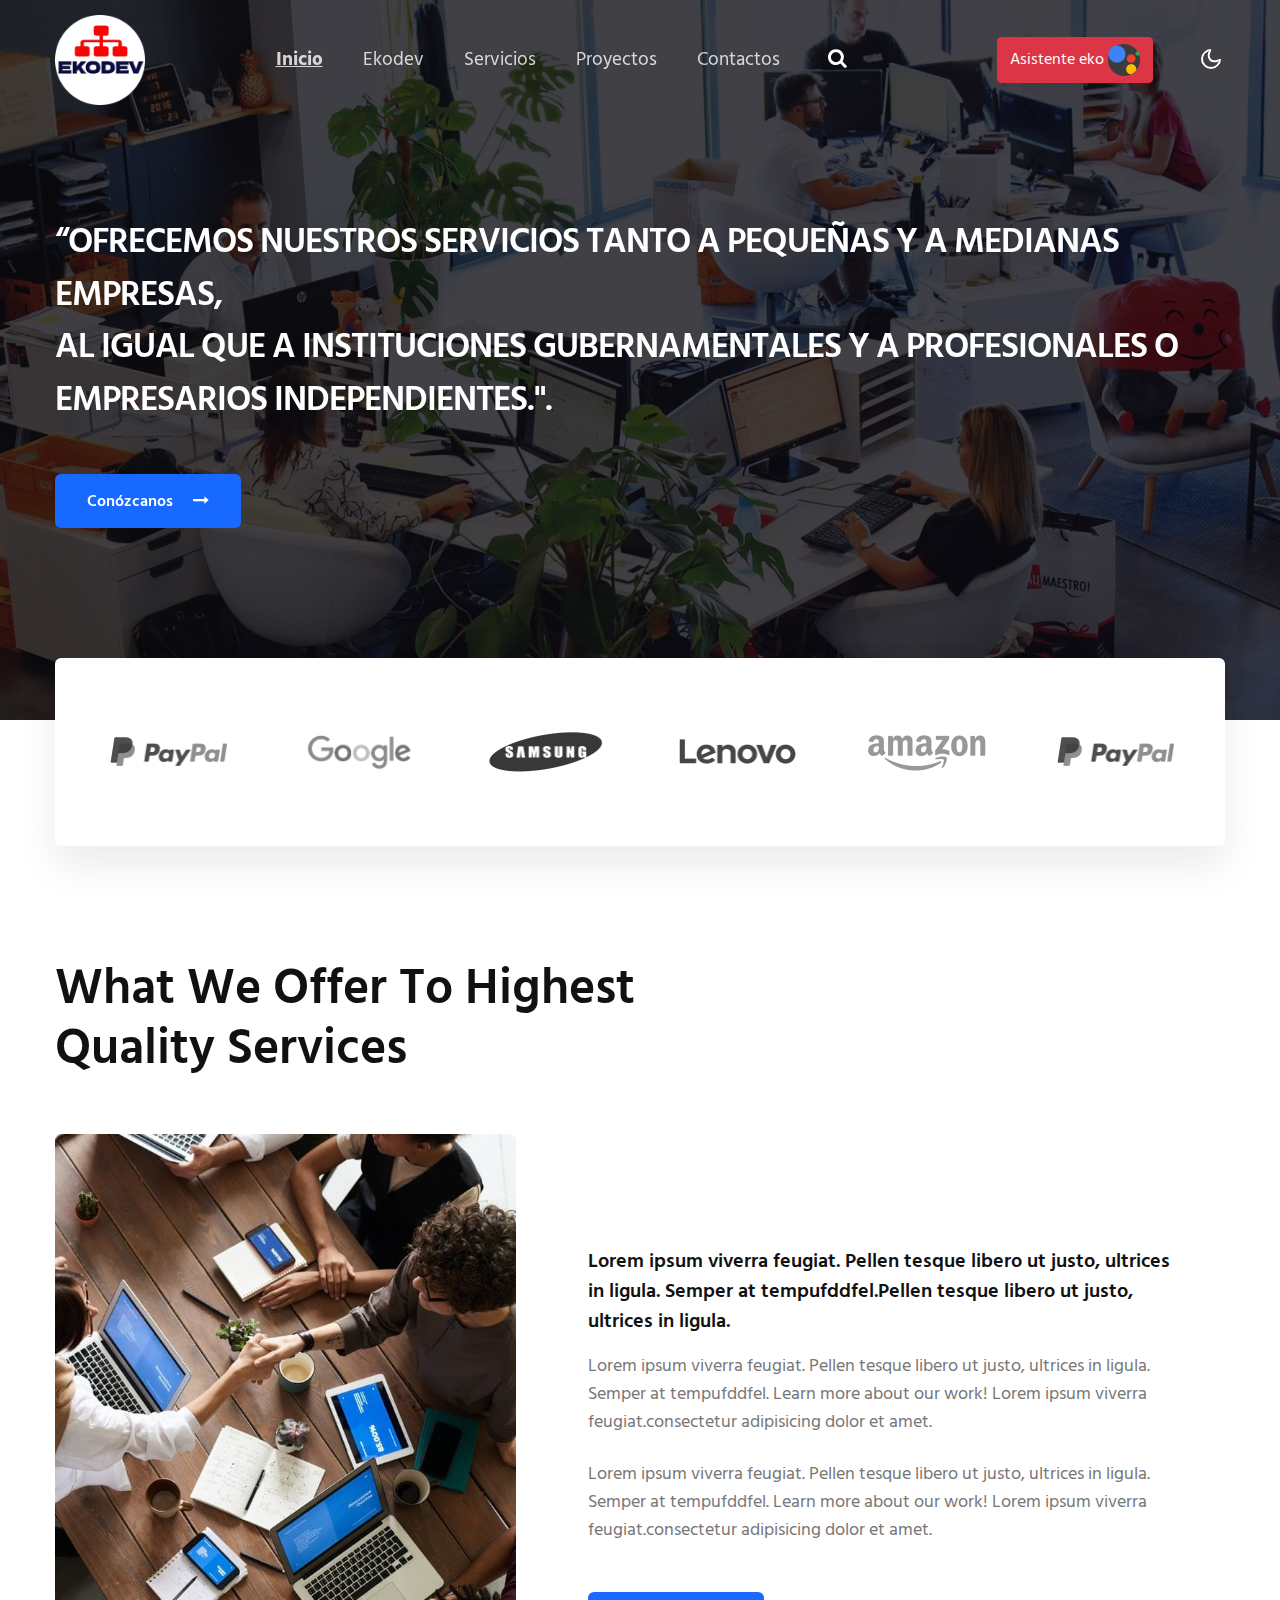
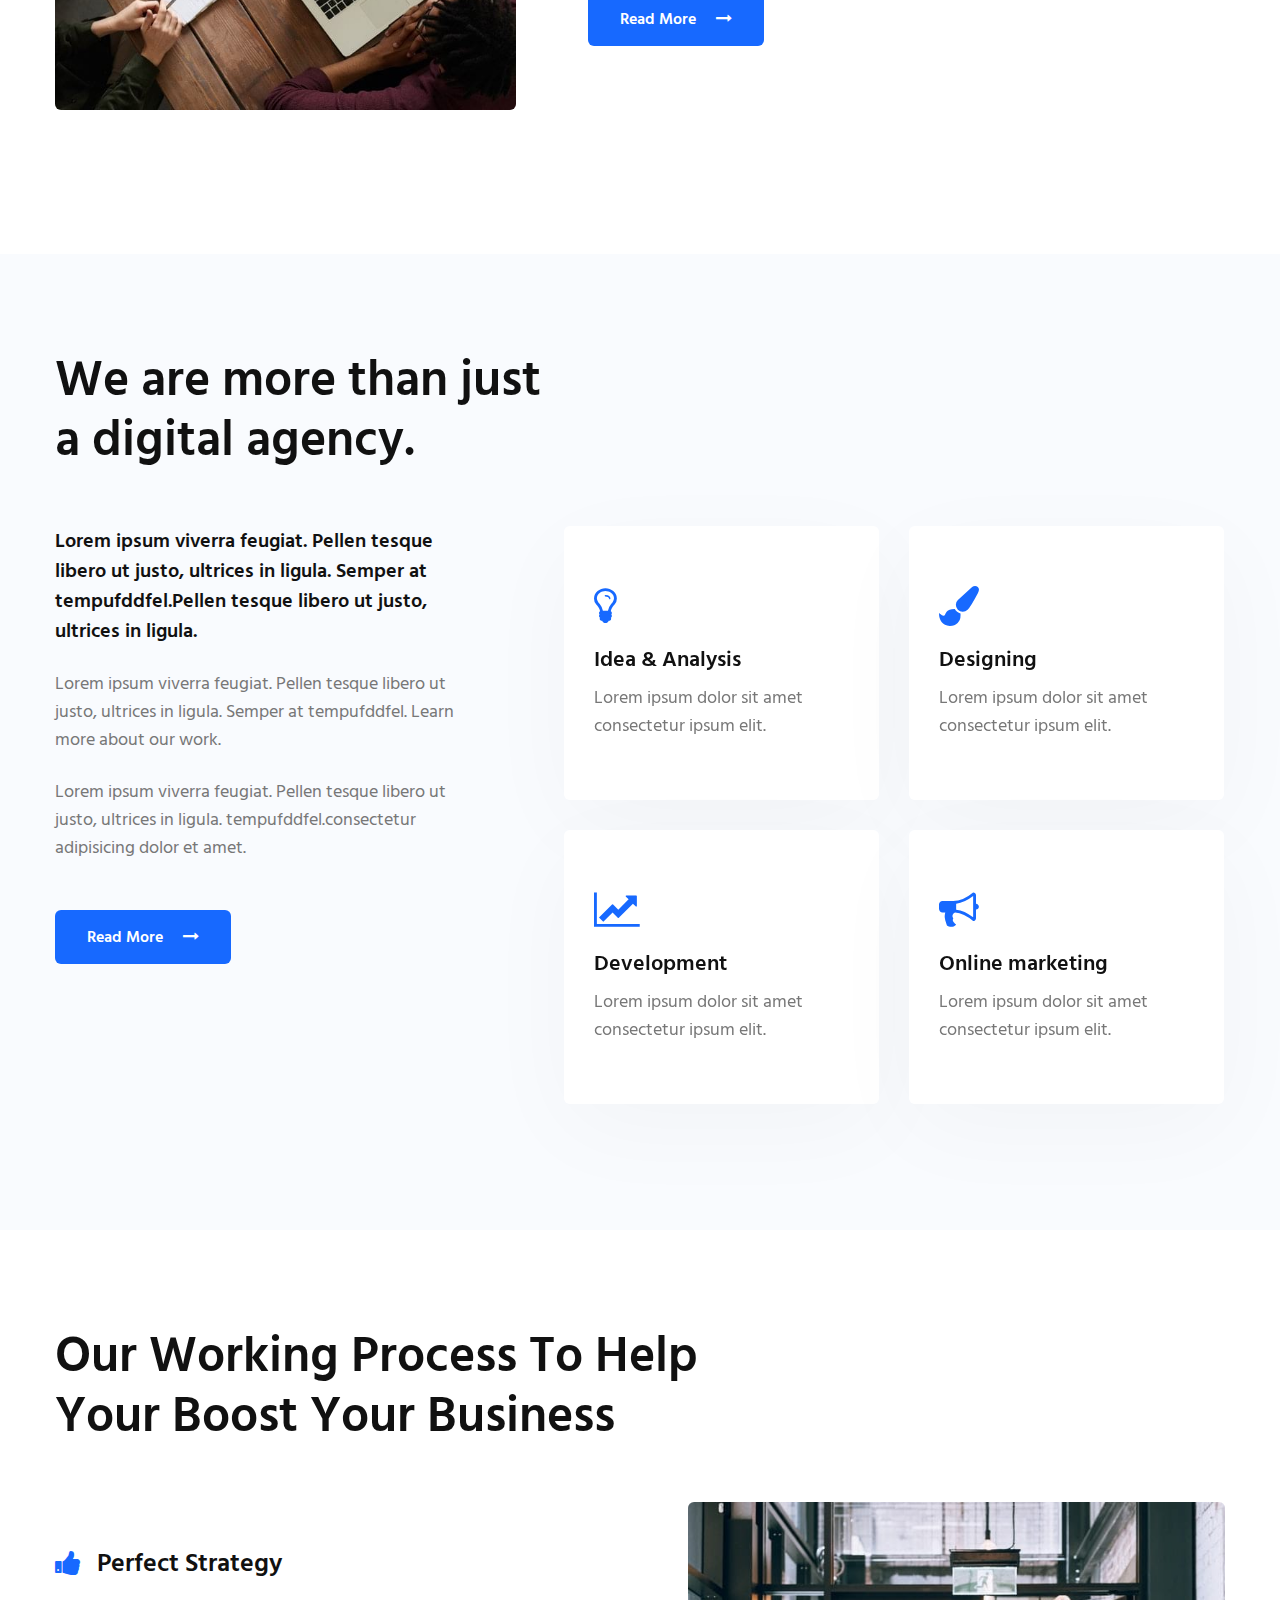
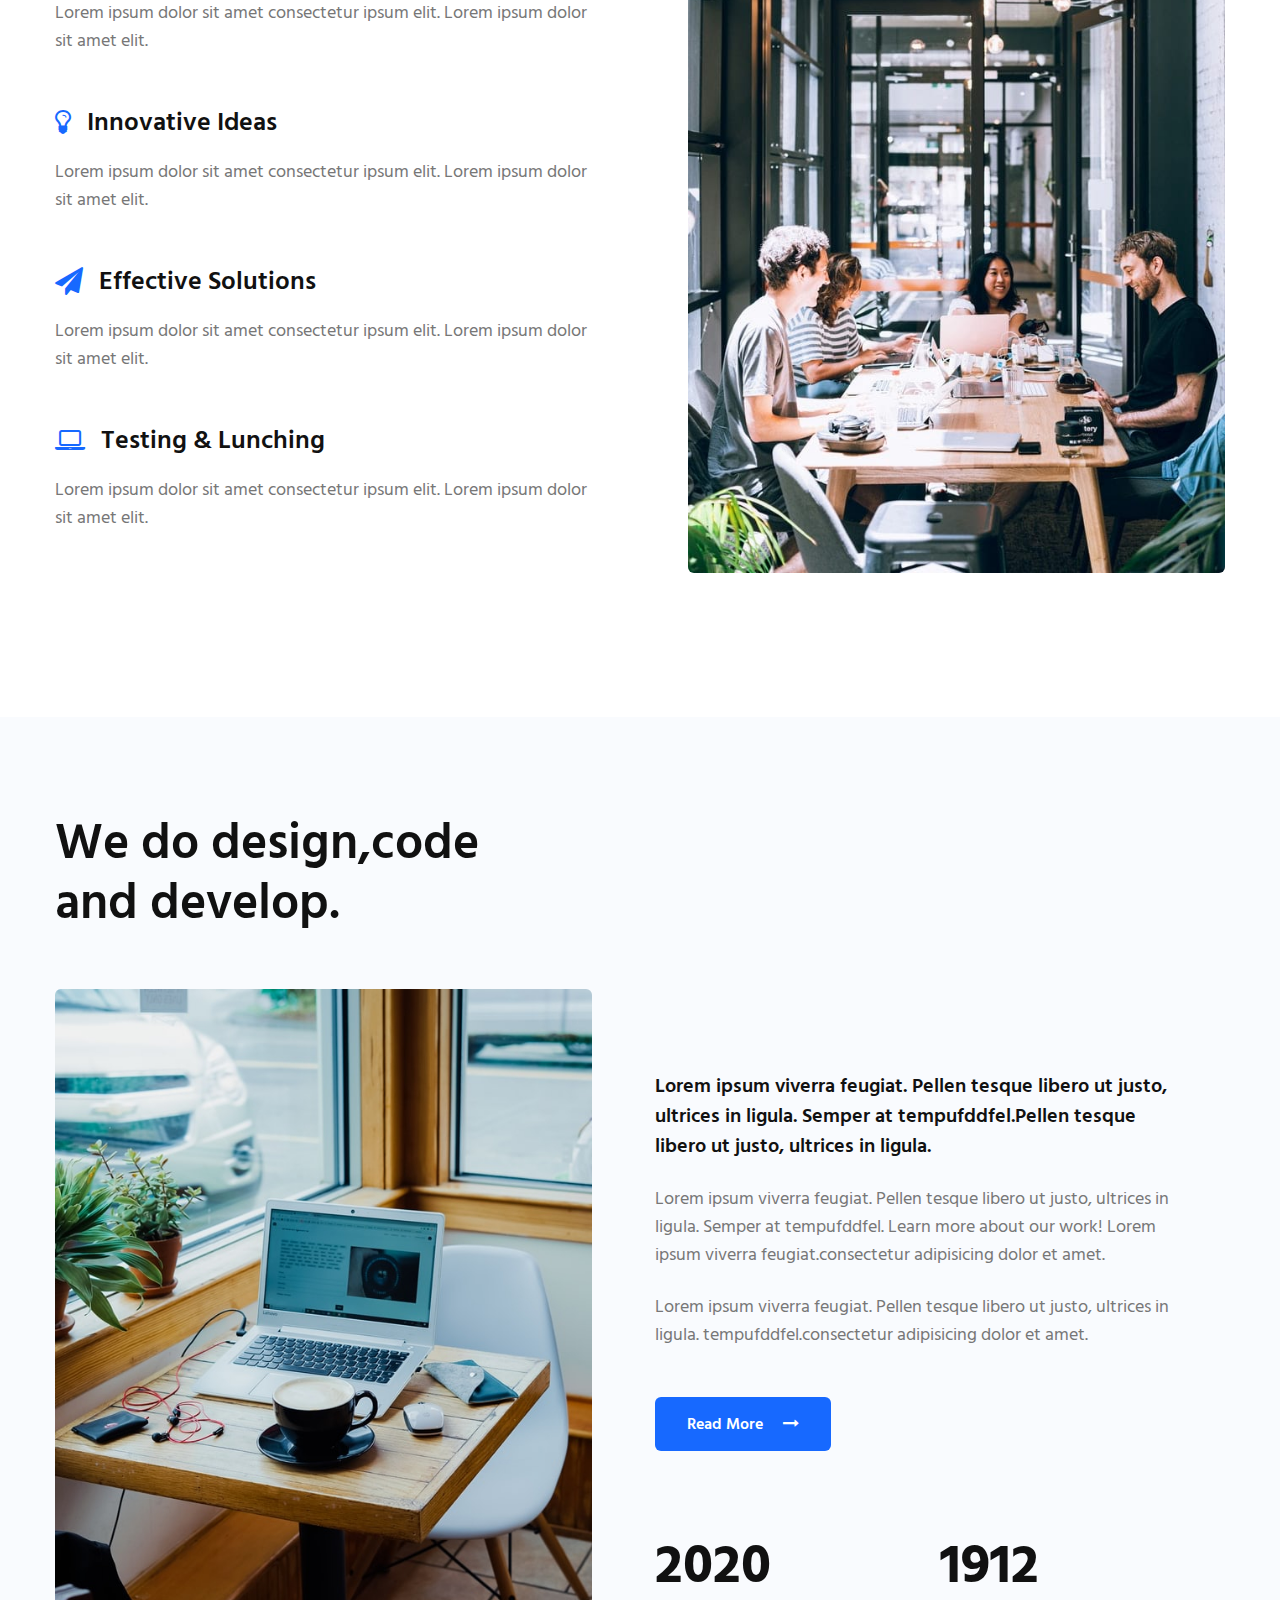
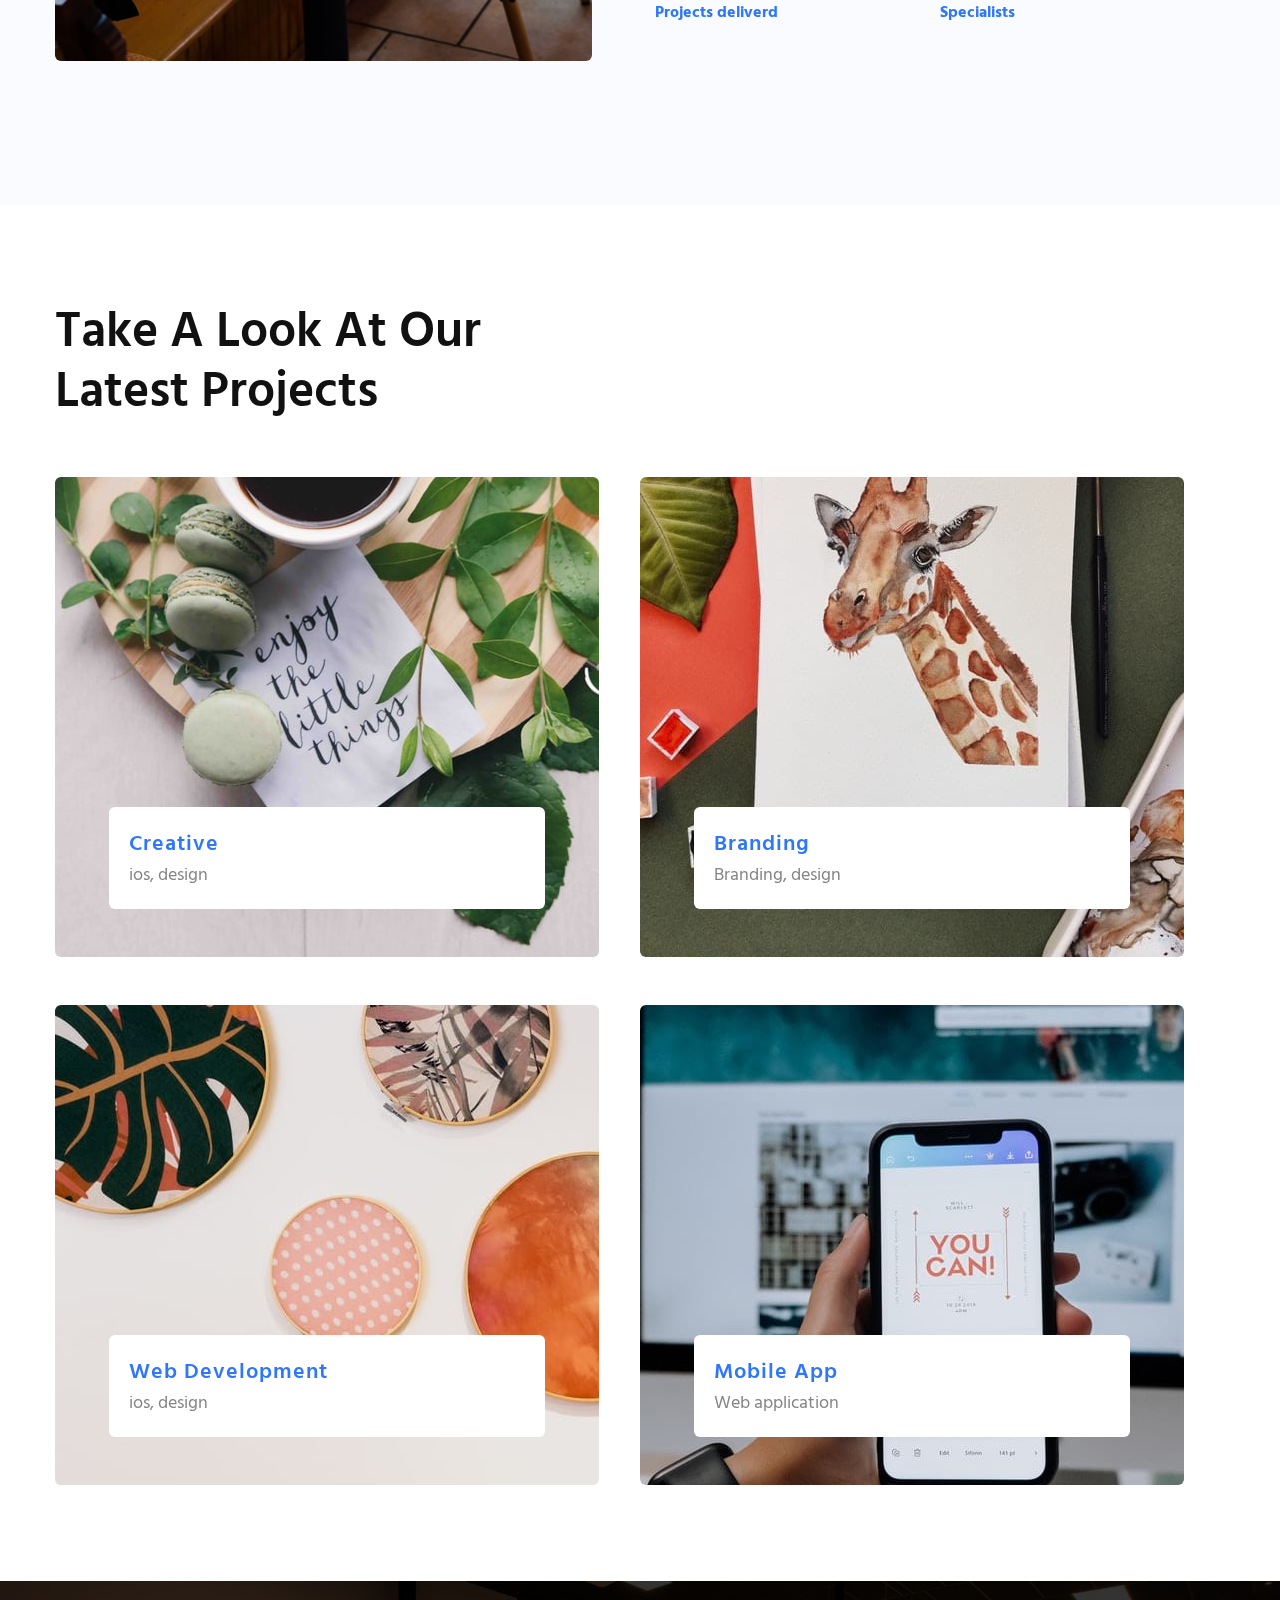
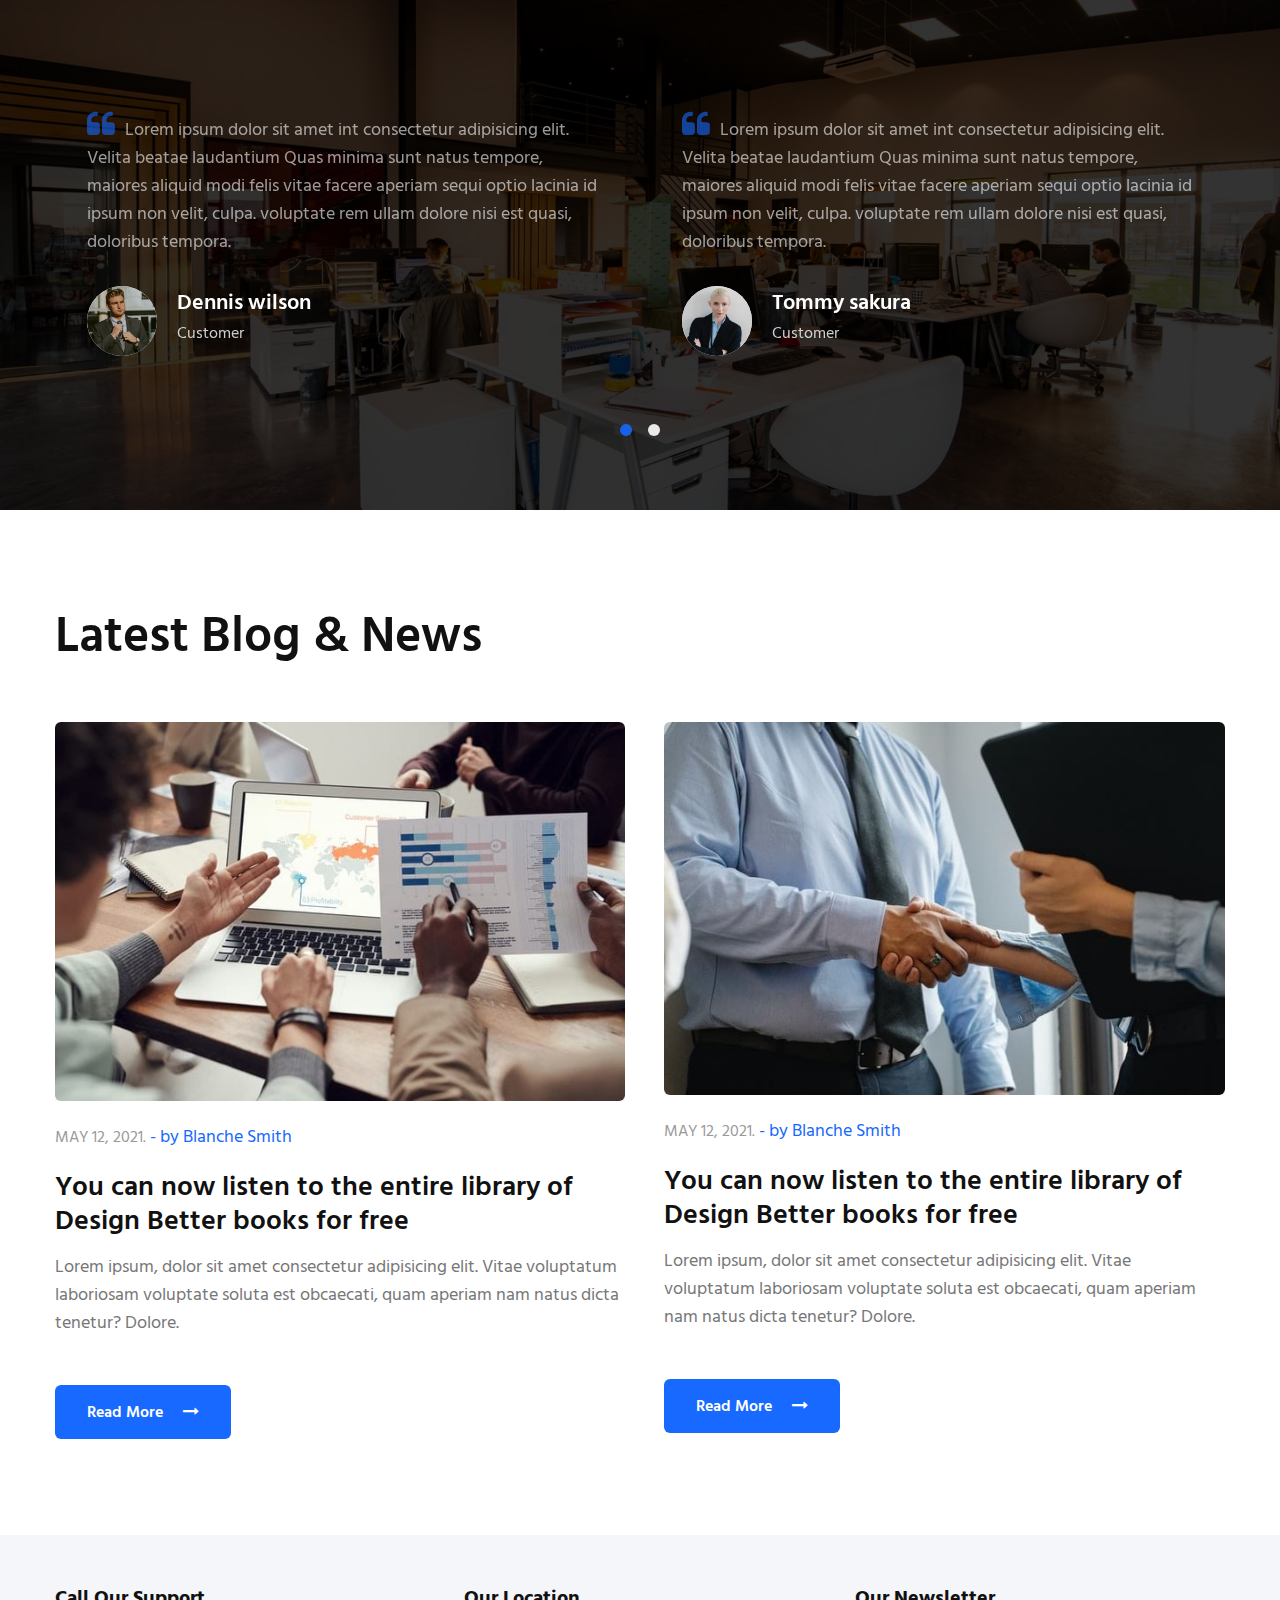
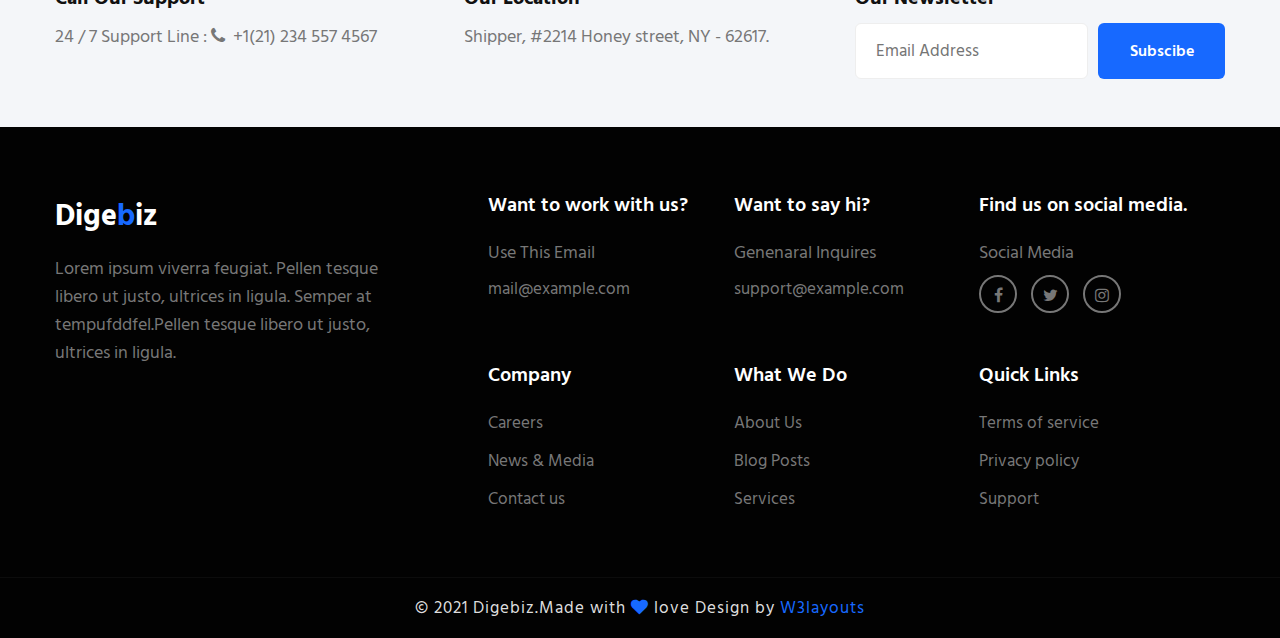
==== commit 2b45ec7f: "Actualizacion 1" ====
--- a/index.html
+++ b/index.html
@@ -1,9 +1,6 @@
-<!--
-Author: W3layouts
-Author URL: http://w3layouts.com
--->
+
 <!doctype html>
-<html lang="zxx">
+<html lang="ES">
 
 <head>
   <!-- Required meta tags -->
@@ -11,22 +8,29 @@
   <meta name="viewport" content="width=device-width, initial-scale=1, shrink-to-fit=no">
   <meta name="keywords"
     content="Digebiz Responsive web template, Bootstrap Web Templates" />
-  <title>Digebiz Corporate Category Bootstrap Responsive Web Template | Home :: W3layouts</title>
+  <title>Agencia freelancer de desarrollo web ::EKODEV COMPANY</title>
   <link href="//fonts.googleapis.com/css2?family=Hind+Siliguri:wght@300;400;600;700&display=swap"
     rel="stylesheet">
   <!-- Template CSS -->
   <link rel="stylesheet" href="assets/css/style-starter.css">
+  <link rel="stylesheet" href="https://cdn.jsdelivr.net/npm/swiper@9/swiper-bundle.min.css"/>
+<script src="https://cdn.jsdelivr.net/npm/swiper@9/swiper-bundle.min.js"></script>
 </head>
 
 <body>
-
+<style>
+  #ekodevlogo img{
+    height: 90px;
+  }
+</style>
   <!--header-->
   <header id="site-header" class="fixed-top">
     <!-- //top header -->
     <div class="container">
       <nav class="navbar navbar-expand-lg stroke px-0 py-lg-0">
-        <h1><a class="navbar-brand" href="index.html">
-            Dige<span class="sub-logo">b</span>iz</span>
+        <h1 id="ekodevlogo">
+          <a class="navbar-brand" href="index.html">
+          <img src="./assets/images/companyekodev.png" alt="">
           </a></h1>
         <!-- if logo is image enable this   
     <a class="navbar-brand" href="#index.html">
@@ -38,24 +42,32 @@
           <span class="navbar-toggler-icon fa icon-expand fa-bars"></span>
           <span class="navbar-toggler-icon fa icon-close fa-times"></span>
         </button>
-
+        <style>
+          #active a{
+            font-weight: 1000;
+            text-decoration: underline;
+            
+          }
+        </style>
         <div class="collapse navbar-collapse" id="navbarTogglerDemo02">
-          <ul class="navbar-nav mx-lg-auto">
-            <li class="nav-item active">
-              <a class="nav-link" href="index.html">Home <span class="sr-only">(current)</span></a>
+          <ul class="navbar-nav mx-lg-auto" id="navmovil">
+            <li class="nav-item" id="active">
+              <a class="nav-link" href="index.html">Inicio <span class="sr-only">(current)</span></a>
             </li>
             <li class="nav-item">
-              <a class="nav-link" href="about.html">About</a>
+              <a class="nav-link" href="about.html">Ekodev</a>
             </li>
             <li class="nav-item">
-              <a class="nav-link" href="services.html">Services</a>
+              <a class="nav-link" href="services.html">Servicios</a>
             </li>
-           
             <li class="nav-item">
-              <a class="nav-link" href="contact.html">Contact</a>
+              <a class="nav-link" href="services.html">Proyectos</a>
+            </li>
+            <li class="nav-item">
+              <a class="nav-link" href="contact.html">Contactos</a>
             </li>
             <!--/search-right-->
-            <li class="nav-item search-right ml-lg-3">
+            <li class="nav-item search-right ml-lg-2">
               <!-- /header-top-inn-->
               <div class="menu-overlay-left">
                 <div class="two-pops">
@@ -105,8 +117,8 @@
           </ul>
           <!--/right-btn-->
           <div class="top-righthny-buttton">
-            <a class="btn btn-style btn-white mr-lg-5" href="contact.html">
-              Get In Touch <span class="fa fa-long-arrow-right ml-3" aria-hidden="true"></span></a>
+            <a class="btn btn-danger mr-lg-5" href="contact.html">
+              Asistente eko <img src="/assets/images/asistente.png" alt=""> </a>
           </div>
           <!--/right-btn-->
         </div>
@@ -132,20 +144,105 @@
   <!-- banner section -->
   <section id="home" class="w3l-banner py-5">
     <div class="container py-lg-5 py-md-4 mt-lg-0 mt-md-4">
+
+
       <div class="w3l-banner-content py-lg-5 py-4 mt-md-4">
+
         <div class="pt-md-5 pt-lg-4 mt-4 align-items-lg-center">
-          <div class="bannerhny-info">
+                  <!-- Slider main container -->
+        <div class="swiper">
+          <!-- Additional required wrapper -->
+          <div class="swiper-wrapper">
+            <!-- Slides -->
+            <div class="swiper-slide">
+              <div class="bannerhny-info" data-swiper-autoplay="2000">
+<!--                 <h6 class="title-subhny mb-3">EKODEV COMPANY.</h6> -->
+                <h3 class="">“Ofrecemos nuestros servicios tanto a pequeñas y a medianas empresas, <br> al igual que a instituciones gubernamentales y a profesionales o empresarios independientes.".</h3>
+                <a class="btn btn-style btn-outline-light mt-sm-5 mt-4" href="about.html">
+                  Conózcanos <span class="fa fa-long-arrow-right ml-3" aria-hidden="true"></span></a>
+
+              </div>
+            </div>
+            <div class="swiper-slide" data-swiper-autoplay="2000">
+              <div class="bannerhny-info">
+              <!--   <h6 class="title-subhny mb-3">NUESTROS SERVICIOS.</h6> -->
+                <h3 class="">“Ofrecemos nuestros servicios tanto a pequeñas y a medianas empresas, <br> al igual que a instituciones gubernamentales y a profesionales o empresarios independientes.".</h3>
+                <a class="btn btn-style btn-outline-light mt-sm-5 mt-4" href="about.html">
+                 Descubre nuestros servicios <span class="fa fa-long-arrow-right ml-3" aria-hidden="true"></span></a>
+
+              </div>
+            </div>
+            <div class="swiper-slide" data-swiper-autoplay="2000">
+              <div class="bannerhny-info">
+               <!--  <h6 class="title-subhny mb-3">Digital Agency.</h6> -->
+                <h3 class="">“Ofrecemos nuestros servicios tanto a pequeñas y a medianas empresas, <br> al igual que a instituciones gubernamentales y a profesionales o empresarios independientes.".</h3>
+                <a class="btn btn-style btn-outline-light mt-sm-5 mt-4" href="about.html">
+                 Casos de éxito <span class="fa fa-long-arrow-right ml-3" aria-hidden="true"></span></a>
+
+              </div>
+            </div>
+          
+          </div>
+
+          <!-- If we need navigation buttons -->
+        <!--   <div class="swiper-button-prev"></div>
+          <div class="swiper-button-next"></div>
+        -->
+
+        </div>
+
+         <!--  <div class="bannerhny-info">
             <h6 class="title-subhny mb-3">Digital Agency.</h6>
             <h3 class="">Why wait ? start your own business.</h3>
             <a class="btn btn-style btn-outline-light mt-sm-5 mt-4" href="about.html">
               Read More <span class="fa fa-long-arrow-right ml-3" aria-hidden="true"></span></a>
 
-          </div>
-        </div>
-      </div>
+          </div> -->
+        </div>
+         
+
+      </div>
+
+
     </div>
   </section>
   <!-- //banner section -->
+
+ 
+<style>
+  .swiper {
+  width: 100%;
+  height: 40vh;
+  overflow: hidden;
+/*   margin-bottom: 100px;
+  position: relative; */
+}
+@media only screen and (max-width: 768px){
+  .swiper {
+  width: 100%;
+  height: 70vh;
+  overflow: hidden;
+  margin-bottom: 100px;
+  
+  
+}
+.swiper-slide .bannerhny-info{
+  margin-top: 100px;
+}
+
+}
+@media only screen and (max-width: 600px){
+  .swiper {
+  width: 100%;
+  height: 100vh;
+  overflow: hidden;
+  margin-bottom: 0px;
+}.swiper-slide .bannerhny-info{
+  margin-top: -100px;
+}
+
+}
+</style>
   <!--/w3l-clients-->
   <section class="w3l-clients" id="clients">
     <div class="container">
@@ -817,6 +914,62 @@
         }
       });
     });
+
+    /*  */
+    var mySwiper = new Swiper ('.swiper', 
+	{
+    speed:3000,
+		direction: 'horizontal',
+		navigation: 
+		{
+		  nextEl: '.swiper-button-next',
+		  prevEl: '.swiper-button-prev',
+		},
+		pagination: 
+		{
+			el: '.swiper-pagination',
+			dynamicBullets: true,
+		},
+		zoom: true,
+		keyboard: 
+		{
+			enabled: true,
+			onlyInViewport: false,
+		},
+		mousewheel: 
+		{
+			invert: true,
+		},
+    autoplay: 
+    {
+      delay: 2000,
+    },
+    loop: true,
+	}); 
+/*     const swiper = new Swiper('.swiper', {
+  // Optional parameters
+  direction: 'vertical',
+  loop: true,
+  autoplay: {
+    delay: 5000,
+  },
+
+  // If we need pagination
+  pagination: {
+    el: '.swiper-pagination',
+  },
+
+  // Navigation arrows
+  navigation: {
+    nextEl: '.swiper-button-next',
+    prevEl: '.swiper-button-prev',
+  },
+
+  // And if we need scrollbar
+  scrollbar: {
+    el: '.swiper-scrollbar',
+  },
+}); */
   </script>
   <!--//MENU-JS-->
   <script src="assets/js/bootstrap.min.js"></script>
--- a/assets/css/style-starter.css
+++ b/assets/css/style-starter.css
@@ -38,6 +38,7 @@
   --breakpoint-xl: 1200px;
   --font-family-sans-serif: -apple-system, BlinkMacSystemFont, "Segoe UI", Roboto, "Helvetica Neue", Arial, "Noto Sans", sans-serif, "Apple Color Emoji", "Segoe UI Emoji", "Segoe UI Symbol", "Noto Color Emoji";
   --font-family-monospace: SFMono-Regular, Menlo, Monaco, Consolas, "Liberation Mono", "Courier New", monospace;
+  --red-background:#d90000;
 }
 
 *,
@@ -14157,6 +14158,10 @@
 
 .radius-image {
   border-radius: var(--border-radius);
+  -webkit-border-radius: var(--border-radius);
+  -moz-border-radius: var(--border-radius);
+  -ms-border-radius: var(--border-radius);
+  -o-border-radius: var(--border-radius);
 }
 
 .radius-image-full {
@@ -14272,13 +14277,13 @@
 }
 
 .title-subhny {
-  font-size: 14px;
+  font-size: 44px;
   font-weight: 600;
   text-transform: uppercase;
   line-height: 30px;
   letter-spacing: 1px;
-  color: var(--primary-color);
-  display: block;
+  color: var(--red-background);
+  display: NONE;
 }
 
 .title-subhny span {
@@ -14613,6 +14618,7 @@
   height: 120px;
   display: grid;
   align-items: center;
+  
 }
 
 header.nav-fixed {
@@ -14622,6 +14628,21 @@
   border-bottom: none;
   box-shadow: 0 3px 6px 0 rgba(0, 0, 0, 0.05);
 }
+header.nav-fixed #navmovil .nav-link  {
+  color: rgb(23, 23, 23);
+}
+/* header #logomovil{
+display: block;
+} */
+/* header #logodesk{
+  display: none;
+}
+header #logomovil{
+  display: none;
+}
+header .nav-fixed #logomovil{
+  display: block;
+} */
 
 .navbar-nav .show>,
 .navbar-nav .nav-link.show {
@@ -14796,260 +14817,7 @@
 }
 
 /*--//right-menu--*/
-/*--/fixed--*/
-.nav-fixed .navbar-expand-lg .navbar-nav .nav-link {
-  color: var(--heading-color);
-  opacity: 0.95;
-}
-
-.nav-fixed .navbar-brand,
-.nav-fixed .menu-overlay-left .side-menu-hny span {
-  color: var(--heading-color);
-}
-
-.nav-fixed .navbar-expand-lg .navbar-nav li.nav-item.active .nav-link {
-  color: var(--primary-color);
-}
-
-.nav-fixed .navbar-expand-lg .navbar-nav li.nav-item .nav-link:hover {
-  color: var(--primary-color);
-}
-
-.nav-fixed .navbar-expand-lg .navbar-brand span.fa {
-  color: var(--primary-color);
-}
-
-.nav-fixed .navbar-expand-lg .navbar-brand span {
-  color: var(--primary-color);
-}
-
-.nav-fixed i.gg-moon {
-  color: var(--heading-color);
-}
-
-.nav-fixed .top-righthny-buttton .btn-style.btn-white {
-  background: var(--primary-color);
-  border: 2px solid var(--primary-color);
-  color: #fff;
-}
-
-/*--//fixed--*/
-@media only screen and (max-width: 1440px) {
-  .navbar-expand-lg .navbar-nav .nav-item {
-    padding: 0 0px;
-  }
-  .navbar-expand-lg .navbar-nav .nav-item {
-    margin: 0 8px;
-  }
-  .navbar-expand-lg .nav_btn>li {
-    padding: 0;
-  }
-}
-
-@media only screen and (max-width: 1199px) {
-  .navbar .navbar-brand img {
-    max-width: 109px;
-  }
-
-  .navbar-expand-lg .btn-gradient {
-    padding: 10px 20px;
-    font-size: 14px;
-  }
-
-  .navbar-expand-lg .navbar-nav.nav_btn>li {
-    margin-left: 0px;
-  }
-
-  .navbar-expand-lg .navbar-nav.nav_btn a.btn {
-    padding: 10px 20px;
-  }
-
-  .navbar-expand-lg .navbar-nav.nav_btn a {
-    font-size: 14px;
-    padding: 0px;
-  }
-}
-
-@media only screen and (max-width: 991px) {
-  .navbar .navbar-brand img {
-    max-width: 140px;
-  }
-
-  .navbar-toggler {
-    border: 0 none;
-    font-size: 24px;
-  }
-
-  .navbar .search-right {
-    margin: 0px auto;
-  }
-
-  .navbar-collapse {
-    -webkit-animation-name: none;
-    animation-name: none;
-    float: left;
-    text-align: center;
-    width: 100%;
-    background: var(--bg-color);
-    padding: 20px;
-    margin-top: 16px;
-    border-radius: var(--border-radius);
-    box-shadow: 0 6px 19px rgba(0, 0, 0, 0.05);
-  }
-
-  .navbar-nav:last-child {
-    border: 1px solid var(--border-color);
-  }
-
-  .navbar-expand-lg .navbar-nav .nav-item {
-    -webkit-animation-name: none;
-    animation-name: none;
-    padding: 0;
-  }
-
-  .navbar-expand-lg .navbar-nav.nav_btn>li {
-    padding-bottom: 10px;
-  }
-
-  .navbar-nav .dropdown-menu {
-    text-align: center;
-  }
-
-  .navbar-nav .dropdown-menu .dropdown-menu {
-    background-color: rgba(0, 0, 0, 0.3);
-  }
-
-  .navbar-expand-lg .navbar-nav .nav-item .nav-link.active::before {
-    bottom: 0;
-  }
-
-  .navbar-expand-lg .navbar-nav .nav-link {
-    display: inline-block;
-    padding: 7px 0;
-    text-align: center;
-  }
-
-  header {
-    height: auto;
-  }
-
-  .navbar {
-    padding: 15px 0;
-  }
-
-  .navbar-expand-lg .navbar-nav .dropdown-menu {
-    transform: translateX(0px);
-    border: 1px solid var(--border-color-light);
-  }
-
-  .navbar-expand-lg .navbar-nav .dropdown-menu:before {
-    border: 1px solid var(--border-color-light);
-    border-right: none;
-    border-bottom: none;
-  }
-
-  header.nav-fixed {
-    height: auto;
-  }
-
-  .navbar-expand-lg .navbar-nav .nav-link {
-    display: block;
-    color: var(--heading-color);
-  }
-
-  .navbar .search-right a {
-    color: var(--heading-color);
-  }
-
-  .navbar-toggler-icon {
-    background-image: none;
-    padding: 0;
-    width: 34px;
-    height: 34px;
-    display: inline-block;
-    background: #272121;
-    border-radius: 4px;
-    text-align: center;
-  }
-
-  .navbar-toggler-icon.fa {
-    font-size: 20px;
-    line-height: 1.2em;
-    color: #fff;
-    background: var(--primary-color);
-    line-height: 34px;
-  }
-
-  .navbar-toggler {
-    padding: 0rem 0rem !important;
-  }
-
-  .navbar-expand-lg .navbar-nav .show>.nav-link,
-  .navbar-expand-lg .navbar-nav .active>.nav-link,
-  .navbar-expand-lg .navbar-nav .nav-link.show,
-  .navbar-expand-lg .navbar-nav .nav-link.active,
-  .navbar-expand-lg .navbar-nav .nav-link:hover {
-    color: var(--heading-color);
-    opacity: 1;
-  }
-
-  .top-quote .transparent-btn {
-    color: var(--heading-color);
-  }
-
-  .navbar .search-right .search__input {
-    width: 100%;
-  }
-}
-
-@media only screen and (max-width: 480px) {
-  .navbar-brand img {
-    max-width: 200px;
-  }
-}
-
-@media only screen and (max-width: 991px) {
-  .navbar-expand-lg a.nav-link.donate.btn.btn-style {
-    display: inline-block;
-    padding: 0px 40px;
-  }
-
-  button.navbar-toggler .icon-close {
-    display: block;
-  }
-
-  button.navbar-toggler .icon-expand {
-    display: none;
-  }
-
-  button.navbar-toggler.collapsed .icon-close {
-    display: none;
-  }
-
-  button.navbar-toggler.collapsed .icon-expand {
-    display: block;
-  }
-
-  .mobile-position {
-    position: absolute;
-    right: 50px;
-    top: 21px;
-  }
-}
-
-@media only screen and (max-width:992px) {
-  .menu-overlay-left .menuopen {
-        cursor: pointer;
-        color: var(--heading-color);
-        margin: 10px 20px;
-  }
-}
-
-@media only screen and (max-width:600px) {
-  li.nav-item.search-right {
-      display: none;
-  }
-}
+
 
 /*--/banner--*/
 .w3l-banner {
@@ -15066,11 +14834,11 @@
 }
 
 .w3l-banner-content h3 {
-  text-transform: capitalize;
+  text-transform:uppercase;
   color: #fff;
   font-weight: 600;
-  font-size: 100px;
-  line-height: 95px;
+  font-size: 35px;
+  
   letter-spacing: -1px;
 }
 
@@ -15084,15 +14852,16 @@
 
 @media (max-width:992px) {
   .w3l-banner-content h3 {
-    font-size: 52px;
+    font-size: 32px;
     line-height: 62px;
   }
+ 
 
 }
 
 @media (max-width:767px) {
   .w3l-banner-content h3 {
-    font-size: 38px;
+    font-size: 28px;
     line-height: 48px;
   }
 
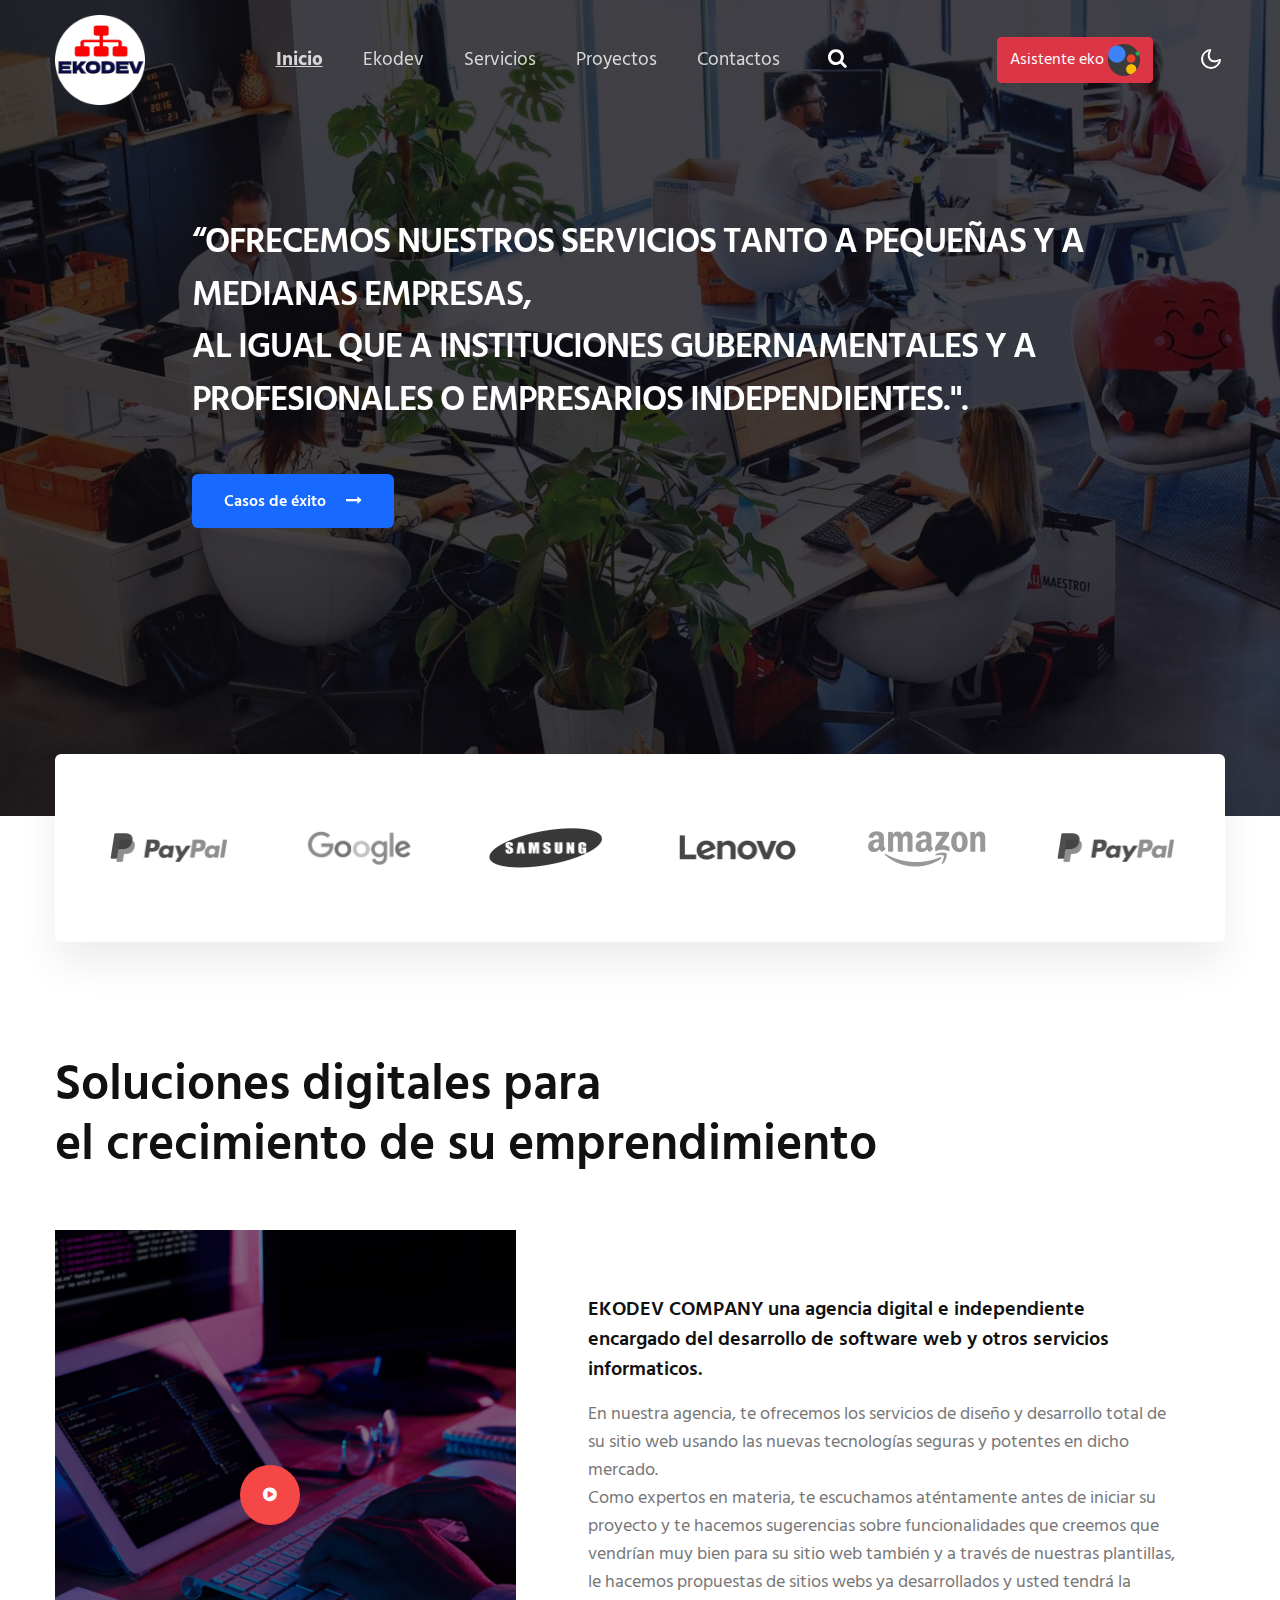
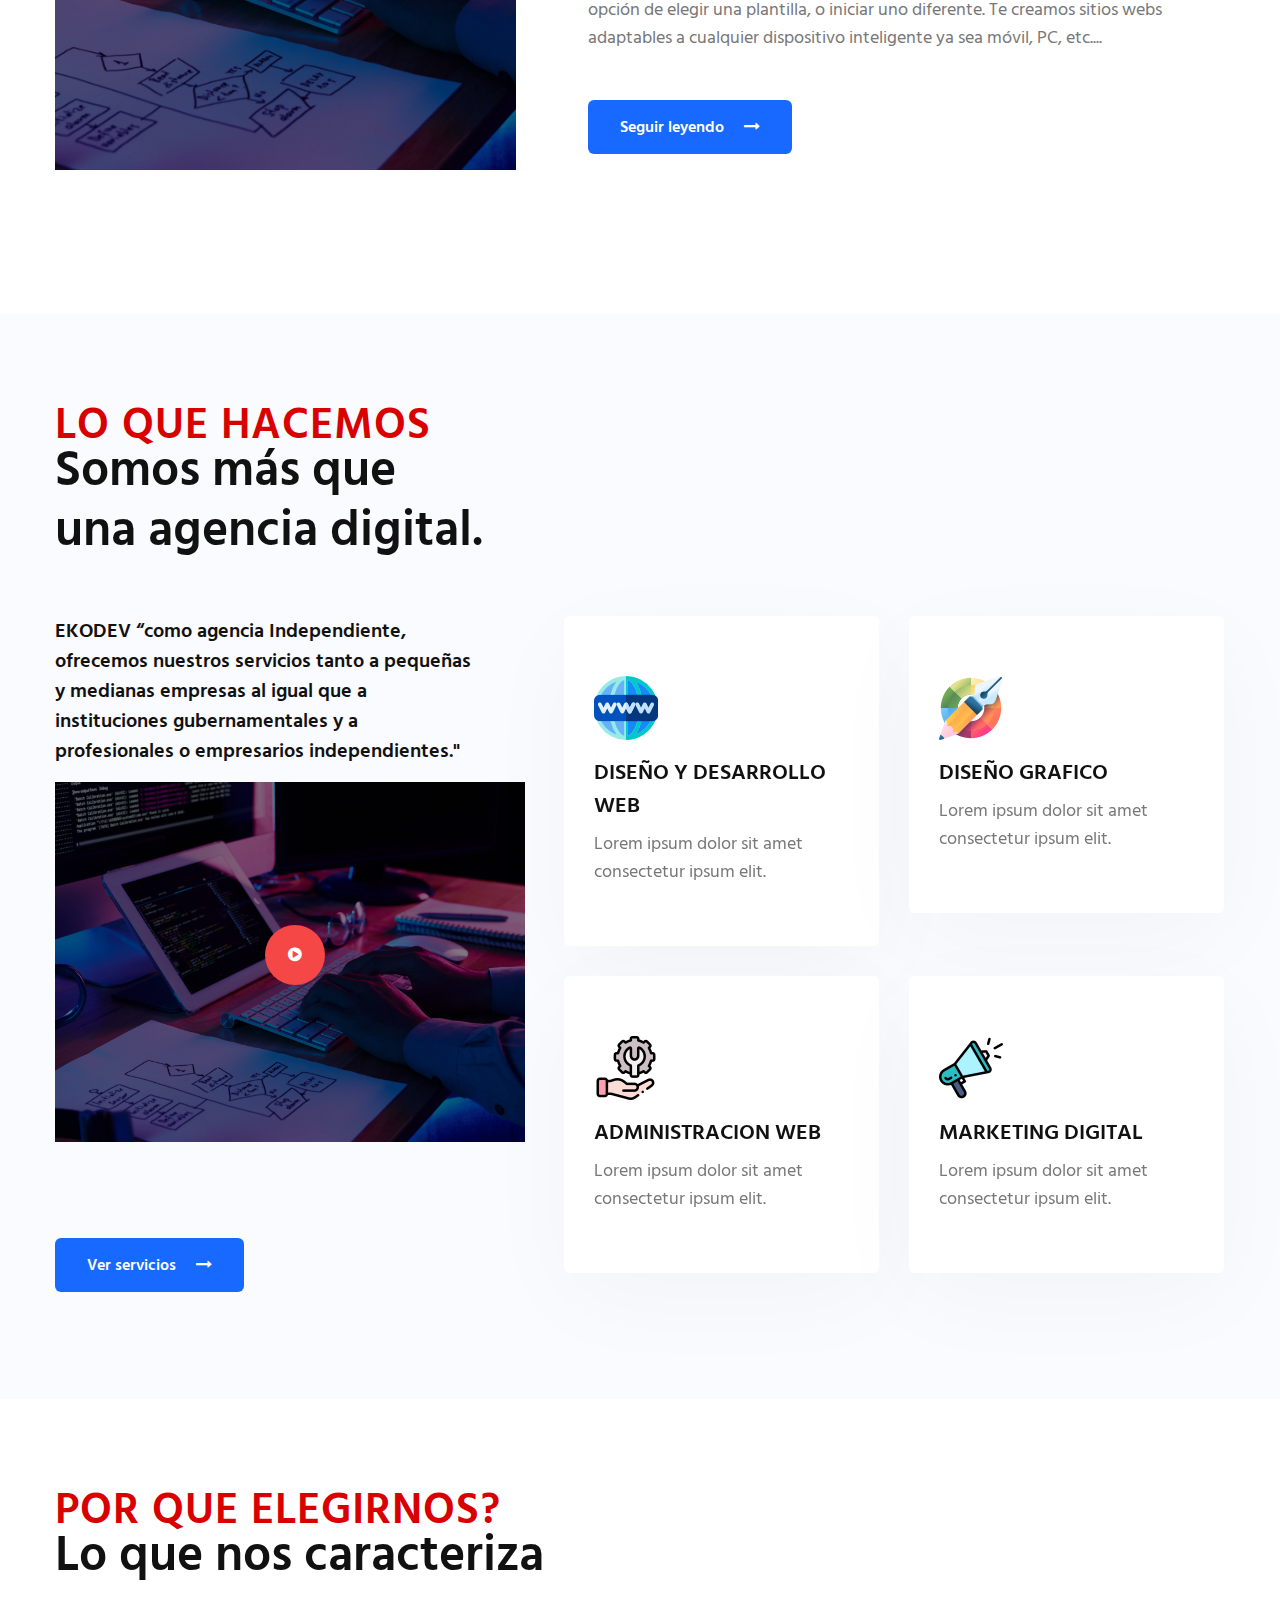
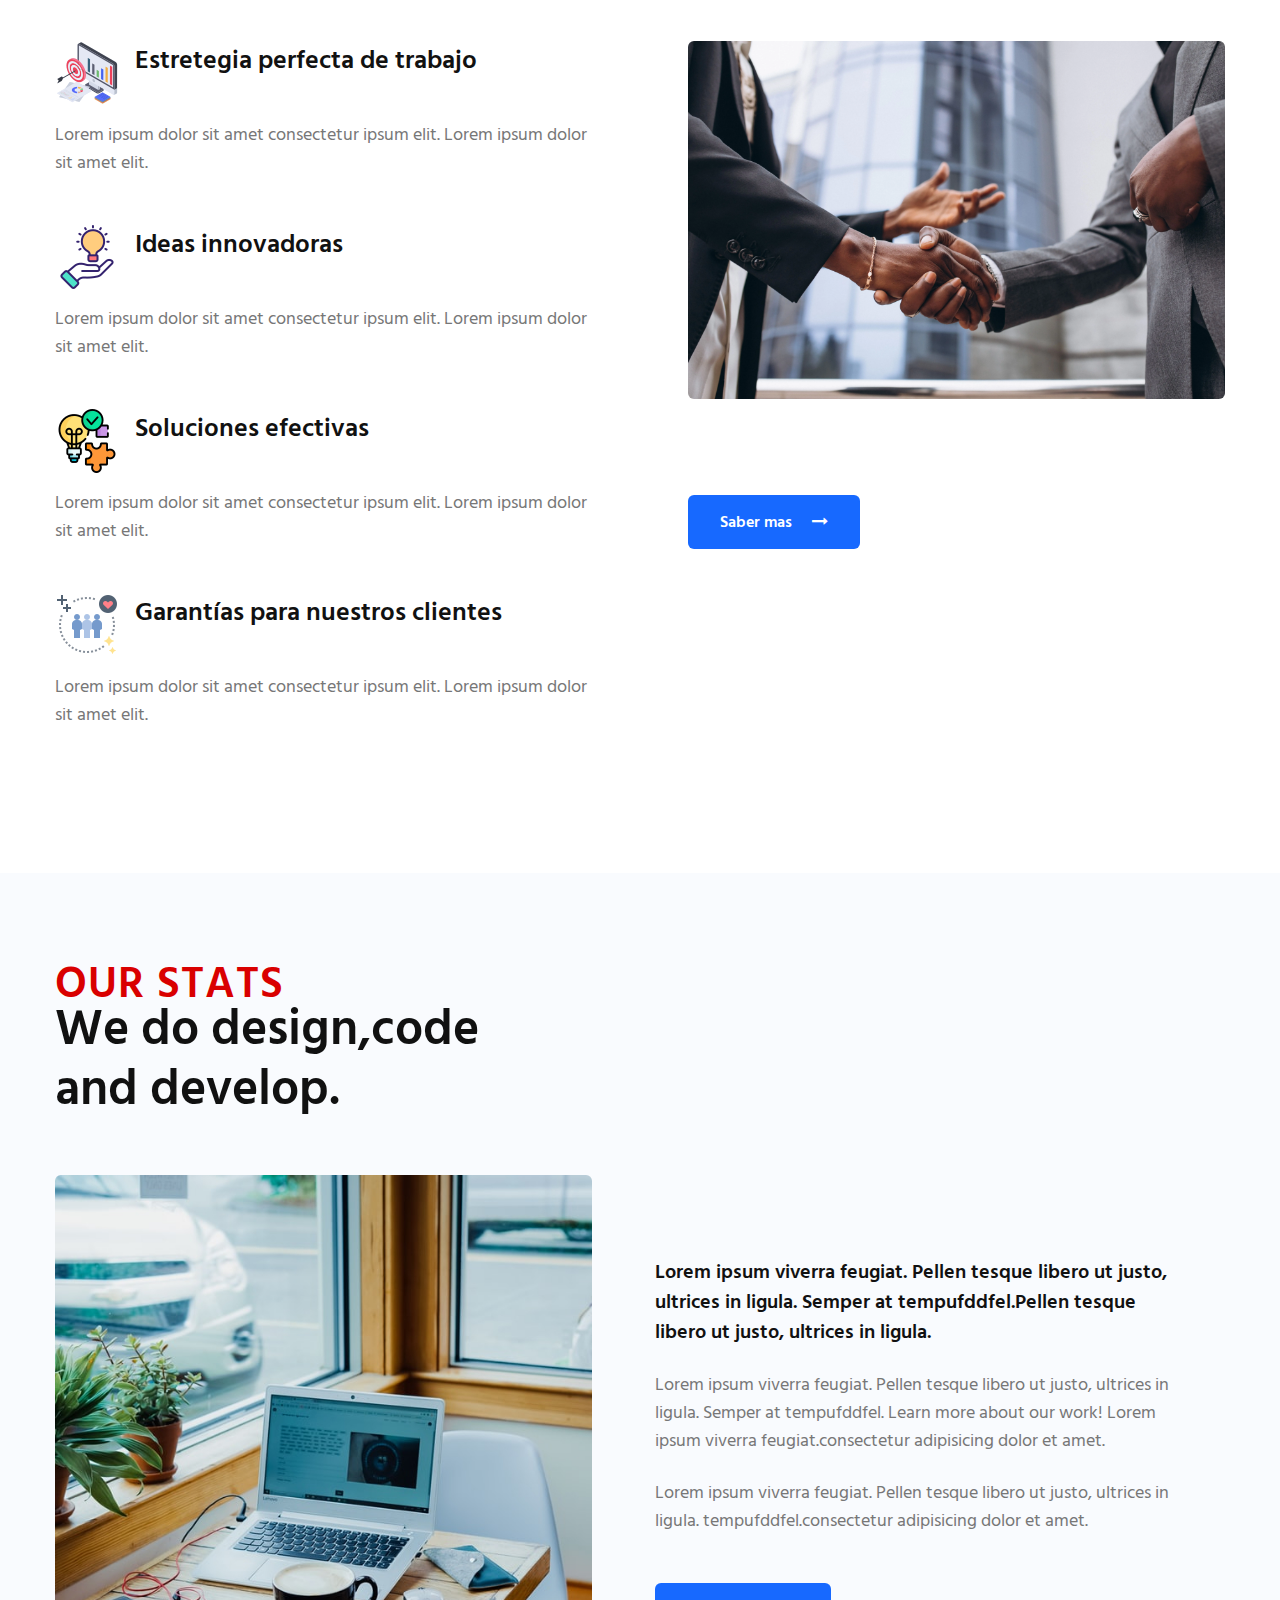
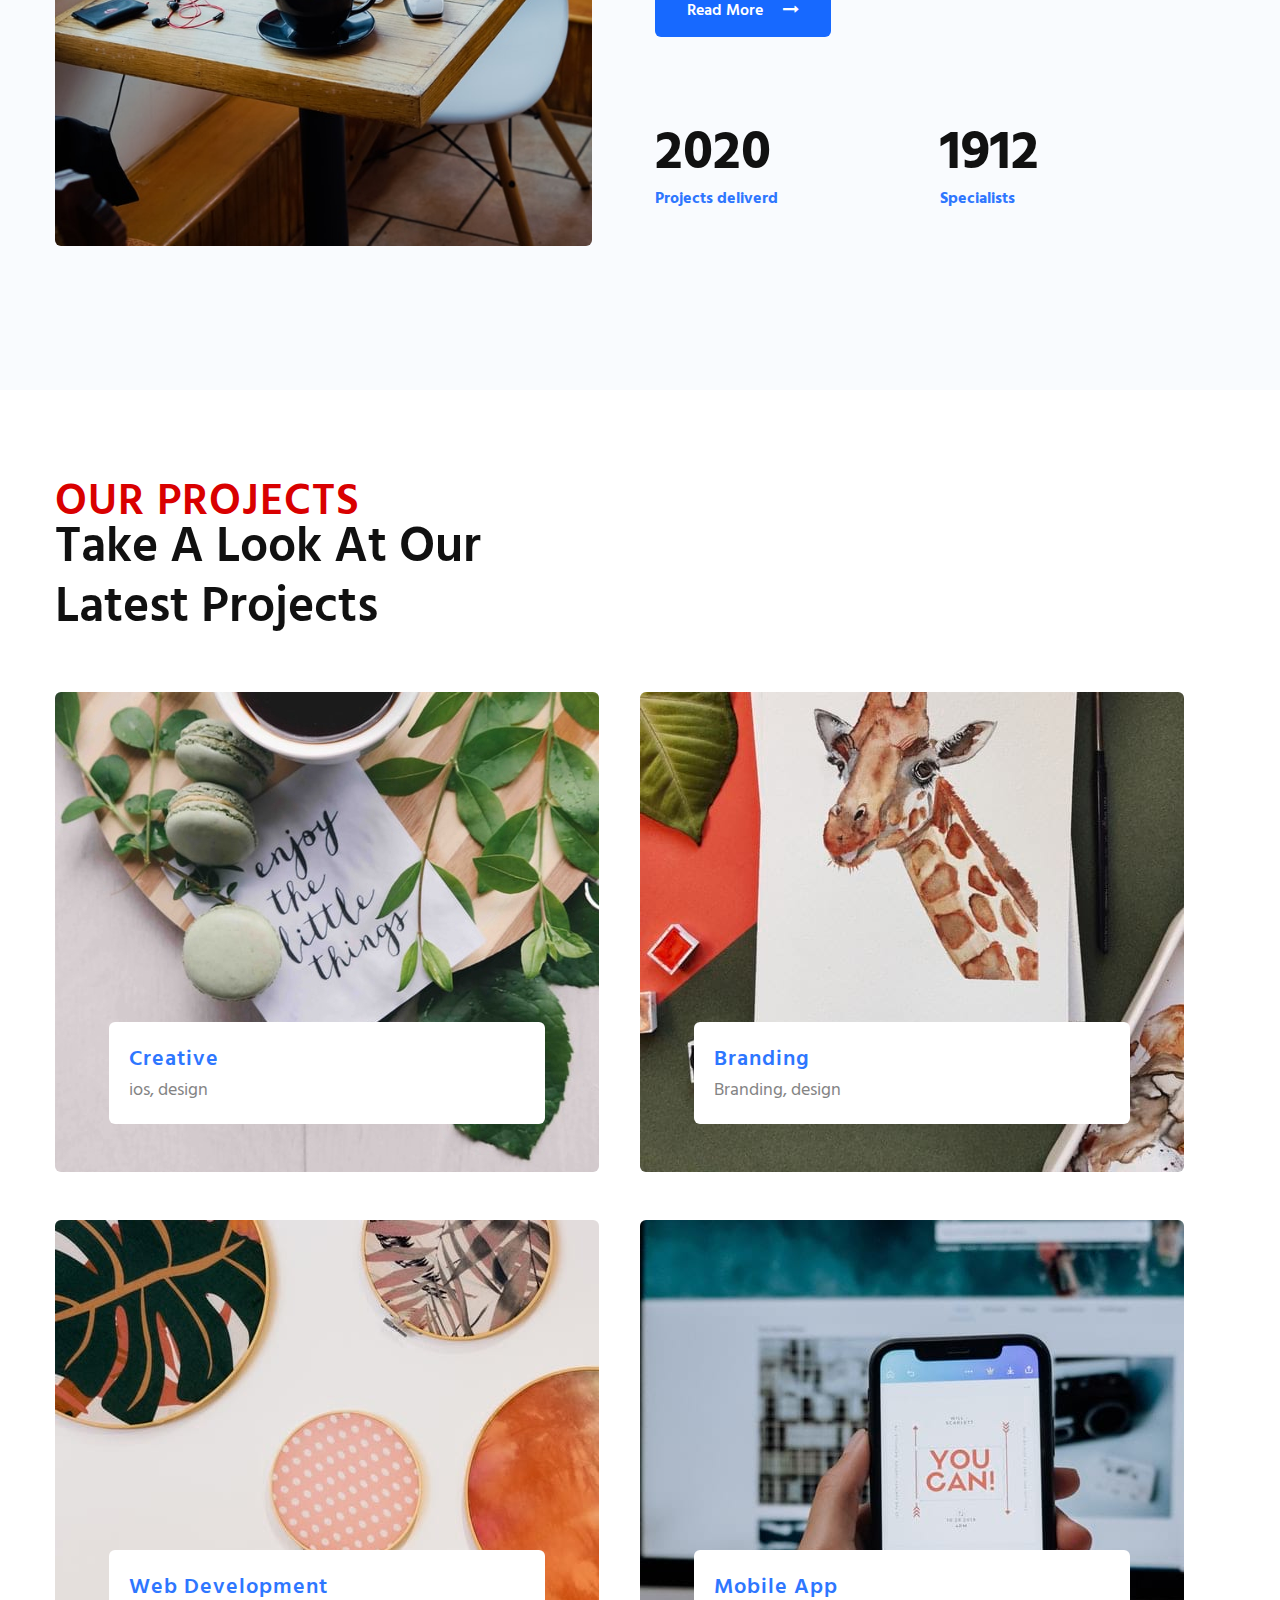
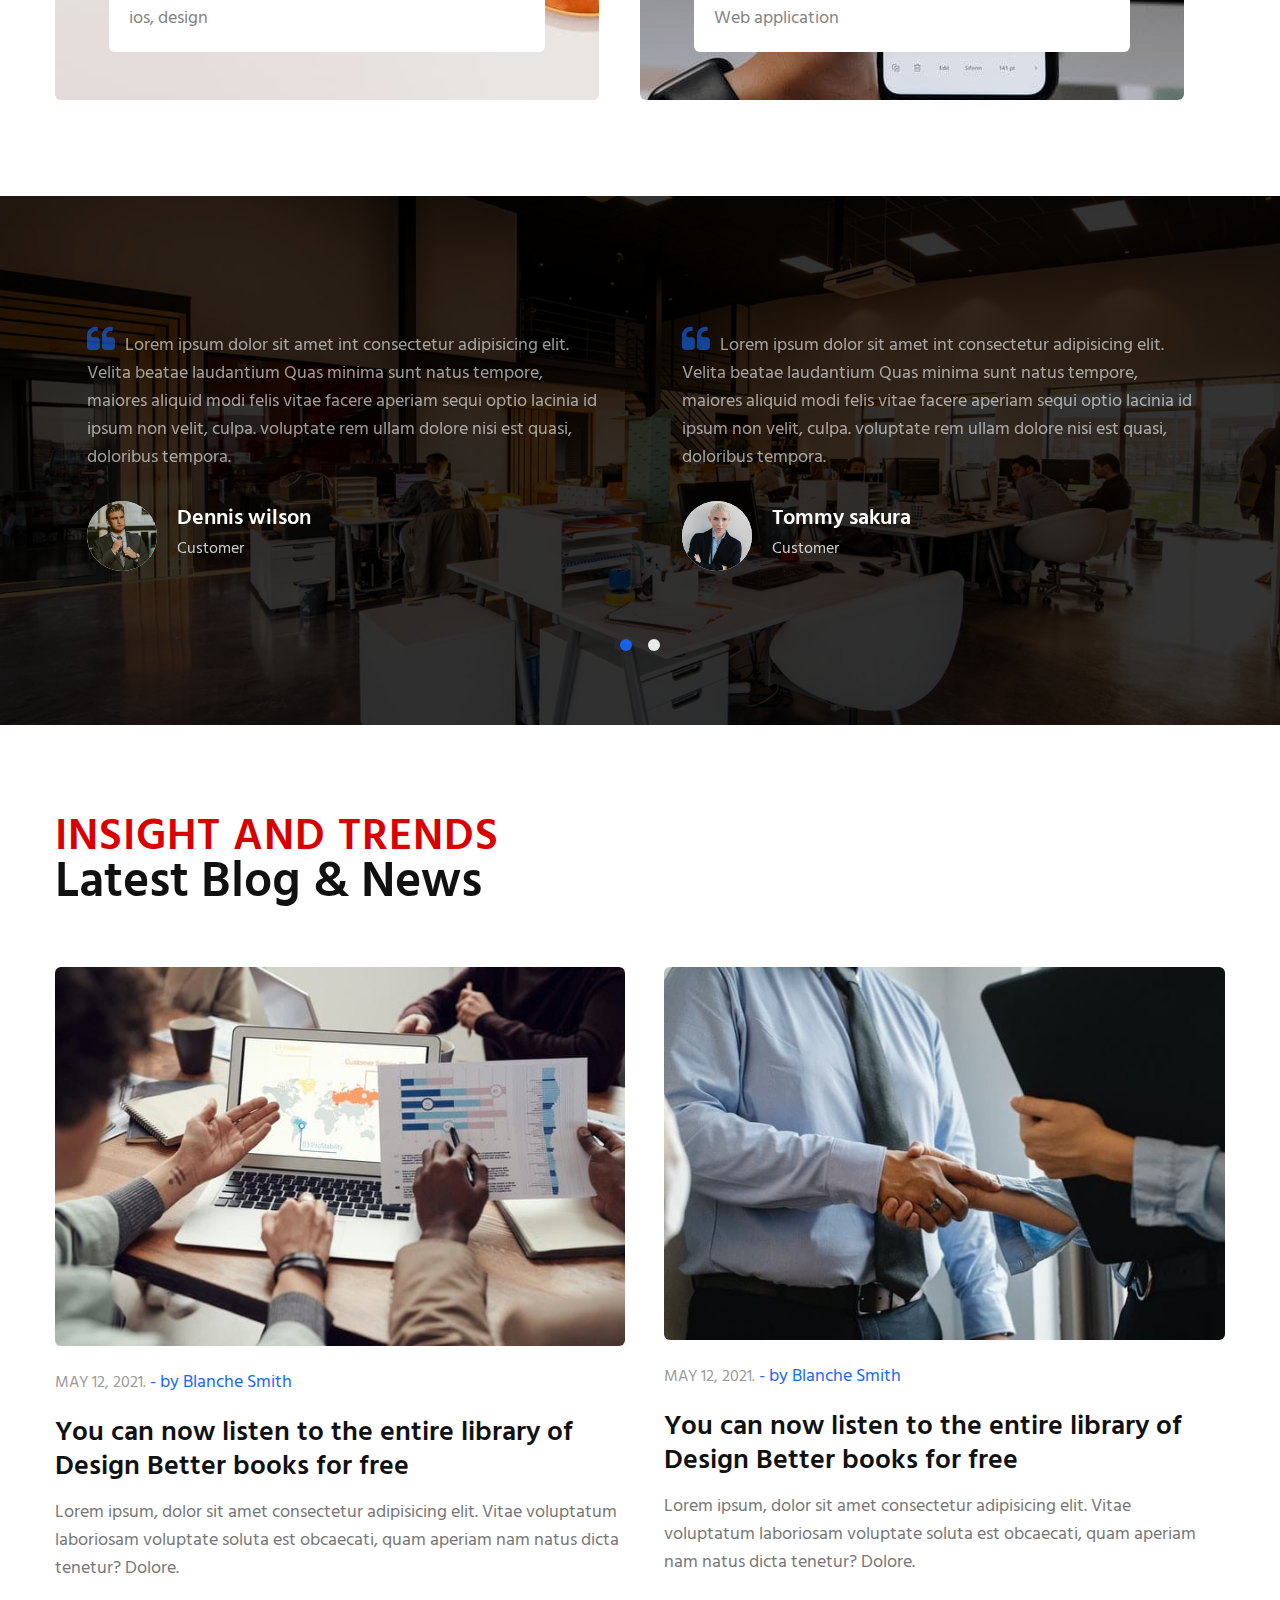
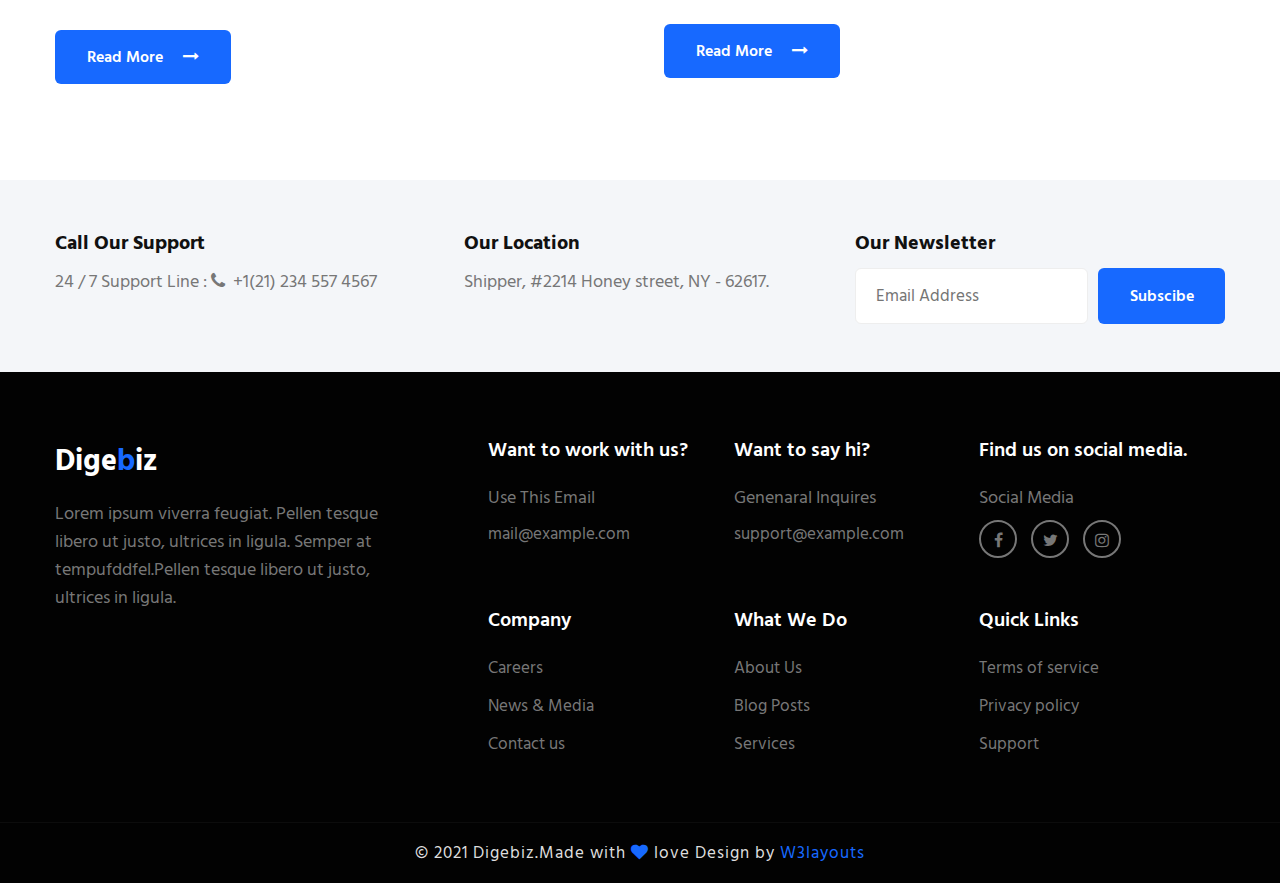
==== commit 37404d08: "actualizado hoy lunes, 13 de marzo de 2023" ====
--- a/index.html
+++ b/index.html
@@ -15,8 +15,31 @@
   <link rel="stylesheet" href="assets/css/style-starter.css">
   <link rel="stylesheet" href="https://cdn.jsdelivr.net/npm/swiper@9/swiper-bundle.min.css"/>
 <script src="https://cdn.jsdelivr.net/npm/swiper@9/swiper-bundle.min.js"></script>
+
+<script src="https://cdn.jsdelivr.net/npm/jquery@3.4.0/dist/jquery.min.js"></script>
+<link rel="stylesheet" href="https://cdn.jsdelivr.net/npm/@fancyapps/fancybox@3.5.7/dist/jquery.fancybox.min.css">
+<script src="https://cdn.jsdelivr.net/npm/@fancyapps/fancybox@3.5.7/dist/jquery.fancybox.min.js"></script>
+<script src="https://code.jquery.com/jquery-3.6.4.js" integrity="sha256-a9jBBRygX1Bh5lt8GZjXDzyOB+bWve9EiO7tROUtj/E=" crossorigin="anonymous"></script>
+
 </head>
-
+<script>
+  $('[data-fancybox]').fancybox({
+  // Options will go here
+  buttons : [
+    'close'
+  ],
+  wheel : false,
+  transitionEffect: "slide",
+   // thumbs          : false,
+  // hash            : false,
+  loop            : true,
+  // keyboard        : true,
+  toolbar         : false,
+  // animationEffect : false,
+  // arrows          : true,
+  clickContent    : false
+});
+</script>
 <body>
 <style>
   #ekodevlogo img{
@@ -143,105 +166,88 @@
   <!--/header-->
   <!-- banner section -->
   <section id="home" class="w3l-banner py-5">
-    <div class="container py-lg-5 py-md-4 mt-lg-0 mt-md-4">
-
-
-      <div class="w3l-banner-content py-lg-5 py-4 mt-md-4">
-
-        <div class="pt-md-5 pt-lg-4 mt-4 align-items-lg-center">
+    <div class="container py-lg-5 py-md-4 mt-lg-0 mt-md-4 swiper mySwiper">
+
+      <div class="w3l-banner-content py-lg-5 py-4 mt-md-4 swiper-wrapper">
+
+        <div class="pt-md-5 pt-lg-4 mt-4 align-items-lg-center swiper-slide">
                   <!-- Slider main container -->
-        <div class="swiper">
-          <!-- Additional required wrapper -->
-          <div class="swiper-wrapper">
-            <!-- Slides -->
-            <div class="swiper-slide">
-              <div class="bannerhny-info" data-swiper-autoplay="2000">
-<!--                 <h6 class="title-subhny mb-3">EKODEV COMPANY.</h6> -->
-                <h3 class="">“Ofrecemos nuestros servicios tanto a pequeñas y a medianas empresas, <br> al igual que a instituciones gubernamentales y a profesionales o empresarios independientes.".</h3>
-                <a class="btn btn-style btn-outline-light mt-sm-5 mt-4" href="about.html">
-                  Conózcanos <span class="fa fa-long-arrow-right ml-3" aria-hidden="true"></span></a>
-
-              </div>
-            </div>
-            <div class="swiper-slide" data-swiper-autoplay="2000">
-              <div class="bannerhny-info">
-              <!--   <h6 class="title-subhny mb-3">NUESTROS SERVICIOS.</h6> -->
-                <h3 class="">“Ofrecemos nuestros servicios tanto a pequeñas y a medianas empresas, <br> al igual que a instituciones gubernamentales y a profesionales o empresarios independientes.".</h3>
-                <a class="btn btn-style btn-outline-light mt-sm-5 mt-4" href="about.html">
-                 Descubre nuestros servicios <span class="fa fa-long-arrow-right ml-3" aria-hidden="true"></span></a>
-
-              </div>
-            </div>
-            <div class="swiper-slide" data-swiper-autoplay="2000">
-              <div class="bannerhny-info">
-               <!--  <h6 class="title-subhny mb-3">Digital Agency.</h6> -->
-                <h3 class="">“Ofrecemos nuestros servicios tanto a pequeñas y a medianas empresas, <br> al igual que a instituciones gubernamentales y a profesionales o empresarios independientes.".</h3>
-                <a class="btn btn-style btn-outline-light mt-sm-5 mt-4" href="about.html">
-                 Casos de éxito <span class="fa fa-long-arrow-right ml-3" aria-hidden="true"></span></a>
-
-              </div>
-            </div>
-          
-          </div>
-
-          <!-- If we need navigation buttons -->
-        <!--   <div class="swiper-button-prev"></div>
-          <div class="swiper-button-next"></div>
-        -->
-
-        </div>
-
-         <!--  <div class="bannerhny-info">
-            <h6 class="title-subhny mb-3">Digital Agency.</h6>
-            <h3 class="">Why wait ? start your own business.</h3>
+                  <div class="bannerhny-info">
+                    <h3 class="">“Ofrecemos nuestros servicios tanto a pequeñas y a medianas empresas, <br> al igual que a instituciones gubernamentales y a profesionales o empresarios independientes.".</h3>
+                    <a class="btn btn-style btn-outline-light mt-sm-5 mt-4" href="about.html">
+                     Casos de éxito <span class="fa fa-long-arrow-right ml-3" aria-hidden="true"></span></a>
+                  </div>
+        </div>
+        <!--  -->
+        <div class="pt-md-5 pt-lg-4 mt-4 align-items-lg-center swiper-slide">
+          <!-- Slider main container -->
+          <div class="bannerhny-info">
+            <h3 class="">“Ofrecemos nuestros servicios tanto a pequeñas y a medianas empresas, <br> al igual que a instituciones gubernamentales y a profesionales o empresarios independientes.".</h3>
             <a class="btn btn-style btn-outline-light mt-sm-5 mt-4" href="about.html">
-              Read More <span class="fa fa-long-arrow-right ml-3" aria-hidden="true"></span></a>
-
-          </div> -->
+             Casos de éxito <span class="fa fa-long-arrow-right ml-3" aria-hidden="true"></span></a>
+          </div>
         </div>
          
-
       </div>
 
 
     </div>
   </section>
+
+
+
+  <!--  -->
   <!-- //banner section -->
 
  
 <style>
   .swiper {
+  width: 70%;
+  height: 80vh;
+  overflow: hidden;
+
+}
+.swiper-slide {
   width: 100%;
-  height: 40vh;
+  height: 80vh;
   overflow: hidden;
-/*   margin-bottom: 100px;
-  position: relative; */
 }
+
 @media only screen and (max-width: 768px){
   .swiper {
   width: 100%;
-  height: 70vh;
+  height: 20vh;
   overflow: hidden;
   margin-bottom: 100px;
-  
-  
 }
 .swiper-slide .bannerhny-info{
   margin-top: 100px;
 }
+.swiper-wrapper{
+  margin-top: 100px;
+  padding: 10px;
+}
 
 }
 @media only screen and (max-width: 600px){
   .swiper {
   width: 100%;
-  height: 100vh;
+  height: 70vh;
   overflow: hidden;
   margin-bottom: 0px;
 }.swiper-slide .bannerhny-info{
   margin-top: -100px;
 }
-
+.swiper-wrapper{
+  margin-top: 100px;
 }
+
+}  
+
+
+    
+
+    
 </style>
   <!--/w3l-clients-->
   <section class="w3l-clients" id="clients">
@@ -278,29 +284,121 @@
     <div class="midd-w3 py-5">
       <div class="container py-lg-5 py-md-4 py-2">
         <div class="title-content text-left">
-          <h6 class="title-subhny">Who We Are</h6>
-          <h3 class="title-w3l mb-sm-5 mb-4 pb-lg-2">What We Offer To Highest <br> Quality Services</h3>
-        </div>
+         <!--  <h3 class="title-subhny">EKODEV COMPANY</h3> -->
+          <h3 class="title-w3l mb-sm-5 mb-4 pb-lg-2">Soluciones digitales para  <br> el crecimiento de su emprendimiento</h3>
+        </div>
+        <style>
+          .payereko{
+            font-family: 40px;
+            position: absolute;
+            top: 50%;
+            left: 40%;
+            background: #d90000;
+            color: white;
+            width: 50px;
+            height: 50px;
+          }
+          .presentacion{
+            background-position: center;
+            background-size: cover;
+            height: 60vh;
+            width: 100%;
+          }
+          .presentacionservicios{
+            background-position: center;
+            background-size: cover;
+            height: 40vh;
+            width: 100%;
+          }
+          .presentacionservicios .btn-rep{
+            width: 60px;
+            height: 60px;
+            border-radius: 50%;
+            outline: none;
+            background: #f64747;
+            border: 0;
+            position: absolute;
+            top: 45%;
+            left: 45%;
+          }
+          .btn-rep {
+            width: 60px;
+            height: 60px;
+            border-radius: 50%;
+            outline: none;
+            background: #f64747;
+            border: 0;
+            position: absolute;
+            top: 40%;
+            left: 40%;
+          }
+
+          .btn-rep::before {
+            content: "";
+            position: absolute;
+            z-index: 10;
+            top: 0;
+            left: 0;
+            right: 0;
+            bottom: 0;
+            border-radius: 50%;
+            background: #1f3a93;
+            transform: scale(0);
+            transform-origin: 83% 86%;
+            transition-property: transform;
+            transition-duration: 0.5s;
+            transition-timing-function: ease-out;
+          }
+
+          .btn-rep.active::before {
+            transition-timing-function: ease;
+            transform: scale(1);
+          }
+
+          .btn-rep .play {
+            width: 65px;
+            height: 65px;
+            background: #fff;
+            margin-left: 15px;
+            z-index: 100;
+            clip-path: polygon(0 0, 80% 48%, 0 100%, 0% 100%);
+            transition: clip-path 0.5s ease;
+            transition-delay: 0.4s;
+          }
+
+          
+
+        </style>
         <div class="row">
           <div class="col-lg-5 left-wthree-img pr-lg-4">
-            <div class="imgw3l-ab mb-md-5 mb-3">
-              <img src="assets/images/ab1.jpg" alt="" class="radius-image img-fluid">
+            <div class="mb-md-5 mb-3 presentacion" style=" background-image: linear-gradient(rgba(0, 0, 0, 0.5), rgba(0, 0, 0, 0.5)), url(assets/images/about.webp);">
+              
+              <a data-fancybox href="https://youtu.be/i5dkP9CWLMQ">
+               
+                  <button class="btn-rep">
+                    <span class="fa fa-play-circle text-white"></span>
+                    <span class="small-box"></span>
+                  </button>
+              
+               <!--  <i  class="fa fa-play-circle border p-2 rounded-pill fa-5 payereko"></i> -->
+                <img  src="" alt="" class="radius-image img-fluid">
+              </a>
+             
             </div>
           </div>
           <div class="col-lg-7 pl-lg-5 align-self mt-lg-0 mt-4">
-            <h5 class="color-3 mb-3 pr-lg-5">Lorem ipsum viverra feugiat. Pellen tesque libero ut justo,
-              ultrices in ligula. Semper at tempufddfel.Pellen tesque libero ut justo,
-              ultrices in ligula.
+            <h5 class="color-3 mb-3 pr-lg-5"> EKODEV COMPANY una agencia digital e independiente encargado del desarrollo de software web y otros servicios informaticos.
+
+             
+                
             </h5>
-            <p class="pr-lg-5">Lorem ipsum viverra feugiat. Pellen tesque libero ut justo,
-              ultrices in ligula. Semper at tempufddfel. Learn more about our work!
-              Lorem ipsum viverra feugiat.consectetur adipisicing dolor et amet.
+            <p class="pr-lg-5">En nuestra agencia, te ofrecemos los servicios de diseño y desarrollo total de su sitio web usando las nuevas tecnologías seguras y potentes en dicho mercado. <br>
+              Como expertos en materia, te escuchamos aténtamente antes de iniciar su proyecto y te hacemos sugerencias sobre funcionalidades que creemos que vendrían muy bien para su sitio web también y a través de nuestras plantillas, le hacemos propuestas de sitios webs ya desarrollados y usted tendrá la opción de elegir una plantilla, o iniciar uno diferente.
+              
+              Te creamos sitios webs adaptables a cualquier dispositivo inteligente ya sea móvil, PC, etc....
             </p>
-            <p class="mt-4 pr-lg-5">Lorem ipsum viverra feugiat. Pellen tesque libero ut justo, ultrices in ligula.
-              Semper at
-              tempufddfel. Learn more about our work! Lorem ipsum viverra feugiat.consectetur adipisicing dolor et amet.
-            </p>
-            <a href="about.html" class="btn btn-style btn-primary mt-lg-5 mt-4">Read More <span
+           
+            <a href="about.html" class="btn btn-style btn-primary mt-lg-5 mt-4">Seguir leyendo <span
                 class="fa fa-long-arrow-right ml-3" aria-hidden="true"></span></a>
           </div>
 
@@ -314,24 +412,31 @@
   <section class="home-services py-5">
     <div class="container py-md-5 py-2">
       <div class="title-content text-left">
-        <h6 class="title-subhny">What We Do</h6>
-        <h3 class="title-w3l mb-sm-5 mb-4 pb-lg-2">We are more than just
-          <br>a digital agency.</h3>
+        <h6 class="title-subhny">LO QUE HACEMOS</h6>
+        <h3 class="title-w3l mb-sm-5 mb-4 pb-lg-2">Somos más que
+          
+          <br>una agencia digital.</h3>
       </div>
       <div class="row">
         <div class="col-lg-5">
-          <h5 class="color-3 mb-3 pr-lg-5">Lorem ipsum viverra feugiat. Pellen tesque libero ut justo,
-            ultrices in ligula. Semper at tempufddfel.Pellen tesque libero ut justo,
-            ultrices in ligula.
+          <h5 class="color-3 mb-3 pr-lg-5">EKODEV “como agencia Independiente, ofrecemos nuestros servicios tanto a pequeñas y medianas empresas al igual que a instituciones gubernamentales y a profesionales o empresarios independientes."
           </h5>
-          <p class="mt-4 pr-lg-5">Lorem ipsum viverra feugiat. Pellen tesque libero ut justo, ultrices in ligula. Semper
-            at
-            tempufddfel. Learn more about our work.
-          </p>
-          <p class="mt-4 pr-lg-5">Lorem ipsum viverra feugiat. Pellen tesque libero ut justo, ultrices in ligula.
-            tempufddfel.consectetur adipisicing dolor et amet.
-          </p>
-          <a href="about.html" class="btn btn-style btn-primary mt-lg-5 mt-4">Read More <span
+         
+          <div class="mb-md-5 mb-3 presentacionservicios" style=" background-image: linear-gradient(rgba(0, 0, 0, 0.5), rgba(0, 0, 0, 0.5)), url(assets/images/about.webp);">
+              
+            <a data-fancybox href="https://youtu.be/i5dkP9CWLMQ">
+             
+                <button class="btn-rep">
+                  <span class="fa fa-play-circle text-white"></span>
+                  <span class="small-box"></span>
+                </button>
+            
+             <!--  <i  class="fa fa-play-circle border p-2 rounded-pill fa-5 payereko"></i> -->
+              <img  src="" alt="" class="radius-image img-fluid">
+            </a>
+           
+          </div>
+          <a href="about.html" class="btn btn-style btn-primary mt-lg-5 mt-4">Ver servicios <span
               class="fa fa-long-arrow-right ml-3" aria-hidden="true"></span></a>
         </div>
         <div class="col-lg-7 left-wthree-img pl-lg-4 mt-lg-0 mt-5">
@@ -340,10 +445,12 @@
             <div class="box-wrap col-md-6 col-sm-12">
               <div class="box-wrap-grid text-left">
                 <div class="icon mb-3">
-                  <span class="fa fa-lightbulb-o"></span>
+                  <span class="">
+                    <img src="assets/images/desarrolloweb.png" alt="">
+                  </span>
                 </div>
                 <div class="info">
-                  <h4><a href="#url">Idea & Analysis </a></h4>
+                  <h4><a href="#url">DISEÑO Y DESARROLLO WEB </a></h4>
                 </div>
                 <p class="mt-2">Lorem ipsum dolor sit amet consectetur ipsum elit.</p>
               </div>
@@ -351,10 +458,12 @@
             <div class="box-wrap col-md-6 col-sm-12">
               <div class="box-wrap-grid text-left">
                 <div class="icon mb-3">
-                  <span class="fa fa-paint-brush"></span>
+                  <span class="">
+                    <img src="assets/images/disenadorgrafico.png" alt="">
+                  </span>
                 </div>
                 <div class="info">
-                  <h4><a href="#url">Designing</a></h4>
+                  <h4><a href="#url">DISEÑO GRAFICO</a></h4>
                 </div>
                 <p class="mt-2">Lorem ipsum dolor sit amet consectetur ipsum elit.</p>
               </div>
@@ -362,10 +471,12 @@
             <div class="box-wrap col-md-6 col-sm-12">
               <div class="box-wrap-grid text-left">
                 <div class="icon mb-3">
-                  <span class="fa fa-line-chart"></span>
+                  <span class="">
+                    <img src="assets/images/soporte-tecnico-administracion.png" alt="">
+                  </span>
                 </div>
                 <div class="info">
-                  <h4><a href="#url">Development</a></h4>
+                  <h4><a href="#url">ADMINISTRACION WEB</a></h4>
                 </div>
                 <p class="mt-2">Lorem ipsum dolor sit amet consectetur ipsum elit.</p>
               </div>
@@ -373,10 +484,12 @@
             <div class="box-wrap col-md-6 col-sm-12">
               <div class="box-wrap-grid text-left">
                 <div class="icon mb-3">
-                  <span class="fa fa-bullhorn"></span>
+                  <span class="">
+                    <img src="assets/images/marketing.png" alt="">
+                  </span>
                 </div>
                 <div class="info">
-                  <h4><a href="#url">Online marketing</a></h4>
+                  <h4><a href="#url">MARKETING DIGITAL </a></h4>
                 </div>
                 <p class="mt-2">Lorem ipsum dolor sit amet consectetur ipsum elit. </p>
               </div>
@@ -391,8 +504,9 @@
   <section class="w3l-content-2 py-5">
     <div class="container py-md-5 py-2">
       <div class="title-content text-left">
-        <h6 class="title-subhny">Why Us</h6>
-        <h3 class="title-w3l mb-sm-5 mb-4 pb-lg-2">Our Working Process To Help <br>Your Boost Your Business</h3>
+        <h6 class="title-subhny">POR QUE ELEGIRNOS?</h6>
+        <h3 class="title-w3l mb-sm-5 mb-4 pb-lg-2">Lo que nos caracteriza</h3>
+       
       </div>
       <div class="row whybox-wrap">
         <div class="col-lg-6 whybox-wrap-left pr-lg-5 align-self">
@@ -400,10 +514,12 @@
             <div class="whybox-wrap-grid mb-lg-5 mb-4">
               <div class="whybox-wrap-grid-inf">
                 <div class="icon">
-                  <span class="fa fa-thumbs-up"></span>
+                  <span class="">
+                    <img src="./assets/images/estrategia.png" alt="">
+                  </span>
                 </div>
                 <div class="info">
-                  <h4><a href="#url"> Perfect Strategy</a></h4>
+                  <h4><a href="#url"> Estretegia perfecta de trabajo</a></h4>
                 </div>
               </div>
               <p class="mt-3">Lorem ipsum dolor sit amet consectetur ipsum elit. Lorem ipsum dolor sit amet elit. </p>
@@ -411,10 +527,12 @@
             <div class="whybox-wrap-grid mb-lg-5 mb-4">
               <div class="whybox-wrap-grid-inf">
                 <div class="icon">
-                  <span class="fa fa-lightbulb-o"></span>
+                  <span class="">
+                    <img src="./assets/images/ideas.png" alt="">
+                  </span>
                 </div>
                 <div class="info">
-                  <h4><a href="#url">Innovative Ideas</a></h4>
+                  <h4><a href="#url">Ideas innovadoras</a></h4>
                 </div>
               </div>
               <p class="mt-3">Lorem ipsum dolor sit amet consectetur ipsum elit. Lorem ipsum dolor sit amet elit. </p>
@@ -422,10 +540,12 @@
             <div class="whybox-wrap-grid mb-lg-5 mb-4">
               <div class="whybox-wrap-grid-inf">
                 <div class="icon">
-                  <span class="fa fa-paper-plane"></span>
+                  <span class="">
+                    <img src="./assets/images/soluciones.png" alt="">
+                  </span>
                 </div>
                 <div class="info">
-                  <h4><a href="#url"> Effective Solutions</a></h4>
+                  <h4><a href="#url"> Soluciones efectivas</a></h4>
                 </div>
               </div>
               <p class="mt-3">Lorem ipsum dolor sit amet consectetur ipsum elit. Lorem ipsum dolor sit amet elit. </p>
@@ -433,20 +553,27 @@
             <div class="whybox-wrap-grid mb-lg-5 mb-4">
               <div class="whybox-wrap-grid-inf">
                 <div class="icon">
-                  <span class="fa fa-laptop"></span>
+                  <span class="">
+                    <img src="./assets/images/002-clientes-1.png" alt="">
+                  </span>
                 </div>
                 <div class="info">
-                  <h4><a href="#url"> Testing & Lunching</a></h4>
+                  <h4><a href="#url"> Garantías para nuestros clientes
+                  </a></h4>
                 </div>
               </div>
               <p class="mt-3">Lorem ipsum dolor sit amet consectetur ipsum elit. Lorem ipsum dolor sit amet elit. </p>
             </div>
-          </div>
-        </div>
+            
+          </div>
+        </div>
+        
         <div class="col-lg-6 whybox-wrap-img pl-lg-5 mt-lg-0 mt-4">
           <div class="imgw3l-ab mb-md-5 mb-3">
-            <img src="assets/images/ab2.jpg" alt="" class="radius-image img-fluid">
-          </div>
+            <img src="assets/images/elijanos.webp" alt="" class="radius-image img-fluid">
+          </div>
+          <a href="about.html" class="btn btn-style btn-primary mt-lg-5 mt-4">Saber mas <span
+            class="fa fa-long-arrow-right ml-3" aria-hidden="true"></span></a>
         </div>
 
       </div>
@@ -916,7 +1043,7 @@
     });
 
     /*  */
-    var mySwiper = new Swiper ('.swiper', 
+    var mySwiper = new Swiper ('.mySwiper', 
 	{
     speed:3000,
 		direction: 'horizontal',
@@ -970,10 +1097,11 @@
     el: '.swiper-scrollbar',
   },
 }); */
+
   </script>
   <!--//MENU-JS-->
   <script src="assets/js/bootstrap.min.js"></script>
-
+  
 </body>
 
 </html>--- a/assets/css/style-starter.css
+++ b/assets/css/style-starter.css
@@ -14283,7 +14283,7 @@
   line-height: 30px;
   letter-spacing: 1px;
   color: var(--red-background);
-  display: NONE;
+ /*  display: NONE; */
 }
 
 .title-subhny span {
@@ -14840,6 +14840,7 @@
   font-size: 35px;
   
   letter-spacing: -1px;
+ 
 }
 
 @media (max-width: 1080px) {
@@ -14852,8 +14853,9 @@
 
 @media (max-width:992px) {
   .w3l-banner-content h3 {
-    font-size: 32px;
+    font-size: 30px;
     line-height: 62px;
+    margin-top: 100px;
   }
  
 
@@ -14861,8 +14863,9 @@
 
 @media (max-width:767px) {
   .w3l-banner-content h3 {
-    font-size: 28px;
-    line-height: 48px;
+    font-size: 23px;
+    line-height: 28px;
+    margin-top: 100px;
   }
 
   .w3l-banner {
@@ -14878,8 +14881,9 @@
 
 @media (max-width:480px) {
   .w3l-banner-content h3 {
-    font-size: 34px;
+    font-size: 24px;
     line-height: 40px;
+    margin-top: 100px;
   }
   .w3l-banner {
     min-height: 400px;
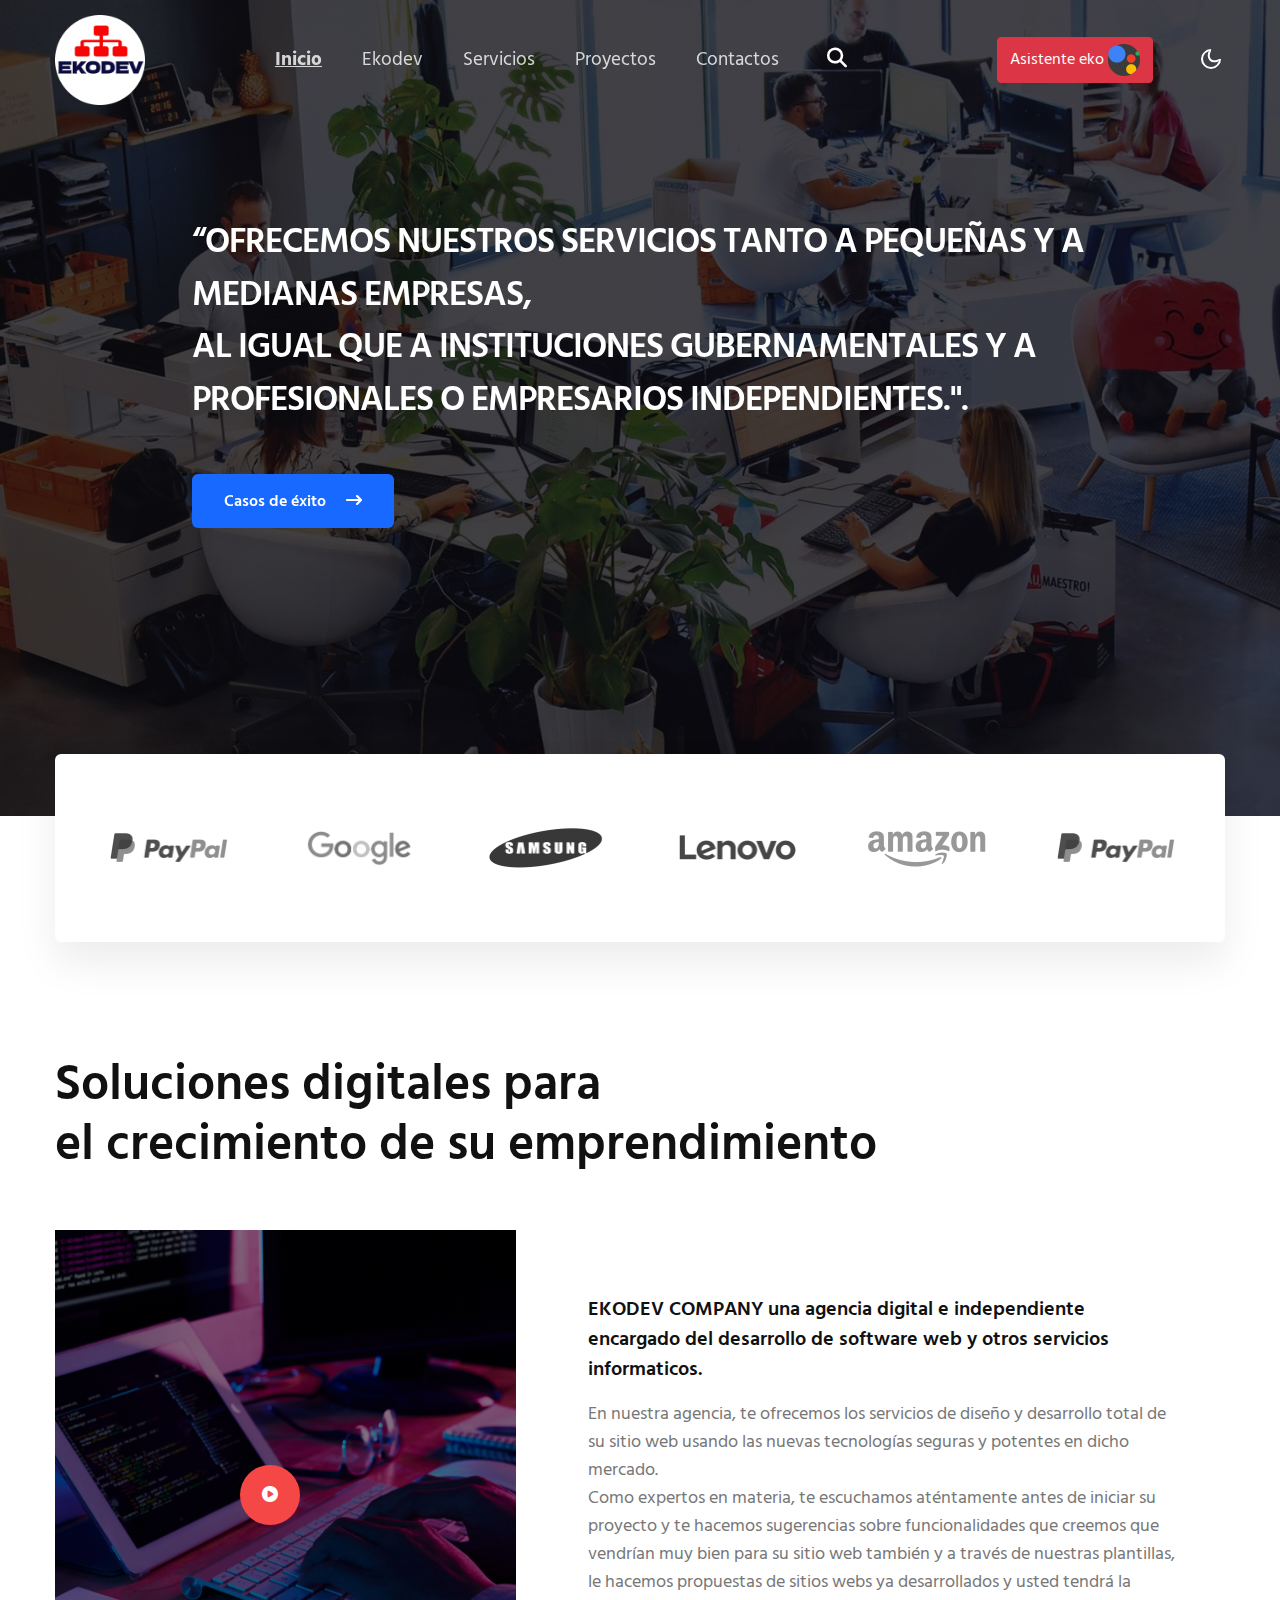
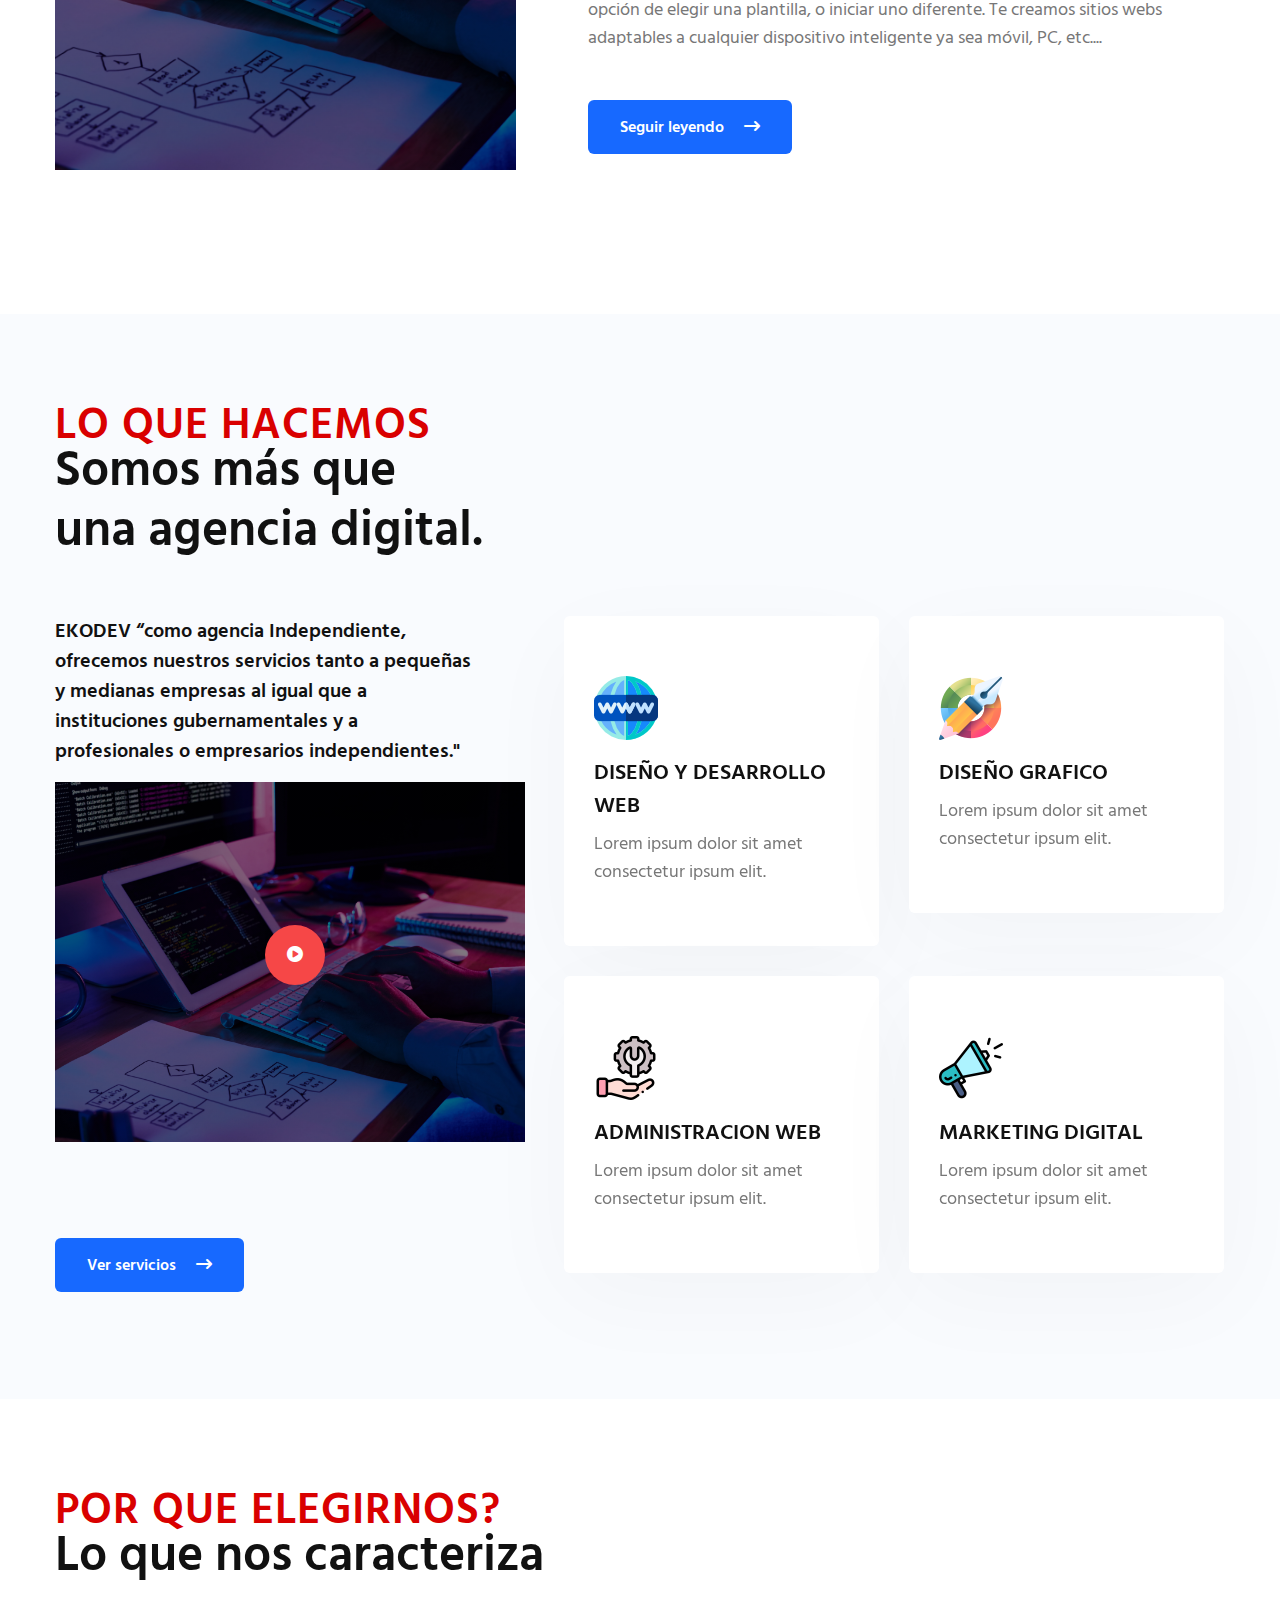
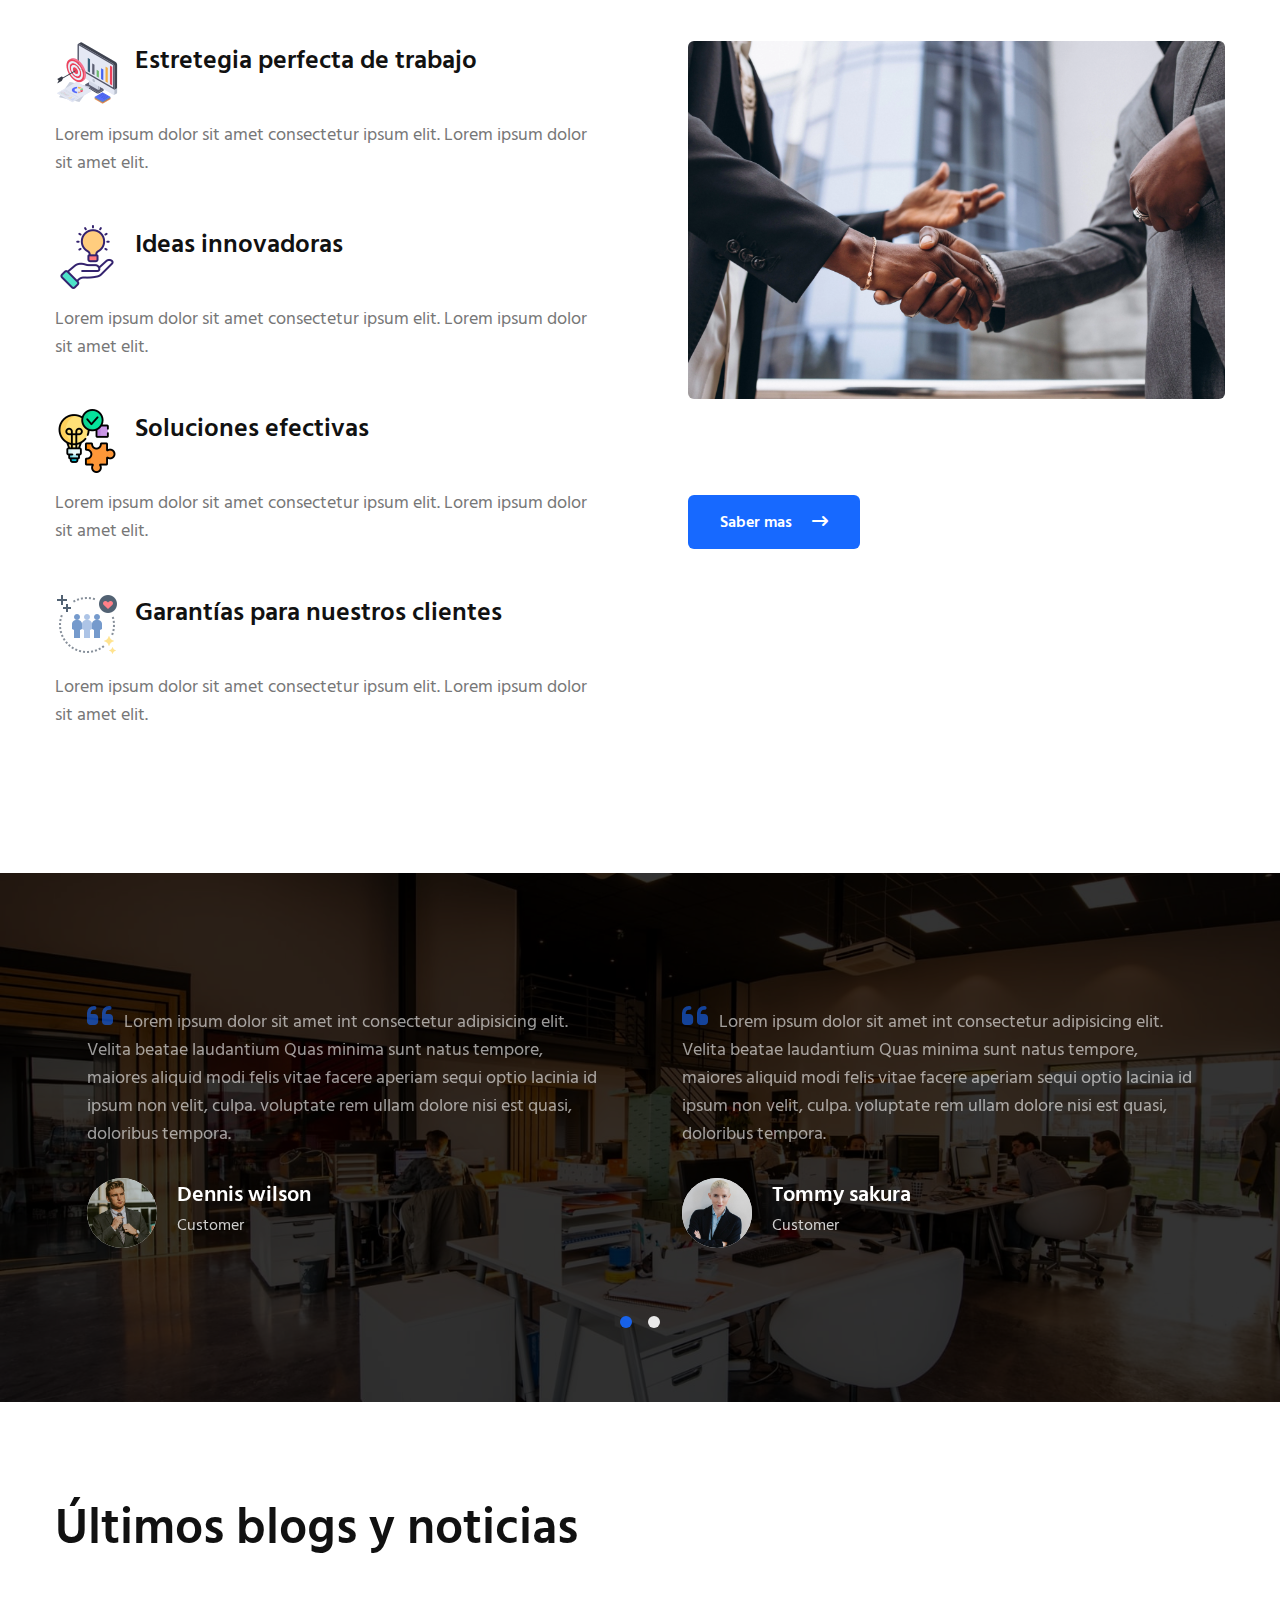
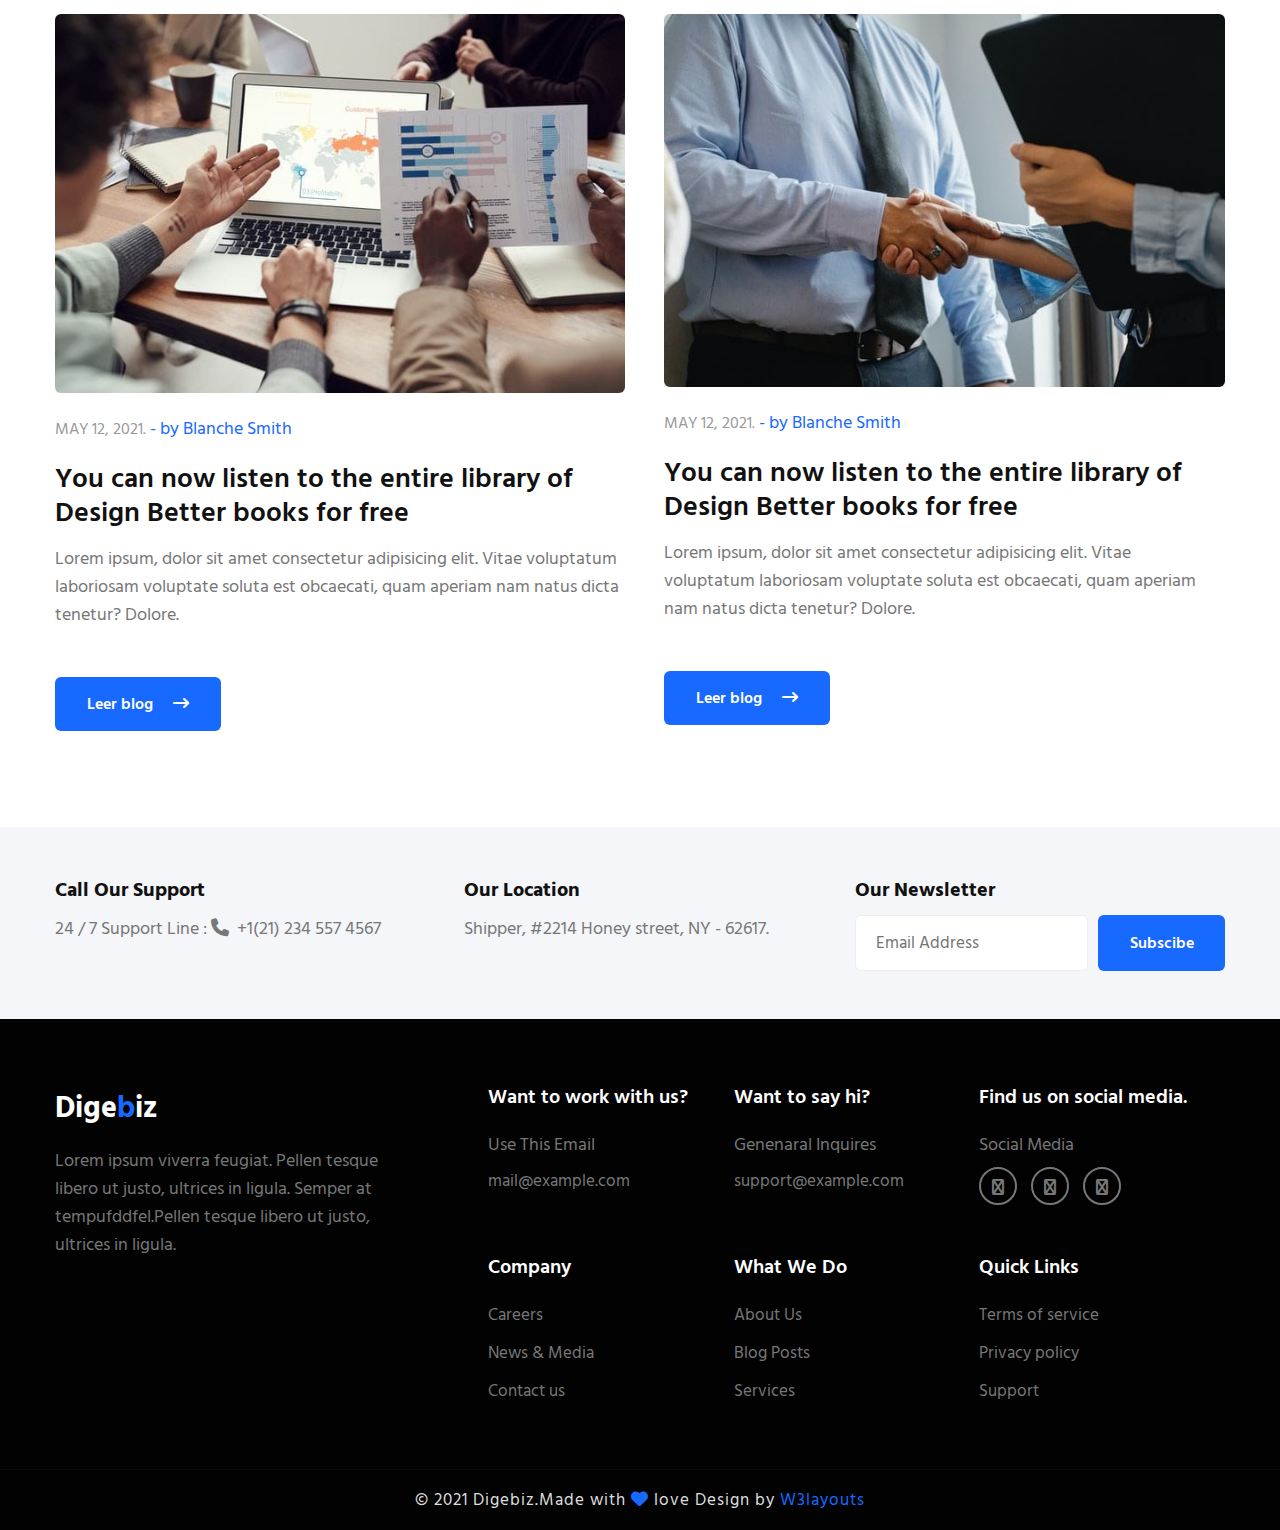
==== commit 87b9d8a5: "Actualizado hoy martes, 14 de marzo de 2023" ====
--- a/index.html
+++ b/index.html
@@ -11,11 +11,12 @@
   <title>Agencia freelancer de desarrollo web ::EKODEV COMPANY</title>
   <link href="//fonts.googleapis.com/css2?family=Hind+Siliguri:wght@300;400;600;700&display=swap"
     rel="stylesheet">
+    <link href="https://cdn.jsdelivr.net/npm/bootstrap@5.0.2/dist/css/bootstrap.min.css" rel="stylesheet" integrity="sha384-EVSTQN3/azprG1Anm3QDgpJLIm9Nao0Yz1ztcQTwFspd3yD65VohhpuuCOmLASjC" crossorigin="anonymous">
   <!-- Template CSS -->
   <link rel="stylesheet" href="assets/css/style-starter.css">
   <link rel="stylesheet" href="https://cdn.jsdelivr.net/npm/swiper@9/swiper-bundle.min.css"/>
 <script src="https://cdn.jsdelivr.net/npm/swiper@9/swiper-bundle.min.js"></script>
-
+<link rel="stylesheet" href="https://cdnjs.cloudflare.com/ajax/libs/font-awesome/6.3.0/css/all.min.css">
 <script src="https://cdn.jsdelivr.net/npm/jquery@3.4.0/dist/jquery.min.js"></script>
 <link rel="stylesheet" href="https://cdn.jsdelivr.net/npm/@fancyapps/fancybox@3.5.7/dist/jquery.fancybox.min.css">
 <script src="https://cdn.jsdelivr.net/npm/@fancyapps/fancybox@3.5.7/dist/jquery.fancybox.min.js"></script>
@@ -62,7 +63,7 @@
         <button class="navbar-toggler  collapsed bg-gradient" type="button" data-toggle="collapse"
           data-target="#navbarTogglerDemo02" aria-controls="navbarTogglerDemo02" aria-expanded="false"
           aria-label="Toggle navigation">
-          <span class="navbar-toggler-icon fa icon-expand fa-bars"></span>
+          <span class="navbar-toggler-icon fa fa-solid icon-expand fa-bars"></span>
           <span class="navbar-toggler-icon fa icon-close fa-times"></span>
         </button>
         <style>
@@ -78,7 +79,7 @@
               <a class="nav-link" href="index.html">Inicio <span class="sr-only">(current)</span></a>
             </li>
             <li class="nav-item">
-              <a class="nav-link" href="about.html">Ekodev</a>
+              <a class="nav-link" href="nosotros.html">Ekodev</a>
             </li>
             <li class="nav-item">
               <a class="nav-link" href="services.html">Servicios</a>
@@ -140,9 +141,32 @@
           </ul>
           <!--/right-btn-->
           <div class="top-righthny-buttton">
-            <a class="btn btn-danger mr-lg-5" href="contact.html">
+            <a class="btn btn-danger mr-lg-5" href="asistente.html">
               Asistente eko <img src="/assets/images/asistente.png" alt=""> </a>
           </div>
+          <div class="menu-overlay-left">
+            <div class="two-pops">
+              <!-- ASISTENTE VIRUAL -->
+             <!-- Modal -->
+<div class="modal fade" id="exampleModal" tabindex="-1" aria-labelledby="exampleModalLabel" aria-hidden="true">
+  <div class="modal-dialog">
+    <div class="modal-content">
+      <div class="modal-header">
+        <h5 class="modal-title" id="exampleModalLabel">Modal title</h5>
+        <button type="button" class="btn-close" data-bs-dismiss="modal" aria-label="Close"></button>
+      </div>
+      <div class="modal-body">
+        ...
+      </div>
+      <div class="modal-footer">
+        <button type="button" class="btn btn-secondary" data-bs-dismiss="modal">Close</button>
+        <button type="button" class="btn btn-primary">Save changes</button>
+      </div>
+    </div>
+  </div>
+</div>
+            </div>
+           <!--  ASISTENTE VIRTUAL -->
           <!--/right-btn-->
         </div>
         <!-- toggle switch for light and dark theme -->
@@ -500,6 +524,7 @@
     </div>
   </section>
   <!-- //home-services-->
+
   <!-- /why-->
   <section class="w3l-content-2 py-5">
     <div class="container py-md-5 py-2">
@@ -580,106 +605,9 @@
     </div>
   </section>
   <!-- //w3l-why-->
-  <!-- /stats-->
-  <section class="w3l-stats-1 py-5">
-    <div class="container py-md-5 py-2">
-      <div class="title-content text-left">
-        <h6 class="title-subhny">Our Stats</h6>
-        <h3 class="title-w3l mb-sm-5 mb-4 pb-lg-2">We do design,code <br>
-          and develop.</h3>
-      </div>
-      <div class="row whybox-wrap">
-        <div class="col-lg-6 whybox-wrap-img pr-lg-5">
-          <div class="imgw3l-ab mb-md-5 mb-3">
-            <img src="assets/images/ab3.jpg" alt="" class="radius-image img-fluid">
-          </div>
-        </div>
-        <div class="col-lg-6 whybox-wrap-left align-self">
-          <div class="whybox-inner-content">
-            <h5 class="color-3 mb-3 pr-lg-5">Lorem ipsum viverra feugiat. Pellen tesque libero ut justo,
-              ultrices in ligula. Semper at tempufddfel.Pellen tesque libero ut justo,
-              ultrices in ligula.
-            </h5>
-            <p class="mt-4 pr-lg-5">Lorem ipsum viverra feugiat. Pellen tesque libero ut justo, ultrices in ligula.
-              Semper at tempufddfel. Learn more about our work! Lorem ipsum viverra feugiat.consectetur adipisicing
-              dolor et amet.</p>
-            <p class="mt-4 pr-lg-5">Lorem ipsum viverra feugiat. Pellen tesque libero ut justo, ultrices in ligula.
-              tempufddfel.consectetur adipisicing dolor et amet.
-            </p>
-            <a href="about.html" class="btn btn-style btn-primary mt-lg-5 mt-4">Read More <span
-                class="fa fa-long-arrow-right ml-3" aria-hidden="true"></span></a>
-            <div class="row stats-con no-gutters pt-lg-4">
-              <div class="col-6 stats_info counter_grid1 text-left mt-5">
-                <p class="counter">2020</p>
-                <h4>Projects deliverd</h4>
-              </div>
-              <div class="col-6 stats_info counter_grid text-left mt-5">
-                <p class="counter">1912</p>
-                <h4>Specialists</h4>
-              </div>
-            </div>
-          </div>
-        </div>
-      </div>
-    </div>
-  </section>
-  <!-- //w3-stats-1-->
-  <!--/gallery-->
-  <section class="w3l-gallery py-5" id="projects">
-    <div class="container py-md-5 py-2">
-      <div class="title-content text-left">
-        <h6 class="title-subhny">Our Projects</h6>
-        <h3 class="title-w3l mb-sm-5 mb-4 pb-lg-2">Take A Look At Our<br> Latest Projects</h3>
-      </div>
-      <div class="row w3l-galprojects no-gutters">
-        <div class="col-md-6 galprojects-gd mt-md-0 mt-5">
-          <div class="galprojects-gd-content">
-            <div class="crd crd--effect-3">
-              <div class="crd-img" style="background-image:url(assets/images/1.jpg);background-position:bottom;"></div>
-              <div class="crd-info text-left">
-                <h2 class="crd-heading">Creative</h2>
-                <p class="crd-text">ios, design</p>
-              </div>
-            </div>
-          </div>
-        </div>
-        <div class="col-md-6 galprojects-gd mt-md-0 mt-5">
-          <div class="galprojects-gd-content">
-            <div class="crd crd--effect-3">
-              <div class="crd-img" style="background-image:url(assets/images/2.jpg);background-position:bottom;"></div>
-              <div class="crd-info text-left">
-                <h2 class="crd-heading">Branding</h2>
-                <p class="crd-text">Branding, design</p>
-              </div>
-            </div>
-          </div>
-        </div>
-        <div class="col-md-6 galprojects-gd mt-5">
-          <div class="galprojects-gd-content">
-            <div class="crd crd--effect-3">
-              <div class="crd-img" style="background-image:url(assets/images/3.jpg);background-position:bottom;"></div>
-              <div class="crd-info text-left">
-                <h2 class="crd-heading">Web Development</h2>
-                <p class="crd-text">ios, design</p>
-              </div>
-            </div>
-          </div>
-        </div>
-        <div class="col-md-6 galprojects-gd mt-5">
-          <div class="galprojects-gd-content">
-            <div class="crd crd--effect-3">
-              <div class="crd-img" style="background-image:url(assets/images/4.jpg);background-position:center;"></div>
-              <div class="crd-info text-left">
-                <h2 class="crd-heading">Mobile App</h2>
-                <p class="crd-text">Web application</p>
-              </div>
-            </div>
-          </div>
-        </div>
-      </div>
-    </div>
-  </section>
-  <!--//gallery-->
+
+  
+  
   <!-- testimonials -->
   <section class="w3l-clients-1" id="testimonials">
     <!-- /grids -->
@@ -784,12 +712,12 @@
   <section class="w3l-blog py-5" id="blog">
     <div class="container py-lg-5 py-md-4 py-2">
       <div class="title-content text-left">
-        <h6 class="title-subhny">Insight and Trends</h6>
-        <h3 class="title-w3l pb-sm-o pb-2">Latest Blog & News</h3>
+        <!-- <h6 class="title-subhny">Insight and Trends</h6> -->
+        <h3 class="title-w3l pb-sm-o pb-2">Últimos blogs y noticias</h3>
       </div>
       <div class="row text-11">
         <!--/services-grids-->
-        <div class="col-md-6 text11-content blog-grid-info text-left mt-5">
+        <div class="col-lg-6 text11-content blog-grid-info text-left mt-5">
           <div class="card">
             <div class="card-header p-0 position-relative border-0">
               <a href="#">
@@ -804,7 +732,7 @@
                 library of Design Better books for free </a>
               <p>Lorem ipsum, dolor sit amet consectetur adipisicing elit. Vitae voluptatum laboriosam
                 voluptate soluta est obcaecati, quam aperiam nam natus dicta tenetur? Dolore.</p>
-              <a href="#" class="btn btn-style btn-primary mt-lg-5 mt-4">Read More <span
+              <a href="#" class="btn btn-style btn-primary mt-lg-5 mt-4">Leer blog <span
                   class="fa fa-long-arrow-right ml-3" aria-hidden="true"></span></a>
             </div>
           </div>
@@ -824,7 +752,7 @@
                 library of Design Better books for free </a>
               <p>Lorem ipsum, dolor sit amet consectetur adipisicing elit. Vitae voluptatum laboriosam
                 voluptate soluta est obcaecati, quam aperiam nam natus dicta tenetur? Dolore.</p>
-              <a href="#" class="btn btn-style btn-primary mt-lg-5 mt-4">Read More <span
+              <a href="#" class="btn btn-style btn-primary mt-lg-5 mt-4">Leer blog <span
                   class="fa fa-long-arrow-right ml-3" aria-hidden="true"></span></a>
             </div>
           </div>
@@ -1101,7 +1029,9 @@
   </script>
   <!--//MENU-JS-->
   <script src="assets/js/bootstrap.min.js"></script>
-  
+  <script src="https://cdn.jsdelivr.net/npm/bootstrap@5.0.2/dist/js/bootstrap.bundle.min.js" integrity="sha384-MrcW6ZMFYlzcLA8Nl+NtUVF0sA7MsXsP1UyJoMp4YLEuNSfAP+JcXn/tWtIaxVXM" crossorigin="anonymous"></script>
+  <script src="https://cdn.jsdelivr.net/npm/@popperjs/core@2.9.2/dist/umd/popper.min.js" integrity="sha384-IQsoLXl5PILFhosVNubq5LC7Qb9DXgDA9i+tQ8Zj3iwWAwPtgFTxbJ8NT4GN1R8p" crossorigin="anonymous"></script>
+<script src="https://cdn.jsdelivr.net/npm/bootstrap@5.0.2/dist/js/bootstrap.min.js" integrity="sha384-cVKIPhGWiC2Al4u+LWgxfKTRIcfu0JTxR+EQDz/bgldoEyl4H0zUF0QKbrJ0EcQF" crossorigin="anonymous"></script>
 </body>
 
 </html>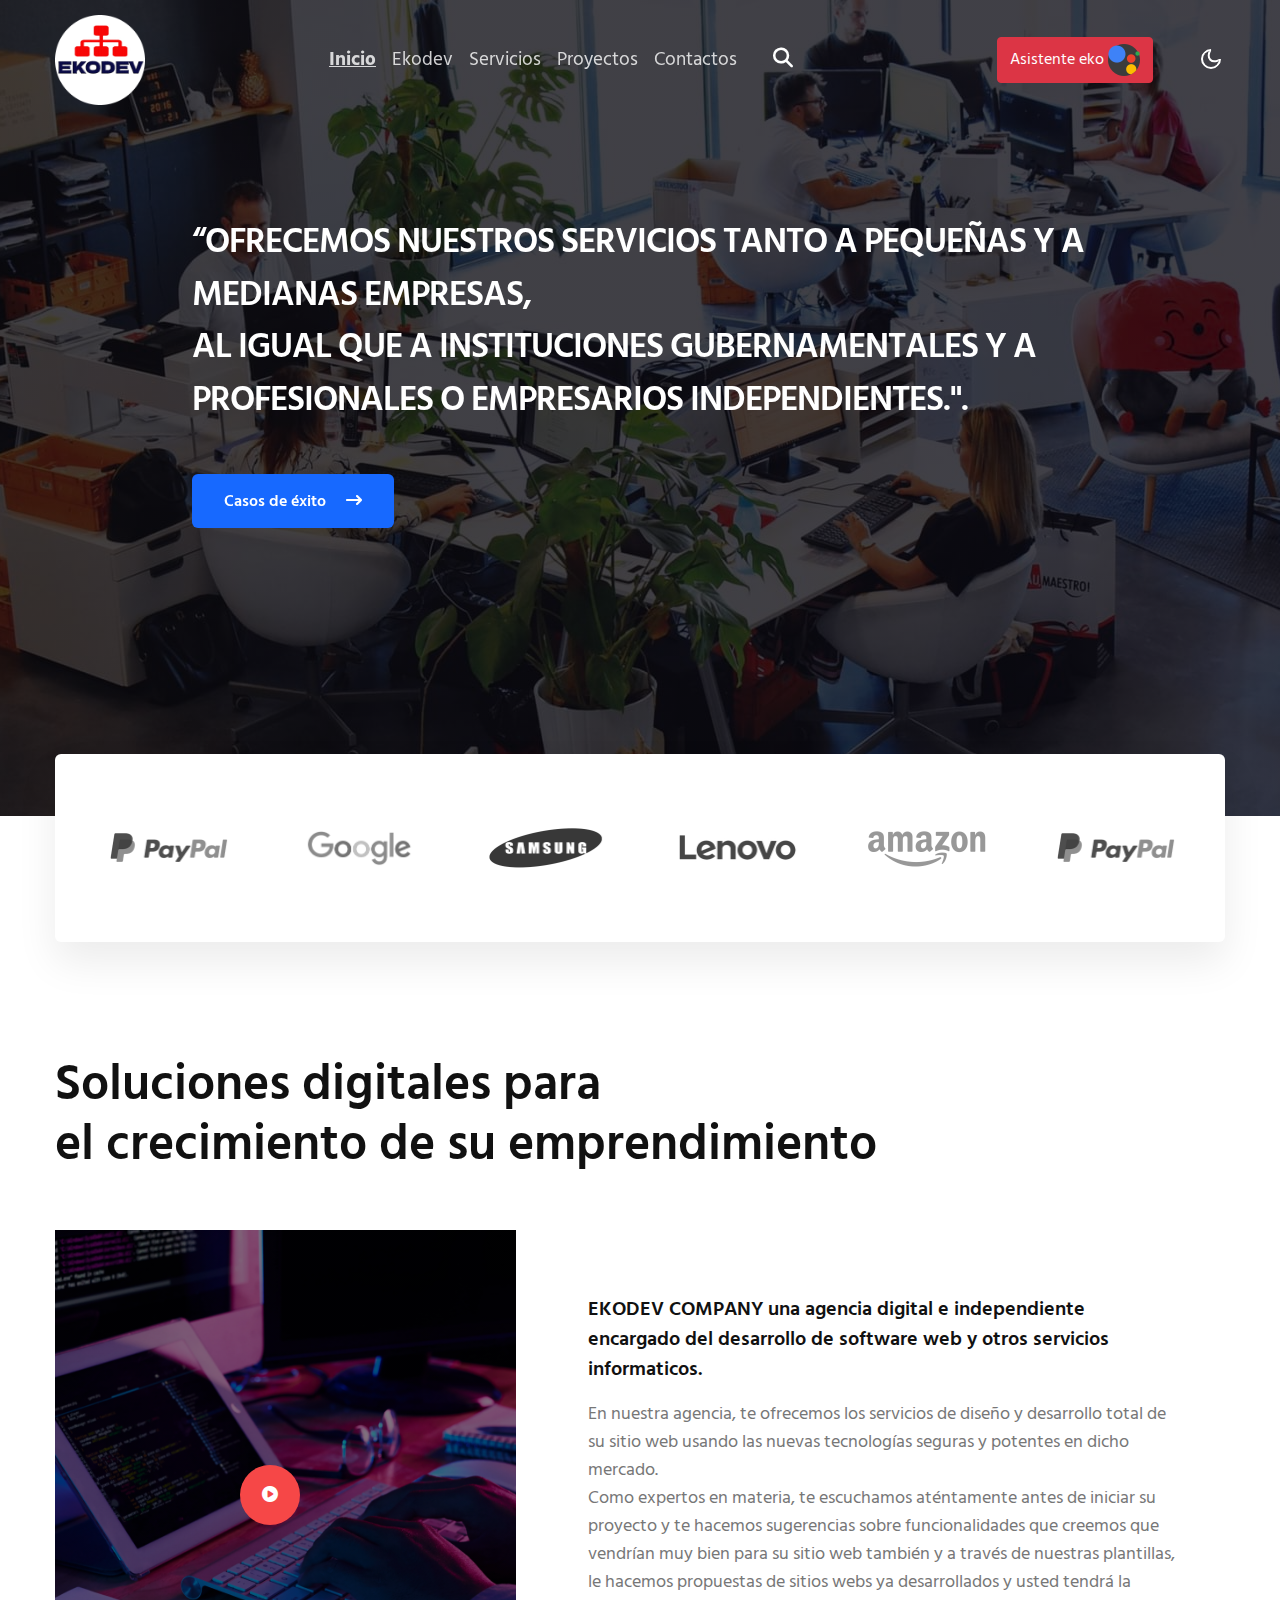
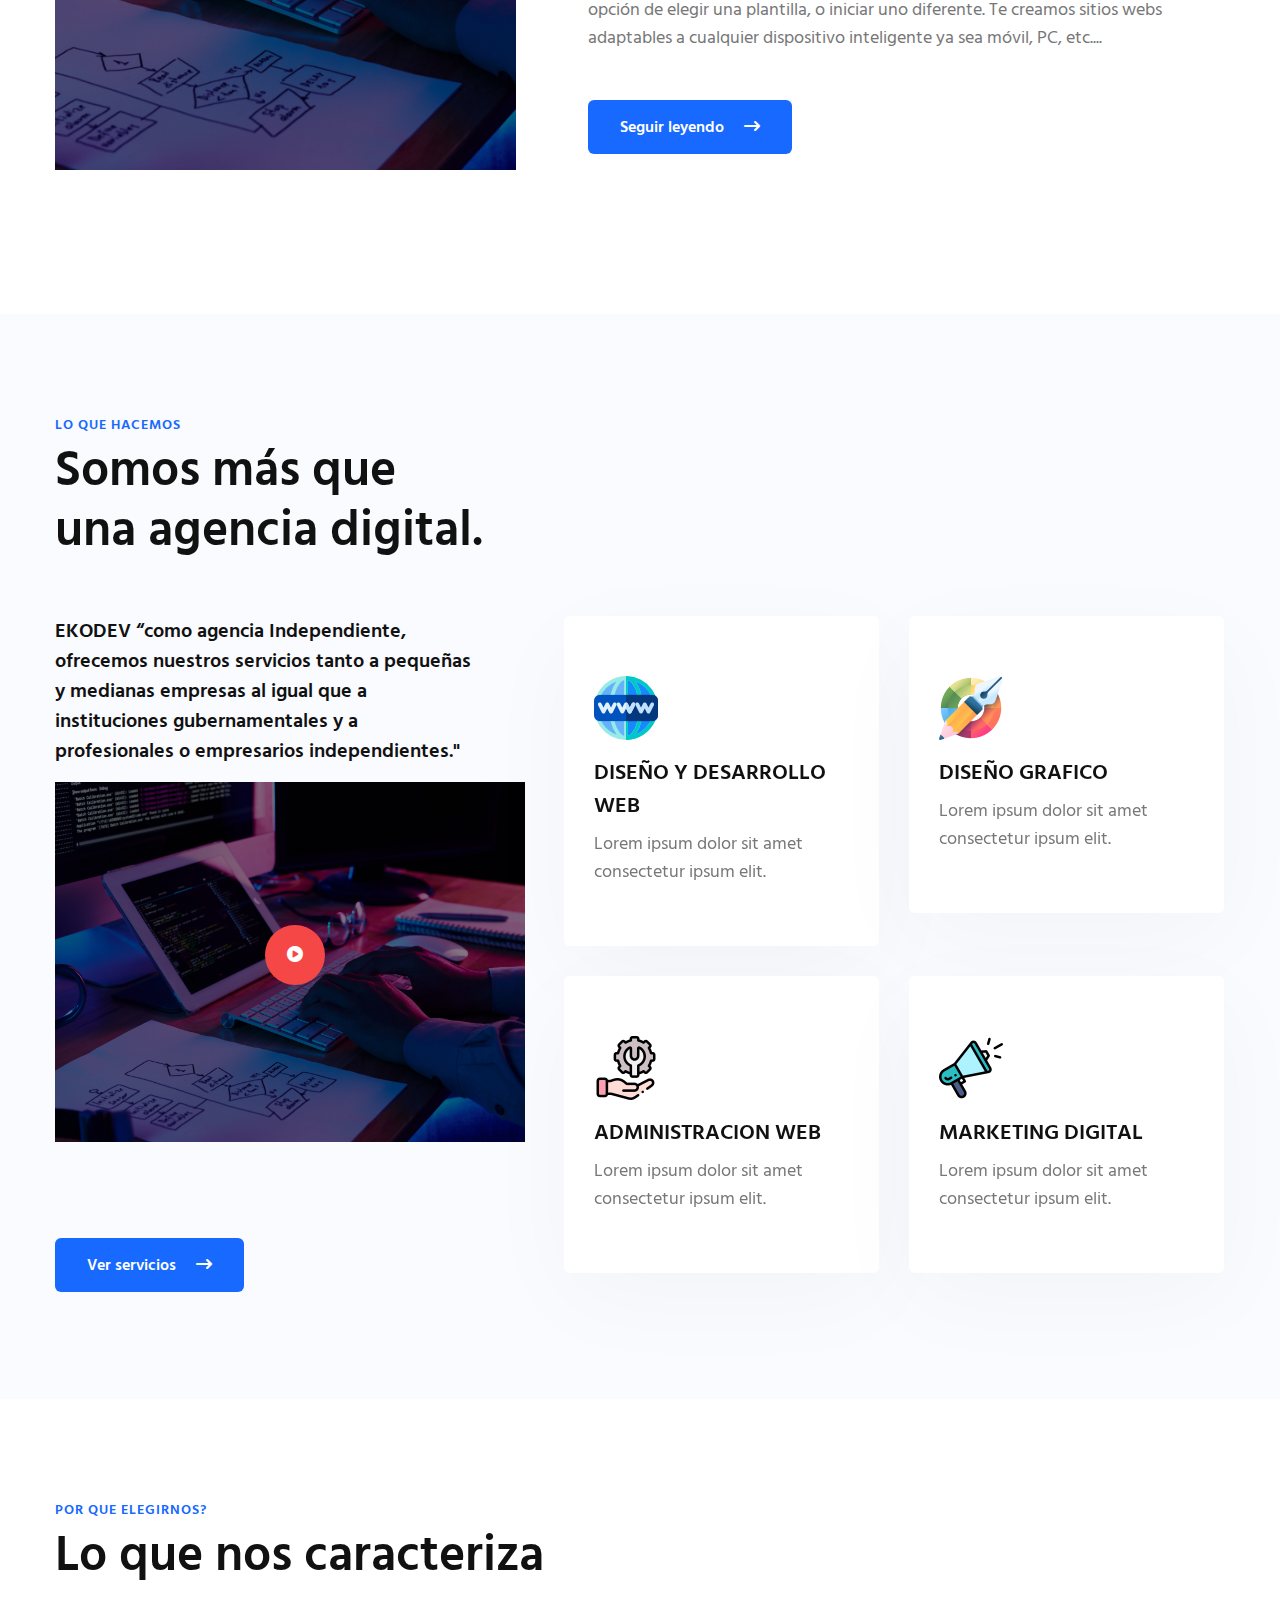
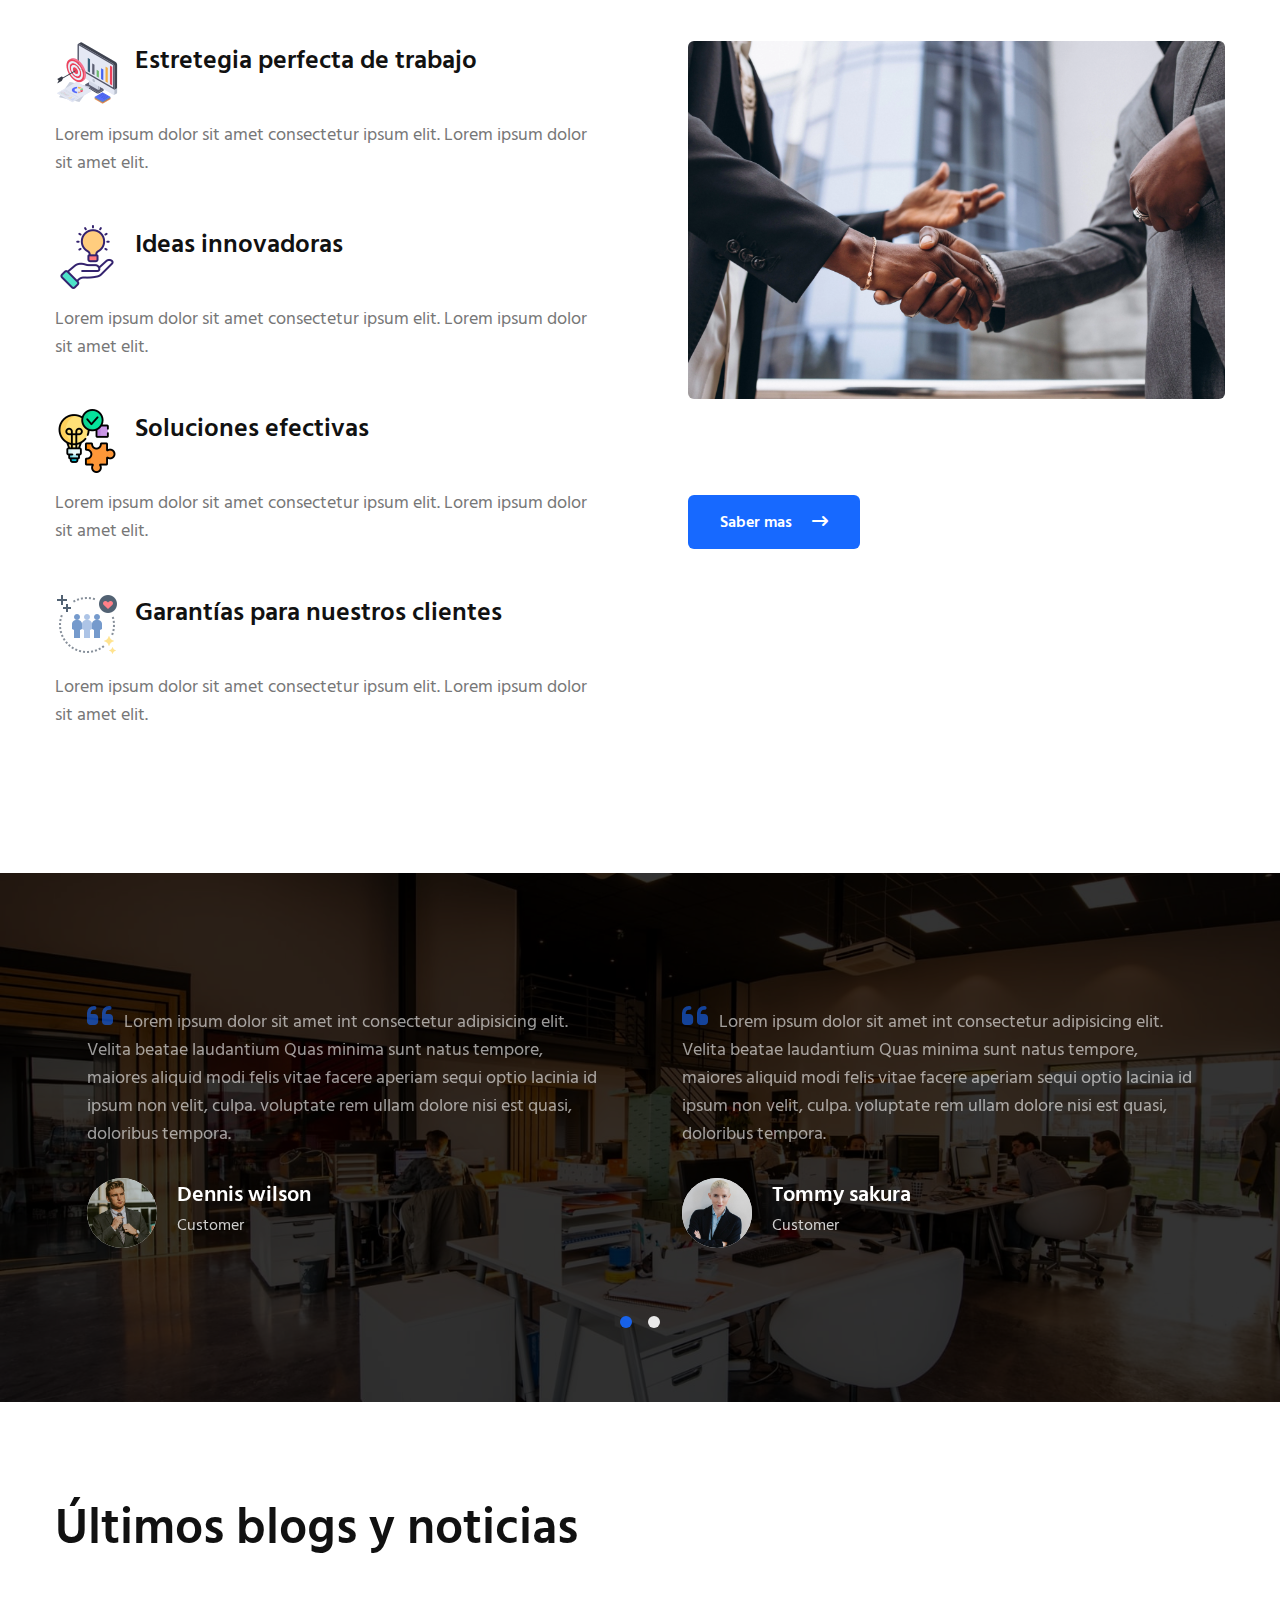
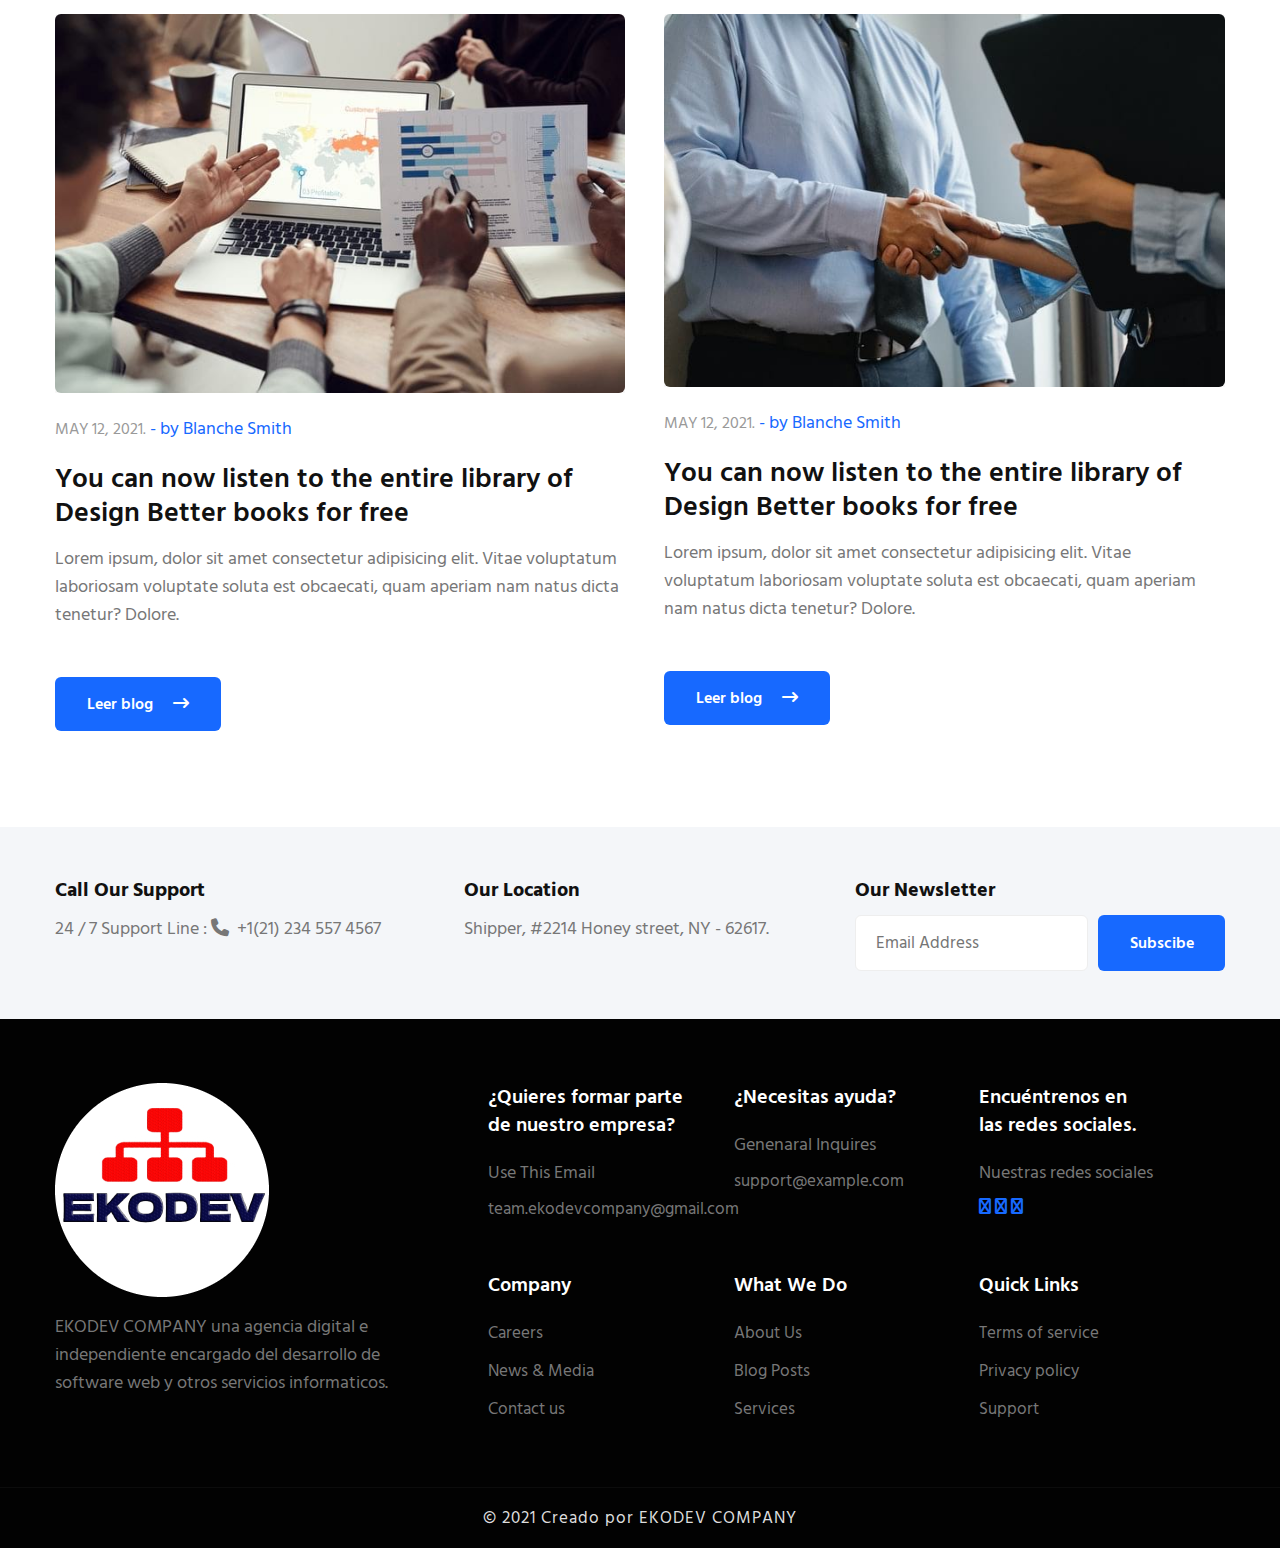
==== commit e70c597a: "Actualizado" ====
--- a/index.html
+++ b/index.html
@@ -82,13 +82,13 @@
               <a class="nav-link" href="nosotros.html">Ekodev</a>
             </li>
             <li class="nav-item">
-              <a class="nav-link" href="services.html">Servicios</a>
+              <a class="nav-link" href="servicios.html">Servicios</a>
             </li>
             <li class="nav-item">
-              <a class="nav-link" href="services.html">Proyectos</a>
+              <a class="nav-link" href="proyectos.html">Proyectos</a>
             </li>
             <li class="nav-item">
-              <a class="nav-link" href="contact.html">Contactos</a>
+              <a class="nav-link" href="contactos.html">Contactos</a>
             </li>
             <!--/search-right-->
             <li class="nav-item search-right ml-lg-2">
@@ -796,35 +796,34 @@
           <div class="col-lg-4 footer-list-29 footer-2 mt-lg-0 mt-md-5 mt-4 pr-lg-5">
             <div class="footer-logo mb-3">
               <h2><a class="navbar-brand" href="index.html">
-                  Dige<span class="sub-logo">b</span>iz</span>
+                <img class="img-fluid" src="./assets/images/companyekodev.png" alt="">
                 </a>
               </h2>
             </div>
-            <p>Lorem ipsum viverra feugiat. Pellen tesque libero ut justo,
-              ultrices in ligula. Semper at tempufddfel.Pellen tesque libero ut justo,
-              ultrices in ligula.
+            <p>EKODEV COMPANY una agencia digital e independiente encargado del desarrollo de software web y otros servicios informaticos.
             </p>
           </div>
           <div class="col-lg-8 footerw3l-right pl-lg-5">
             <div class="row no-gutters">
               <div class="col-lg-4 col-sm-6 footer-list-29 footer-2 mt-lg-0 mt-md-5 mt-4">
-                <h6 class="footer-title-29">Want to work with us?</h6>
+                <h6 class="footer-title-29">¿Quieres formar parte <br> de nuestro empresa?</h6>
                 <p>Use This Email</p>
-                <p class="mt-2"> <a href="mailto:mail@example.com">mail@example.com</a></p>
+                <p class="mt-2"> <a href="mailto:team.ekodevcompany@gmail.com">team.ekodevcompany@gmail.com</a></p>
               </div>
               <div class="col-lg-4 col-sm-6 footer-list-29 footer-2 mt-lg-0 mt-md-5 mt-4">
-                <h6 class="footer-title-29">Want to say hi?</h6>
+                <h6 class="footer-title-29">¿Necesitas ayuda?
+                </h6>
                 <p>Genenaral Inquires</p>
-                <p class="mt-2"> <a href="mailto:support@example.com">support@example.com</a></p>
+                <p class="mt-2"> <a href="mailto:team.ekodevcompany@gmail.com">support@example.com</a></p>
               </div>
               <div class="col-lg-4 col-sm-6 footer-list-29 footer-2 mt-lg-0 mt-md-5 mt-4">
-                <h6 class="footer-title-29">Find us on social media.</h6>
-                <p class="mt-2">Social Media</p>
+                <h6 class="footer-title-29">Encuéntrenos en <br> las redes sociales.</h6>
+                <p class="mt-2">Nuestras redes sociales</p>
 
                 <div class="main-social-footer-29 mt-2">
-                  <a href="#facebook" class="facebook"><span class="fa fa-facebook"></span></a>
-                  <a href="#twitter" class="twitter"><span class="fa fa-twitter"></span></a>
-                  <a href="#instagram" class="instagram"><span class="fa fa-instagram"></span></a>
+                  <a href="#facebook" class="facebook"><span class="fas fa-facebook"></span></a>
+                  <a href="#twitter" class="twitter"><span class="fas fa-twitter"></span></a>
+                  <a href="#instagram" class="instagram"><span class="fas fa-instagram"></span></a>
                 </div>
               </div>
             </div>
@@ -865,9 +864,9 @@
   <section class="w3l-copyright">
     <div class="container">
       <div class="bottom-copies text-center">
-        <p class=" copy-footer-29">© 2021 Digebiz.Made with <span class="fa fa-heart" aria-hidden="true"></span> love
-          Design by<a href="https://w3layouts.com/" target="_blank">
-            W3layouts</a></p>
+        <p class=" copy-footer-29">© 2021  
+         Creado por EKODEV COMPANY<a href="https://w3layouts.com/" target="_blank">
+          </a></p>
       </div>
     </div>
 
--- a/assets/css/style-starter.css
+++ b/assets/css/style-starter.css
@@ -38,7 +38,6 @@
   --breakpoint-xl: 1200px;
   --font-family-sans-serif: -apple-system, BlinkMacSystemFont, "Segoe UI", Roboto, "Helvetica Neue", Arial, "Noto Sans", sans-serif, "Apple Color Emoji", "Segoe UI Emoji", "Segoe UI Symbol", "Noto Color Emoji";
   --font-family-monospace: SFMono-Regular, Menlo, Monaco, Consolas, "Liberation Mono", "Courier New", monospace;
-  --red-background:#d90000;
 }
 
 *,
@@ -4661,7 +4660,6 @@
   width: 1.5em;
   height: 1.5em;
   vertical-align: middle;
-  content: "";
   background: no-repeat center center;
   background-size: 100% 100%;
 }
@@ -11181,1740 +11179,1740 @@
 /* Font Awesome uses the Unicode Private Use Area (PUA) to ensure screen
    readers do not read off random characters that represent icons */
 .fa-glass:before {
-  content: "";
+  content: "ï€€";
 }
 
 .fa-music:before {
-  content: "";
+  content: "ï€";
 }
 
 .fa-search:before {
-  content: "";
+  content: "ï€‚";
 }
 
 .fa-envelope-o:before {
-  content: "";
+  content: "ï€ƒ";
 }
 
 .fa-heart:before {
-  content: "";
+  content: "ï€„";
 }
 
 .fa-star:before {
-  content: "";
+  content: "ï€…";
 }
 
 .fa-star-o:before {
-  content: "";
+  content: "ï€†";
 }
 
 .fa-user:before {
-  content: "";
+  content: "ï€‡";
 }
 
 .fa-film:before {
-  content: "";
+  content: "ï€ˆ";
 }
 
 .fa-th-large:before {
-  content: "";
+  content: "ï€‰";
 }
 
 .fa-th:before {
-  content: "";
+  content: "ï€Š";
 }
 
 .fa-th-list:before {
-  content: "";
+  content: "ï€‹";
 }
 
 .fa-check:before {
-  content: "";
+  content: "ï€Œ";
 }
 
 .fa-remove:before,
 .fa-close:before,
 .fa-times:before {
-  content: "";
+  content: "ï€";
 }
 
 .fa-search-plus:before {
-  content: "";
+  content: "ï€Ž";
 }
 
 .fa-search-minus:before {
-  content: "";
+  content: "ï€";
 }
 
 .fa-power-off:before {
-  content: "";
+  content: "ï€‘";
 }
 
 .fa-signal:before {
-  content: "";
+  content: "ï€’";
 }
 
 .fa-gear:before,
 .fa-cog:before {
-  content: "";
+  content: "ï€“";
 }
 
 .fa-trash-o:before {
-  content: "";
+  content: "ï€”";
 }
 
 .fa-home:before {
-  content: "";
+  content: "ï€•";
 }
 
 .fa-file-o:before {
-  content: "";
+  content: "ï€–";
 }
 
 .fa-clock-o:before {
-  content: "";
+  content: "ï€—";
 }
 
 .fa-road:before {
-  content: "";
+  content: "ï€˜";
 }
 
 .fa-download:before {
-  content: "";
+  content: "ï€™";
 }
 
 .fa-arrow-circle-o-down:before {
-  content: "";
+  content: "ï€š";
 }
 
 .fa-arrow-circle-o-up:before {
-  content: "";
+  content: "ï€›";
 }
 
 .fa-inbox:before {
-  content: "";
+  content: "ï€œ";
 }
 
 .fa-play-circle-o:before {
-  content: "";
+  content: "ï€";
 }
 
 .fa-rotate-right:before,
 .fa-repeat:before {
-  content: "";
+  content: "ï€ž";
 }
 
 .fa-refresh:before {
-  content: "";
+  content: "ï€¡";
 }
 
 .fa-list-alt:before {
-  content: "";
+  content: "ï€¢";
 }
 
 .fa-lock:before {
-  content: "";
+  content: "ï€£";
 }
 
 .fa-flag:before {
-  content: "";
+  content: "ï€¤";
 }
 
 .fa-headphones:before {
-  content: "";
+  content: "ï€¥";
 }
 
 .fa-volume-off:before {
-  content: "";
+  content: "ï€¦";
 }
 
 .fa-volume-down:before {
-  content: "";
+  content: "ï€§";
 }
 
 .fa-volume-up:before {
-  content: "";
+  content: "ï€¨";
 }
 
 .fa-qrcode:before {
-  content: "";
+  content: "ï€©";
 }
 
 .fa-barcode:before {
-  content: "";
+  content: "ï€ª";
 }
 
 .fa-tag:before {
-  content: "";
+  content: "ï€«";
 }
 
 .fa-tags:before {
-  content: "";
+  content: "ï€¬";
 }
 
 .fa-book:before {
-  content: "";
+  content: "ï€­";
 }
 
 .fa-bookmark:before {
-  content: "";
+  content: "ï€®";
 }
 
 .fa-print:before {
-  content: "";
+  content: "ï€¯";
 }
 
 .fa-camera:before {
-  content: "";
+  content: "ï€°";
 }
 
 .fa-font:before {
-  content: "";
+  content: "ï€±";
 }
 
 .fa-bold:before {
-  content: "";
+  content: "ï€²";
 }
 
 .fa-italic:before {
-  content: "";
+  content: "ï€³";
 }
 
 .fa-text-height:before {
-  content: "";
+  content: "ï€´";
 }
 
 .fa-text-width:before {
-  content: "";
+  content: "ï€µ";
 }
 
 .fa-align-left:before {
-  content: "";
+  content: "ï€¶";
 }
 
 .fa-align-center:before {
-  content: "";
+  content: "ï€·";
 }
 
 .fa-align-right:before {
-  content: "";
+  content: "ï€¸";
 }
 
 .fa-align-justify:before {
-  content: "";
+  content: "ï€¹";
 }
 
 .fa-list:before {
-  content: "";
+  content: "ï€º";
 }
 
 .fa-dedent:before,
 .fa-outdent:before {
-  content: "";
+  content: "ï€»";
 }
 
 .fa-indent:before {
-  content: "";
+  content: "ï€¼";
 }
 
 .fa-video-camera:before {
-  content: "";
+  content: "ï€½";
 }
 
 .fa-photo:before,
 .fa-image:before,
 .fa-picture-o:before {
-  content: "";
+  content: "ï€¾";
 }
 
 .fa-pencil:before {
-  content: "";
+  content: "ï€";
 }
 
 .fa-map-marker:before {
-  content: "";
+  content: "ï";
 }
 
 .fa-adjust:before {
-  content: "";
+  content: "ï‚";
 }
 
 .fa-tint:before {
-  content: "";
+  content: "ïƒ";
 }
 
 .fa-edit:before,
 .fa-pencil-square-o:before {
-  content: "";
+  content: "ï„";
 }
 
 .fa-share-square-o:before {
-  content: "";
+  content: "ï…";
 }
 
 .fa-check-square-o:before {
-  content: "";
+  content: "ï†";
 }
 
 .fa-arrows:before {
-  content: "";
+  content: "ï‡";
 }
 
 .fa-step-backward:before {
-  content: "";
+  content: "ïˆ";
 }
 
 .fa-fast-backward:before {
-  content: "";
+  content: "ï‰";
 }
 
 .fa-backward:before {
-  content: "";
+  content: "ïŠ";
 }
 
 .fa-play:before {
-  content: "";
+  content: "ï‹";
 }
 
 .fa-pause:before {
-  content: "";
+  content: "ïŒ";
 }
 
 .fa-stop:before {
-  content: "";
+  content: "ï";
 }
 
 .fa-forward:before {
-  content: "";
+  content: "ïŽ";
 }
 
 .fa-fast-forward:before {
-  content: "";
+  content: "ï";
 }
 
 .fa-step-forward:before {
-  content: "";
+  content: "ï‘";
 }
 
 .fa-eject:before {
-  content: "";
+  content: "ï’";
 }
 
 .fa-chevron-left:before {
-  content: "";
+  content: "ï“";
 }
 
 .fa-chevron-right:before {
-  content: "";
+  content: "ï”";
 }
 
 .fa-plus-circle:before {
-  content: "";
+  content: "ï•";
 }
 
 .fa-minus-circle:before {
-  content: "";
+  content: "ï–";
 }
 
 .fa-times-circle:before {
-  content: "";
+  content: "ï—";
 }
 
 .fa-check-circle:before {
-  content: "";
+  content: "ï˜";
 }
 
 .fa-question-circle:before {
-  content: "";
+  content: "ï™";
 }
 
 .fa-info-circle:before {
-  content: "";
+  content: "ïš";
 }
 
 .fa-crosshairs:before {
-  content: "";
+  content: "ï›";
 }
 
 .fa-times-circle-o:before {
-  content: "";
+  content: "ïœ";
 }
 
 .fa-check-circle-o:before {
-  content: "";
+  content: "ï";
 }
 
 .fa-ban:before {
-  content: "";
+  content: "ïž";
 }
 
 .fa-arrow-left:before {
-  content: "";
+  content: "ï ";
 }
 
 .fa-arrow-right:before {
-  content: "";
+  content: "ï¡";
 }
 
 .fa-arrow-up:before {
-  content: "";
+  content: "ï¢";
 }
 
 .fa-arrow-down:before {
-  content: "";
+  content: "ï£";
 }
 
 .fa-mail-forward:before,
 .fa-share:before {
-  content: "";
+  content: "ï¤";
 }
 
 .fa-expand:before {
-  content: "";
+  content: "ï¥";
 }
 
 .fa-compress:before {
-  content: "";
+  content: "ï¦";
 }
 
 .fa-plus:before {
-  content: "";
+  content: "ï§";
 }
 
 .fa-minus:before {
-  content: "";
+  content: "ï¨";
 }
 
 .fa-asterisk:before {
-  content: "";
+  content: "ï©";
 }
 
 .fa-exclamation-circle:before {
-  content: "";
+  content: "ïª";
 }
 
 .fa-gift:before {
-  content: "";
+  content: "ï«";
 }
 
 .fa-leaf:before {
-  content: "";
+  content: "ï¬";
 }
 
 .fa-fire:before {
-  content: "";
+  content: "ï­";
 }
 
 .fa-eye:before {
-  content: "";
+  content: "ï®";
 }
 
 .fa-eye-slash:before {
-  content: "";
+  content: "ï°";
 }
 
 .fa-warning:before,
 .fa-exclamation-triangle:before {
-  content: "";
+  content: "ï±";
 }
 
 .fa-plane:before {
-  content: "";
+  content: "ï²";
 }
 
 .fa-calendar:before {
-  content: "";
+  content: "ï³";
 }
 
 .fa-random:before {
-  content: "";
+  content: "ï´";
 }
 
 .fa-comment:before {
-  content: "";
+  content: "ïµ";
 }
 
 .fa-magnet:before {
-  content: "";
+  content: "ï¶";
 }
 
 .fa-chevron-up:before {
-  content: "";
+  content: "ï·";
 }
 
 .fa-chevron-down:before {
-  content: "";
+  content: "ï¸";
 }
 
 .fa-retweet:before {
-  content: "";
+  content: "ï¹";
 }
 
 .fa-shopping-cart:before {
-  content: "";
+  content: "ïº";
 }
 
 .fa-folder:before {
-  content: "";
+  content: "ï»";
 }
 
 .fa-folder-open:before {
-  content: "";
+  content: "ï¼";
 }
 
 .fa-arrows-v:before {
-  content: "";
+  content: "ï½";
 }
 
 .fa-arrows-h:before {
-  content: "";
+  content: "ï¾";
 }
 
 .fa-bar-chart-o:before,
 .fa-bar-chart:before {
-  content: "";
+  content: "ï‚€";
 }
 
 .fa-twitter-square:before {
-  content: "";
+  content: "ï‚";
 }
 
 .fa-facebook-square:before {
-  content: "";
+  content: "ï‚‚";
 }
 
 .fa-camera-retro:before {
-  content: "";
+  content: "ï‚ƒ";
 }
 
 .fa-key:before {
-  content: "";
+  content: "ï‚„";
 }
 
 .fa-gears:before,
 .fa-cogs:before {
-  content: "";
+  content: "ï‚…";
 }
 
 .fa-comments:before {
-  content: "";
+  content: "ï‚†";
 }
 
 .fa-thumbs-o-up:before {
-  content: "";
+  content: "ï‚‡";
 }
 
 .fa-thumbs-o-down:before {
-  content: "";
+  content: "ï‚ˆ";
 }
 
 .fa-star-half:before {
-  content: "";
+  content: "ï‚‰";
 }
 
 .fa-heart-o:before {
-  content: "";
+  content: "ï‚Š";
 }
 
 .fa-sign-out:before {
-  content: "";
+  content: "ï‚‹";
 }
 
 .fa-linkedin-square:before {
-  content: "";
+  content: "ï‚Œ";
 }
 
 .fa-thumb-tack:before {
-  content: "";
+  content: "ï‚";
 }
 
 .fa-external-link:before {
-  content: "";
+  content: "ï‚Ž";
 }
 
 .fa-sign-in:before {
-  content: "";
+  content: "ï‚";
 }
 
 .fa-trophy:before {
-  content: "";
+  content: "ï‚‘";
 }
 
 .fa-github-square:before {
-  content: "";
+  content: "ï‚’";
 }
 
 .fa-upload:before {
-  content: "";
+  content: "ï‚“";
 }
 
 .fa-lemon-o:before {
-  content: "";
+  content: "ï‚”";
 }
 
 .fa-phone:before {
-  content: "";
+  content: "ï‚•";
 }
 
 .fa-square-o:before {
-  content: "";
+  content: "ï‚–";
 }
 
 .fa-bookmark-o:before {
-  content: "";
+  content: "ï‚—";
 }
 
 .fa-phone-square:before {
-  content: "";
+  content: "ï‚˜";
 }
 
 .fa-twitter:before {
-  content: "";
+  content: "ï‚™";
 }
 
 .fa-facebook-f:before,
 .fa-facebook:before {
-  content: "";
+  content: "ï‚š";
 }
 
 .fa-github:before {
-  content: "";
+  content: "ï‚›";
 }
 
 .fa-unlock:before {
-  content: "";
+  content: "ï‚œ";
 }
 
 .fa-credit-card:before {
-  content: "";
+  content: "ï‚";
 }
 
 .fa-feed:before,
 .fa-rss:before {
-  content: "";
+  content: "ï‚ž";
 }
 
 .fa-hdd-o:before {
-  content: "";
+  content: "ï‚ ";
 }
 
 .fa-bullhorn:before {
-  content: "";
+  content: "ï‚¡";
 }
 
 .fa-bell:before {
-  content: "";
+  content: "ïƒ³";
 }
 
 .fa-certificate:before {
-  content: "";
+  content: "ï‚£";
 }
 
 .fa-hand-o-right:before {
-  content: "";
+  content: "ï‚¤";
 }
 
 .fa-hand-o-left:before {
-  content: "";
+  content: "ï‚¥";
 }
 
 .fa-hand-o-up:before {
-  content: "";
+  content: "ï‚¦";
 }
 
 .fa-hand-o-down:before {
-  content: "";
+  content: "ï‚§";
 }
 
 .fa-arrow-circle-left:before {
-  content: "";
+  content: "ï‚¨";
 }
 
 .fa-arrow-circle-right:before {
-  content: "";
+  content: "ï‚©";
 }
 
 .fa-arrow-circle-up:before {
-  content: "";
+  content: "ï‚ª";
 }
 
 .fa-arrow-circle-down:before {
-  content: "";
+  content: "ï‚«";
 }
 
 .fa-globe:before {
-  content: "";
+  content: "ï‚¬";
 }
 
 .fa-wrench:before {
-  content: "";
+  content: "ï‚­";
 }
 
 .fa-tasks:before {
-  content: "";
+  content: "ï‚®";
 }
 
 .fa-filter:before {
-  content: "";
+  content: "ï‚°";
 }
 
 .fa-briefcase:before {
-  content: "";
+  content: "ï‚±";
 }
 
 .fa-arrows-alt:before {
-  content: "";
+  content: "ï‚²";
 }
 
 .fa-group:before,
 .fa-users:before {
-  content: "";
+  content: "ïƒ€";
 }
 
 .fa-chain:before,
 .fa-link:before {
-  content: "";
+  content: "ïƒ";
 }
 
 .fa-cloud:before {
-  content: "";
+  content: "ïƒ‚";
 }
 
 .fa-flask:before {
-  content: "";
+  content: "ïƒƒ";
 }
 
 .fa-cut:before,
 .fa-scissors:before {
-  content: "";
+  content: "ïƒ„";
 }
 
 .fa-copy:before,
 .fa-files-o:before {
-  content: "";
+  content: "ïƒ…";
 }
 
 .fa-paperclip:before {
-  content: "";
+  content: "ïƒ†";
 }
 
 .fa-save:before,
 .fa-floppy-o:before {
-  content: "";
+  content: "ïƒ‡";
 }
 
 .fa-square:before {
-  content: "";
-}
-
-.fa-navicon:before,
+  content: "ïƒˆ";
+}
+
+/* .fa-navicon:before,
 .fa-reorder:before,
 .fa-bars:before {
-  content: "";
-}
+  content: "Menu";
+} */
 
 .fa-list-ul:before {
-  content: "";
+  content: "ïƒŠ";
 }
 
 .fa-list-ol:before {
-  content: "";
+  content: "ïƒ‹";
 }
 
 .fa-strikethrough:before {
-  content: "";
+  content: "ïƒŒ";
 }
 
 .fa-underline:before {
-  content: "";
+  content: "ïƒ";
 }
 
 .fa-table:before {
-  content: "";
+  content: "ïƒŽ";
 }
 
 .fa-magic:before {
-  content: "";
+  content: "ïƒ";
 }
 
 .fa-truck:before {
-  content: "";
+  content: "ïƒ‘";
 }
 
 .fa-pinterest:before {
-  content: "";
+  content: "ïƒ’";
 }
 
 .fa-pinterest-square:before {
-  content: "";
+  content: "ïƒ“";
 }
 
 .fa-google-plus-square:before {
-  content: "";
+  content: "ïƒ”";
 }
 
 .fa-google-plus:before {
-  content: "";
+  content: "ïƒ•";
 }
 
 .fa-money:before {
-  content: "";
+  content: "ïƒ–";
 }
 
 .fa-caret-down:before {
-  content: "";
+  content: "ïƒ—";
 }
 
 .fa-caret-up:before {
-  content: "";
+  content: "ïƒ˜";
 }
 
 .fa-caret-left:before {
-  content: "";
+  content: "ïƒ™";
 }
 
 .fa-caret-right:before {
-  content: "";
+  content: "ïƒš";
 }
 
 .fa-columns:before {
-  content: "";
+  content: "ïƒ›";
 }
 
 .fa-unsorted:before,
 .fa-sort:before {
-  content: "";
+  content: "ïƒœ";
 }
 
 .fa-sort-down:before,
 .fa-sort-desc:before {
-  content: "";
+  content: "ïƒ";
 }
 
 .fa-sort-up:before,
 .fa-sort-asc:before {
-  content: "";
+  content: "ïƒž";
 }
 
 .fa-envelope:before {
-  content: "";
+  content: "ïƒ ";
 }
 
 .fa-linkedin:before {
-  content: "";
+  content: "ïƒ¡";
 }
 
 .fa-rotate-left:before,
 .fa-undo:before {
-  content: "";
+  content: "ïƒ¢";
 }
 
 .fa-legal:before,
 .fa-gavel:before {
-  content: "";
+  content: "ïƒ£";
 }
 
 .fa-dashboard:before,
 .fa-tachometer:before {
-  content: "";
+  content: "ïƒ¤";
 }
 
 .fa-comment-o:before {
-  content: "";
+  content: "ïƒ¥";
 }
 
 .fa-comments-o:before {
-  content: "";
+  content: "ïƒ¦";
 }
 
 .fa-flash:before,
 .fa-bolt:before {
-  content: "";
+  content: "ïƒ§";
 }
 
 .fa-sitemap:before {
-  content: "";
+  content: "ïƒ¨";
 }
 
 .fa-umbrella:before {
-  content: "";
+  content: "ïƒ©";
 }
 
 .fa-paste:before,
 .fa-clipboard:before {
-  content: "";
+  content: "ïƒª";
 }
 
 .fa-lightbulb-o:before {
-  content: "";
+  content: "ïƒ«";
 }
 
 .fa-exchange:before {
-  content: "";
+  content: "ïƒ¬";
 }
 
 .fa-cloud-download:before {
-  content: "";
+  content: "ïƒ­";
 }
 
 .fa-cloud-upload:before {
-  content: "";
+  content: "ïƒ®";
 }
 
 .fa-user-md:before {
-  content: "";
+  content: "ïƒ°";
 }
 
 .fa-stethoscope:before {
-  content: "";
+  content: "ïƒ±";
 }
 
 .fa-suitcase:before {
-  content: "";
+  content: "ïƒ²";
 }
 
 .fa-bell-o:before {
-  content: "";
+  content: "ï‚¢";
 }
 
 .fa-coffee:before {
-  content: "";
+  content: "ïƒ´";
 }
 
 .fa-cutlery:before {
-  content: "";
+  content: "ïƒµ";
 }
 
 .fa-file-text-o:before {
-  content: "";
+  content: "ïƒ¶";
 }
 
 .fa-building-o:before {
-  content: "";
+  content: "ïƒ·";
 }
 
 .fa-hospital-o:before {
-  content: "";
+  content: "ïƒ¸";
 }
 
 .fa-ambulance:before {
-  content: "";
+  content: "ïƒ¹";
 }
 
 .fa-medkit:before {
-  content: "";
+  content: "ïƒº";
 }
 
 .fa-fighter-jet:before {
-  content: "";
+  content: "ïƒ»";
 }
 
 .fa-beer:before {
-  content: "";
+  content: "ïƒ¼";
 }
 
 .fa-h-square:before {
-  content: "";
+  content: "ïƒ½";
 }
 
 .fa-plus-square:before {
-  content: "";
+  content: "ïƒ¾";
 }
 
 .fa-angle-double-left:before {
-  content: "";
+  content: "ï„€";
 }
 
 .fa-angle-double-right:before {
-  content: "";
+  content: "ï„";
 }
 
 .fa-angle-double-up:before {
-  content: "";
+  content: "ï„‚";
 }
 
 .fa-angle-double-down:before {
-  content: "";
+  content: "ï„ƒ";
 }
 
 .fa-angle-left:before {
-  content: "";
+  content: "ï„„";
 }
 
 .fa-angle-right:before {
-  content: "";
+  content: "ï„…";
 }
 
 .fa-angle-up:before {
-  content: "";
+  content: "ï„†";
 }
 
 .fa-angle-down:before {
-  content: "";
+  content: "ï„‡";
 }
 
 .fa-desktop:before {
-  content: "";
+  content: "ï„ˆ";
 }
 
 .fa-laptop:before {
-  content: "";
+  content: "ï„‰";
 }
 
 .fa-tablet:before {
-  content: "";
+  content: "ï„Š";
 }
 
 .fa-mobile-phone:before,
 .fa-mobile:before {
-  content: "";
+  content: "ï„‹";
 }
 
 .fa-circle-o:before {
-  content: "";
+  content: "ï„Œ";
 }
 
 .fa-quote-left:before {
-  content: "";
+  content: "ï„";
 }
 
 .fa-quote-right:before {
-  content: "";
+  content: "ï„Ž";
 }
 
 .fa-spinner:before {
-  content: "";
+  content: "ï„";
 }
 
 .fa-circle:before {
-  content: "";
+  content: "ï„‘";
 }
 
 .fa-mail-reply:before,
 .fa-reply:before {
-  content: "";
+  content: "ï„’";
 }
 
 .fa-github-alt:before {
-  content: "";
+  content: "ï„“";
 }
 
 .fa-folder-o:before {
-  content: "";
+  content: "ï„”";
 }
 
 .fa-folder-open-o:before {
-  content: "";
+  content: "ï„•";
 }
 
 .fa-smile-o:before {
-  content: "";
+  content: "ï„˜";
 }
 
 .fa-frown-o:before {
-  content: "";
+  content: "ï„™";
 }
 
 .fa-meh-o:before {
-  content: "";
+  content: "ï„š";
 }
 
 .fa-gamepad:before {
-  content: "";
+  content: "ï„›";
 }
 
 .fa-keyboard-o:before {
-  content: "";
+  content: "ï„œ";
 }
 
 .fa-flag-o:before {
-  content: "";
+  content: "ï„";
 }
 
 .fa-flag-checkered:before {
-  content: "";
+  content: "ï„ž";
 }
 
 .fa-terminal:before {
-  content: "";
+  content: "ï„ ";
 }
 
 .fa-code:before {
-  content: "";
+  content: "ï„¡";
 }
 
 .fa-mail-reply-all:before,
 .fa-reply-all:before {
-  content: "";
+  content: "ï„¢";
 }
 
 .fa-star-half-empty:before,
 .fa-star-half-full:before,
 .fa-star-half-o:before {
-  content: "";
+  content: "ï„£";
 }
 
 .fa-location-arrow:before {
-  content: "";
+  content: "ï„¤";
 }
 
 .fa-crop:before {
-  content: "";
+  content: "ï„¥";
 }
 
 .fa-code-fork:before {
-  content: "";
+  content: "ï„¦";
 }
 
 .fa-unlink:before,
 .fa-chain-broken:before {
-  content: "";
+  content: "ï„§";
 }
 
 .fa-question:before {
-  content: "";
+  content: "ï„¨";
 }
 
 .fa-info:before {
-  content: "";
+  content: "ï„©";
 }
 
 .fa-exclamation:before {
-  content: "";
+  content: "ï„ª";
 }
 
 .fa-superscript:before {
-  content: "";
+  content: "ï„«";
 }
 
 .fa-subscript:before {
-  content: "";
+  content: "ï„¬";
 }
 
 .fa-eraser:before {
-  content: "";
+  content: "ï„­";
 }
 
 .fa-puzzle-piece:before {
-  content: "";
+  content: "ï„®";
 }
 
 .fa-microphone:before {
-  content: "";
+  content: "ï„°";
 }
 
 .fa-microphone-slash:before {
-  content: "";
+  content: "ï„±";
 }
 
 .fa-shield:before {
-  content: "";
+  content: "ï„²";
 }
 
 .fa-calendar-o:before {
-  content: "";
+  content: "ï„³";
 }
 
 .fa-fire-extinguisher:before {
-  content: "";
+  content: "ï„´";
 }
 
 .fa-rocket:before {
-  content: "";
+  content: "ï„µ";
 }
 
 .fa-maxcdn:before {
-  content: "";
+  content: "ï„¶";
 }
 
 .fa-chevron-circle-left:before {
-  content: "";
+  content: "ï„·";
 }
 
 .fa-chevron-circle-right:before {
-  content: "";
+  content: "ï„¸";
 }
 
 .fa-chevron-circle-up:before {
-  content: "";
+  content: "ï„¹";
 }
 
 .fa-chevron-circle-down:before {
-  content: "";
+  content: "ï„º";
 }
 
 .fa-html5:before {
-  content: "";
+  content: "ï„»";
 }
 
 .fa-css3:before {
-  content: "";
+  content: "ï„¼";
 }
 
 .fa-anchor:before {
-  content: "";
+  content: "ï„½";
 }
 
 .fa-unlock-alt:before {
-  content: "";
+  content: "ï„¾";
 }
 
 .fa-bullseye:before {
-  content: "";
+  content: "ï…€";
 }
 
 .fa-ellipsis-h:before {
-  content: "";
+  content: "ï…";
 }
 
 .fa-ellipsis-v:before {
-  content: "";
+  content: "ï…‚";
 }
 
 .fa-rss-square:before {
-  content: "";
+  content: "ï…ƒ";
 }
 
 .fa-play-circle:before {
-  content: "";
+  content: "ï…„";
 }
 
 .fa-ticket:before {
-  content: "";
+  content: "ï……";
 }
 
 .fa-minus-square:before {
-  content: "";
+  content: "ï…†";
 }
 
 .fa-minus-square-o:before {
-  content: "";
+  content: "ï…‡";
 }
 
 .fa-level-up:before {
-  content: "";
+  content: "ï…ˆ";
 }
 
 .fa-level-down:before {
-  content: "";
+  content: "ï…‰";
 }
 
 .fa-check-square:before {
-  content: "";
+  content: "ï…Š";
 }
 
 .fa-pencil-square:before {
-  content: "";
+  content: "ï…‹";
 }
 
 .fa-external-link-square:before {
-  content: "";
+  content: "ï…Œ";
 }
 
 .fa-share-square:before {
-  content: "";
+  content: "ï…";
 }
 
 .fa-compass:before {
-  content: "";
+  content: "ï…Ž";
 }
 
 .fa-toggle-down:before,
 .fa-caret-square-o-down:before {
-  content: "";
+  content: "ï…";
 }
 
 .fa-toggle-up:before,
 .fa-caret-square-o-up:before {
-  content: "";
+  content: "ï…‘";
 }
 
 .fa-toggle-right:before,
 .fa-caret-square-o-right:before {
-  content: "";
+  content: "ï…’";
 }
 
 .fa-euro:before,
 .fa-eur:before {
-  content: "";
+  content: "ï…“";
 }
 
 .fa-gbp:before {
-  content: "";
+  content: "ï…”";
 }
 
 .fa-dollar:before,
 .fa-usd:before {
-  content: "";
+  content: "ï…•";
 }
 
 .fa-rupee:before,
 .fa-inr:before {
-  content: "";
+  content: "ï…–";
 }
 
 .fa-cny:before,
 .fa-rmb:before,
 .fa-yen:before,
 .fa-jpy:before {
-  content: "";
+  content: "ï…—";
 }
 
 .fa-ruble:before,
 .fa-rouble:before,
 .fa-rub:before {
-  content: "";
+  content: "ï…˜";
 }
 
 .fa-won:before,
 .fa-krw:before {
-  content: "";
+  content: "ï…™";
 }
 
 .fa-bitcoin:before,
 .fa-btc:before {
-  content: "";
+  content: "ï…š";
 }
 
 .fa-file:before {
-  content: "";
+  content: "ï…›";
 }
 
 .fa-file-text:before {
-  content: "";
+  content: "ï…œ";
 }
 
 .fa-sort-alpha-asc:before {
-  content: "";
+  content: "ï…";
 }
 
 .fa-sort-alpha-desc:before {
-  content: "";
+  content: "ï…ž";
 }
 
 .fa-sort-amount-asc:before {
-  content: "";
+  content: "ï… ";
 }
 
 .fa-sort-amount-desc:before {
-  content: "";
+  content: "ï…¡";
 }
 
 .fa-sort-numeric-asc:before {
-  content: "";
+  content: "ï…¢";
 }
 
 .fa-sort-numeric-desc:before {
-  content: "";
+  content: "ï…£";
 }
 
 .fa-thumbs-up:before {
-  content: "";
+  content: "ï…¤";
 }
 
 .fa-thumbs-down:before {
-  content: "";
+  content: "ï…¥";
 }
 
 .fa-youtube-square:before {
-  content: "";
+  content: "ï…¦";
 }
 
 .fa-youtube:before {
-  content: "";
+  content: "ï…§";
 }
 
 .fa-xing:before {
-  content: "";
+  content: "ï…¨";
 }
 
 .fa-xing-square:before {
-  content: "";
+  content: "ï…©";
 }
 
 .fa-youtube-play:before {
-  content: "";
+  content: "ï…ª";
 }
 
 .fa-dropbox:before {
-  content: "";
+  content: "ï…«";
 }
 
 .fa-stack-overflow:before {
-  content: "";
+  content: "ï…¬";
 }
 
 .fa-instagram:before {
-  content: "";
+  content: "ï…­";
 }
 
 .fa-flickr:before {
-  content: "";
+  content: "ï…®";
 }
 
 .fa-adn:before {
-  content: "";
+  content: "ï…°";
 }
 
 .fa-bitbucket:before {
-  content: "";
+  content: "ï…±";
 }
 
 .fa-bitbucket-square:before {
-  content: "";
+  content: "ï…²";
 }
 
 .fa-tumblr:before {
-  content: "";
+  content: "ï…³";
 }
 
 .fa-tumblr-square:before {
-  content: "";
+  content: "ï…´";
 }
 
 .fa-long-arrow-down:before {
-  content: "";
+  content: "ï…µ";
 }
 
 .fa-long-arrow-up:before {
-  content: "";
+  content: "ï…¶";
 }
 
 .fa-long-arrow-left:before {
-  content: "";
+  content: "ï…·";
 }
 
 .fa-long-arrow-right:before {
-  content: "";
+  content: "ï…¸";
 }
 
 .fa-apple:before {
-  content: "";
+  content: "ï…¹";
 }
 
 .fa-windows:before {
-  content: "";
+  content: "ï…º";
 }
 
 .fa-android:before {
-  content: "";
+  content: "ï…»";
 }
 
 .fa-linux:before {
-  content: "";
+  content: "ï…¼";
 }
 
 .fa-dribbble:before {
-  content: "";
+  content: "ï…½";
 }
 
 .fa-skype:before {
-  content: "";
+  content: "ï…¾";
 }
 
 .fa-foursquare:before {
-  content: "";
+  content: "ï†€";
 }
 
 .fa-trello:before {
-  content: "";
+  content: "ï†";
 }
 
 .fa-female:before {
-  content: "";
+  content: "ï†‚";
 }
 
 .fa-male:before {
-  content: "";
+  content: "ï†ƒ";
 }
 
 .fa-gittip:before,
 .fa-gratipay:before {
-  content: "";
+  content: "ï†„";
 }
 
 .fa-sun-o:before {
-  content: "";
+  content: "ï†…";
 }
 
 .fa-moon-o:before {
-  content: "";
+  content: "ï††";
 }
 
 .fa-archive:before {
-  content: "";
+  content: "ï†‡";
 }
 
 .fa-bug:before {
-  content: "";
+  content: "ï†ˆ";
 }
 
 .fa-vk:before {
-  content: "";
+  content: "ï†‰";
 }
 
 .fa-weibo:before {
-  content: "";
+  content: "ï†Š";
 }
 
 .fa-renren:before {
-  content: "";
+  content: "ï†‹";
 }
 
 .fa-pagelines:before {
-  content: "";
+  content: "ï†Œ";
 }
 
 .fa-stack-exchange:before {
-  content: "";
+  content: "ï†";
 }
 
 .fa-arrow-circle-o-right:before {
-  content: "";
+  content: "ï†Ž";
 }
 
 .fa-arrow-circle-o-left:before {
-  content: "";
+  content: "ï†";
 }
 
 .fa-toggle-left:before,
 .fa-caret-square-o-left:before {
-  content: "";
+  content: "ï†‘";
 }
 
 .fa-dot-circle-o:before {
-  content: "";
+  content: "ï†’";
 }
 
 .fa-wheelchair:before {
-  content: "";
+  content: "ï†“";
 }
 
 .fa-vimeo-square:before {
-  content: "";
+  content: "ï†”";
 }
 
 .fa-turkish-lira:before,
 .fa-try:before {
-  content: "";
+  content: "ï†•";
 }
 
 .fa-plus-square-o:before {
-  content: "";
+  content: "ï†–";
 }
 
 .fa-space-shuttle:before {
-  content: "";
+  content: "ï†—";
 }
 
 .fa-slack:before {
-  content: "";
+  content: "ï†˜";
 }
 
 .fa-envelope-square:before {
-  content: "";
+  content: "ï†™";
 }
 
 .fa-wordpress:before {
-  content: "";
+  content: "ï†š";
 }
 
 .fa-openid:before {
-  content: "";
+  content: "ï†›";
 }
 
 .fa-institution:before,
 .fa-bank:before,
 .fa-university:before {
-  content: "";
+  content: "ï†œ";
 }
 
 .fa-mortar-board:before,
 .fa-graduation-cap:before {
-  content: "";
+  content: "ï†";
 }
 
 .fa-yahoo:before {
-  content: "";
+  content: "ï†ž";
 }
 
 .fa-google:before {
-  content: "";
+  content: "ï† ";
 }
 
 .fa-reddit:before {
-  content: "";
+  content: "ï†¡";
 }
 
 .fa-reddit-square:before {
-  content: "";
+  content: "ï†¢";
 }
 
 .fa-stumbleupon-circle:before {
-  content: "";
+  content: "ï†£";
 }
 
 .fa-stumbleupon:before {
-  content: "";
+  content: "ï†¤";
 }
 
 .fa-delicious:before {
-  content: "";
+  content: "ï†¥";
 }
 
 .fa-digg:before {
-  content: "";
+  content: "ï†¦";
 }
 
 .fa-pied-piper-pp:before {
-  content: "";
+  content: "ï†§";
 }
 
 .fa-pied-piper-alt:before {
-  content: "";
+  content: "ï†¨";
 }
 
 .fa-drupal:before {
-  content: "";
+  content: "ï†©";
 }
 
 .fa-joomla:before {
-  content: "";
+  content: "ï†ª";
 }
 
 .fa-language:before {
-  content: "";
+  content: "ï†«";
 }
 
 .fa-fax:before {
-  content: "";
+  content: "ï†¬";
 }
 
 .fa-building:before {
-  content: "";
+  content: "ï†­";
 }
 
 .fa-child:before {
-  content: "";
+  content: "ï†®";
 }
 
 .fa-paw:before {
-  content: "";
+  content: "ï†°";
 }
 
 .fa-spoon:before {
-  content: "";
+  content: "ï†±";
 }
 
 .fa-cube:before {
-  content: "";
+  content: "ï†²";
 }
 
 .fa-cubes:before {
-  content: "";
+  content: "ï†³";
 }
 
 .fa-behance:before {
-  content: "";
+  content: "ï†´";
 }
 
 .fa-behance-square:before {
-  content: "";
+  content: "ï†µ";
 }
 
 .fa-steam:before {
-  content: "";
+  content: "ï†¶";
 }
 
 .fa-steam-square:before {
-  content: "";
+  content: "ï†·";
 }
 
 .fa-recycle:before {
-  content: "";
+  content: "ï†¸";
 }
 
 .fa-automobile:before,
 .fa-car:before {
-  content: "";
+  content: "ï†¹";
 }
 
 .fa-cab:before,
 .fa-taxi:before {
-  content: "";
+  content: "ï†º";
 }
 
 .fa-tree:before {
-  content: "";
+  content: "ï†»";
 }
 
 .fa-spotify:before {
-  content: "";
+  content: "ï†¼";
 }
 
 .fa-deviantart:before {
-  content: "";
+  content: "ï†½";
 }
 
 .fa-soundcloud:before {
-  content: "";
+  content: "ï†¾";
 }
 
 .fa-database:before {
-  content: "";
+  content: "ï‡€";
 }
 
 .fa-file-pdf-o:before {
-  content: "";
+  content: "ï‡";
 }
 
 .fa-file-word-o:before {
-  content: "";
+  content: "ï‡‚";
 }
 
 .fa-file-excel-o:before {
-  content: "";
+  content: "ï‡ƒ";
 }
 
 .fa-file-powerpoint-o:before {
-  content: "";
+  content: "ï‡„";
 }
 
 .fa-file-photo-o:before,
 .fa-file-picture-o:before,
 .fa-file-image-o:before {
-  content: "";
+  content: "ï‡…";
 }
 
 .fa-file-zip-o:before,
 .fa-file-archive-o:before {
-  content: "";
+  content: "ï‡†";
 }
 
 .fa-file-sound-o:before,
 .fa-file-audio-o:before {
-  content: "";
+  content: "ï‡‡";
 }
 
 .fa-file-movie-o:before,
 .fa-file-video-o:before {
-  content: "";
+  content: "ï‡ˆ";
 }
 
 .fa-file-code-o:before {
-  content: "";
+  content: "ï‡‰";
 }
 
 .fa-vine:before {
-  content: "";
+  content: "ï‡Š";
 }
 
 .fa-codepen:before {
-  content: "";
+  content: "ï‡‹";
 }
 
 .fa-jsfiddle:before {
-  content: "";
+  content: "ï‡Œ";
 }
 
 .fa-life-bouy:before,
@@ -12922,1073 +12920,1073 @@
 .fa-life-saver:before,
 .fa-support:before,
 .fa-life-ring:before {
-  content: "";
+  content: "ï‡";
 }
 
 .fa-circle-o-notch:before {
-  content: "";
+  content: "ï‡Ž";
 }
 
 .fa-ra:before,
 .fa-resistance:before,
 .fa-rebel:before {
-  content: "";
+  content: "ï‡";
 }
 
 .fa-ge:before,
 .fa-empire:before {
-  content: "";
+  content: "ï‡‘";
 }
 
 .fa-git-square:before {
-  content: "";
+  content: "ï‡’";
 }
 
 .fa-git:before {
-  content: "";
+  content: "ï‡“";
 }
 
 .fa-y-combinator-square:before,
 .fa-yc-square:before,
 .fa-hacker-news:before {
-  content: "";
+  content: "ï‡”";
 }
 
 .fa-tencent-weibo:before {
-  content: "";
+  content: "ï‡•";
 }
 
 .fa-qq:before {
-  content: "";
+  content: "ï‡–";
 }
 
 .fa-wechat:before,
 .fa-weixin:before {
-  content: "";
+  content: "ï‡—";
 }
 
 .fa-send:before,
 .fa-paper-plane:before {
-  content: "";
+  content: "ï‡˜";
 }
 
 .fa-send-o:before,
 .fa-paper-plane-o:before {
-  content: "";
+  content: "ï‡™";
 }
 
 .fa-history:before {
-  content: "";
+  content: "ï‡š";
 }
 
 .fa-circle-thin:before {
-  content: "";
+  content: "ï‡›";
 }
 
 .fa-header:before {
-  content: "";
+  content: "ï‡œ";
 }
 
 .fa-paragraph:before {
-  content: "";
+  content: "ï‡";
 }
 
 .fa-sliders:before {
-  content: "";
+  content: "ï‡ž";
 }
 
 .fa-share-alt:before {
-  content: "";
+  content: "ï‡ ";
 }
 
 .fa-share-alt-square:before {
-  content: "";
+  content: "ï‡¡";
 }
 
 .fa-bomb:before {
-  content: "";
+  content: "ï‡¢";
 }
 
 .fa-soccer-ball-o:before,
 .fa-futbol-o:before {
-  content: "";
+  content: "ï‡£";
 }
 
 .fa-tty:before {
-  content: "";
+  content: "ï‡¤";
 }
 
 .fa-binoculars:before {
-  content: "";
+  content: "ï‡¥";
 }
 
 .fa-plug:before {
-  content: "";
+  content: "ï‡¦";
 }
 
 .fa-slideshare:before {
-  content: "";
+  content: "ï‡§";
 }
 
 .fa-twitch:before {
-  content: "";
+  content: "ï‡¨";
 }
 
 .fa-yelp:before {
-  content: "";
+  content: "ï‡©";
 }
 
 .fa-newspaper-o:before {
-  content: "";
+  content: "ï‡ª";
 }
 
 .fa-wifi:before {
-  content: "";
+  content: "ï‡«";
 }
 
 .fa-calculator:before {
-  content: "";
+  content: "ï‡¬";
 }
 
 .fa-paypal:before {
-  content: "";
+  content: "ï‡­";
 }
 
 .fa-google-wallet:before {
-  content: "";
+  content: "ï‡®";
 }
 
 .fa-cc-visa:before {
-  content: "";
+  content: "ï‡°";
 }
 
 .fa-cc-mastercard:before {
-  content: "";
+  content: "ï‡±";
 }
 
 .fa-cc-discover:before {
-  content: "";
+  content: "ï‡²";
 }
 
 .fa-cc-amex:before {
-  content: "";
+  content: "ï‡³";
 }
 
 .fa-cc-paypal:before {
-  content: "";
+  content: "ï‡´";
 }
 
 .fa-cc-stripe:before {
-  content: "";
+  content: "ï‡µ";
 }
 
 .fa-bell-slash:before {
-  content: "";
+  content: "ï‡¶";
 }
 
 .fa-bell-slash-o:before {
-  content: "";
+  content: "ï‡·";
 }
 
 .fa-trash:before {
-  content: "";
+  content: "ï‡¸";
 }
 
 .fa-copyright:before {
-  content: "";
+  content: "ï‡¹";
 }
 
 .fa-at:before {
-  content: "";
+  content: "ï‡º";
 }
 
 .fa-eyedropper:before {
-  content: "";
+  content: "ï‡»";
 }
 
 .fa-paint-brush:before {
-  content: "";
+  content: "ï‡¼";
 }
 
 .fa-birthday-cake:before {
-  content: "";
+  content: "ï‡½";
 }
 
 .fa-area-chart:before {
-  content: "";
+  content: "ï‡¾";
 }
 
 .fa-pie-chart:before {
-  content: "";
+  content: "ïˆ€";
 }
 
 .fa-line-chart:before {
-  content: "";
+  content: "ïˆ";
 }
 
 .fa-lastfm:before {
-  content: "";
+  content: "ïˆ‚";
 }
 
 .fa-lastfm-square:before {
-  content: "";
+  content: "ïˆƒ";
 }
 
 .fa-toggle-off:before {
-  content: "";
+  content: "ïˆ„";
 }
 
 .fa-toggle-on:before {
-  content: "";
+  content: "ïˆ…";
 }
 
 .fa-bicycle:before {
-  content: "";
+  content: "ïˆ†";
 }
 
 .fa-bus:before {
-  content: "";
+  content: "ïˆ‡";
 }
 
 .fa-ioxhost:before {
-  content: "";
+  content: "ïˆˆ";
 }
 
 .fa-angellist:before {
-  content: "";
+  content: "ïˆ‰";
 }
 
 .fa-cc:before {
-  content: "";
+  content: "ïˆŠ";
 }
 
 .fa-shekel:before,
 .fa-sheqel:before,
 .fa-ils:before {
-  content: "";
+  content: "ïˆ‹";
 }
 
 .fa-meanpath:before {
-  content: "";
+  content: "ïˆŒ";
 }
 
 .fa-buysellads:before {
-  content: "";
+  content: "ïˆ";
 }
 
 .fa-connectdevelop:before {
-  content: "";
+  content: "ïˆŽ";
 }
 
 .fa-dashcube:before {
-  content: "";
+  content: "ïˆ";
 }
 
 .fa-forumbee:before {
-  content: "";
+  content: "ïˆ‘";
 }
 
 .fa-leanpub:before {
-  content: "";
+  content: "ïˆ’";
 }
 
 .fa-sellsy:before {
-  content: "";
+  content: "ïˆ“";
 }
 
 .fa-shirtsinbulk:before {
-  content: "";
+  content: "ïˆ”";
 }
 
 .fa-simplybuilt:before {
-  content: "";
+  content: "ïˆ•";
 }
 
 .fa-skyatlas:before {
-  content: "";
+  content: "ïˆ–";
 }
 
 .fa-cart-plus:before {
-  content: "";
+  content: "ïˆ—";
 }
 
 .fa-cart-arrow-down:before {
-  content: "";
+  content: "ïˆ˜";
 }
 
 .fa-diamond:before {
-  content: "";
+  content: "ïˆ™";
 }
 
 .fa-ship:before {
-  content: "";
+  content: "ïˆš";
 }
 
 .fa-user-secret:before {
-  content: "";
+  content: "ïˆ›";
 }
 
 .fa-motorcycle:before {
-  content: "";
+  content: "ïˆœ";
 }
 
 .fa-street-view:before {
-  content: "";
+  content: "ïˆ";
 }
 
 .fa-heartbeat:before {
-  content: "";
+  content: "ïˆž";
 }
 
 .fa-venus:before {
-  content: "";
+  content: "ïˆ¡";
 }
 
 .fa-mars:before {
-  content: "";
+  content: "ïˆ¢";
 }
 
 .fa-mercury:before {
-  content: "";
+  content: "ïˆ£";
 }
 
 .fa-intersex:before,
 .fa-transgender:before {
-  content: "";
+  content: "ïˆ¤";
 }
 
 .fa-transgender-alt:before {
-  content: "";
+  content: "ïˆ¥";
 }
 
 .fa-venus-double:before {
-  content: "";
+  content: "ïˆ¦";
 }
 
 .fa-mars-double:before {
-  content: "";
+  content: "ïˆ§";
 }
 
 .fa-venus-mars:before {
-  content: "";
+  content: "ïˆ¨";
 }
 
 .fa-mars-stroke:before {
-  content: "";
+  content: "ïˆ©";
 }
 
 .fa-mars-stroke-v:before {
-  content: "";
+  content: "ïˆª";
 }
 
 .fa-mars-stroke-h:before {
-  content: "";
+  content: "ïˆ«";
 }
 
 .fa-neuter:before {
-  content: "";
+  content: "ïˆ¬";
 }
 
 .fa-genderless:before {
-  content: "";
+  content: "ïˆ­";
 }
 
 .fa-facebook-official:before {
-  content: "";
+  content: "ïˆ°";
 }
 
 .fa-pinterest-p:before {
-  content: "";
+  content: "ïˆ±";
 }
 
 .fa-whatsapp:before {
-  content: "";
+  content: "ïˆ²";
 }
 
 .fa-server:before {
-  content: "";
+  content: "ïˆ³";
 }
 
 .fa-user-plus:before {
-  content: "";
+  content: "ïˆ´";
 }
 
 .fa-user-times:before {
-  content: "";
+  content: "ïˆµ";
 }
 
 .fa-hotel:before,
 .fa-bed:before {
-  content: "";
+  content: "ïˆ¶";
 }
 
 .fa-viacoin:before {
-  content: "";
+  content: "ïˆ·";
 }
 
 .fa-train:before {
-  content: "";
+  content: "ïˆ¸";
 }
 
 .fa-subway:before {
-  content: "";
+  content: "ïˆ¹";
 }
 
 .fa-medium:before {
-  content: "";
+  content: "ïˆº";
 }
 
 .fa-yc:before,
 .fa-y-combinator:before {
-  content: "";
+  content: "ïˆ»";
 }
 
 .fa-optin-monster:before {
-  content: "";
+  content: "ïˆ¼";
 }
 
 .fa-opencart:before {
-  content: "";
+  content: "ïˆ½";
 }
 
 .fa-expeditedssl:before {
-  content: "";
+  content: "ïˆ¾";
 }
 
 .fa-battery-4:before,
 .fa-battery:before,
 .fa-battery-full:before {
-  content: "";
+  content: "ï‰€";
 }
 
 .fa-battery-3:before,
 .fa-battery-three-quarters:before {
-  content: "";
+  content: "ï‰";
 }
 
 .fa-battery-2:before,
 .fa-battery-half:before {
-  content: "";
+  content: "ï‰‚";
 }
 
 .fa-battery-1:before,
 .fa-battery-quarter:before {
-  content: "";
+  content: "ï‰ƒ";
 }
 
 .fa-battery-0:before,
 .fa-battery-empty:before {
-  content: "";
+  content: "ï‰„";
 }
 
 .fa-mouse-pointer:before {
-  content: "";
+  content: "ï‰…";
 }
 
 .fa-i-cursor:before {
-  content: "";
+  content: "ï‰†";
 }
 
 .fa-object-group:before {
-  content: "";
+  content: "ï‰‡";
 }
 
 .fa-object-ungroup:before {
-  content: "";
+  content: "ï‰ˆ";
 }
 
 .fa-sticky-note:before {
-  content: "";
+  content: "ï‰‰";
 }
 
 .fa-sticky-note-o:before {
-  content: "";
+  content: "ï‰Š";
 }
 
 .fa-cc-jcb:before {
-  content: "";
+  content: "ï‰‹";
 }
 
 .fa-cc-diners-club:before {
-  content: "";
+  content: "ï‰Œ";
 }
 
 .fa-clone:before {
-  content: "";
+  content: "ï‰";
 }
 
 .fa-balance-scale:before {
-  content: "";
+  content: "ï‰Ž";
 }
 
 .fa-hourglass-o:before {
-  content: "";
+  content: "ï‰";
 }
 
 .fa-hourglass-1:before,
 .fa-hourglass-start:before {
-  content: "";
+  content: "ï‰‘";
 }
 
 .fa-hourglass-2:before,
 .fa-hourglass-half:before {
-  content: "";
+  content: "ï‰’";
 }
 
 .fa-hourglass-3:before,
 .fa-hourglass-end:before {
-  content: "";
+  content: "ï‰“";
 }
 
 .fa-hourglass:before {
-  content: "";
+  content: "ï‰”";
 }
 
 .fa-hand-grab-o:before,
 .fa-hand-rock-o:before {
-  content: "";
+  content: "ï‰•";
 }
 
 .fa-hand-stop-o:before,
 .fa-hand-paper-o:before {
-  content: "";
+  content: "ï‰–";
 }
 
 .fa-hand-scissors-o:before {
-  content: "";
+  content: "ï‰—";
 }
 
 .fa-hand-lizard-o:before {
-  content: "";
+  content: "ï‰˜";
 }
 
 .fa-hand-spock-o:before {
-  content: "";
+  content: "ï‰™";
 }
 
 .fa-hand-pointer-o:before {
-  content: "";
+  content: "ï‰š";
 }
 
 .fa-hand-peace-o:before {
-  content: "";
+  content: "ï‰›";
 }
 
 .fa-trademark:before {
-  content: "";
+  content: "ï‰œ";
 }
 
 .fa-registered:before {
-  content: "";
+  content: "ï‰";
 }
 
 .fa-creative-commons:before {
-  content: "";
+  content: "ï‰ž";
 }
 
 .fa-gg:before {
-  content: "";
+  content: "ï‰ ";
 }
 
 .fa-gg-circle:before {
-  content: "";
+  content: "ï‰¡";
 }
 
 .fa-tripadvisor:before {
-  content: "";
+  content: "ï‰¢";
 }
 
 .fa-odnoklassniki:before {
-  content: "";
+  content: "ï‰£";
 }
 
 .fa-odnoklassniki-square:before {
-  content: "";
+  content: "ï‰¤";
 }
 
 .fa-get-pocket:before {
-  content: "";
+  content: "ï‰¥";
 }
 
 .fa-wikipedia-w:before {
-  content: "";
+  content: "ï‰¦";
 }
 
 .fa-safari:before {
-  content: "";
+  content: "ï‰§";
 }
 
 .fa-chrome:before {
-  content: "";
+  content: "ï‰¨";
 }
 
 .fa-firefox:before {
-  content: "";
+  content: "ï‰©";
 }
 
 .fa-opera:before {
-  content: "";
+  content: "ï‰ª";
 }
 
 .fa-internet-explorer:before {
-  content: "";
+  content: "ï‰«";
 }
 
 .fa-tv:before,
 .fa-television:before {
-  content: "";
+  content: "ï‰¬";
 }
 
 .fa-contao:before {
-  content: "";
+  content: "ï‰­";
 }
 
 .fa-500px:before {
-  content: "";
+  content: "ï‰®";
 }
 
 .fa-amazon:before {
-  content: "";
+  content: "ï‰°";
 }
 
 .fa-calendar-plus-o:before {
-  content: "";
+  content: "ï‰±";
 }
 
 .fa-calendar-minus-o:before {
-  content: "";
+  content: "ï‰²";
 }
 
 .fa-calendar-times-o:before {
-  content: "";
+  content: "ï‰³";
 }
 
 .fa-calendar-check-o:before {
-  content: "";
+  content: "ï‰´";
 }
 
 .fa-industry:before {
-  content: "";
+  content: "ï‰µ";
 }
 
 .fa-map-pin:before {
-  content: "";
+  content: "ï‰¶";
 }
 
 .fa-map-signs:before {
-  content: "";
+  content: "ï‰·";
 }
 
 .fa-map-o:before {
-  content: "";
+  content: "ï‰¸";
 }
 
 .fa-map:before {
-  content: "";
+  content: "ï‰¹";
 }
 
 .fa-commenting:before {
-  content: "";
+  content: "ï‰º";
 }
 
 .fa-commenting-o:before {
-  content: "";
+  content: "ï‰»";
 }
 
 .fa-houzz:before {
-  content: "";
+  content: "ï‰¼";
 }
 
 .fa-vimeo:before {
-  content: "";
+  content: "ï‰½";
 }
 
 .fa-black-tie:before {
-  content: "";
+  content: "ï‰¾";
 }
 
 .fa-fonticons:before {
-  content: "";
+  content: "ïŠ€";
 }
 
 .fa-reddit-alien:before {
-  content: "";
+  content: "ïŠ";
 }
 
 .fa-edge:before {
-  content: "";
+  content: "ïŠ‚";
 }
 
 .fa-credit-card-alt:before {
-  content: "";
+  content: "ïŠƒ";
 }
 
 .fa-codiepie:before {
-  content: "";
+  content: "ïŠ„";
 }
 
 .fa-modx:before {
-  content: "";
+  content: "ïŠ…";
 }
 
 .fa-fort-awesome:before {
-  content: "";
+  content: "ïŠ†";
 }
 
 .fa-usb:before {
-  content: "";
+  content: "ïŠ‡";
 }
 
 .fa-product-hunt:before {
-  content: "";
+  content: "ïŠˆ";
 }
 
 .fa-mixcloud:before {
-  content: "";
+  content: "ïŠ‰";
 }
 
 .fa-scribd:before {
-  content: "";
+  content: "ïŠŠ";
 }
 
 .fa-pause-circle:before {
-  content: "";
+  content: "ïŠ‹";
 }
 
 .fa-pause-circle-o:before {
-  content: "";
+  content: "ïŠŒ";
 }
 
 .fa-stop-circle:before {
-  content: "";
+  content: "ïŠ";
 }
 
 .fa-stop-circle-o:before {
-  content: "";
+  content: "ïŠŽ";
 }
 
 .fa-shopping-bag:before {
-  content: "";
+  content: "ïŠ";
 }
 
 .fa-shopping-basket:before {
-  content: "";
+  content: "ïŠ‘";
 }
 
 .fa-hashtag:before {
-  content: "";
+  content: "ïŠ’";
 }
 
 .fa-bluetooth:before {
-  content: "";
+  content: "ïŠ“";
 }
 
 .fa-bluetooth-b:before {
-  content: "";
+  content: "ïŠ”";
 }
 
 .fa-percent:before {
-  content: "";
+  content: "ïŠ•";
 }
 
 .fa-gitlab:before {
-  content: "";
+  content: "ïŠ–";
 }
 
 .fa-wpbeginner:before {
-  content: "";
+  content: "ïŠ—";
 }
 
 .fa-wpforms:before {
-  content: "";
+  content: "ïŠ˜";
 }
 
 .fa-envira:before {
-  content: "";
+  content: "ïŠ™";
 }
 
 .fa-universal-access:before {
-  content: "";
+  content: "ïŠš";
 }
 
 .fa-wheelchair-alt:before {
-  content: "";
+  content: "ïŠ›";
 }
 
 .fa-question-circle-o:before {
-  content: "";
+  content: "ïŠœ";
 }
 
 .fa-blind:before {
-  content: "";
+  content: "ïŠ";
 }
 
 .fa-audio-description:before {
-  content: "";
+  content: "ïŠž";
 }
 
 .fa-volume-control-phone:before {
-  content: "";
+  content: "ïŠ ";
 }
 
 .fa-braille:before {
-  content: "";
+  content: "ïŠ¡";
 }
 
 .fa-assistive-listening-systems:before {
-  content: "";
+  content: "ïŠ¢";
 }
 
 .fa-asl-interpreting:before,
 .fa-american-sign-language-interpreting:before {
-  content: "";
+  content: "ïŠ£";
 }
 
 .fa-deafness:before,
 .fa-hard-of-hearing:before,
 .fa-deaf:before {
-  content: "";
+  content: "ïŠ¤";
 }
 
 .fa-glide:before {
-  content: "";
+  content: "ïŠ¥";
 }
 
 .fa-glide-g:before {
-  content: "";
+  content: "ïŠ¦";
 }
 
 .fa-signing:before,
 .fa-sign-language:before {
-  content: "";
+  content: "ïŠ§";
 }
 
 .fa-low-vision:before {
-  content: "";
+  content: "ïŠ¨";
 }
 
 .fa-viadeo:before {
-  content: "";
+  content: "ïŠ©";
 }
 
 .fa-viadeo-square:before {
-  content: "";
+  content: "ïŠª";
 }
 
 .fa-snapchat:before {
-  content: "";
+  content: "ïŠ«";
 }
 
 .fa-snapchat-ghost:before {
-  content: "";
+  content: "ïŠ¬";
 }
 
 .fa-snapchat-square:before {
-  content: "";
+  content: "ïŠ­";
 }
 
 .fa-pied-piper:before {
-  content: "";
+  content: "ïŠ®";
 }
 
 .fa-first-order:before {
-  content: "";
+  content: "ïŠ°";
 }
 
 .fa-yoast:before {
-  content: "";
+  content: "ïŠ±";
 }
 
 .fa-themeisle:before {
-  content: "";
+  content: "ïŠ²";
 }
 
 .fa-google-plus-circle:before,
 .fa-google-plus-official:before {
-  content: "";
+  content: "ïŠ³";
 }
 
 .fa-fa:before,
 .fa-font-awesome:before {
-  content: "";
+  content: "ïŠ´";
 }
 
 .fa-handshake-o:before {
-  content: "";
+  content: "ïŠµ";
 }
 
 .fa-envelope-open:before {
-  content: "";
+  content: "ïŠ¶";
 }
 
 .fa-envelope-open-o:before {
-  content: "";
+  content: "ïŠ·";
 }
 
 .fa-linode:before {
-  content: "";
+  content: "ïŠ¸";
 }
 
 .fa-address-book:before {
-  content: "";
+  content: "ïŠ¹";
 }
 
 .fa-address-book-o:before {
-  content: "";
+  content: "ïŠº";
 }
 
 .fa-vcard:before,
 .fa-address-card:before {
-  content: "";
+  content: "ïŠ»";
 }
 
 .fa-vcard-o:before,
 .fa-address-card-o:before {
-  content: "";
+  content: "ïŠ¼";
 }
 
 .fa-user-circle:before {
-  content: "";
+  content: "ïŠ½";
 }
 
 .fa-user-circle-o:before {
-  content: "";
+  content: "ïŠ¾";
 }
 
 .fa-user-o:before {
-  content: "";
+  content: "ï‹€";
 }
 
 .fa-id-badge:before {
-  content: "";
+  content: "ï‹";
 }
 
 .fa-drivers-license:before,
 .fa-id-card:before {
-  content: "";
+  content: "ï‹‚";
 }
 
 .fa-drivers-license-o:before,
 .fa-id-card-o:before {
-  content: "";
+  content: "ï‹ƒ";
 }
 
 .fa-quora:before {
-  content: "";
+  content: "ï‹„";
 }
 
 .fa-free-code-camp:before {
-  content: "";
+  content: "ï‹…";
 }
 
 .fa-telegram:before {
-  content: "";
+  content: "ï‹†";
 }
 
 .fa-thermometer-4:before,
 .fa-thermometer:before,
 .fa-thermometer-full:before {
-  content: "";
+  content: "ï‹‡";
 }
 
 .fa-thermometer-3:before,
 .fa-thermometer-three-quarters:before {
-  content: "";
+  content: "ï‹ˆ";
 }
 
 .fa-thermometer-2:before,
 .fa-thermometer-half:before {
-  content: "";
+  content: "ï‹‰";
 }
 
 .fa-thermometer-1:before,
 .fa-thermometer-quarter:before {
-  content: "";
+  content: "ï‹Š";
 }
 
 .fa-thermometer-0:before,
 .fa-thermometer-empty:before {
-  content: "";
+  content: "ï‹‹";
 }
 
 .fa-shower:before {
-  content: "";
+  content: "ï‹Œ";
 }
 
 .fa-bathtub:before,
 .fa-s15:before,
 .fa-bath:before {
-  content: "";
+  content: "ï‹";
 }
 
 .fa-podcast:before {
-  content: "";
+  content: "ï‹Ž";
 }
 
 .fa-window-maximize:before {
-  content: "";
+  content: "ï‹";
 }
 
 .fa-window-minimize:before {
-  content: "";
+  content: "ï‹‘";
 }
 
 .fa-window-restore:before {
-  content: "";
+  content: "ï‹’";
 }
 
 .fa-times-rectangle:before,
 .fa-window-close:before {
-  content: "";
+  content: "ï‹“";
 }
 
 .fa-times-rectangle-o:before,
 .fa-window-close-o:before {
-  content: "";
+  content: "ï‹”";
 }
 
 .fa-bandcamp:before {
-  content: "";
+  content: "ï‹•";
 }
 
 .fa-grav:before {
-  content: "";
+  content: "ï‹–";
 }
 
 .fa-etsy:before {
-  content: "";
+  content: "ï‹—";
 }
 
 .fa-imdb:before {
-  content: "";
+  content: "ï‹˜";
 }
 
 .fa-ravelry:before {
-  content: "";
+  content: "ï‹™";
 }
 
 .fa-eercast:before {
-  content: "";
+  content: "ï‹š";
 }
 
 .fa-microchip:before {
-  content: "";
+  content: "ï‹›";
 }
 
 .fa-snowflake-o:before {
-  content: "";
+  content: "ï‹œ";
 }
 
 .fa-superpowers:before {
-  content: "";
+  content: "ï‹";
 }
 
 .fa-wpexplorer:before {
-  content: "";
+  content: "ï‹ž";
 }
 
 .fa-meetup:before {
-  content: "";
+  content: "ï‹ ";
 }
 
 .sr-only {
@@ -14158,10 +14156,6 @@
 
 .radius-image {
   border-radius: var(--border-radius);
-  -webkit-border-radius: var(--border-radius);
-  -moz-border-radius: var(--border-radius);
-  -ms-border-radius: var(--border-radius);
-  -o-border-radius: var(--border-radius);
 }
 
 .radius-image-full {
@@ -14277,13 +14271,13 @@
 }
 
 .title-subhny {
-  font-size: 44px;
+  font-size: 14px;
   font-weight: 600;
   text-transform: uppercase;
   line-height: 30px;
   letter-spacing: 1px;
-  color: var(--red-background);
- /*  display: NONE; */
+  color: var(--primary-color);
+  display: block;
 }
 
 .title-subhny span {
@@ -14618,7 +14612,6 @@
   height: 120px;
   display: grid;
   align-items: center;
-  
 }
 
 header.nav-fixed {
@@ -14628,21 +14621,6 @@
   border-bottom: none;
   box-shadow: 0 3px 6px 0 rgba(0, 0, 0, 0.05);
 }
-header.nav-fixed #navmovil .nav-link  {
-  color: rgb(23, 23, 23);
-}
-/* header #logomovil{
-display: block;
-} */
-/* header #logodesk{
-  display: none;
-}
-header #logomovil{
-  display: none;
-}
-header .nav-fixed #logomovil{
-  display: block;
-} */
 
 .navbar-nav .show>,
 .navbar-nav .nav-link.show {
@@ -14817,6 +14795,260 @@
 }
 
 /*--//right-menu--*/
+/*--/fixed--*/
+.nav-fixed .navbar-expand-lg .navbar-nav .nav-link {
+  color: var(--heading-color);
+  opacity: 0.95;
+}
+
+.nav-fixed .navbar-brand,
+.nav-fixed .menu-overlay-left .side-menu-hny span {
+  color: var(--heading-color);
+}
+
+.nav-fixed .navbar-expand-lg .navbar-nav li.nav-item.active .nav-link {
+  color: var(--primary-color);
+}
+
+.nav-fixed .navbar-expand-lg .navbar-nav li.nav-item .nav-link:hover {
+  color: var(--primary-color);
+}
+
+.nav-fixed .navbar-expand-lg .navbar-brand span.fa {
+  color: var(--primary-color);
+}
+
+.nav-fixed .navbar-expand-lg .navbar-brand span {
+  color: var(--primary-color);
+}
+
+.nav-fixed i.gg-moon {
+  color: var(--heading-color);
+}
+
+.nav-fixed .top-righthny-buttton .btn-style.btn-white {
+  background: var(--primary-color);
+  border: 2px solid var(--primary-color);
+  color: #fff;
+}
+
+/*--//fixed--*/
+@media only screen and (max-width: 1440px) {
+  .navbar-expand-lg .navbar-nav .nav-item {
+    padding: 0 0px;
+  }
+  .navbar-expand-lg .navbar-nav .nav-item {
+    margin: 0 8px;
+  }
+  .navbar-expand-lg .nav_btn>li {
+    padding: 0;
+  }
+}
+
+@media only screen and (max-width: 1199px) {
+  .navbar .navbar-brand img {
+    max-width: 109px;
+  }
+
+  .navbar-expand-lg .btn-gradient {
+    padding: 10px 20px;
+    font-size: 14px;
+  }
+
+  .navbar-expand-lg .navbar-nav.nav_btn>li {
+    margin-left: 0px;
+  }
+
+  .navbar-expand-lg .navbar-nav.nav_btn a.btn {
+    padding: 10px 20px;
+  }
+
+  .navbar-expand-lg .navbar-nav.nav_btn a {
+    font-size: 14px;
+    padding: 0px;
+  }
+}
+
+@media only screen and (max-width: 991px) {
+  .navbar .navbar-brand img {
+    max-width: 140px;
+  }
+
+  .navbar-toggler {
+    border: 0 none;
+    font-size: 24px;
+  }
+
+  .navbar .search-right {
+    margin: 0px auto;
+  }
+
+  .navbar-collapse {
+    -webkit-animation-name: none;
+    animation-name: none;
+    float: left;
+    text-align: center;
+    width: 100%;
+    background: var(--bg-color);
+    padding: 20px;
+    margin-top: 16px;
+    border-radius: var(--border-radius);
+    box-shadow: 0 6px 19px rgba(0, 0, 0, 0.05);
+  }
+
+  .navbar-nav:last-child {
+    border: 1px solid var(--border-color);
+  }
+
+  .navbar-expand-lg .navbar-nav .nav-item {
+    -webkit-animation-name: none;
+    animation-name: none;
+    padding: 0;
+  }
+
+  .navbar-expand-lg .navbar-nav.nav_btn>li {
+    padding-bottom: 10px;
+  }
+
+  .navbar-nav .dropdown-menu {
+    text-align: center;
+  }
+
+  .navbar-nav .dropdown-menu .dropdown-menu {
+    background-color: rgba(0, 0, 0, 0.3);
+  }
+
+  .navbar-expand-lg .navbar-nav .nav-item .nav-link.active::before {
+    bottom: 0;
+  }
+
+  .navbar-expand-lg .navbar-nav .nav-link {
+    display: inline-block;
+    padding: 7px 0;
+    text-align: center;
+  }
+
+  header {
+    height: auto;
+  }
+
+  .navbar {
+    padding: 15px 0;
+  }
+
+  .navbar-expand-lg .navbar-nav .dropdown-menu {
+    transform: translateX(0px);
+    border: 1px solid var(--border-color-light);
+  }
+
+  .navbar-expand-lg .navbar-nav .dropdown-menu:before {
+    border: 1px solid var(--border-color-light);
+    border-right: none;
+    border-bottom: none;
+  }
+
+  header.nav-fixed {
+    height: auto;
+  }
+
+  .navbar-expand-lg .navbar-nav .nav-link {
+    display: block;
+    color: var(--heading-color);
+  }
+
+  .navbar .search-right a {
+    color: var(--heading-color);
+  }
+
+  .navbar-toggler-icon {
+    background-image: none;
+    padding: 0;
+    width: 34px;
+    height: 34px;
+    display: inline-block;
+    background: #272121;
+    border-radius: 4px;
+    text-align: center;
+  }
+
+  .navbar-toggler-icon.fa {
+    font-size: 20px;
+    line-height: 1.2em;
+    color: #fff;
+    background: var(--primary-color);
+    line-height: 34px;
+  }
+
+  .navbar-toggler {
+    padding: 0rem 0rem !important;
+  }
+
+  .navbar-expand-lg .navbar-nav .show>.nav-link,
+  .navbar-expand-lg .navbar-nav .active>.nav-link,
+  .navbar-expand-lg .navbar-nav .nav-link.show,
+  .navbar-expand-lg .navbar-nav .nav-link.active,
+  .navbar-expand-lg .navbar-nav .nav-link:hover {
+    color: var(--heading-color);
+    opacity: 1;
+  }
+
+  .top-quote .transparent-btn {
+    color: var(--heading-color);
+  }
+
+  .navbar .search-right .search__input {
+    width: 100%;
+  }
+}
+
+@media only screen and (max-width: 480px) {
+  .navbar-brand img {
+    max-width: 200px;
+  }
+}
+
+@media only screen and (max-width: 991px) {
+  .navbar-expand-lg a.nav-link.donate.btn.btn-style {
+    display: inline-block;
+    padding: 0px 40px;
+  }
+
+  button.navbar-toggler .icon-close {
+    display: block;
+  }
+
+  button.navbar-toggler .icon-expand {
+    display: none;
+  }
+
+  button.navbar-toggler.collapsed .icon-close {
+    display: none;
+  }
+
+  button.navbar-toggler.collapsed .icon-expand {
+    display: block;
+  }
+
+  .mobile-position {
+    position: absolute;
+    right: 50px;
+    top: 21px;
+  }
+}
+
+@media only screen and (max-width:992px) {
+  .menu-overlay-left .menuopen {
+        cursor: pointer;
+        color: var(--heading-color);
+        margin: 10px 20px;
+  }
+}
+
+@media only screen and (max-width:600px) {
+  li.nav-item.search-right {
+      display: none;
+  }
+}
 
 
 /*--/banner--*/
@@ -14889,7 +15121,6 @@
     min-height: 400px;
   }
 }
-
 /*--//banner--*/
 /*--/w3l-clients--*/
 .w3l-clients {
@@ -15670,7 +15901,6 @@
 .w3l-clients-1 blockquote q::before{
   display:none;
 }
-
 .w3l-clients-1 .test-img {
   width: 70px;
   height: 70px;
@@ -16286,8 +16516,178 @@
   }
 }
 
-/*-- //team--*/
+/*-- //team --*/
+/*--Elements--*/
+pre {
+  color: #666;
+}
+
+.bootstrap-components .breadcrumb {
+  display: flex;
+  flex-wrap: wrap;
+  padding: 0.75rem 1rem;
+  margin-bottom: 1rem;
+  list-style: none;
+  background-color: var(--bg-grey);
+  border-radius: 0.25rem;
+}
+
+.bootstrap-components li.breadcrumb-item a {
+  color: var(--primary-color);
+}
+
+h3.inner-heading,
+h3.media-heading {
+  text-transform: capitalize;
+  letter-spacing: 0px;
+  font-weight: 600;
+  font-size: 24px;
+  color: var(--heading-color);
+}
+
+h3.component-heading {
+  text-transform: capitalize;
+  letter-spacing: 0px;
+  font-weight: 600;
+  font-size: 18px;
+  text-align: center;
+  background: var(--bg-light);
+  padding: 12px 10px;
+  background: rgba(225, 225, 225, 0.5);
+}
+
+.components-info {
+  padding: 0 0 10px 0px;
+}
+
+.bootstrap-components .modal-content {
+  position: relative;
+  display: flex;
+  flex-direction: column;
+  width: 100%;
+  pointer-events: auto;
+  background-color: var(--bg-grey);
+  background-clip: padding-box;
+  border: 1px solid rgba(0, 0, 0, 0.2);
+  border-radius: 0.3rem;
+  outline: 0;
+}
+
+.modal-button-sytle button.btn {
+  background: var(--primary-color);
+  padding: 11px 30px;
+  border-radius: 6px;
+  letter-spacing: .5px;
+  text-transform: capitalize;
+  font-size: 15px;
+  color: #fff;
+  border: none;
+}
+
+.components {
+  height: 100%;
+}
+
+.modal-footer button.btn-primary {
+  background: var(--primary-color);
+  border: none;
+  border-radius: 6px;
+  padding: 9px 20px;
+}
+.modal-body {
+  color: var(--font-color);
+  line-height: 25px;
+}
+
+.media-body h5 {
+  font-weight: 600;
+  font-size: 20px;
+  color: var(--heading-color);
+}
+
+
+.code {
+  background: var(--bg-grey);
+  padding: 20px 30px;
+  margin-top: 10px;
+  border-radius: var(--border-radius);
+}
+
+.na {
+  color: var(--font-color);
+}
+
+.s {
+  color: var(--font-color);
+}
+
+.c {
+  color: var(--font-color);
+}
+
+.jumbotron,
+.list-group-item,
+.breadcrumb,
+.typo-w3 .form-control,
+.bd-example-container-body,
+.components .form-control {
+  background-color: var(--bg-grey);
+  border-radius: var(--border-radius);
+}
+
+.bootstrap-components .card {
+  position: relative;
+  display: flex;
+  flex-direction: column;
+  min-width: 0;
+  word-wrap: break-word;
+  background-color: var(--bg-grey);
+  background-clip: border-box;
+  border: 1px solid rgba(0, 0, 0, 0.125);
+  border-radius: 0.25rem;
+}
+
+/*--//Elements--*/
+/*--//inner-pages--*/
 /*--/Blog-posts--*/
+.text-11 .text11-content h4 {
+  font-size: 32px;
+  line-height: 40px;
+  color: var(--heading-color);
+  font-weight: 600;
+  margin-bottom: 10px;
+  margin-top: 40px;
+}
+
+.text-11 .text11-content h5 {
+  font-size: 26px;
+  line-height: 31px;
+  color: #232527;
+  font-weight: 600;
+}
+
+.text-11 .text11-content a.next {
+  display: inline-block;
+  font-weight: 600;
+  font-size: 40px;
+  line-height: 45px;
+  margin-top: 30px;
+  color: #232527;
+}
+
+.text-11 .text11-content a.prev {
+  display: inline-block;
+  font-weight: 600;
+  font-size: 40px;
+  line-height: 45px;
+  margin-top: 30px;
+  color: #232527;
+}
+
+.prev-next {
+  display: flex;
+  justify-content: space-between;
+}
 
 .text-11 .text11-content ul.blog-list {
   padding-left: 15px;
@@ -16359,6 +16759,14 @@
   color: var(--primary-color);
 }
 
+.text-11 h3.aside-title {
+  font-size: 30px;
+  line-height: 34px;
+  color: var(--heading-color);
+  font-weight: 600;
+  margin-bottom: 30px;
+  text-transform: capitalize;
+}
 
 .text-11 .card {
   border: none;
@@ -16400,6 +16808,195 @@
   color: var(--primary-color);
 }
 
+.text-11 .history-info {
+  max-width: 100%;
+  margin: 0 auto;
+}
+
+.text-11 .comments h5 {
+  font-size: 18px;
+  line-height: 23px;
+  color: var(--heading-color);
+  font-weight: 600;
+  margin: 0;
+  margin-bottom: 5px;
+}
+
+.text-11 .comments-grid-right ul li {
+  display: inline-block;
+  color: #888;
+  font-size: 16px;
+  vertical-align: middle;
+}
+
+.text-11 .comments-grid-right ul li a {
+  font-weight: 600;
+}
+
+.text-11 .text11-content h4.heading-no-margin {
+  margin: 0;
+}
+
+.text-11 .text11-content .social {
+  align-self: center;
+}
+
+.text-11 img.margin-top {
+  margin-top: 30px;
+}
+
+.text-11 .text11-content .social li p {
+  font-size: 26px;
+  color: var(--heading-color);
+}
+
+.text-11 .social-share-blog {
+  display: grid;
+  grid-auto-flow: column;
+  grid-gap: 30px;
+}
+
+.text-11 .text11-content h5.quote {
+  padding: 30px;
+  border-left: 4px solid var(--primary-color);
+  background: var(--bg-grey);
+  margin: 50px 0;
+  font-size: 26px;
+  line-height: 36px;
+  font-weight: 600;
+  color: var(--heading-color);
+  border-radius: 8px;
+}
+
+.text-list ol li {
+  font-size: 1.2em;
+  line-height: 28px;
+  margin: 10px 0;
+  color: var(--font-color);
+  list-style-type: disc;
+  font-weight: 400;
+}
+
+ul.comment {
+  display: grid;
+  grid-auto-flow: column;
+  justify-content: space-between;
+  margin-bottom: 10px;
+}
+
+.text-11 .leave-comment-form input[type="text"],
+.text-11 .leave-comment-form input[type="email"],
+.text-11 .leave-comment-form textarea {
+  outline: none;
+  border: none;
+  padding: 13px 20px;
+  font-size: 1.2em;
+  line-height: 28px;
+  color: var(--font-color);
+  width: 100%;
+  height: inherit;
+  border-radius: 0;
+  background: var(--bg-grey);
+  border-radius: var(--border-radius);
+  border: 1px solid transparent;
+}
+
+.text-11 .leave-comment-form input[type="text"]:focus,
+.text-11 .leave-comment-form input[type="email"]:focus,
+.text-11 .leave-comment-form textarea:focus {
+  box-shadow: none;
+  border: 1px solid var(--primary-color);
+  background: var(--bg-color);
+}
+
+.text-11 .comments {
+  margin: 60px 0;
+}
+
+.text-11 textarea.form-control {
+  height: 150px;
+  font-family: inherit;
+  resize: none;
+}
+
+.text-11 .features-2 .feature-main {
+  padding-top: 40px;
+  padding-bottom: 0px;
+}
+
+.text-11 .media {
+  display: grid;
+  grid-auto-flow: column;
+  grid-gap: 15px;
+  margin-bottom: 30px;
+  position: relative;
+  border: 1px solid var(--border-color-light);
+  padding: 30px 20px;
+  border-radius: var(--border-radius);
+  -webkit-border-radius: var(--border-radius);
+  -moz-border-radius: var(--border-radius);
+  -ms-border-radius: var(--border-radius);
+  -o-border-radius: var(--border-radius);
+}
+
+.text-11 .media a.comment-img {
+  left: 0px;
+  top: 0px;
+  width: 85px;
+  height: 85px;
+  overflow: hidden;
+  border-radius: 8px;
+}
+
+.text-11 .feature-main .img1 {
+  padding: 20px 10px;
+  border: 1px solid rgba(130, 152, 171, 0.2);
+}
+
+.text-11 .feature-main .img1:hover {
+  background: #fff;
+}
+
+.text-11 .feature-main .img1 img {
+  width: 35px;
+}
+
+.text-11 .features-2 .img1 h4 {
+  margin-top: 10px;
+}
+
+.text11-content img {
+  border-radius: var(--border-radius);
+}
+
+.text-11 .social li {
+  display: inline-block;
+}
+
+.text-11 ul.social li a {
+  display: inline-block;
+  margin: 0;
+  width: 40px;
+  height: 40px;
+  line-height: 40px;
+  background: var(--bg-grey);
+  text-align: center;
+  margin-right: 6px;
+  color: var(--primary-color);
+  border-radius: 8px;
+  font-size: 15px;
+}
+
+.text-11 ul.social li span.fa {
+  text-align: center;
+  line-height: 40px;
+}
+
+.text-11 ul.social li a:hover {
+  background-color: var(--primary-color);
+  color: #fff;
+}
+
 a.blog-desc1 {
   font-size: 22px;
   color: var(--heading-color);
@@ -16412,20 +17009,613 @@
 a.blog-desc1:hover {
   color: var(--primary-color);
 }
-@media (max-width:640px) {
+
+.author a {
+  color: var(--heading-color);
+  font-size: 18px;
+}
+
+.text-11 .card.empty-post {
+  background: var(--bg-grey);
+  padding: 30px;
+  border-radius: var(--border-radius);
+}
+
+.text-11 .card-body span.fa.fa-quote-left {
+  font-size: 30px;
+  color: var(--primary-color);
+}
+
+.text-11 .page-numbers {
+  font-size: 20px;
+  margin: 0 5px;
+  font-weight: 600;
+}
+
+.text-11 .pagination li {
+  margin: 0 5px;
+}
+
+.text-11 a.page-link.page-prev,
+.text-11 a.page-link.page-next {
+  border: none;
+  background-color: transparent;
+  line-height: 30px;
+  box-shadow: none;
+}
+
+.text-11 ul.pagination {
+  border-top: 1px solid var(--border-color);
+  padding-top: 30px;
+}
+
+.text-11 .active a.page-link.page-number {
+  background: var(--primary-color);
+  color: #fff;
+}
+
+.text-11 a.page-link.page-number {
+  color: var(--heading-color);
+  font-weight: 600;
+  font-size: 17px;
+  padding: 0;
+  width: 40px;
+  height: 40px;
+  line-height: 40px;
+  text-align: center;
+  border-radius: 8px;
+  border: 1px solid var(--bg-grey);
+  background-color: var(--bg-grey);
+}
+
+.text-11.page-item.active .page-link.page-number,
+.text-11 .page-link.page-number:hover {
+  background-color: transparent;
+  color: var(--primary-color);
+}
+
+@media (max-width: 992px) {
+  .text-11 .text11-content h5.quote {
+    margin: 40px 0;
+    font-size: 20px;
+    line-height: 30px;
+  }
+}
+
+@media (max-width: 568px) {
+  .text-11 .text11-content h4 {
+    font-size: 26px;
+    line-height: 36px;
+}
+  .text-11 .text11-content h5 {
+    font-size: 24px;
+    line-height: 30px;
+  }
+
+  .text-11 .text11-content a.next,
+  .text-11 .text11-content a.prev {
+    font-size: 32px;
+    line-height: 40px;
+    margin-top: 10px;
+  }
   .text-11 a.blog-desc {
     display: block;
     font-size: 22px;
     line-height: 32px;
   }
+}
+
+@media (max-width: 480px) {
+  .text-11 .text11-content p {
+    margin-top: 15px;
+  }
+
+  .text-11 .text11-content h5.quote {
+    font-size: 24px;
+    line-height: 32px;
+  }
+
   .text-11 .text11-content h6 {
     font-size: 15px;
   }
 
+  .text-11 .text11-content a.category {
+    font-size: 15px;
+    padding-left: 15px;
+  }
+
+  .text-11 .text11-content h5 {
+    font-size: 20px;
+    line-height: 25px;
+  }
+
+  .text-11 .comments {
+    margin: 30px 0;
+  }
+
+  .text-11 .text11-content a.next,
+  .text-11 .text11-content a.prev {
+    font-size: 30px;
+    line-height: 35px;
+  }
+
+  .media-grid.even-grid {
+    margin-left: 0px;
+  }
+
+  .text-11 .media-body.comments-grid-right {
+    padding-left: 5px;
+  }
+}
+
+@media (max-width: 415px) {
+  .text-11 .social-share-blog {
+    grid-auto-flow: row;
+    grid-gap: 15px;
+  }
+
+  .text-11 .text11-content .social {
+    text-align: left;
+  }
+
+  .text-11 .text11-content h4 {
+    font-size: 26px;
+    margin-bottom: 10px;
+    line-height: 30px;
+  }
+
+  ul.comment,
+  .text-11 .media {
+    grid-auto-flow: row;
+    grid-gap: 10px;
+  }
+
+  .text-11 ul.social li {
+    margin-right: 0px;
+  }
+
+  .column3 a {
+    font-size: 16px;
+  }
+
+  .text-11 h3.aside-title {
+    font-size: 28px;
+    line-height: 34px;
+  }
+}
+
+@media (max-width: 415px) {
+  .text-11 ul.social li:first-child {
+    display: block;
+    margin-bottom: 15px;
+  }
+}
+
+@media (max-width: 384px) {
+  .text-11 .text11-content h5.quote {
+    font-size: 22px;
+    line-height: 30px;
+  }
+}
+/*Search Box Widget*/
+.sidebar-title h4 {
+  font-size: 26px;
+  line-height: 32px;
+  color: var(--heading-color);
+  font-weight: 600;
+  margin-bottom: 30px;
+}
+.sidebar-widget {
+  margin-bottom: 70px;
+  padding-left: 20px;
+}
+.sidebar .search-box .form-group {
+  position: relative;
+  margin: 0px;
+}
+.sidebar .search-box .form-group input[type="text"],
+.sidebar .search-box .form-group input[type="search"] {
+  position: relative;
+  line-height: 28px;
+  padding: 10px 50px 10px 20px;
+  border: 1px solid var(--border-color);
+  background: none;
+  display: block;
+  font-size: 19px;
+  width: 100%;
+  height: 55px;
+  color: var(--para-color);
+  border-radius: 8px;
+  outline: none;
+}
+
+.sidebar .search-box .form-group input[type="text"]:focus,
+.sidebar .search-box .form-group input[type="search"]:focus {
+  border: 1px solid #999;
+}
+
+.sidebar .search-box .form-group button {
+  position: absolute;
+  right: 0px;
+  top: 0px;
+  height: 55px;
+  width: 50px;
+  font-size: 16px;
+  color: var(--heading-color);
+  line-height: 100%;
+  border: none;
+  background: none;
+  display: inline-block;
+  font-weight: normal;
+  text-align: center;
+  border-left: 1px solid var(--border-color);
+}
+
+/* Blog Category */
+.blog-cat {
+  position: relative;
+  padding: 0;
+}
+
+.blog-cat li {
+  position: relative;
+  border-bottom: 1px solid var(--border-color);
+  list-style-type: none;
+}
+
+.blog-cat li a {
+  position: relative;
+  color: var(--heading-color);
+  font-size: 20px;
+  font-weight: 600;
+  display: block;
+  padding: 16px 15px 16px 15px;
+}
+
+.blog-cat li a span {
+  position: absolute;
+  right: 0px;
+  top: 15px;
+  width: 27px;
+  height: 27px;
+  font-size: 12px;
+  text-align: center;
+  line-height: 27px;
+  border-radius: var(--border-radius);
+  background-color: var(--bg-grey);
+}
+
+.blog-cat li a:before {
+  position: absolute;
+  content: "\f105";
+  left: 0px;
+  top: 15px;
+  transition: all 500ms ease;
+  -moz-transition: all 500ms ease;
+  -webkit-transition: all 500ms ease;
+  -ms-transition: all 500ms ease;
+  -o-transition: all 500ms ease;
+  display: inline-block;
+  color: var(--primary-color);
+  font-family: 'FontAwesome';
+}
+
+.twitter-feed li a:before {
+  position: absolute;
+  content: "\f099";
+  left: 0px;
+  top: 15px;
+  transition: all 500ms ease;
+  -moz-transition: all 500ms ease;
+  -webkit-transition: all 500ms ease;
+  -ms-transition: all 500ms ease;
+  -o-transition: all 500ms ease;
+  display: inline-block;
+  color: var(--heading-color);
+  font-family: 'FontAwesome';
+}
+
+.twitter-feed li a {
+  padding: 16px 15px 16px 30px;
+}
+
+ul.blog-cat li a span.fa {
+  position: static;
+  color: var(--primary-color);
+  font-size: inherit;
+  background: none;
+}
+
+.sidebar-sticky-fix {
+  position: -webkit-sticky;
+  position: sticky;
+  top: 100px;
+}
+
+.blog-cat li a:hover::before {
+  opacity: 1;
+}
+
+.sidebar-widget figure {
+  margin: 0 0 0rem;
+}
+
+.blog-cat li:first-child a {
+  padding-top: 0;
+}
+
+.blog-cat li:first-child a:before,
+.blog-cat li:first-child a span {
+  top: 0;
+}
+
+.blog-cat li.active a,
+.blog-cat li a:hover {
+  color: var(--primary-color);
+}
+
+/* Post Widget */
+.popular-posts .post {
+  position: relative;
+  min-height: 110px;
+  padding-left: 110px;
+  margin-bottom: 25px;
+  border-bottom: 1px solid var(--bg-grey);
+}
+
+.sidebar-widget:last-child {
+  margin-bottom: 0px;
+}
+
+.popular-posts .post .post-thumb {
+  position: absolute;
+  left: 0px;
+  top: 0px;
+  width: 85px;
+  height: 85px;
+  overflow: hidden;
+  border-radius: 8px;
+}
+
+.popular-posts .post .post-thumb img {
+  display: block;
+  width: 100%;
+  transition: all 0.3s ease;
+  -moz-transition: all 0.3s ease;
+  -webkit-transition: all 0.3s ease;
+  -ms-transition: all 0.3s ease;
+  -o-transition: all 0.3s ease;
+}
+
+.popular-posts .post .text {
+  position: relative;
+  font-size: 20px;
+  margin: 0px 0px 10px;
+  font-weight: 600;
+  color: var(--heading-color);
+  line-height: 28px;
+}
+
+.popular-posts .post .text a {
+  color: var(--heading-color);
+  transition: all 0.3s ease;
+  -moz-transition: all 0.3s ease;
+  -webkit-transition: all 0.3s ease;
+  -ms-transition: all 0.3s ease;
+  -o-transition: all 0.3s ease;
+}
+
+.popular-posts .post a:hover {
+  color: var(--primary-color);
+}
+
+.popular-posts .post-info {
+  position: relative;
+  font-size: 16px;
+  color: var(--font-color);
+  font-weight: 400;
+}
+
+/*Instagram Widget*/
+.sidebar .instagram-widget .images-outer {
+  position: relative;
+  margin: 0px -4px;
+  display: grid;
+  grid-template-columns: 1fr 1fr 1fr;
+  grid-gap: 10px;
+}
+
+.sidebar .instagram-widget .image-box1 {
+  position: relative;
+  float: left;
+  width: 33.3333%;
+  padding: 0px 6px;
+  margin-bottom: 12px;
+}
+
+.sidebar .instagram-widget .image-box:nth-child(3),
+.sidebar .instagram-widget .image-box:nth-child(6) {
+  margin-right: 0px;
+}
+
+.images-outer a img {
+  border-radius: 8px;
+}
+
+.sidebar .instagram-widget .image-box1 .overlay-box {
+  position: absolute;
+  content: '';
+  left: 14px;
+  top: 10px;
+  bottom: 10px;
+  right: 14px;
+  display: block;
+  z-index: 1;
+  opacity: 0;
+  text-align: center;
+  padding: 8px;
+  color: #ffffff;
+  font-size: 24px;
+  line-height: 44px;
+  transition: all 300ms ease;
+  background-color: #49c0b6;
+  border-radius: 8px;
+}
+
+.sidebar .instagram-widget .image-box .overlay-box:before {
+  position: absolute;
+  top: 50%;
+  margin-left: -12px;
+  margin-top: -22px;
+  display: inline-block;
+}
+
+.sidebar .instagram-widget .image-box:hover .overlay-box {
+  opacity: 1;
+}
+
+.sidebar .instagram-widget .image-box img {
+  position: relative;
+  display: block;
+  width: 100%;
+  border-radius: 8px;
+  transition: all 300ms ease;
+}
+
+/*Tags*/
+.sidebar .popular-tags a {
+  position: relative;
+  display: inline-block;
+  line-height: 24px;
+  padding: 6px 24px 6px;
+  margin: 0px 4px 8px 0px;
+  color: var(--font-color);
+  text-align: center;
+  font-size: 18px;
+  border: 1px solid var(--bg-grey);
+  background-color: var(--bg-grey);
+  border-radius: var(--border-radius);
+}
+
+.sidebar .popular-tags a:hover {
+  background-color: var(--primary-color);
+  border-color: var(--primary-color);
+  color: #ffffff;
+}
+
+.subscribe-widget .widget-content {
+  position: relative;
+  padding: 32px 25px;
+  background-color: var(--bg-grey);
+  border-radius: 8px;
+}
+
+.subscribe-widget h5 {
+  position: relative;
+  color:var(--heading-color);
+  font-size: 22px;
+  font-weight: 600;
+  line-height: 1.3em;
+  margin-bottom: 15px;
+}
+
+/* Subscribe Form Three */
+.subscribe-form-three {
+  position: relative;
+}
+
+.subscribe-form-three .form-group {
+  position: relative;
+  display: block;
+  margin: 0;
+  width: 100%;
+  z-index: 1;
+}
+
+.subscribe-form-three .form-group input,
+.subscribe-form-three .form-group select,
+.subscribe-form-three .form-group textarea {
+  position: relative;
+  display: block;
+  width: 100%;
+  font-size: 1.2em;
+  line-height: 30px;
+  color: var(--font-color);
+  padding: 12px 25px;
+  overflow: hidden;
+  border-radius: var(--border-radius);
+  transition: all 300ms ease;
+  background-color: var(--bg-color);
+  border:1px solid var(--bg-color);
+  outline: none;
+}
+
+.subscribe-form-three .form-group input:focus,
+.subscribe-form-three .form-group select:focus,
+.subscribe-form-three .form-group textarea:focus {
+  border:1px solid var(--primary-color);
+  background-color:transparent;
+}
+
+@media (max-width: 992px) {
+  .sidebar-widget {
+    padding-left: 0px;
+  }
+}
+
+@media (max-width: 736px) {
+  .sidebar-widget {
+    margin-bottom: 50px;
+  }
 }
 
 /*--//Blog-posts--*/
-/*--//inner-pages--*/
+/*--/Error-Page--*/
+.w3l-error-grid {
+  background: var(--bg-color);
+}
+
+.errorhny-block h4 {
+  color: var(--primary-color);
+  font-size: 300px;
+  line-height: 280px;
+  font-weight: 900;
+  text-shadow:var(--text-shadow);
+}
+
+.errorhny-block h3 {
+  font-size: 26px;
+  margin-bottom: 22px;
+  position: relative;
+  font-weight: 600;
+  color: var(--heading-color);
+}
+
+.errorhny-block p {
+  max-width: 550px;
+  margin: auto;
+}
+@media (max-width:736px) {
+  .errorhny-block h4 {
+    font-size:200px;
+    line-height: 180px;
+  }
+}
+@media (max-width: 640px) {
+  .errorhny-block h4 {
+    font-size: 160px;
+    line-height: 180px;
+  }
+}
+
+@media (max-width:480px) {
+  .errorhny-block h4 {
+    font-size: 140px;
+    line-height: 170px;
+  }
+}
+
+/*--//Error-Page--*/
 /*--/contact--*/
 .w3l-contact-7 {
   background: var(--bg-color);
@@ -16688,7 +17878,8 @@
 }
 
 .w3l-footer-29-main a span.fa:hover {
-  color: var(--primary-color);
+  background: rgb(3,6,15);
+background: linear-gradient(0deg, rgba(3,6,15,1) 0%, rgba(2,11,40,1) 95%);
   border: 2px solid var(--primary-color);
 }
 
